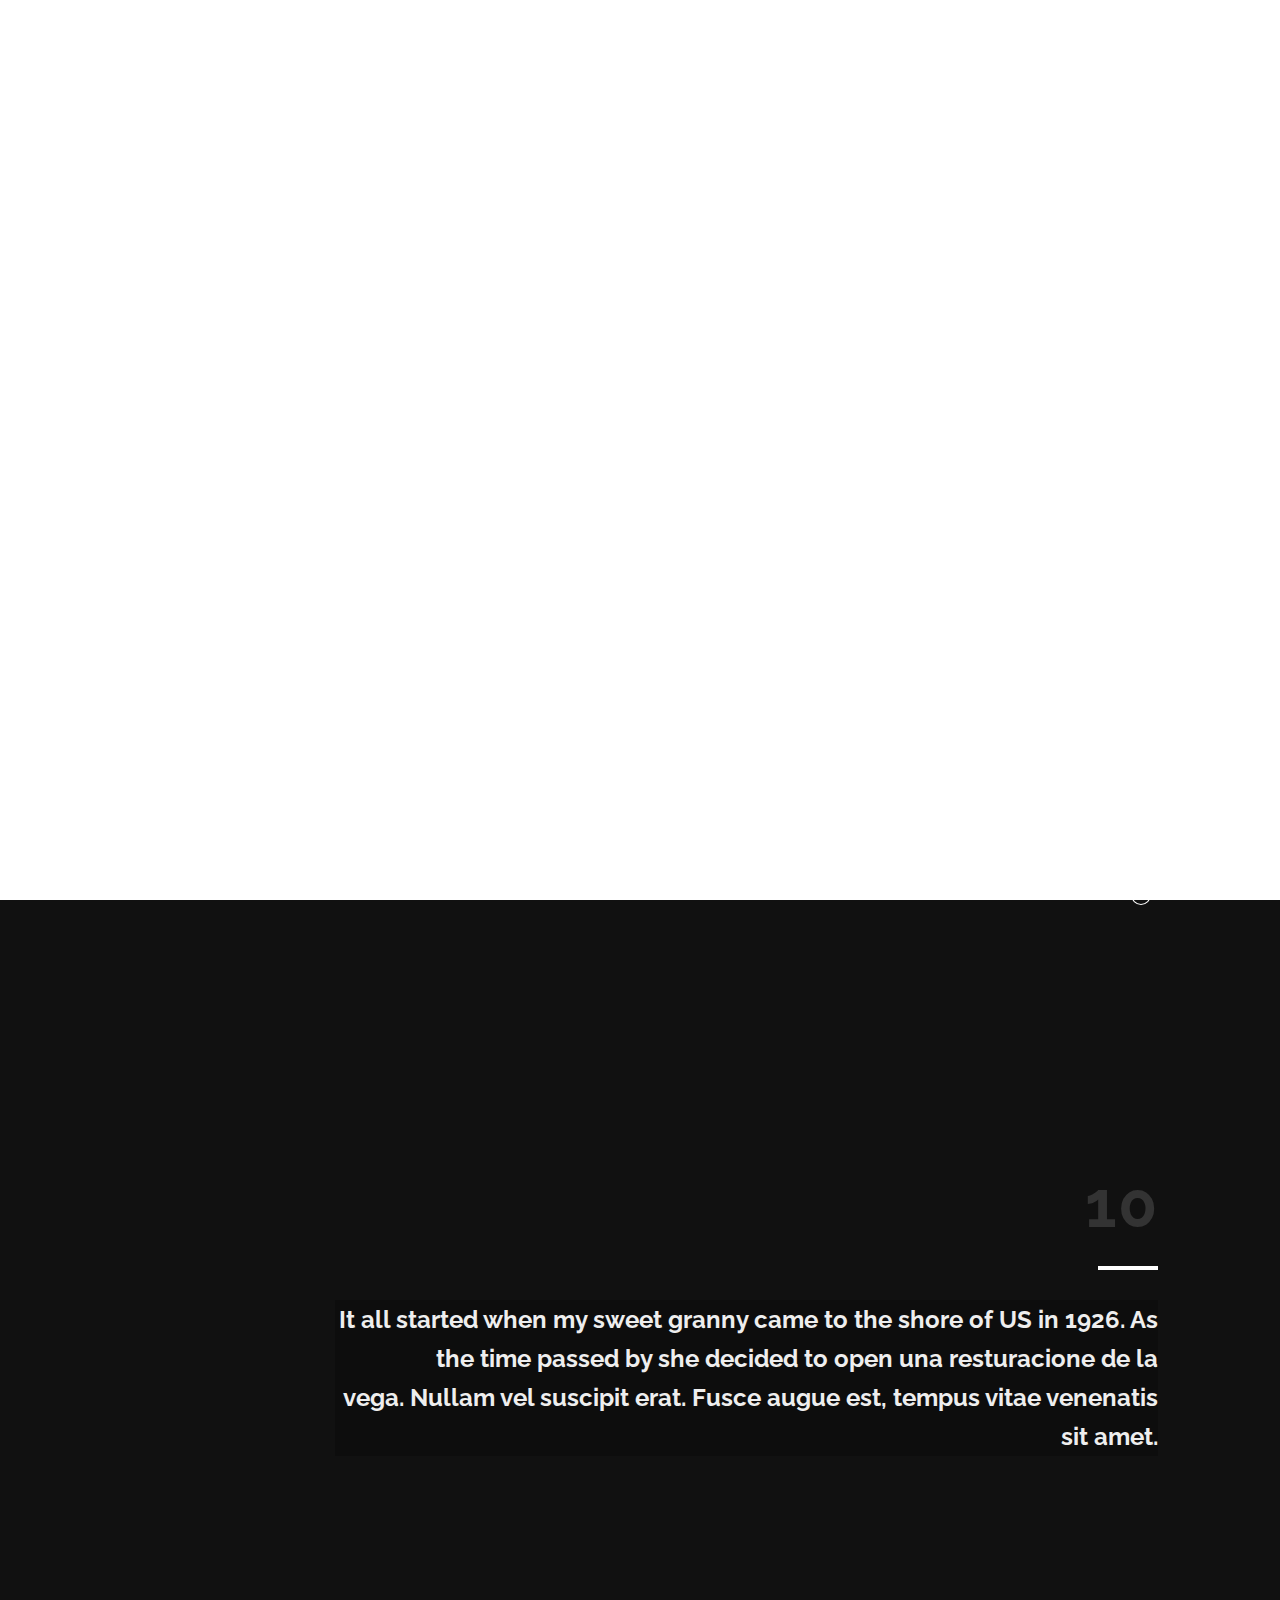
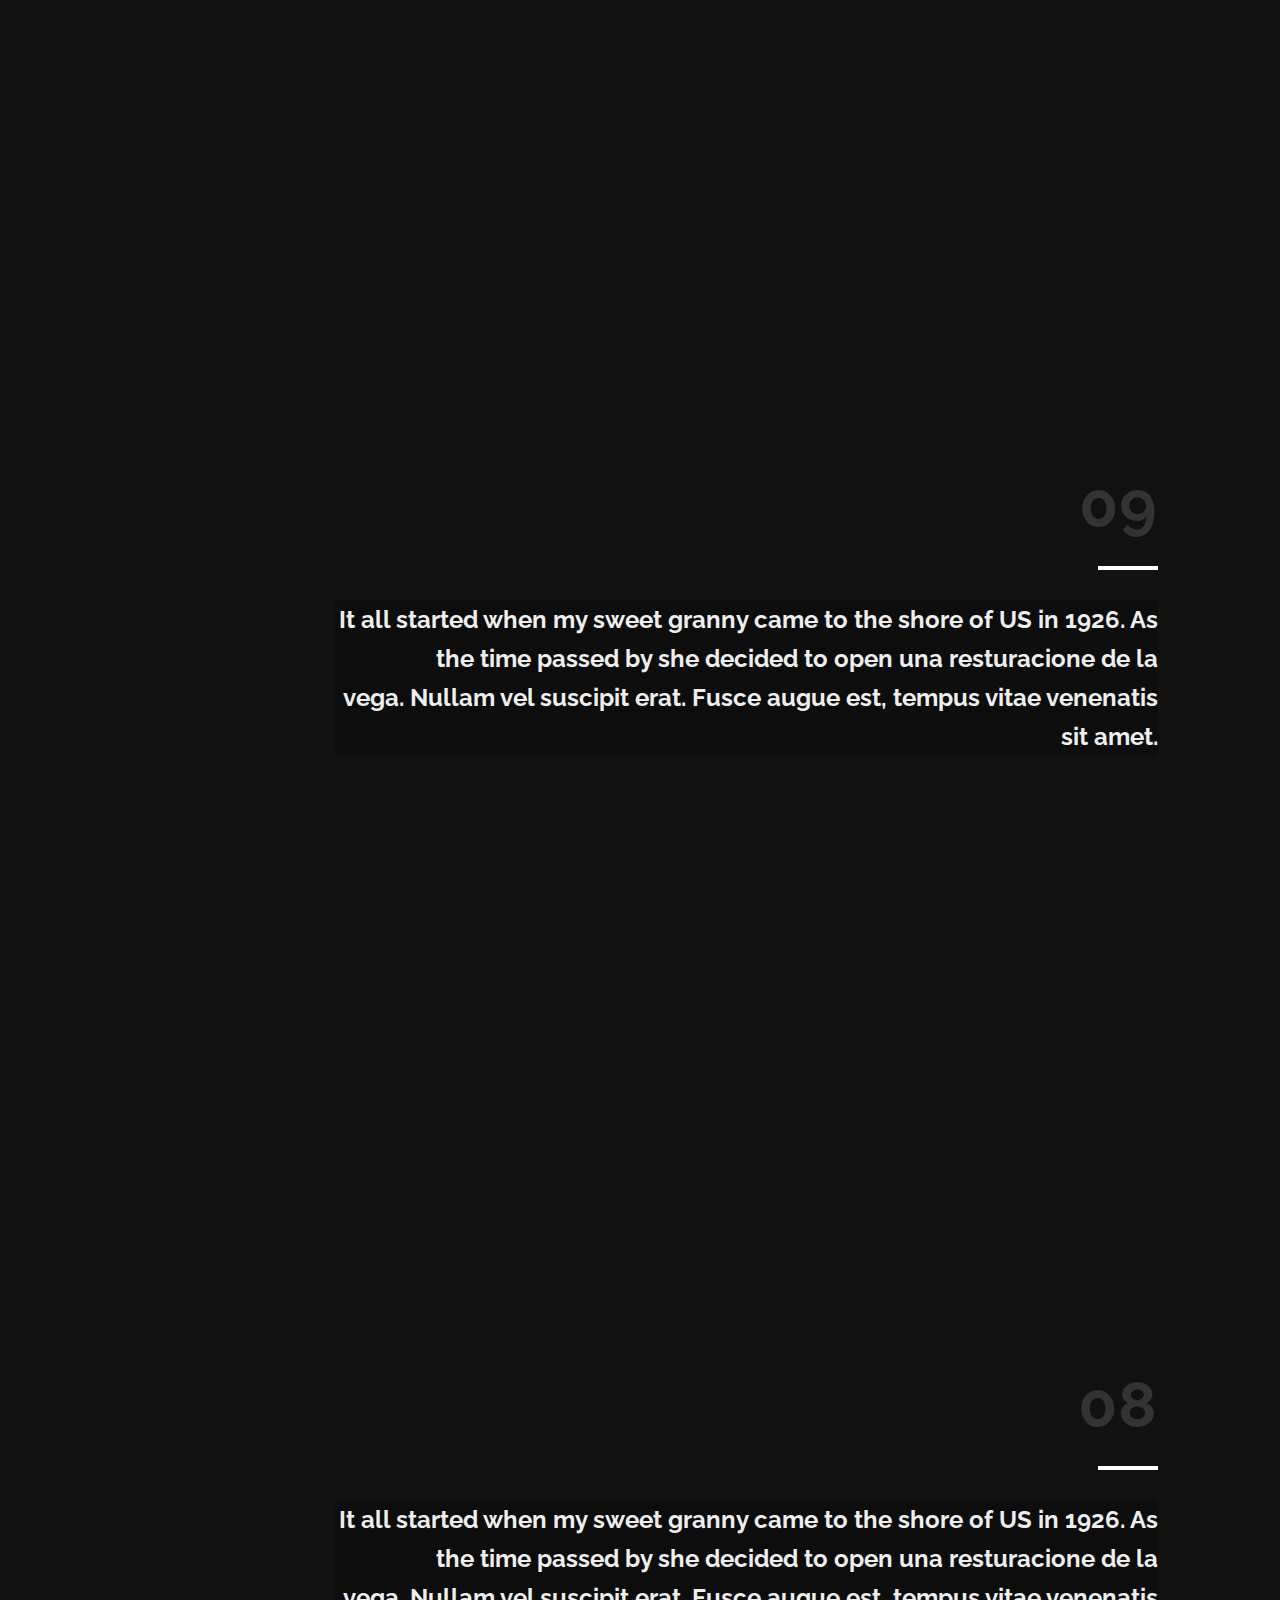
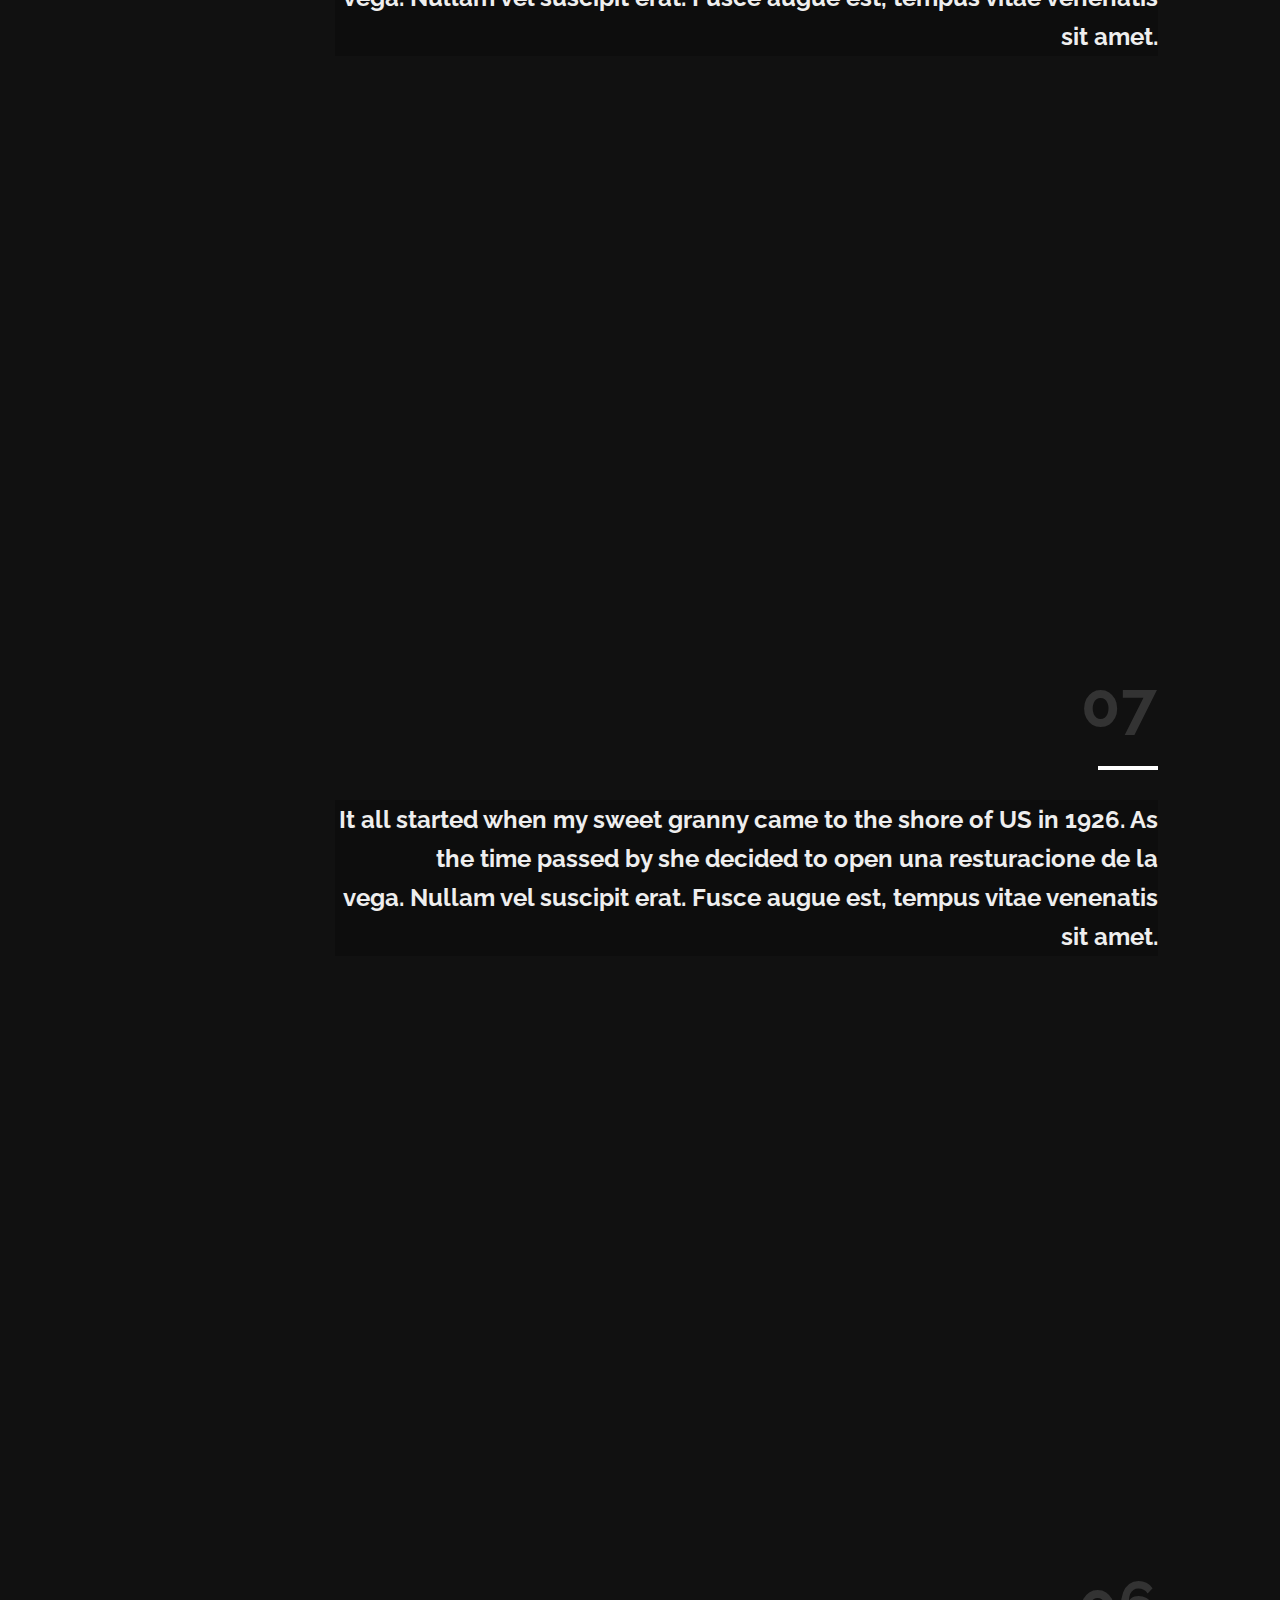
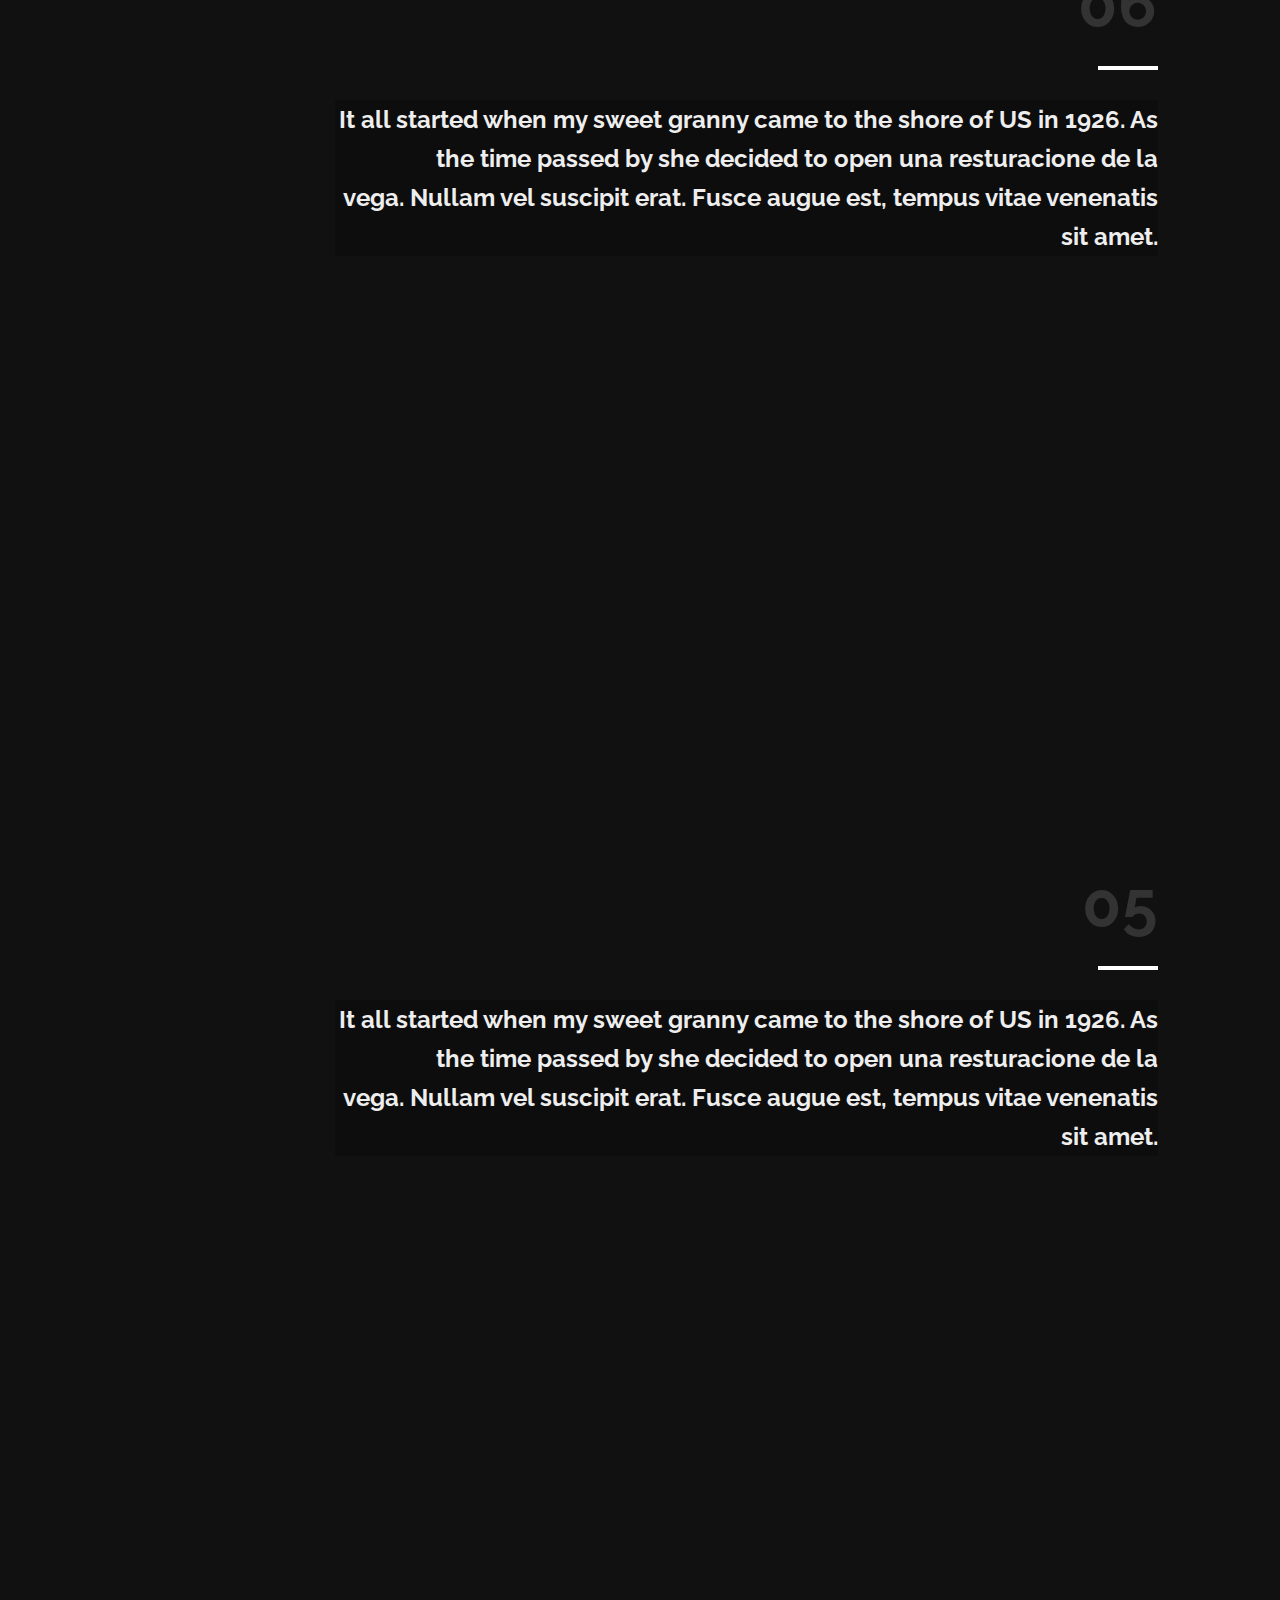
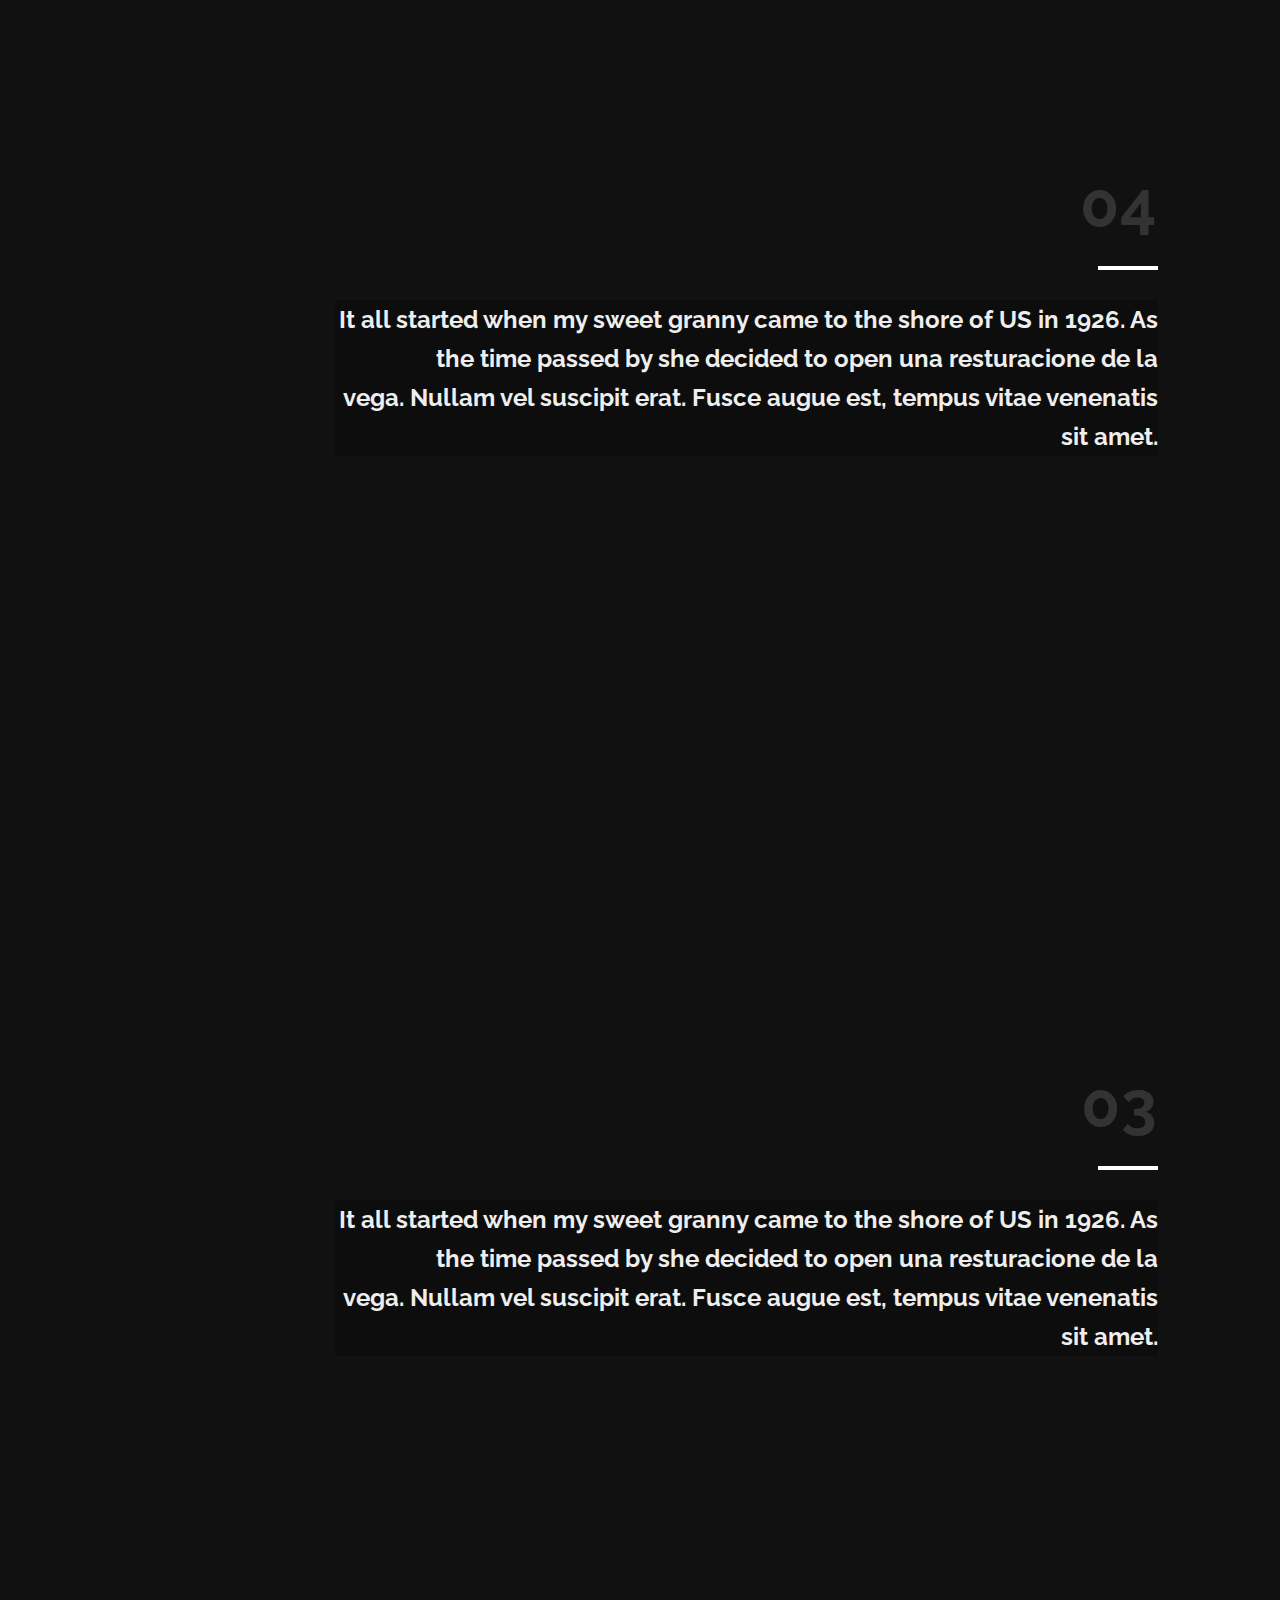
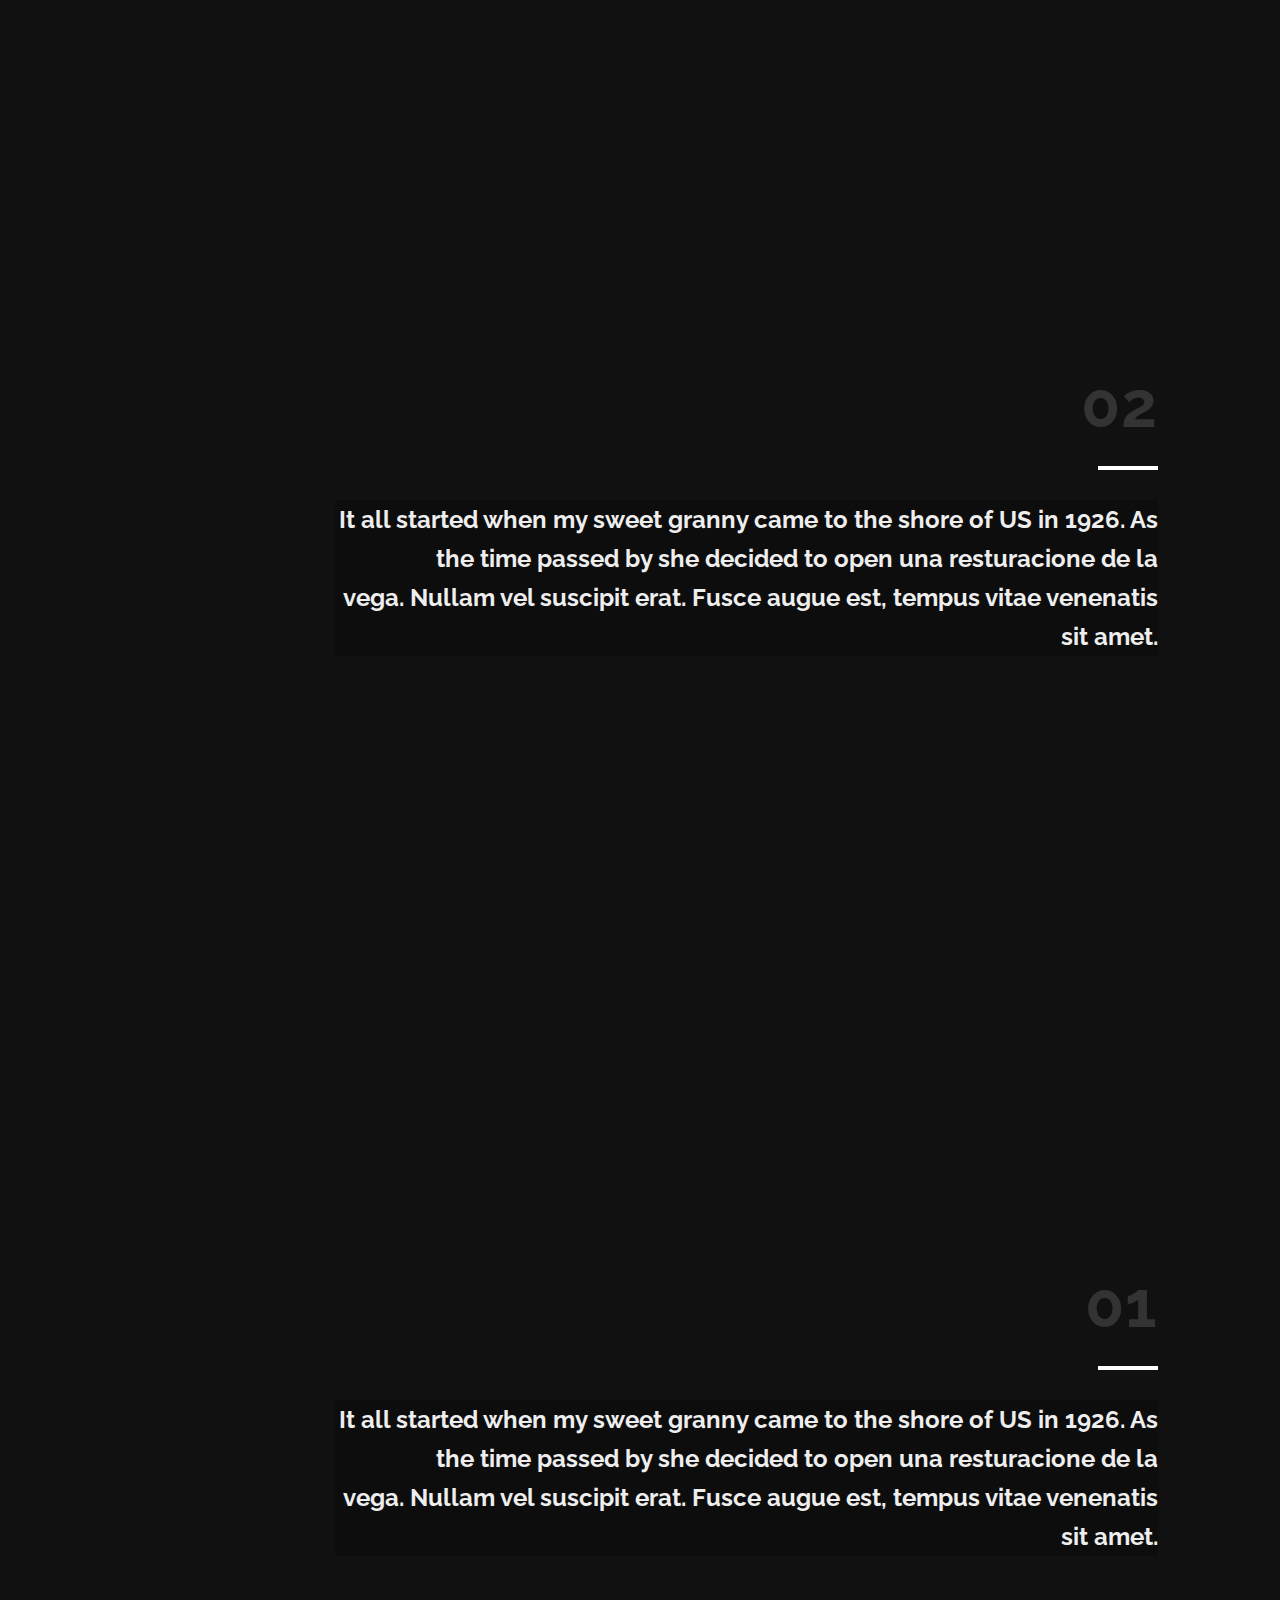
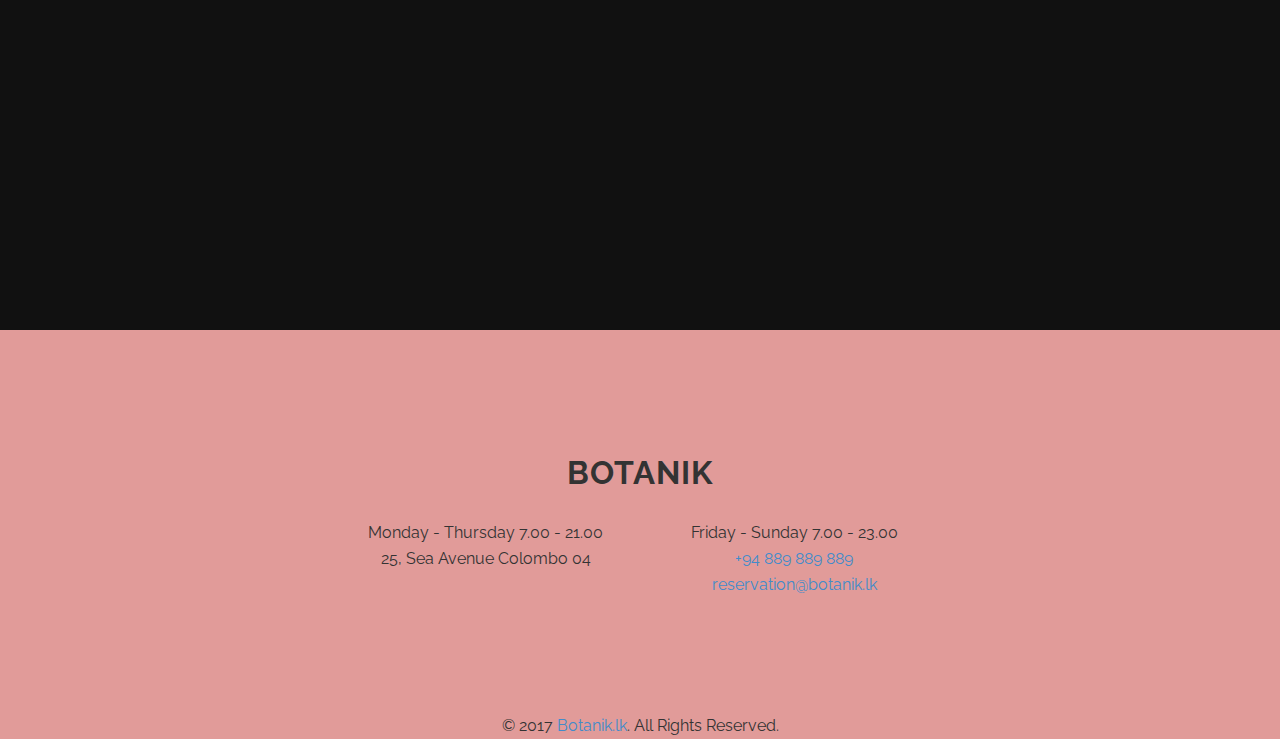
==== index.html @ a17b26eb "bug fixes" ====
﻿<!DOCTYPE html>
<html lang="en">

<head>
    <meta charset="utf-8" />
    <meta http-equiv="X-UA-Compatible" content="IE=edge" />
    <title>www.botanik.lk</title>
    <meta name="description" content="" />
    <meta name="msapplication-tap-highlight" content="yes" />

    <meta name="viewport" content="width=device-width, user-scalable=no, initial-scale=1, minimum-scale=1.0, maximum-scale=1.0, minimal-ui" />
    <link href='https://fonts.googleapis.com/css?family=Raleway:400,400italic,500,600,700' rel='stylesheet' type='text/css' />
    <!--		 Place favicon.ico and apple-touch-icon.png in the root directory -->
    <link rel="stylesheet" href="css/custom.css" />
    <link rel="stylesheet" href="css/jquery.fullPage.css" />
    <link rel="stylesheet" href="css/animate.min.css" />
    <link rel="stylesheet" href="css/media.sizes.css" />

    <script src="js/jquery-2.1.0.min.js"></script>
    <script src="js/modernizr-2.6.2.min.js"></script>
    <script type='text/javascript' src='https://maps.googleapis.com/maps/api/js?sensor=false&#038;ver=3.0'></script>
    <script type="text/javascript" src="js/jquery.fullPage.js"></script>
    <script src="https://cdnjs.cloudflare.com/ajax/libs/fullPage.js/2.9.4/vendors/jquery.easings.min.js"></script>
    <script type="text/javascript" src="js/custom-animations.js"></script>



    <script type="text/javascript">
    </script>

</head>

<body>
    <div id="fullpage" class="content-wrapper">
        <!--content-->
        <nav id="main-navbar">
            <div class="nav">
                <div class="main-reorder pull-right">
                    <a href="#">
                        <i class="fa fa-bars"></i>
                    </a>
                </div>

                <div class="logo pull-left">
                    <a href="index.aspx">
                        <figure>
                            <img src="img/logo2.png" class="light-logo" alt="i love botanik" />
                            <img src="img/logo2.png" class="dark-logo" alt="i love botanik" />
                        </figure>
                    </a>
                </div>
                <div class="main-nav">
                    <ul class="pull-right">
                        <li>
                            <a href="index.aspx" class="active">Home</a>
                            <div class="subnav">
                                <ul class="subnav-wrapper">
                                    <li>
                                        <a href="#" class="">Botanik Bistro & Bar</a>
                                    </li>
                                </ul>
                            </div>
                        </li>
                        <li>
                            <a href="#" class="">Menu</a>
                            <div class="subnav">
                                <ul class="subnav-wrapper">
                                    <li>
                                        <a href="#" class="">Botanik Food & Drinks | Botanik Bistro & Bar</a>
                                    </li>
                                </ul>
                            </div>
                        </li>
                        <li>
                            <a href="#" class="hover-subnav">The Botanik Experience</a>
                            <div class="subnav image-subnav">
                                <ul class="subnav-wrapper">
                                    <li>
                                        <a href="#">the contemporary bistro| Botanik Bistro & Bar</a>
                                        <div>
                                            <a href="#" class="menu-img" style="background-image: url('http://placehold.it/500x500')"></a>
                                        </div>
                                    </li>
                                    <li>
                                        <a href="#">the indoor lounge | Botanik Bistro & Bar</a>
                                        <div>
                                            <a href="#" class="menu-img" style="background-image: url('http://placehold.it/500x500')"></a>
                                        </div>

                                    </li>
                                    <li>
                                        <a href="#">the outdoor terrace | Botanik Bistro & Bar</a>
                                        <div>
                                            <a href="#" class="menu-img" style="background-image: url('http://placehold.it/500x500')"></a>
                                        </div>
                                    </li>
                                </ul>
                            </div>
                        </li>
                        <li>
                            <a href="#" class="">Book Now</a>
                        </li>
                        <li>
                            <a href="#" class="">About Botanik</a>
                            <div class="subnav">
                                <ul class="subnav-wrapper">
                                    <li>
                                        <a href="#" class="">About Us | Botanik Bistro & Bar</a>
                                    </li>
                                </ul>
                            </div>
                        </li>
                        <li>
                            <a href="#" class="">Our Chef</a>
                            <div class="subnav">
                                <ul class="subnav-wrapper">
                                    <li>
                                        <a href="#" class="">Chef Rishi | Botanik Bistro & Bar</a>
                                    </li>
                                </ul>
                            </div>
                        </li>
                        <li>
                            <a href="#" class="">Events</a>
                            <div class="subnav">
                                <ul class="subnav-wrapper">
                                    <li>
                                        <a href="#" class="">Event Calendar | Botanik Bistro & Bar</a>
                                    </li>
                                </ul>
                            </div>
                        </li>
                        <li>
                            <a href="#" class="">Contact Us</a>
                            <div class="subnav">
                                <ul class="subnav-wrapper">
                                    <li>
                                        <a href="#" class="">Contact Us | Botanik Bistro & Bar</a>
                                    </li>
                                </ul>
                            </div>
                        </li>
                        <li>
                            <a href="#" class="">Journal</a>
                            <div class="subnav">
                                <ul class="subnav-wrapper">
                                    <li>
                                        <a href="#" class="">Journal | Botanik Bistro & Bar</a>
                                    </li>
                                </ul>
                            </div>
                        </li>
                    </ul>
                </div>
            </div>
        </nav>
        <div id="mobile-nav" class="visible-xs visible-sm">
            <header>
                <div class="container-fluid">
                    <ul class="menu-header">
                        <li class="pull-left">
                            <a href="#" class="logo">
                                <figure>
                                    <img src="img/logo2.png" alt="i love botanik" />
                                </figure>
                            </a>
                        </li>
                        <li class="reorder pull-right"><a href="#" title=""><i class="fa fa-bars"></i></a></li>
                    </ul>
                </div>
            </header>
            <div class="" id="flyout-container">
                <ul id="mobile-navbar" class="nav flyout-menu main-nav nav-height">
                    <li class="nav-item">
                        <a title="" href="#">Home</a>
                        <span class="open-children"><i class="fa fa-angle-down"></i></span>
                        <ul class="subnav">
                            <li><a href="#"><span>Botanik Bistro & Bar</span></a></li>
                        </ul>
                    </li>
                    <li class="nav-item">
                        <a title="" href="#">Menu</a>
                        <span class="open-children"><i class="fa fa-angle-down"></i></span>
                        <ul class="subnav">
                            <li><a href="#" title=""><span>Botanik Food & Drinks | Botanik Bistro & Bar</span></a></li>
                        </ul>
                    </li>
                    <li class="nav-item">
                        <a title="" href="#">The Botanik Experience</a>
                        <ul class="subnav">
                            <li><a href="#" title=""><span>the contemporary bistro| Botanik Bistro & Bar</span></a></li>
                            <li><a href="#" title=""><span>the indoor lounge | Botanik Bistro & Bar</span></a></li>
                            <li><a href="#" title=""><span>the outdoor terrace | Botanik Bistro & Bar</span></a></li>
                        </ul>
                    </li>
                    <li class="nav-item">
                        <a title="" href="#" class="">Book Now</a>
                    </li>
                    <li class="nav-item">
                        <a title="" href="#">About Botanik</a>
                        <span class="open-children"><i class="fa fa-angle-down"></i></span>
                        <ul class="subnav">
                            <li><a href="#" title=""><span>About Us | Botanik Bistro & Bar</span></a></li>
                        </ul>
                    </li>
                    <li class="nav-item">
                        <a title="" href="#">Our Chef</a>
                        <span class="open-children"><i class="fa fa-angle-down"></i></span>
                        <ul class="subnav">
                            <li><a href="#" title=""><span>Chef Rishi | Botanik Bistro & Bar</span></a></li>
                        </ul>
                    </li>
                    <li class="nav-item">
                        <a title="" href="#">Events</a>
                        <span class="open-children"><i class="fa fa-angle-down"></i></span>
                        <ul class="subnav">
                            <li><a href="#" title=""><span>Event Calendar | Botanik Bistro & Bar</span></a></li>
                        </ul>
                    </li>
                    <li class="nav-item">
                        <a title="" href="#">Contact Us</a>
                        <span class="open-children"><i class="fa fa-angle-down"></i></span>
                        <ul class="subnav">
                            <li><a href="#" title=""><span>Contact Us | Botanik Bistro & Bar</span></a></li>
                        </ul>
                    </li>
                    <li class="nav-item">
                        <a title="" href="#">Journal</a>
                        <span class="open-children"><i class="fa fa-angle-down"></i></span>
                        <ul class="subnav">
                            <li><a href="#" title=""><span>Journal | Botanik Bistro & Bar</span></a></li>
                        </ul>
                    </li>
                </ul>
            </div>
        </div>

        <section id="restaurant" class="main main-section">
            <div class="item section slide-01">
                <div class="container restaurant-content pre-content">
                    <div class="row">
                        <div class="col-xs-12 col-sm-10 col-sm-offset-1 col-md-8 col-md-offset-3" style="height: 100vh;">
                            <h1 class="text-right1 animated fadeInUp">HOW MUCH<br /> DO I <i class="fa fa-heart-o"></i>
                                <br /> BOTANIK?
                            </h1>
                            <h2 class="page-text-slide marg_top animated fadeInUp">Let Me Count the Ways!</h2>
                            <span class='icon-scroll hidden-xs' />
                        </div>
                    </div>
                </div>
                <!--                <div id="slide_1" class="Hidden_slide"></div>-->
                <div class="restaurant-fullscreen bg-section opacity-90" style="background-image: url(img/homeslider/1.jpg); left: 0;"></div>
            </div>
            <div class="item section second">
                <div class="container restaurant-content pre-content">
                    <div class="row">
                        <div class="col-xs-12 col-sm-10 col-sm-offset-1 col-md-8 col-md-offset-3 is-animated" style="height: 100vh;">
                            <h1 class="text-right">10</h1>
                            <p class="page-text-slide" style="background-color: rgba(0, 0, 0, 0.2);">It all started when my sweet granny came to the shore of US in 1926. As the time passed by she decided to open una resturacione de la vega. Nullam vel suscipit erat. Fusce augue est, tempus vitae venenatis sit amet.</p>
                            <h2 class="text-right"><a href="#"><i class="fa fa-pinterest-square"></i></a><a href="#"><i class="fa fa-twitter-square"></i></a><a href="#"><i class="fa fa-hand-o-right"></i></a></h2>
                        </div>
                    </div>
                </div>
                <!--                <div id="slide_2" class="Hidden_slide"></div>-->
                <div class="restaurant-fullscreen bg-section opacity-90" style="background-image: url(img/homeslider/2.jpeg); left: 0;"></div>
            </div>
            <div class="item section third">
                <div class="container restaurant-content pre-content">
                    <div class="row">
                        <div class="col-xs-12 col-sm-10 col-sm-offset-1 col-md-8 col-md-offset-3 is-animated" style="height: 100vh;">
                            <h1 class="text-right">09</h1>
                            <p class="page-text-slide" style="background-color: rgba(0, 0, 0, 0.2);">It all started when my sweet granny came to the shore of US in 1926. As the time passed by she decided to open una resturacione de la vega. Nullam vel suscipit erat. Fusce augue est, tempus vitae venenatis sit amet.</p>
                            <h2 class="text-right"><a href="#"><i class="fa fa-pinterest-square"></i></a><a href="#"><i class="fa fa-twitter-square"></i></a><a href="#"><i class="fa fa-hand-o-right"></i></a></h2>
                        </div>
                    </div>
                </div>
                <!--<div id="slide_3" class="Hidden_slide"></div>-->
                <div class="restaurant-fullscreen bg-section opacity-90" style="background-image: url(img/homeslider/1.jpg); left: 0;"></div>
            </div>
            <div class="item section fourth">
                <div class="container restaurant-content pre-content">
                    <div class="row">
                        <div class="col-xs-12 col-sm-10 col-sm-offset-1 col-md-8 col-md-offset-3 is-animated" style="height: 100vh;">
                            <h1 class="text-right">08</h1>
                            <p class="page-text-slide" style="background-color: rgba(0, 0, 0, 0.2);">It all started when my sweet granny came to the shore of US in 1926. As the time passed by she decided to open una resturacione de la vega. Nullam vel suscipit erat. Fusce augue est, tempus vitae venenatis sit amet.</p>
                            <h2 class="text-right"><a href="#"><i class="fa fa-pinterest-square"></i></a><a href="#"><i class="fa fa-twitter-square"></i></a><a href="#"><i class="fa fa-hand-o-right"></i></a></h2>
                        </div>
                    </div>
                </div>
                <!--<div id="slide_4" class="Hidden_slide"></div>-->
                <div class="restaurant-fullscreen bg-section opacity-90" style="background-image: url(img/homeslider/2.jpeg); left: 0;"></div>
            </div>
            <div class="item section fifth">
                <div class="container restaurant-content pre-content">
                    <div class="row">
                        <div class="col-xs-12 col-sm-10 col-sm-offset-1 col-md-8 col-md-offset-3 is-animated item__description" style="height: 100vh;">
                            <h1 class="text-right">07</h1>
                            <p class="page-text-slide" style="background-color: rgba(0, 0, 0, 0.2);">It all started when my sweet granny came to the shore of US in 1926. As the time passed by she decided to open una resturacione de la vega. Nullam vel suscipit erat. Fusce augue est, tempus vitae venenatis sit amet.</p>
                            <h2 class="text-right"><a href="#"><i class="fa fa-pinterest-square"></i></a><a href="#"><i class="fa fa-twitter-square"></i></a><a href="#"><i class="fa fa-hand-o-right"></i></a></h2>
                        </div>
                    </div>
                </div>
                <!--                <div id="slide_5" class="Hidden_slide"></div>-->
                <div class="restaurant-fullscreen bg-section opacity-90" style="background-image: url(img/homeslider/1.jpg); left: 0;"></div>
            </div>
            <div class="item section sixth">
                <div class="container restaurant-content pre-content">
                    <div class="row">
                        <div class="col-xs-12 col-sm-10 col-sm-offset-1 col-md-8 col-md-offset-3 is-animated item__description" style="height: 100vh;">
                            <h1 class="text-right">06</h1>
                            <p class="page-text-slide" style="background-color: rgba(0, 0, 0, 0.2);">It all started when my sweet granny came to the shore of US in 1926. As the time passed by she decided to open una resturacione de la vega. Nullam vel suscipit erat. Fusce augue est, tempus vitae venenatis sit amet.</p>
                            <h2 class="text-right"><a href="#"><i class="fa fa-pinterest-square"></i></a><a href="#"><i class="fa fa-twitter-square"></i></a><a href="#"><i class="fa fa-hand-o-right"></i></a></h2>
                        </div>
                    </div>
                </div>
                <!--                <div id="slide_6" class="Hidden_slide"></div>-->
                <div class="restaurant-fullscreen bg-section opacity-90" style="background-image: url(img/homeslider/2.jpeg); left: 0;"></div>
            </div>
            <div class="item section seventh">
                <div class="container restaurant-content pre-content">
                    <div class="row">
                        <div class="col-xs-12 col-sm-10 col-sm-offset-1 col-md-8 col-md-offset-3 is-animated item__description" style="height: 100vh;">
                            <h1 class="text-right">05</h1>
                            <p class="page-text-slide" style="background-color: rgba(0, 0, 0, 0.2);">It all started when my sweet granny came to the shore of US in 1926. As the time passed by she decided to open una resturacione de la vega. Nullam vel suscipit erat. Fusce augue est, tempus vitae venenatis sit amet.</p>
                            <h2 class="text-right"><a href="#"><i class="fa fa-pinterest-square"></i></a><a href="#"><i class="fa fa-twitter-square"></i></a><a href="#"><i class="fa fa-hand-o-right"></i></a></h2>
                        </div>
                    </div>
                </div>
                <!--                <div id="slide_7" class="Hidden_slide"></div>-->
                <div class="restaurant-fullscreen bg-section opacity-90" style="background-image: url(img/homeslider/1.jpg); left: 0;"></div>
            </div>
            <div class="item section eighth">
                <div class="container restaurant-content pre-content">
                    <div class="row">
                        <div class="col-xs-12 col-sm-10 col-sm-offset-1 col-md-8 col-md-offset-3 is-animated item__description" style="height: 100vh;">
                            <h1 class="text-right">04</h1>
                            <p class="page-text-slide" style="background-color: rgba(0, 0, 0, 0.2);">It all started when my sweet granny came to the shore of US in 1926. As the time passed by she decided to open una resturacione de la vega. Nullam vel suscipit erat. Fusce augue est, tempus vitae venenatis sit amet.</p>
                            <h2 class="text-right"><a href="#"><i class="fa fa-pinterest-square"></i></a><a href="#"><i class="fa fa-twitter-square"></i></a><a href="#"><i class="fa fa-hand-o-right"></i></a></h2>
                        </div>
                    </div>
                </div>
                <!--                <div id="slide_8" class="Hidden_slide"></div>-->
                <div class="restaurant-fullscreen bg-section opacity-90" style="background-image: url(img/homeslider/2.jpeg); left: 0;"></div>
            </div>
            <div class="item section nineth">
                <div class="container restaurant-content pre-content">
                    <div class="row">
                        <div class="col-xs-12 col-sm-10 col-sm-offset-1 col-md-8 col-md-offset-3 is-animated item__description" style="height: 100vh;">
                            <h1 class="text-right">03</h1>
                            <p class="page-text-slide" style="background-color: rgba(0, 0, 0, 0.2);">It all started when my sweet granny came to the shore of US in 1926. As the time passed by she decided to open una resturacione de la vega. Nullam vel suscipit erat. Fusce augue est, tempus vitae venenatis sit amet.</p>
                            <h2 class="text-right"><a href="#"><i class="fa fa-pinterest-square"></i></a><a href="#"><i class="fa fa-twitter-square"></i></a><a href="#"><i class="fa fa-hand-o-right"></i></a></h2>
                        </div>
                    </div>
                </div>
                <!--                <div id="slide_9" class="Hidden_slide"></div>-->
                <div class="restaurant-fullscreen bg-section opacity-90" style="background-image: url(img/homeslider/1.jpg); left: 0;"></div>
            </div>
            <div class="item section tenth">
                <div class="container restaurant-content pre-content">
                    <div class="row">
                        <div class="col-xs-12 col-sm-10 col-sm-offset-1 col-md-8 col-md-offset-3 is-animated item__description" style="height: 100vh;">
                            <h1 class="text-right">02</h1>
                            <p class="page-text-slide" style="background-color: rgba(0, 0, 0, 0.2);">It all started when my sweet granny came to the shore of US in 1926. As the time passed by she decided to open una resturacione de la vega. Nullam vel suscipit erat. Fusce augue est, tempus vitae venenatis sit amet.</p>
                            <h2 class="text-right"><a href="#"><i class="fa fa-pinterest-square"></i></a><a href="#"><i class="fa fa-twitter-square"></i></a><a href="#"><i class="fa fa-hand-o-right"></i></a></h2>
                        </div>
                    </div>
                </div>
                <!--                <div id="slide_10" class="Hidden_slide"></div>-->
                <div class="restaurant-fullscreen bg-section opacity-90" style="background-image: url(img/homeslider/2.jpeg); left: 0;"></div>
            </div>
            <div class="item section eleventh">
                <div class="container restaurant-content pre-content">
                    <div class="row">
                        <div class="col-xs-12 col-sm-10 col-sm-offset-1 col-md-8 col-md-offset-3 is-animated item__description" style="height: 100vh;">
                            <h1 class="text-right">01</h1>
                            <p class="page-text-slide" style="background-color: rgba(0, 0, 0, 0.2);">It all started when my sweet granny came to the shore of US in 1926. As the time passed by she decided to open una resturacione de la vega. Nullam vel suscipit erat. Fusce augue est, tempus vitae venenatis sit amet.</p>
                            <h2 class="text-right"><a href="#"><i class="fa fa-pinterest-square"></i></a><a href="#"><i class="fa fa-twitter-square"></i></a><a href="#"><i class="fa fa-hand-o-right"></i></a><a href="#"><i class="fa fa-arrow-circle-o-up"></i>
                            </a></h2>

                        </div>
                    </div>
                </div>
                <!--<div id="slide_11" class="Hidden_slide"></div>-->
                <div class="restaurant-fullscreen bg-section opacity-90" style="background-image: url(img/homeslider/1.jpg); left: 0;"></div>
            </div>
            <div class="item section">
                <div class=" restaurant-content pre-content">
                    <footer id="footer1" class="text-center">
                        <h2 style="padding-top:125px">BOTANIK</h2>
                        <div class="container">
                            <div class="row">
                                <div class="col-md-8 col-md-offset-2 text-center v-card">
                                    <div class="col-sm-6 col-lg-3">
                                        <div class="open-daily">
                                            <span class="day">Monday - Thursday</span>
                                            <span class="hours">7.00 - 21.00</span>
                                        </div>
                                    </div>
                                    <div class="col-sm-6 col-lg-3">
                                        <div class="open-daily">
                                            <span class="day">Friday - Sunday</span>
                                            <span class="hours">7.00 - 23.00</span>
                                        </div>
                                    </div>
                                    <div class="col-sm-6 col-lg-3">
                                        <div class="simple-contact">
                                            <span class="address">25, Sea Avenue</span>
                                            <span class="postal-code">Colombo 04</span>
                                        </div>
                                    </div>
                                    <div class="col-sm-6 col-lg-3">
                                        <div class="simple-contact">
                                            <span class="mobile"><a href="#">+94 889 889 889</a></span>
                                            <span class="email"><a href="#">reservation@botanik.lk</a></span>
                                        </div>
                                    </div>
                                </div>
                            </div>
                        </div>
                        <ul class="social-icon clearfix">
                            <li>
                                <a href="#"><i class="fa fa-facebook"></i></a>
                            </li>
                            <li>
                                <a href="#"><i class="fa fa-twitter"></i></a>
                            </li>
                            <li>
                                <a href="#"><i class="fa fa-pinterest"></i></a>
                            </li>
                            <li>
                                <a href="#"><i class="fa fa-instagram"></i></a>
                            </li>
                        </ul>


                        <p class="copyrights">© 2017 <a href="index">Botanik.lk</a>. All Rights Reserved. </p>
                    </footer>
                </div>
                <div class="restaurant-fullscreen bg-section opacity-90" style="background-color:#F8ABA9; left: 0;"></div>
            </div>
        </section>

        <div id="preloader">
            <div id="status">
                <div class="loading-wrapper">
                    <img src="img/logo2.png" alt="Loading" />
                </div>
            </div>
            <div id="status-loaded"></div>
        </div>
    </div>
    <script src="js/browser.js"></script>
    <script src="js/jquery.ba-throttle-debounce.min.js"></script>
    <script src="js/jquery.smooth-scroll.js"></script>
    <script src="js/matchmedia.js"></script>
    <script src="js/enquire.min.js"></script>
    <script src="js/jquery.velocity.min.js"></script>
    <script src="js/waypoints.js"></script>
    <script src="js/owl.carousel.js"></script>
    <script src="js/jquery.backstretch.js"></script>
    <script src="js/jquery.mb.YTPlayer.js"></script>
    <script src="js/jquery.parallaxify.js"></script>
    <script src="js/jquery.imagesloaded.js"></script>
    <script src="js/jquery.unveil.min.js"></script>
    <script src="js/jquery.superslides.min.js"></script>
    <script src="js/jquery.mixitup.js"></script>
    <script src="js/main.js"></script>

</body>

</html>
---- css/custom.css ----
/**
*	Berg Restaurant HTML5 template
*
*	----------------------------------------------------
*		FOR BEST EXPERIENCE, PLEASE USE LESS VERSION
*		YOU CAN FIND EVERYTHING HOW TO CUSTOMIZE
*		AND COMPILE LESS IN OUR DOCUMENTATION
*	----------------------------------------------------
*
*	These css is generated from LESS files. You can easily change the most of sections, just by altering variables or mixins in LESS.
*	It built with gulp and gulp-less. We recommend using Sublime Text 2 with installed LESS Build package or any other external LESS compiler.
*
*	Table of contents:
*	
*	1. Bootstrap 3.1.1 (modified) - normalize, define grid, form, basic typography, bootstrap components
*	2. Font Awesome - icon pack
*	3. Simple Line Icons - icon pack
*	4. Fontello - icon pack
*	5. Basic - basic global styles
*	6. Home - home pages
*	7. Navbar - desktop and mobile navigation
*	8. Blog - blog section without single post
*	9. Post - two versions of single post
*	10. Reservation - reservation section with form
*	11. Menu - menu list, two versions - with images and without
*	12. Restaurant - restaurant fullscreen page section
*	13. Shop - shop section, similiar to menu but with minor changes
*	14. Product - single product page
*	15. Contact - contact section, map with form
*	16. Cart - cart section
*	17. Gallery - gallery page, (columns count is customizable from the markup)
*	18. Overlay - overlay lightbox,
*	19. Footer - page footer
*	20. Carousel - carousel used in overlay and product page (reviews)
*	21. Animations - global animation classes
*
*	Variables 
*
*		Typography
*			@text-font-family: 'Cabin', Helvetica, Arial, sans-serif;
*			@header-font-family: 'Cabin', Helvetica, Arial, sans-serif;
*
*		Colors
*			@bgColor: #fff;
*			@bgColor2: #111;
*			@bgColor3: #eee;
*			@textColor: #333;
*			@textColor2: #fff;
*			@highlightColor: #ca293e;
*			@borderColor: #eee;
**/


/* 1. Bootstrap */


/*! normalize.css v3.0.0 | MIT License | git.io/normalize */

html {
    font-family: 'Raleway', sans-serif;
    -ms-text-size-adjust: 100%;
    -webkit-text-size-adjust: 100%;
}

body {
    margin: 0;
}

::-webkit-scrollbar {
    display: none;
}


/*a {
   pointer-events: none;
   cursor: default;
}*/

article,
aside,
details,
figcaption,
figure,
footer,
header,
hgroup,
main,
nav,
section,
summary {
    display: block;
    background-size: cover;
    /*NEW*/
    background-attachment: fixed;
    /*NEW*/
}

audio,
canvas,
progress,
video {
    display: inline-block;
    vertical-align: baseline;
}

audio:not([controls]) {
    display: none;
    height: 0;
}

[hidden],
template {
    display: none;
}

a {
    background: transparent;
}

a:active,
a:hover {
    outline: 0;
}

abbr[title] {
    border-bottom: 1px dotted;
}

b,
strong {
    font-weight: bold;
}

dfn {
    font-style: italic;
}

h1 {
    font-size: 2em;
    margin: 0.67em 0;
}

mark {
    background: #ff0;
    color: #000;
}

small {
    font-size: 80%;
}

sub,
sup {
    font-size: 75%;
    line-height: 0;
    position: relative;
    vertical-align: baseline;
}

sup {
    top: -0.5em;
}

sub {
    bottom: -0.25em;
}

img {
    border: 0;
}

svg:not(:root) {
    overflow: hidden;
}

figure {
    margin: 1em 40px;
}

hr {
    -moz-box-sizing: content-box;
    box-sizing: content-box;
    height: 0;
}

pre {
    overflow: auto;
}

code,
kbd,
pre,
samp {
    font-family: monospace, monospace;
    font-size: 1em;
}

button,
input,
optgroup,
select,
textarea {
    color: inherit;
    font: inherit;
    margin: 0;
}

button {
    overflow: visible;
}

button,
select {
    text-transform: none;
}

button,
html input[type="button"],
input[type="reset"],
input[type="submit"] {
    -webkit-appearance: button;
    cursor: pointer;
}

button[disabled],
html input[disabled] {
    cursor: default;
}

button::-moz-focus-inner,
input::-moz-focus-inner {
    border: 0;
    padding: 0;
}

input {
    line-height: normal;
}

input[type="checkbox"],
input[type="radio"] {
    box-sizing: border-box;
    padding: 0;
}

input[type="number"]::-webkit-inner-spin-button,
input[type="number"]::-webkit-outer-spin-button {
    height: auto;
}

input[type="search"] {
    -webkit-appearance: textfield;
    -moz-box-sizing: content-box;
    -webkit-box-sizing: content-box;
    box-sizing: content-box;
}

input[type="search"]::-webkit-search-cancel-button,
input[type="search"]::-webkit-search-decoration {
    -webkit-appearance: none;
}

fieldset {
    border: 1px solid #c0c0c0;
    margin: 0 2px;
    padding: 0.35em 0.625em 0.75em;
}

legend {
    border: 0;
    padding: 0;
}

textarea {
    overflow: auto;
}

optgroup {
    font-weight: bold;
}

table {
    border-collapse: collapse;
    border-spacing: 0;
}

td,
th {
    padding: 0;
}

@media print {
    * {
        text-shadow: none !important;
        color: #000 !important;
        background: transparent !important;
        box-shadow: none !important;
    }
    a,
    a:visited {
        text-decoration: underline;
    }
    a[href]:after {
        content: " (" attr(href) ")";
    }
    abbr[title]:after {
        content: " (" attr(title) ")";
    }
    a[href^="javascript:"]:after,
    a[href^="#"]:after {
        content: "";
    }
    pre,
    blockquote {
        border: 1px solid #999;
        page-break-inside: avoid;
    }
    thead {
        display: table-header-group;
    }
    tr,
    img {
        page-break-inside: avoid;
    }
    img {
        max-width: 100% !important;
    }
    p,
    h2,
    h3 {
        orphans: 3;
        widows: 3;
    }
    h2,
    h3 {
        page-break-after: avoid;
    }
    select {
        background: #fff !important;
    }
    .navbar {
        display: none;
    }
    .table td,
    .table th {
        background-color: #fff !important;
    }
    .btn>.caret,
    .dropup>.btn>.caret {
        border-top-color: #000 !important;
    }
    .label {
        border: 1px solid #000;
    }
    .table {
        border-collapse: collapse !important;
    }
    .table-bordered th,
    .table-bordered td {
        border: 1px solid #ddd !important;
    }
}

* {
    -webkit-box-sizing: border-box;
    -moz-box-sizing: border-box;
    box-sizing: border-box;
}

*:before,
*:after {
    -webkit-box-sizing: border-box;
    -moz-box-sizing: border-box;
    box-sizing: border-box;
}

html {
    font-size: 62.5%;
    -webkit-tap-highlight-color: rgba(0, 0, 0, 0);
}

body {
    font-family: 'Raleway', sans-serif;
    font-size: 16px;
    line-height: 1.42857143;
    color: #333333;
    background-color: #111111;
}

input,
button,
select,
textarea {
    font-family: inherit;
    font-size: inherit;
    line-height: inherit;
}

a {
    color: #428bca;
    text-decoration: none;
}

a:hover,
a:focus {
    color: #2a6496;
    text-decoration: underline;
}

a:focus {
    outline: thin dotted;
    outline: 5px auto -webkit-focus-ring-color;
    outline-offset: -2px;
}

figure {
    margin: 0;
}

img {
    vertical-align: middle;
}

.img-responsive {
    display: block;
    max-width: 100%;
    height: auto;
}

.img-rounded {
    border-radius: 0px;
}

.img-thumbnail {
    padding: 4px;
    line-height: 1.42857143;
    background-color: #111111;
    border: 1px solid #dddddd;
    border-radius: 0px;
    -webkit-transition: all 0.2s ease-in-out;
    transition: all 0.2s ease-in-out;
    display: inline-block;
    max-width: 100%;
    height: auto;
}

.img-circle {
    border-radius: 50%;
}

hr {
    margin-top: 22px;
    margin-bottom: 22px;
    border: 0;
    border-top: 1px solid #eeeeee;
}

.sr-only {
    position: absolute;
    width: 1px;
    height: 1px;
    margin: -1px;
    padding: 0;
    overflow: hidden;
    clip: rect(0, 0, 0, 0);
    border: 0;
}

h1,
h2,
h3,
h4,
h5,
h6,
.h1,
.h2,
.h3,
.h4,
.h5,
.h6 {
    letter-spacing: 1px;
    font-family: 'Raleway', sans-serif;
    font-weight: 600;
    line-height: 1.1;
    color: inherit;
}

h1 small,
h2 small,
h3 small,
h4 small,
h5 small,
h6 small,
.h1 small,
.h2 small,
.h3 small,
.h4 small,
.h5 small,
.h6 small,
h1 .small,
h2 .small,
h3 .small,
h4 .small,
h5 .small,
h6 .small,
.h1 .small,
.h2 .small,
.h3 .small,
.h4 .small,
.h5 .small,
.h6 .small {
    font-weight: normal;
    line-height: 1;
    color: #999999;
}

h1,
.h1,
h2,
.h2,
h3,
.h3 {
    margin-top: 22px;
    margin-bottom: 11px;
}

h1 small,
.h1 small,
h2 small,
.h2 small,
h3 small,
.h3 small,
h1 .small,
.h1 .small,
h2 .small,
.h2 .small,
h3 .small,
.h3 .small {
    font-size: 65%;
}

h4,
.h4,
h5,
.h5,
h6,
.h6 {
    margin-top: 11px;
    margin-bottom: 11px;
}

h4 small,
.h4 small,
h5 small,
.h5 small,
h6 small,
.h6 small,
h4 .small,
.h4 .small,
h5 .small,
.h5 .small,
h6 .small,
.h6 .small {
    font-size: 75%;
}

h1,
.h1 {
    font-size: 41px;
}

h2,
.h2 {
    font-size: 34px;
}

h3,
.h3 {
    font-size: 28px;
}

h4,
.h4 {
    font-size: 20px;
}

h5,
.h5 {
    font-size: 16px;
}

h6,
.h6 {
    font-size: 14px;
}

p {
    margin: 0 0 30px;
}

.lead {
    margin-bottom: 22px;
    font-size: 18px;
    font-weight: 200;
    line-height: 1.4;
}

@media (min-width: 768px) {
    .lead {
        font-size: 24px;
    }
    .marg_top {
        margin-top: 0vh !important;
    }
}

.marg_top {
    margin-top: 58vh;
}

@media (max-width: 350px) {
    .pre-content h1 {
        margin-top: 0;
        margin-bottom: 32vh !important;
        font-size: 32px;
        font-weight: 700;
        position: relative;
        margin-top: 25px;
    }
}

small,
.small {
    font-size: 85%;
}

cite {
    font-style: normal;
}


/*NEW - Home page */

.page-text-slide {
    text-align: right;
    font-size: 16px !important;
    font-weight: normal;
    color: #eee;
    font-style: normal;
}


/*NEW - Home page */

@media (min-width: 768px) {
    .page-text-slide {
        text-align: right;
        font-size: 24px !important;
        font-weight: 700;
        color: #eee;
        font-style: normal;
        line-height: -1px;
    }
}


/*ICON SCROLL*/

.icon-scroll,
.icon-scroll:before {
    position: absolute;
    left: 95%;
}

.icon-scroll {
    width: 20px;
    height: 40px;
    margin-right: 0px;
    top: 95%;
    margin-top: 10px;
    box-shadow: inset 0 0 0 1px #fff;
    border-radius: 25px;
}

.icon-scroll:before {
    content: '';
    width: 8px;
    height: 8px;
    background: #fff;
    margin-left: -13px;
    top: 4px;
    border-radius: 4px;
    -webkit-animation-duration: 1.5s;
    animation-duration: 1.5s;
    -webkit-animation-iteration-count: infinite;
    animation-iteration-count: infinite;
    -webkit-animation-name: scroll;
    animation-name: scroll;
}

@-webkit-keyframes scroll {
    0% {
        opacity: 1;
    }
    100% {
        opacity: 0;
        -webkit-transform: translateY(23px);
        transform: translateY(23px);
    }
}

@keyframes scroll {
    0% {
        opacity: 1;
    }
    100% {
        opacity: 0;
        -webkit-transform: translateY(23px);
        transform: translateY(23px);
    }
}


/* END ICON SCROLL*/


/*NEW*/

.page-text-invisible {
    visibility: hidden;
}

.text-left {
    text-align: left;
}

.text-right {
    text-align: right;
}


/*NEW - to make the 1st slide text isoloated*/

.text-right1 {
    text-align: right;
    font-size: 26px !important;
}

@media (min-width: 768px) {
    .text-right1 {
        text-align: right;
        font-size: 46px !important;
    }
}

.text-center {
    text-align: center;
}

.text-justify {
    text-align: justify;
}

.text-muted {
    color: #999999;
}

.text-primary {
    color: #428bca;
}

a.text-primary:hover {
    color: #3071a9;
}

.text-success {
    color: #3c763d;
}

a.text-success:hover {
    color: #2b542c;
}

.text-info {
    color: #31708f;
}

a.text-info:hover {
    color: #245269;
}

.text-warning {
    color: #8a6d3b;
}

a.text-warning:hover {
    color: #66512c;
}

.text-danger {
    color: #a94442;
}

a.text-danger:hover {
    color: #843534;
}

.bg-primary {
    color: #fff;
    background-color: #428bca;
}

a.bg-primary:hover {
    background-color: #3071a9;
}

.bg-success {
    background-color: #dff0d8;
}

a.bg-success:hover {
    background-color: #c1e2b3;
}

.bg-info {
    background-color: #d9edf7;
}

a.bg-info:hover {
    background-color: #afd9ee;
}

.bg-warning {
    background-color: #fcf8e3;
}

a.bg-warning:hover {
    background-color: #f7ecb5;
}

.bg-danger {
    background-color: #f2dede;
}

a.bg-danger:hover {
    background-color: #e4b9b9;
}

.page-header {
    padding-bottom: 10px;
    margin: 44px 0 22px;
    border-bottom: 1px solid #eeeeee;
}

ul,
ol {
    margin-top: 0;
    margin-bottom: 11px;
}

ul ul,
ol ul,
ul ol,
ol ol {
    margin-bottom: 0;
}

.list-unstyled {
    padding-left: 0;
    list-style: none;
}

.list-inline {
    padding-left: 0;
    list-style: none;
    margin-left: -5px;
}

.list-inline>li {
    display: inline-block;
    padding-left: 5px;
    padding-right: 5px;
}

dl {
    margin-top: 0;
    margin-bottom: 22px;
}

dt,
dd {
    line-height: 1.42857143;
}

dt {
    font-weight: bold;
}

dd {
    margin-left: 0;
}

@media (min-width: 768px) {
    .dl-horizontal dt {
        float: left;
        width: 160px;
        clear: left;
        text-align: right;
        overflow: hidden;
        text-overflow: ellipsis;
        white-space: nowrap;
    }
    .dl-horizontal dd {
        margin-left: 180px;
    }
}

abbr[title],
abbr[data-original-title] {
    cursor: help;
    border-bottom: 1px dotted #999999;
}

.initialism {
    font-size: 90%;
    text-transform: uppercase;
}

blockquote {
    padding: 11px 22px;
    margin: 0 0 22px;
    font-size: 20px;
    border-left: 5px solid #eeeeee;
}

blockquote p:last-child,
blockquote ul:last-child,
blockquote ol:last-child {
    margin-bottom: 0;
}

blockquote footer,
blockquote small,
blockquote .small {
    display: block;
    font-size: 80%;
    line-height: 1.42857143;
    color: #999999;
}

blockquote footer:before,
blockquote small:before,
blockquote .small:before {
    content: '\2014 \00A0';
}

.blockquote-reverse,
blockquote.pull-right {
    padding-right: 15px;
    padding-left: 0;
    border-right: 5px solid #eeeeee;
    border-left: 0;
    text-align: right;
}

.blockquote-reverse footer:before,
blockquote.pull-right footer:before,
.blockquote-reverse small:before,
blockquote.pull-right small:before,
.blockquote-reverse .small:before,
blockquote.pull-right .small:before {
    content: '';
}

.blockquote-reverse footer:after,
blockquote.pull-right footer:after,
.blockquote-reverse small:after,
blockquote.pull-right small:after,
.blockquote-reverse .small:after,
blockquote.pull-right .small:after {
    content: '\00A0 \2014';
}

blockquote:before,
blockquote:after {
    content: "";
}

address {
    margin-bottom: 30px;
    font-style: normal;
}

code,
kbd,
pre,
samp {
    font-family: Menlo, Monaco, Consolas, "Courier New", monospace;
}

code {
    padding: 2px 4px;
    font-size: 90%;
    color: #c7254e;
    background-color: #f9f2f4;
    white-space: nowrap;
    border-radius: 0px;
}

kbd {
    padding: 2px 4px;
    font-size: 90%;
    color: #ffffff;
    background-color: #333333;
    border-radius: 0px;
    box-shadow: inset 0 -1px 0 rgba(0, 0, 0, 0.25);
}

pre {
    display: block;
    padding: 10.5px;
    margin: 0 0 11px;
    font-size: 15px;
    line-height: 1.42857143;
    word-break: break-all;
    word-wrap: break-word;
    color: #333333;
    background-color: #f5f5f5;
    border: 1px solid #cccccc;
    border-radius: 0px;
}

pre code {
    padding: 0;
    font-size: inherit;
    color: inherit;
    white-space: pre-wrap;
    background-color: transparent;
    border-radius: 0;
}

.pre-scrollable {
    max-height: 340px;
    overflow-y: scroll;
}

.container {
    margin-right: auto;
    margin-left: auto;
    padding-left: 15px;
    padding-right: 15px;
}

@media (min-width: 992px) {
    .container {
        width: 970px;
    }
}

@media (min-width: 1400px) {
    .container {
        width: 1170px;
    }
}

.container-fluid {
    margin-right: auto;
    margin-left: auto;
    padding-left: 15px;
    padding-right: 15px;
}

.row {
    margin-left: -15px;
    margin-right: -15px;
}

.col-xs-1,
.col-sm-1,
.col-md-1,
.col-lg-1,
.col-xs-2,
.col-sm-2,
.col-md-2,
.col-lg-2,
.col-xs-3,
.col-sm-3,
.col-md-3,
.col-lg-3,
.col-xs-4,
.col-sm-4,
.col-md-4,
.col-lg-4,
.col-xs-5,
.col-sm-5,
.col-md-5,
.col-lg-5,
.col-xs-6,
.col-sm-6,
.col-md-6,
.col-lg-6,
.col-xs-7,
.col-sm-7,
.col-md-7,
.col-lg-7,
.col-xs-8,
.col-sm-8,
.col-md-8,
.col-lg-8,
.col-xs-9,
.col-sm-9,
.col-md-9,
.col-lg-9,
.col-xs-10,
.col-sm-10,
.col-md-10,
.col-lg-10,
.col-xs-11,
.col-sm-11,
.col-md-11,
.col-lg-11,
.col-xs-12,
.col-sm-12,
.col-md-12,
.col-lg-12 {
    position: relative;
    min-height: 1px;
    padding-left: 15px;
    padding-right: 15px;
}

.col-xs-1,
.col-xs-2,
.col-xs-3,
.col-xs-4,
.col-xs-5,
.col-xs-6,
.col-xs-7,
.col-xs-8,
.col-xs-9,
.col-xs-10,
.col-xs-11,
.col-xs-12 {
    float: left;
}

.col-xs-12 {
    width: 100%;
}

.col-xs-11 {
    width: 91.66666667%;
}

.col-xs-10 {
    width: 83.33333333%;
}

.col-xs-9 {
    width: 75%;
}

.col-xs-8 {
    width: 66.66666667%;
}

.col-xs-7 {
    width: 58.33333333%;
}

.col-xs-6 {
    width: 50%;
}

.col-xs-5 {
    width: 41.66666667%;
}

.col-xs-4 {
    width: 33.33333333%;
}

.col-xs-3 {
    width: 25%;
}

.col-xs-2 {
    width: 16.66666667%;
}

.col-xs-1 {
    width: 8.33333333%;
}

.col-xs-pull-12 {
    right: 100%;
}

.col-xs-pull-11 {
    right: 91.66666667%;
}

.col-xs-pull-10 {
    right: 83.33333333%;
}

.col-xs-pull-9 {
    right: 75%;
}

.col-xs-pull-8 {
    right: 66.66666667%;
}

.col-xs-pull-7 {
    right: 58.33333333%;
}

.col-xs-pull-6 {
    right: 50%;
}

.col-xs-pull-5 {
    right: 41.66666667%;
}

.col-xs-pull-4 {
    right: 33.33333333%;
}

.col-xs-pull-3 {
    right: 25%;
}

.col-xs-pull-2 {
    right: 16.66666667%;
}

.col-xs-pull-1 {
    right: 8.33333333%;
}

.col-xs-pull-0 {
    right: 0%;
}

.col-xs-push-12 {
    left: 100%;
}

.col-xs-push-11 {
    left: 91.66666667%;
}

.col-xs-push-10 {
    left: 83.33333333%;
}

.col-xs-push-9 {
    left: 75%;
}

.col-xs-push-8 {
    left: 66.66666667%;
}

.col-xs-push-7 {
    left: 58.33333333%;
}

.col-xs-push-6 {
    left: 50%;
}

.col-xs-push-5 {
    left: 41.66666667%;
}

.col-xs-push-4 {
    left: 33.33333333%;
}

.col-xs-push-3 {
    left: 25%;
}

.col-xs-push-2 {
    left: 16.66666667%;
}

.col-xs-push-1 {
    left: 8.33333333%;
}

.col-xs-push-0 {
    left: 0%;
}

.col-xs-offset-12 {
    margin-left: 100%;
}

.col-xs-offset-11 {
    margin-left: 91.66666667%;
}

.col-xs-offset-10 {
    margin-left: 83.33333333%;
}

.col-xs-offset-9 {
    margin-left: 75%;
}

.col-xs-offset-8 {
    margin-left: 66.66666667%;
}

.col-xs-offset-7 {
    margin-left: 58.33333333%;
}

.col-xs-offset-6 {
    margin-left: 50%;
}

.col-xs-offset-5 {
    margin-left: 41.66666667%;
}

.col-xs-offset-4 {
    margin-left: 33.33333333%;
}

.col-xs-offset-3 {
    margin-left: 25%;
}

.col-xs-offset-2 {
    margin-left: 16.66666667%;
}

.col-xs-offset-1 {
    margin-left: 8.33333333%;
}

.col-xs-offset-0 {
    margin-left: 0%;
}

@media (min-width: 768px) {
    .col-sm-1,
    .col-sm-2,
    .col-sm-3,
    .col-sm-4,
    .col-sm-5,
    .col-sm-6,
    .col-sm-7,
    .col-sm-8,
    .col-sm-9,
    .col-sm-10,
    .col-sm-11,
    .col-sm-12 {
        float: left;
    }
    .col-sm-12 {
        width: 100%;
    }
    .col-sm-11 {
        width: 91.66666667%;
    }
    .col-sm-10 {
        width: 83.33333333%;
    }
    .col-sm-9 {
        width: 75%;
    }
    .col-sm-8 {
        width: 66.66666667%;
    }
    .col-sm-7 {
        width: 58.33333333%;
    }
    .col-sm-6 {
        width: 50%;
    }
    .col-sm-5 {
        width: 41.66666667%;
    }
    .col-sm-4 {
        width: 33.33333333%;
    }
    .col-sm-3 {
        width: 25%;
    }
    .col-sm-2 {
        width: 16.66666667%;
    }
    .col-sm-1 {
        width: 8.33333333%;
    }
    .col-sm-pull-12 {
        right: 100%;
    }
    .col-sm-pull-11 {
        right: 91.66666667%;
    }
    .col-sm-pull-10 {
        right: 83.33333333%;
    }
    .col-sm-pull-9 {
        right: 75%;
    }
    .col-sm-pull-8 {
        right: 66.66666667%;
    }
    .col-sm-pull-7 {
        right: 58.33333333%;
    }
    .col-sm-pull-6 {
        right: 50%;
    }
    .col-sm-pull-5 {
        right: 41.66666667%;
    }
    .col-sm-pull-4 {
        right: 33.33333333%;
    }
    .col-sm-pull-3 {
        right: 25%;
    }
    .col-sm-pull-2 {
        right: 16.66666667%;
    }
    .col-sm-pull-1 {
        right: 8.33333333%;
    }
    .col-sm-pull-0 {
        right: 0%;
    }
    .col-sm-push-12 {
        left: 100%;
    }
    .col-sm-push-11 {
        left: 91.66666667%;
    }
    .col-sm-push-10 {
        left: 83.33333333%;
    }
    .col-sm-push-9 {
        left: 75%;
    }
    .col-sm-push-8 {
        left: 66.66666667%;
    }
    .col-sm-push-7 {
        left: 58.33333333%;
    }
    .col-sm-push-6 {
        left: 50%;
    }
    .col-sm-push-5 {
        left: 41.66666667%;
    }
    .col-sm-push-4 {
        left: 33.33333333%;
    }
    .col-sm-push-3 {
        left: 25%;
    }
    .col-sm-push-2 {
        left: 16.66666667%;
    }
    .col-sm-push-1 {
        left: 8.33333333%;
    }
    .col-sm-push-0 {
        left: 0%;
    }
    .col-sm-offset-12 {
        margin-left: 100%;
    }
    .col-sm-offset-11 {
        margin-left: 91.66666667%;
    }
    .col-sm-offset-10 {
        margin-left: 83.33333333%;
    }
    .col-sm-offset-9 {
        margin-left: 75%;
    }
    .col-sm-offset-8 {
        margin-left: 66.66666667%;
    }
    .col-sm-offset-7 {
        margin-left: 58.33333333%;
    }
    .col-sm-offset-6 {
        margin-left: 50%;
    }
    .col-sm-offset-5 {
        margin-left: 41.66666667%;
    }
    .col-sm-offset-4 {
        margin-left: 33.33333333%;
    }
    .col-sm-offset-3 {
        margin-left: 25%;
    }
    .col-sm-offset-2 {
        margin-left: 16.66666667%;
    }
    .col-sm-offset-1 {
        margin-left: 8.33333333%;
    }
    .col-sm-offset-0 {
        margin-left: 0%;
    }
}

@media (min-width: 992px) {
    .col-md-1,
    .col-md-2,
    .col-md-3,
    .col-md-4,
    .col-md-5,
    .col-md-6,
    .col-md-7,
    .col-md-8,
    .col-md-9,
    .col-md-10,
    .col-md-11,
    .col-md-12 {
        float: left;
    }
    .col-md-12 {
        width: 100%;
    }
    .col-md-11 {
        width: 91.66666667%;
    }
    .col-md-10 {
        width: 83.33333333%;
    }
    .col-md-9 {
        width: 75%;
    }
    .col-md-8 {
        width: 66.66666667%;
    }
    .col-md-7 {
        width: 58.33333333%;
    }
    .col-md-6 {
        width: 50%;
    }
    .col-md-5 {
        width: 41.66666667%;
    }
    .col-md-4 {
        width: 33.33333333%;
    }
    .col-md-3 {
        width: 25%;
    }
    .col-md-2 {
        width: 16.66666667%;
    }
    .col-md-1 {
        width: 8.33333333%;
    }
    .col-md-pull-12 {
        right: 100%;
    }
    .col-md-pull-11 {
        right: 91.66666667%;
    }
    .col-md-pull-10 {
        right: 83.33333333%;
    }
    .col-md-pull-9 {
        right: 75%;
    }
    .col-md-pull-8 {
        right: 66.66666667%;
    }
    .col-md-pull-7 {
        right: 58.33333333%;
    }
    .col-md-pull-6 {
        right: 50%;
    }
    .col-md-pull-5 {
        right: 41.66666667%;
    }
    .col-md-pull-4 {
        right: 33.33333333%;
    }
    .col-md-pull-3 {
        right: 25%;
    }
    .col-md-pull-2 {
        right: 16.66666667%;
    }
    .col-md-pull-1 {
        right: 8.33333333%;
    }
    .col-md-pull-0 {
        right: 0%;
    }
    .col-md-push-12 {
        left: 100%;
    }
    .col-md-push-11 {
        left: 91.66666667%;
    }
    .col-md-push-10 {
        left: 83.33333333%;
    }
    .col-md-push-9 {
        left: 75%;
    }
    .col-md-push-8 {
        left: 66.66666667%;
    }
    .col-md-push-7 {
        left: 58.33333333%;
    }
    .col-md-push-6 {
        left: 50%;
    }
    .col-md-push-5 {
        left: 41.66666667%;
    }
    .col-md-push-4 {
        left: 33.33333333%;
    }
    .col-md-push-3 {
        left: 25%;
    }
    .col-md-push-2 {
        left: 16.66666667%;
    }
    .col-md-push-1 {
        left: 8.33333333%;
    }
    .col-md-push-0 {
        left: 0%;
    }
    .col-md-offset-12 {
        margin-left: 100%;
    }
    .col-md-offset-11 {
        margin-left: 91.66666667%;
    }
    .col-md-offset-10 {
        margin-left: 83.33333333%;
    }
    .col-md-offset-9 {
        margin-left: 75%;
    }
    .col-md-offset-8 {
        margin-left: 66.66666667%;
    }
    .col-md-offset-7 {
        margin-left: 58.33333333%;
    }
    .col-md-offset-6 {
        margin-left: 50%;
    }
    .col-md-offset-5 {
        margin-left: 41.66666667%;
    }
    .col-md-offset-4 {
        margin-left: 33.33333333%;
    }
    .col-md-offset-3 {
        margin-left: 25%;
    }
    .col-md-offset-2 {
        margin-left: 16.66666667%;
    }
    .col-md-offset-1 {
        margin-left: 8.33333333%;
    }
    .col-md-offset-0 {
        margin-left: 0%;
    }
}

@media (min-width: 1400px) {
    .col-lg-1,
    .col-lg-2,
    .col-lg-3,
    .col-lg-4,
    .col-lg-5,
    .col-lg-6,
    .col-lg-7,
    .col-lg-8,
    .col-lg-9,
    .col-lg-10,
    .col-lg-11,
    .col-lg-12 {
        float: left;
    }
    .col-lg-12 {
        width: 100%;
    }
    .col-lg-11 {
        width: 91.66666667%;
    }
    .col-lg-10 {
        width: 83.33333333%;
    }
    .col-lg-9 {
        width: 75%;
    }
    .col-lg-8 {
        width: 66.66666667%;
    }
    .col-lg-7 {
        width: 58.33333333%;
    }
    .col-lg-6 {
        width: 50%;
    }
    .col-lg-5 {
        width: 41.66666667%;
    }
    .col-lg-4 {
        width: 33.33333333%;
    }
    .col-lg-3 {
        width: 25%;
    }
    .col-lg-2 {
        width: 16.66666667%;
    }
    .col-lg-1 {
        width: 8.33333333%;
    }
    .col-lg-pull-12 {
        right: 100%;
    }
    .col-lg-pull-11 {
        right: 91.66666667%;
    }
    .col-lg-pull-10 {
        right: 83.33333333%;
    }
    .col-lg-pull-9 {
        right: 75%;
    }
    .col-lg-pull-8 {
        right: 66.66666667%;
    }
    .col-lg-pull-7 {
        right: 58.33333333%;
    }
    .col-lg-pull-6 {
        right: 50%;
    }
    .col-lg-pull-5 {
        right: 41.66666667%;
    }
    .col-lg-pull-4 {
        right: 33.33333333%;
    }
    .col-lg-pull-3 {
        right: 25%;
    }
    .col-lg-pull-2 {
        right: 16.66666667%;
    }
    .col-lg-pull-1 {
        right: 8.33333333%;
    }
    .col-lg-pull-0 {
        right: 0%;
    }
    .col-lg-push-12 {
        left: 100%;
    }
    .col-lg-push-11 {
        left: 91.66666667%;
    }
    .col-lg-push-10 {
        left: 83.33333333%;
    }
    .col-lg-push-9 {
        left: 75%;
    }
    .col-lg-push-8 {
        left: 66.66666667%;
    }
    .col-lg-push-7 {
        left: 58.33333333%;
    }
    .col-lg-push-6 {
        left: 50%;
    }
    .col-lg-push-5 {
        left: 41.66666667%;
    }
    .col-lg-push-4 {
        left: 33.33333333%;
    }
    .col-lg-push-3 {
        left: 25%;
    }
    .col-lg-push-2 {
        left: 16.66666667%;
    }
    .col-lg-push-1 {
        left: 8.33333333%;
    }
    .col-lg-push-0 {
        left: 0%;
    }
    .col-lg-offset-12 {
        margin-left: 100%;
    }
    .col-lg-offset-11 {
        margin-left: 91.66666667%;
    }
    .col-lg-offset-10 {
        margin-left: 83.33333333%;
    }
    .col-lg-offset-9 {
        margin-left: 75%;
    }
    .col-lg-offset-8 {
        margin-left: 66.66666667%;
    }
    .col-lg-offset-7 {
        margin-left: 58.33333333%;
    }
    .col-lg-offset-6 {
        margin-left: 50%;
    }
    .col-lg-offset-5 {
        margin-left: 41.66666667%;
    }
    .col-lg-offset-4 {
        margin-left: 33.33333333%;
    }
    .col-lg-offset-3 {
        margin-left: 25%;
    }
    .col-lg-offset-2 {
        margin-left: 16.66666667%;
    }
    .col-lg-offset-1 {
        margin-left: 8.33333333%;
    }
    .col-lg-offset-0 {
        margin-left: 0%;
    }
}

table {
    max-width: 100%;
    background-color: transparent;
}

th {
    text-align: left;
}

.table {
    width: 100%;
    margin-bottom: 22px;
}

.table>thead>tr>th,
.table>tbody>tr>th,
.table>tfoot>tr>th,
.table>thead>tr>td,
.table>tbody>tr>td,
.table>tfoot>tr>td {
    padding: 8px;
    line-height: 1.42857143;
    vertical-align: top;
    border-top: 1px solid #dddddd;
}

.table>thead>tr>th {
    vertical-align: bottom;
    border-bottom: 2px solid #dddddd;
}

.table>caption+thead>tr:first-child>th,
.table>colgroup+thead>tr:first-child>th,
.table>thead:first-child>tr:first-child>th,
.table>caption+thead>tr:first-child>td,
.table>colgroup+thead>tr:first-child>td,
.table>thead:first-child>tr:first-child>td {
    border-top: 0;
}

.table>tbody+tbody {
    border-top: 2px solid #dddddd;
}

.table .table {
    background-color: #111111;
}

.table-condensed>thead>tr>th,
.table-condensed>tbody>tr>th,
.table-condensed>tfoot>tr>th,
.table-condensed>thead>tr>td,
.table-condensed>tbody>tr>td,
.table-condensed>tfoot>tr>td {
    padding: 5px;
}

.table-bordered {
    border: 1px solid #dddddd;
}

.table-bordered>thead>tr>th,
.table-bordered>tbody>tr>th,
.table-bordered>tfoot>tr>th,
.table-bordered>thead>tr>td,
.table-bordered>tbody>tr>td,
.table-bordered>tfoot>tr>td {
    border: 1px solid #dddddd;
}

.table-bordered>thead>tr>th,
.table-bordered>thead>tr>td {
    border-bottom-width: 2px;
}

.table-striped>tbody>tr:nth-child(odd)>td,
.table-striped>tbody>tr:nth-child(odd)>th {
    background-color: #f9f9f9;
}

.table-hover>tbody>tr:hover>td,
.table-hover>tbody>tr:hover>th {
    background-color: #f5f5f5;
}

table col[class*="col-"] {
    position: static;
    float: none;
    display: table-column;
}

table td[class*="col-"],
table th[class*="col-"] {
    position: static;
    float: none;
    display: table-cell;
}

.table>thead>tr>td.active,
.table>tbody>tr>td.active,
.table>tfoot>tr>td.active,
.table>thead>tr>th.active,
.table>tbody>tr>th.active,
.table>tfoot>tr>th.active,
.table>thead>tr.active>td,
.table>tbody>tr.active>td,
.table>tfoot>tr.active>td,
.table>thead>tr.active>th,
.table>tbody>tr.active>th,
.table>tfoot>tr.active>th {
    background-color: #f5f5f5;
}

.table-hover>tbody>tr>td.active:hover,
.table-hover>tbody>tr>th.active:hover,
.table-hover>tbody>tr.active:hover>td,
.table-hover>tbody>tr.active:hover>th {
    background-color: #e8e8e8;
}

.table>thead>tr>td.success,
.table>tbody>tr>td.success,
.table>tfoot>tr>td.success,
.table>thead>tr>th.success,
.table>tbody>tr>th.success,
.table>tfoot>tr>th.success,
.table>thead>tr.success>td,
.table>tbody>tr.success>td,
.table>tfoot>tr.success>td,
.table>thead>tr.success>th,
.table>tbody>tr.success>th,
.table>tfoot>tr.success>th {
    background-color: #dff0d8;
}

.table-hover>tbody>tr>td.success:hover,
.table-hover>tbody>tr>th.success:hover,
.table-hover>tbody>tr.success:hover>td,
.table-hover>tbody>tr.success:hover>th {
    background-color: #d0e9c6;
}

.table>thead>tr>td.info,
.table>tbody>tr>td.info,
.table>tfoot>tr>td.info,
.table>thead>tr>th.info,
.table>tbody>tr>th.info,
.table>tfoot>tr>th.info,
.table>thead>tr.info>td,
.table>tbody>tr.info>td,
.table>tfoot>tr.info>td,
.table>thead>tr.info>th,
.table>tbody>tr.info>th,
.table>tfoot>tr.info>th {
    background-color: #d9edf7;
}

.table-hover>tbody>tr>td.info:hover,
.table-hover>tbody>tr>th.info:hover,
.table-hover>tbody>tr.info:hover>td,
.table-hover>tbody>tr.info:hover>th {
    background-color: #c4e3f3;
}

.table>thead>tr>td.warning,
.table>tbody>tr>td.warning,
.table>tfoot>tr>td.warning,
.table>thead>tr>th.warning,
.table>tbody>tr>th.warning,
.table>tfoot>tr>th.warning,
.table>thead>tr.warning>td,
.table>tbody>tr.warning>td,
.table>tfoot>tr.warning>td,
.table>thead>tr.warning>th,
.table>tbody>tr.warning>th,
.table>tfoot>tr.warning>th {
    background-color: #fcf8e3;
}

.table-hover>tbody>tr>td.warning:hover,
.table-hover>tbody>tr>th.warning:hover,
.table-hover>tbody>tr.warning:hover>td,
.table-hover>tbody>tr.warning:hover>th {
    background-color: #faf2cc;
}

.table>thead>tr>td.danger,
.table>tbody>tr>td.danger,
.table>tfoot>tr>td.danger,
.table>thead>tr>th.danger,
.table>tbody>tr>th.danger,
.table>tfoot>tr>th.danger,
.table>thead>tr.danger>td,
.table>tbody>tr.danger>td,
.table>tfoot>tr.danger>td,
.table>thead>tr.danger>th,
.table>tbody>tr.danger>th,
.table>tfoot>tr.danger>th {
    background-color: #f2dede;
}

.table-hover>tbody>tr>td.danger:hover,
.table-hover>tbody>tr>th.danger:hover,
.table-hover>tbody>tr.danger:hover>td,
.table-hover>tbody>tr.danger:hover>th {
    background-color: #ebcccc;
}

@media (min-width:351px) and (max-width: 767px) {
    .pre-content h1 {
        margin-bottom: 48vh !important;
    }
}

@media (max-width: 767px) {
    .table-responsive {
        width: 100%;
        margin-bottom: 16.5px;
        overflow-y: hidden;
        overflow-x: scroll;
        -ms-overflow-style: -ms-autohiding-scrollbar;
        border: 1px solid #dddddd;
        -webkit-overflow-scrolling: touch;
    }
    .table-responsive>.table {
        margin-bottom: 0;
    }
    .table-responsive>.table>thead>tr>th,
    .table-responsive>.table>tbody>tr>th,
    .table-responsive>.table>tfoot>tr>th,
    .table-responsive>.table>thead>tr>td,
    .table-responsive>.table>tbody>tr>td,
    .table-responsive>.table>tfoot>tr>td {
        white-space: nowrap;
    }
    .table-responsive>.table-bordered {
        border: 0;
    }
    .table-responsive>.table-bordered>thead>tr>th:first-child,
    .table-responsive>.table-bordered>tbody>tr>th:first-child,
    .table-responsive>.table-bordered>tfoot>tr>th:first-child,
    .table-responsive>.table-bordered>thead>tr>td:first-child,
    .table-responsive>.table-bordered>tbody>tr>td:first-child,
    .table-responsive>.table-bordered>tfoot>tr>td:first-child {
        border-left: 0;
    }
    .table-responsive>.table-bordered>thead>tr>th:last-child,
    .table-responsive>.table-bordered>tbody>tr>th:last-child,
    .table-responsive>.table-bordered>tfoot>tr>th:last-child,
    .table-responsive>.table-bordered>thead>tr>td:last-child,
    .table-responsive>.table-bordered>tbody>tr>td:last-child,
    .table-responsive>.table-bordered>tfoot>tr>td:last-child {
        border-right: 0;
    }
    .table-responsive>.table-bordered>tbody>tr:last-child>th,
    .table-responsive>.table-bordered>tfoot>tr:last-child>th,
    .table-responsive>.table-bordered>tbody>tr:last-child>td,
    .table-responsive>.table-bordered>tfoot>tr:last-child>td {
        border-bottom: 0;
    }
}

fieldset {
    padding: 0;
    margin: 0;
    border: 0;
    min-width: 0;
}

legend {
    display: block;
    width: 100%;
    padding: 0;
    margin-bottom: 22px;
    font-size: 24px;
    line-height: inherit;
    color: #333333;
    border: 0;
    border-bottom: 1px solid #e5e5e5;
}

label {
    display: inline-block;
    margin-bottom: 5px;
    font-weight: bold;
}

input[type="search"] {
    -webkit-box-sizing: border-box;
    -moz-box-sizing: border-box;
    box-sizing: border-box;
}

input[type="radio"],
input[type="checkbox"] {
    margin: 4px 0 0;
    margin-top: 1px \9;
    /* IE8-9 */
    line-height: normal;
}

input[type="file"] {
    display: block;
}

input[type="range"] {
    display: block;
    width: 100%;
}

select[multiple],
select[size] {
    height: auto;
}

input[type="file"]:focus,
input[type="radio"]:focus,
input[type="checkbox"]:focus {
    outline: thin dotted;
    outline: 5px auto -webkit-focus-ring-color;
    outline-offset: -2px;
}

output {
    display: block;
    padding-top: 9px;
    font-size: 16px;
    line-height: 1.42857143;
    color: #555555;
}

.form-control {
    display: block;
    width: 100%;
    height: 40px;
    padding: 8px 15px;
    font-size: 16px;
    line-height: 1.42857143;
    color: #555555;
    background-color: #ffffff;
    background-image: none;
    border: 1px solid #cccccc;
    border-radius: 0px;
    -webkit-transition: border-color ease-in-out .15s, box-shadow ease-in-out .15s;
    transition: border-color ease-in-out .15s, box-shadow ease-in-out .15s;
}

.form-control:focus {
    border-color: #66afe9;
    outline: 0;
    -webkit-box-shadow: inset 0 1px 1px rgba(0, 0, 0, .075), 0 0 8px rgba(102, 175, 233, 0.6);
    box-shadow: inset 0 1px 1px rgba(0, 0, 0, .075), 0 0 8px rgba(102, 175, 233, 0.6);
}

.form-control::-moz-placeholder {
    font-weight: 300;
    color: #999999;
    opacity: 1;
}

.form-control:-ms-input-placeholder {
    font-weight: 300;
    color: #999999;
}

.form-control::-webkit-input-placeholder {
    font-weight: 300;
    color: #999999;
}

.form-control[disabled],
.form-control[readonly],
fieldset[disabled] .form-control {
    cursor: not-allowed;
    background-color: #eeeeee;
    opacity: 1;
}

textarea.form-control {
    height: auto;
}

input[type="search"] {
    -webkit-appearance: none;
}

input[type="date"] {
    line-height: 40px;
}

.form-group {
    margin-bottom: 15px;
}

.radio,
.checkbox {
    display: block;
    min-height: 22px;
    margin-top: 10px;
    margin-bottom: 10px;
    padding-left: 20px;
}

.radio label,
.checkbox label {
    display: inline;
    font-weight: normal;
    cursor: pointer;
}

.radio input[type="radio"],
.radio-inline input[type="radio"],
.checkbox input[type="checkbox"],
.checkbox-inline input[type="checkbox"] {
    float: left;
    margin-left: -20px;
}

.radio+.radio,
.checkbox+.checkbox {
    margin-top: -5px;
}

.radio-inline,
.checkbox-inline {
    display: inline-block;
    padding-left: 20px;
    margin-bottom: 0;
    vertical-align: middle;
    font-weight: normal;
    cursor: pointer;
}

.radio-inline+.radio-inline,
.checkbox-inline+.checkbox-inline {
    margin-top: 0;
    margin-left: 10px;
}

input[type="radio"][disabled],
input[type="checkbox"][disabled],
.radio[disabled],
.radio-inline[disabled],
.checkbox[disabled],
.checkbox-inline[disabled],
fieldset[disabled] input[type="radio"],
fieldset[disabled] input[type="checkbox"],
fieldset[disabled] .radio,
fieldset[disabled] .radio-inline,
fieldset[disabled] .checkbox,
fieldset[disabled] .checkbox-inline {
    cursor: not-allowed;
}

.input-sm {
    height: 33px;
    padding: 5px 15px;
    font-size: 14px;
    line-height: 1.5;
    border-radius: 0px;
}

select.input-sm {
    height: 33px;
    line-height: 33px;
}

textarea.input-sm,
select[multiple].input-sm {
    height: auto;
}

.input-lg {
    height: 49px;
    padding: 10px 35px;
    font-size: 20px;
    line-height: 1.33;
    border-radius: 0px;
}

select.input-lg {
    height: 49px;
    line-height: 49px;
}

textarea.input-lg,
select[multiple].input-lg {
    height: auto;
}

.has-feedback {
    position: relative;
}

.has-feedback .form-control {
    padding-right: 50px;
}

.has-feedback .form-control-feedback {
    position: absolute;
    top: 27px;
    right: 0;
    display: block;
    width: 40px;
    height: 40px;
    line-height: 40px;
    text-align: center;
}

.has-success .help-block,
.has-success .control-label,
.has-success .radio,
.has-success .checkbox,
.has-success .radio-inline,
.has-success .checkbox-inline {
    color: #3c763d;
}

.has-success .form-control {
    border-color: #3c763d;
}

.has-success .form-control:focus {
    border-color: #2b542c;
}

.has-success .input-group-addon {
    color: #3c763d;
    border-color: #3c763d;
    background-color: #dff0d8;
}

.has-success .form-control-feedback {
    color: #3c763d;
}

.has-warning .help-block,
.has-warning .control-label,
.has-warning .radio,
.has-warning .checkbox,
.has-warning .radio-inline,
.has-warning .checkbox-inline {
    color: #8a6d3b;
}

.has-warning .form-control {
    border-color: #8a6d3b;
}

.has-warning .form-control:focus {
    border-color: #66512c;
}

.has-warning .input-group-addon {
    color: #8a6d3b;
    border-color: #8a6d3b;
    background-color: #fcf8e3;
}

.has-warning .form-control-feedback {
    color: #8a6d3b;
}

.has-error .help-block,
.has-error .control-label,
.has-error .radio,
.has-error .checkbox,
.has-error .radio-inline,
.has-error .checkbox-inline {
    color: #a94442;
}

.has-error .form-control {
    border-color: #a94442;
}

.has-error .form-control:focus {
    border-color: #843534;
}

.has-error .input-group-addon {
    color: #a94442;
    border-color: #a94442;
    background-color: #f2dede;
}

.has-error .form-control-feedback {
    color: #a94442;
}

.form-control-static {
    margin-bottom: 0;
}

.help-block {
    display: block;
    margin-top: 5px;
    margin-bottom: 10px;
    color: #737373;
}

@media (min-width: 768px) {
    .form-inline .form-group {
        display: inline-block;
        margin-bottom: 0;
        vertical-align: middle;
    }
    .form-inline .form-control {
        display: inline-block;
        width: auto;
        vertical-align: middle;
    }
    .form-inline .input-group>.form-control {
        width: 100%;
    }
    .form-inline .control-label {
        margin-bottom: 0;
        vertical-align: middle;
    }
    .form-inline .radio,
    .form-inline .checkbox {
        display: inline-block;
        margin-top: 0;
        margin-bottom: 0;
        padding-left: 0;
        vertical-align: middle;
    }
    .form-inline .radio input[type="radio"],
    .form-inline .checkbox input[type="checkbox"] {
        float: none;
        margin-left: 0;
    }
    .form-inline .has-feedback .form-control-feedback {
        top: 0;
    }
}

.form-horizontal .control-label,
.form-horizontal .radio,
.form-horizontal .checkbox,
.form-horizontal .radio-inline,
.form-horizontal .checkbox-inline {
    margin-top: 0;
    margin-bottom: 0;
    padding-top: 9px;
}

.form-horizontal .radio,
.form-horizontal .checkbox {
    min-height: 31px;
}

.form-horizontal .form-group {
    margin-left: -15px;
    margin-right: -15px;
}

.form-horizontal .form-control-static {
    padding-top: 9px;
}

@media (min-width: 768px) {
    .form-horizontal .control-label {
        text-align: right;
    }
}

.form-horizontal .has-feedback .form-control-feedback {
    top: 0;
    right: 15px;
}

.btn {
    -webkit-transition: color 0.3s, background-color 0.3s, border-color 0.3s;
    -moz-transition: color 0.3s, background-color 0.3s, border-color 0.3s;
    -o-transition: color 0.3s, background-color 0.3s, border-color 0.3s;
    transition: color 0.3s, background-color 0.3s, border-color 0.3s;
    display: inline-block;
    margin-bottom: 0;
    font-weight: normal;
    text-align: center;
    vertical-align: middle;
    cursor: pointer;
    background-image: none;
    border: 1px solid transparent;
    white-space: nowrap;
    padding: 8px 25px;
    font-size: 16px;
    line-height: 1.42857143;
    border-radius: 0px;
    -webkit-user-select: none;
    -moz-user-select: none;
    -ms-user-select: none;
    user-select: none;
}

.btn:focus,
.btn:active:focus,
.btn.active:focus {
    outline: thin dotted;
    outline: 5px auto -webkit-focus-ring-color;
    outline-offset: -2px;
}

.btn:hover,
.btn:focus {
    color: #ca293e;
    text-decoration: none;
    border: 1px solid #ca293e;
    background-color: transparent;
}

.btn:active,
.btn.active {
    outline: 0;
    background-image: none;
}

.btn.disabled,
.btn[disabled],
fieldset[disabled] .btn {
    cursor: not-allowed;
    pointer-events: none;
    opacity: 0.65;
    filter: alpha(opacity=65);
    -webkit-box-shadow: none;
    box-shadow: none;
}

.btn-default {
    color: #333333;
    background-color: transparent;
    border-color: #333333;
}

.btn-default:hover,
.btn-default:focus,
.btn-default:active,
.btn-default.active,
.open .dropdown-toggle.btn-default {
    color: #ca293e;
    background-color: transparent;
    border-color: #ca293e;
}

.btn-default:active,
.btn-default.active,
.open .dropdown-toggle.btn-default {
    background-image: none;
}

.btn-default.disabled,
.btn-default[disabled],
fieldset[disabled] .btn-default,
.btn-default.disabled:hover,
.btn-default[disabled]:hover,
fieldset[disabled] .btn-default:hover,
.btn-default.disabled:focus,
.btn-default[disabled]:focus,
fieldset[disabled] .btn-default:focus,
.btn-default.disabled:active,
.btn-default[disabled]:active,
fieldset[disabled] .btn-default:active,
.btn-default.disabled.active,
.btn-default[disabled].active,
fieldset[disabled] .btn-default.active {
    background-color: transparent;
    border-color: #333333;
}

.btn-default .badge {
    color: transparent;
    background-color: #333333;
}

.btn-dark {
    color: #ffffff;
    background-color: #111111;
    border-color: #111111;
}

.btn-dark:hover,
.btn-dark:focus,
.btn-dark:active,
.btn-dark.active,
.open .dropdown-toggle.btn-dark {
    color: #ca293e;
    background-color: transparent;
    border-color: #ca293e;
}

.btn-dark:active,
.btn-dark.active,
.open .dropdown-toggle.btn-dark {
    background-image: none;
}

.btn-dark.disabled,
.btn-dark[disabled],
fieldset[disabled] .btn-dark,
.btn-dark.disabled:hover,
.btn-dark[disabled]:hover,
fieldset[disabled] .btn-dark:hover,
.btn-dark.disabled:focus,
.btn-dark[disabled]:focus,
fieldset[disabled] .btn-dark:focus,
.btn-dark.disabled:active,
.btn-dark[disabled]:active,
fieldset[disabled] .btn-dark:active,
.btn-dark.disabled.active,
.btn-dark[disabled].active,
fieldset[disabled] .btn-dark.active {
    background-color: #111111;
    border-color: #111111;
}

.btn-dark .badge {
    color: #111111;
    background-color: #ffffff;
}

.btn-color {
    color: #ffffff;
    background-color: #ca293e;
    border-color: #ca293e;
}

.btn-color:hover,
.btn-color:focus,
.btn-color:active,
.btn-color.active,
.open .dropdown-toggle.btn-color {
    color: #ca293e;
    background-color: transparent;
    border-color: #ca293e;
}

.btn-color:active,
.btn-color.active,
.open .dropdown-toggle.btn-color {
    background-image: none;
}

.btn-color.disabled,
.btn-color[disabled],
fieldset[disabled] .btn-color,
.btn-color.disabled:hover,
.btn-color[disabled]:hover,
fieldset[disabled] .btn-color:hover,
.btn-color.disabled:focus,
.btn-color[disabled]:focus,
fieldset[disabled] .btn-color:focus,
.btn-color.disabled:active,
.btn-color[disabled]:active,
fieldset[disabled] .btn-color:active,
.btn-color.disabled.active,
.btn-color[disabled].active,
fieldset[disabled] .btn-color.active {
    background-color: #ca293e;
    border-color: #ca293e;
}

.btn-color .badge {
    color: #ca293e;
    background-color: #ffffff;
}

.btn-white {
    color: #ffffff;
    background-color: transparent;
    border-color: #ffffff;
}

.btn-white:hover,
.btn-white:focus,
.btn-white:active,
.btn-white.active,
.open .dropdown-toggle.btn-white {
    color: #ca293e;
    background-color: transparent;
    border-color: #ca293e;
}

.btn-white:active,
.btn-white.active,
.open .dropdown-toggle.btn-white {
    background-image: none;
}

.btn-white.disabled,
.btn-white[disabled],
fieldset[disabled] .btn-white,
.btn-white.disabled:hover,
.btn-white[disabled]:hover,
fieldset[disabled] .btn-white:hover,
.btn-white.disabled:focus,
.btn-white[disabled]:focus,
fieldset[disabled] .btn-white:focus,
.btn-white.disabled:active,
.btn-white[disabled]:active,
fieldset[disabled] .btn-white:active,
.btn-white.disabled.active,
.btn-white[disabled].active,
fieldset[disabled] .btn-white.active {
    background-color: transparent;
    border-color: #ffffff;
}

.btn-white .badge {
    color: transparent;
    background-color: #ffffff;
}

.btn-link {
    color: #428bca;
    font-weight: normal;
    cursor: pointer;
    border-radius: 0;
}

.btn-link,
.btn-link:active,
.btn-link[disabled],
fieldset[disabled] .btn-link {
    background-color: transparent;
    -webkit-box-shadow: none;
    box-shadow: none;
}

.btn-link,
.btn-link:hover,
.btn-link:focus,
.btn-link:active {
    border-color: #ca293e;
}

.btn-link:hover,
.btn-link:focus {
    color: #2a6496;
    text-decoration: underline;
    background-color: transparent;
}

.btn-link[disabled]:hover,
fieldset[disabled] .btn-link:hover,
.btn-link[disabled]:focus,
fieldset[disabled] .btn-link:focus {
    color: #999999;
    text-decoration: none;
}

.btn-lg {
    padding: 10px 35px;
    font-size: 20px;
    line-height: 1.33;
    border-radius: 0px;
}

.btn-sm {
    padding: 5px 15px;
    font-size: 14px;
    line-height: 1.5;
    border-radius: 0px;
}

.btn-xs {
    padding: 1px 5px;
    font-size: 14px;
    line-height: 1.5;
    border-radius: 0px;
}

.btn-block {
    display: block;
    width: 100%;
    padding-left: 0;
    padding-right: 0;
}

.btn-block+.btn-block {
    margin-top: 5px;
}

input[type="submit"].btn-block,
input[type="reset"].btn-block,
input[type="button"].btn-block {
    width: 100%;
}

.fade {
    opacity: 0;
    -webkit-transition: opacity 0.15s linear;
    transition: opacity 0.15s linear;
}

.fade.in {
    opacity: 1;
}

.collapse {
    display: none;
}

.collapse.in {
    display: block;
}

.collapsing {
    position: relative;
    height: 0;
    overflow: hidden;
    -webkit-transition: height 0.35s ease;
    transition: height 0.35s ease;
}

.clearfix:before,
.clearfix:after,
.container:before,
.container:after,
.container-fluid:before,
.container-fluid:after,
.row:before,
.row:after,
.form-horizontal .form-group:before,
.form-horizontal .form-group:after {
    content: " ";
    display: table;
}

.clearfix:after,
.container:after,
.container-fluid:after,
.row:after,
.form-horizontal .form-group:after {
    clear: both;
}

.center-block {
    display: block;
    margin-left: auto;
    margin-right: auto;
}

.pull-right {
    float: right !important;
}

.pull-left {
    float: left !important;
}

.hide {
    display: none !important;
}

.show {
    display: block !important;
}

.invisible {
    visibility: hidden;
}

.text-hide {
    font: 0/0 a;
    color: transparent;
    text-shadow: none;
    background-color: transparent;
    border: 0;
}

.hidden {
    display: none !important;
    visibility: hidden !important;
}

.affix {
    position: fixed;
}

@-ms-viewport {
    width: device-width;
}

.visible-xs,
.visible-sm,
.visible-md,
.visible-lg {
    display: none !important;
}

@media (max-width: 767px) {
    .visible-xs {
        display: block !important;
    }
    table.visible-xs {
        display: table;
    }
    tr.visible-xs {
        display: table-row !important;
    }
    th.visible-xs,
    td.visible-xs {
        display: table-cell !important;
    }
}

@media (min-width: 768px) and (max-width: 991px) {
    .visible-sm {
        display: block !important;
    }
    table.visible-sm {
        display: table;
    }
    tr.visible-sm {
        display: table-row !important;
    }
    th.visible-sm,
    td.visible-sm {
        display: table-cell !important;
    }
}

@media (min-width: 992px) and (max-width: 1399px) {
    .visible-md {
        display: block !important;
    }
    table.visible-md {
        display: table;
    }
    tr.visible-md {
        display: table-row !important;
    }
    th.visible-md,
    td.visible-md {
        display: table-cell !important;
    }
}

@media (min-width: 1400px) {
    .visible-lg {
        display: block !important;
    }
    table.visible-lg {
        display: table;
    }
    tr.visible-lg {
        display: table-row !important;
    }
    th.visible-lg,
    td.visible-lg {
        display: table-cell !important;
    }
}

@media (max-width: 767px) {
    .hidden-xs {
        display: none !important;
    }
}

@media (min-width: 768px) and (max-width: 991px) {
    .hidden-sm {
        display: none !important;
    }
}

@media (min-width: 992px) and (max-width: 1399px) {
    .hidden-md {
        display: none !important;
    }
}

@media (min-width: 1400px) {
    .hidden-lg {
        display: none !important;
    }
}

.visible-print {
    display: none !important;
}

@media print {
    .visible-print {
        display: block !important;
    }
    table.visible-print {
        display: table;
    }
    tr.visible-print {
        display: table-row !important;
    }
    th.visible-print,
    td.visible-print {
        display: table-cell !important;
    }
}

@media print {
    .hidden-print {
        display: none !important;
    }
}


/* End of Bootstrap */


/*!
 *  Font Awesome 4.1.0 by @davegandy - http://fontawesome.io - @fontawesome
 *  License - http://fontawesome.io/license (Font: SIL OFL 1.1, CSS: MIT License)
 */


/* FONT PATH
 * -------------------------- */

@font-face {
    font-family: 'FontAwesome';
    src: url('../fonts/font-awesome-4.1.0/fontawesome-webfont.eot?v=4.1.0');
    src: url('../fonts/font-awesome-4.1.0/fontawesome-webfont.eot?#iefix&v=4.1.0') format('embedded-opentype'), url('../fonts/font-awesome-4.1.0/fontawesome-webfont.woff?v=4.1.0') format('woff'), url('../fonts/font-awesome-4.1.0/fontawesome-webfont.ttf?v=4.1.0') format('truetype'), url('../fonts/font-awesome-4.1.0/fontawesome-webfont.svg?v=4.1.0#fontawesomeregular') format('svg');
    font-weight: normal;
    font-style: normal;
}

.fa {
    display: inline-block;
    font-family: FontAwesome;
    font-style: normal;
    font-weight: normal;
    line-height: 1;
    -webkit-font-smoothing: antialiased;
    -moz-osx-font-smoothing: grayscale;
}


/* makes the font 33% larger relative to the icon container */

.fa-lg {
    font-size: 1.33333333em;
    line-height: 0.75em;
    vertical-align: -15%;
}

.fa-2x {
    font-size: 2em;
}

.fa-3x {
    font-size: 3em;
}

.fa-4x {
    font-size: 4em;
}

.fa-5x {
    font-size: 5em;
}

.fa-fw {
    width: 1.28571429em;
    text-align: center;
}

.fa-ul {
    padding-left: 0;
    margin-left: 2.14285714em;
    list-style-type: none;
}

.fa-ul>li {
    position: relative;
}

.fa-li {
    position: absolute;
    left: -2.14285714em;
    width: 2.14285714em;
    top: 0.14285714em;
    text-align: center;
}

.fa-li.fa-lg {
    left: -1.85714286em;
}

.fa-border {
    padding: .2em .25em .15em;
    border: solid 0.08em #eeeeee;
    border-radius: .1em;
}

.pull-right {
    float: right;
}

.pull-left {
    float: left;
}

.fa.pull-left {
    margin-right: .3em;
}

.fa.pull-right {
    margin-left: .3em;
}

.fa-spin {
    -webkit-animation: spin 2s infinite linear;
    -moz-animation: spin 2s infinite linear;
    -o-animation: spin 2s infinite linear;
    animation: spin 2s infinite linear;
}

@-moz-keyframes spin {
    0% {
        -moz-transform: rotate(0deg);
    }
    100% {
        -moz-transform: rotate(359deg);
    }
}

@-webkit-keyframes spin {
    0% {
        -webkit-transform: rotate(0deg);
    }
    100% {
        -webkit-transform: rotate(359deg);
    }
}

@-o-keyframes spin {
    0%;
    {
        -o-transform: rotate(0deg);
    }
    100% {
        -o-transform: rotate(359deg);
    }
}

@keyframes spin {
    0% {
        -webkit-transform: rotate(0deg);
        transform: rotate(0deg);
    }
    100% {
        -webkit-transform: rotate(359deg);
        transform: rotate(359deg);
    }
}

.fa-rotate-90 {
    filter: progid: DXImageTransform.Microsoft.BasicImage(rotation=1);
    -webkit-transform: rotate(90deg);
    -moz-transform: rotate(90deg);
    -ms-transform: rotate(90deg);
    -o-transform: rotate(90deg);
    transform: rotate(90deg);
}

.fa-rotate-180 {
    filter: progid: DXImageTransform.Microsoft.BasicImage(rotation=2);
    -webkit-transform: rotate(180deg);
    -moz-transform: rotate(180deg);
    -ms-transform: rotate(180deg);
    -o-transform: rotate(180deg);
    transform: rotate(180deg);
}

.fa-rotate-270 {
    filter: progid: DXImageTransform.Microsoft.BasicImage(rotation=3);
    -webkit-transform: rotate(270deg);
    -moz-transform: rotate(270deg);
    -ms-transform: rotate(270deg);
    -o-transform: rotate(270deg);
    transform: rotate(270deg);
}

.fa-flip-horizontal {
    filter: progid: DXImageTransform.Microsoft.BasicImage(rotation=0, mirror=1);
    -webkit-transform: scale(-1, 1);
    -moz-transform: scale(-1, 1);
    -ms-transform: scale(-1, 1);
    -o-transform: scale(-1, 1);
    transform: scale(-1, 1);
}

.fa-flip-vertical {
    filter: progid: DXImageTransform.Microsoft.BasicImage(rotation=2, mirror=1);
    -webkit-transform: scale(1, -1);
    -moz-transform: scale(1, -1);
    -ms-transform: scale(1, -1);
    -o-transform: scale(1, -1);
    transform: scale(1, -1);
}

.fa-stack {
    position: relative;
    display: inline-block;
    width: 2em;
    height: 2em;
    line-height: 2em;
    vertical-align: middle;
}

.fa-stack-1x,
.fa-stack-2x {
    position: absolute;
    left: 0;
    width: 100%;
    text-align: center;
}

.fa-stack-1x {
    line-height: inherit;
}

.fa-stack-2x {
    font-size: 2em;
}

.fa-inverse {
    color: #ffffff;
}


/* Font Awesome uses the Unicode Private Use Area (PUA) to ensure screen
   readers do not read off random characters that represent icons */

.fa-glass:before {
    content: "\f000";
}

.fa-music:before {
    content: "\f001";
}

.fa-search:before {
    content: "\f002";
}

.fa-envelope-o:before {
    content: "\f003";
}

.fa-heart:before {
    content: "\f004";
}

.fa-star:before {
    content: "\f005";
}

.fa-star-o:before {
    content: "\f006";
}

.fa-user:before {
    content: "\f007";
}

.fa-film:before {
    content: "\f008";
}

.fa-th-large:before {
    content: "\f009";
}

.fa-th:before {
    content: "\f00a";
}

.fa-th-list:before {
    content: "\f00b";
}

.fa-check:before {
    content: "\f00c";
}

.fa-times:before {
    content: "\f00d";
}

.fa-search-plus:before {
    content: "\f00e";
}

.fa-search-minus:before {
    content: "\f010";
}

.fa-power-off:before {
    content: "\f011";
}

.fa-signal:before {
    content: "\f012";
}

.fa-gear:before,
.fa-cog:before {
    content: "\f013";
}

.fa-trash-o:before {
    content: "\f014";
}

.fa-home:before {
    content: "\f015";
}

.fa-file-o:before {
    content: "\f016";
}

.fa-clock-o:before {
    content: "\f017";
}

.fa-road:before {
    content: "\f018";
}

.fa-download:before {
    content: "\f019";
}

.fa-arrow-circle-o-down:before {
    content: "\f01a";
}

.fa-arrow-circle-o-up:before {
    content: "\f01b";
}

.fa-inbox:before {
    content: "\f01c";
}

.fa-play-circle-o:before {
    content: "\f01d";
}

.fa-rotate-right:before,
.fa-repeat:before {
    content: "\f01e";
}

.fa-refresh:before {
    content: "\f021";
}

.fa-list-alt:before {
    content: "\f022";
}

.fa-lock:before {
    content: "\f023";
}

.fa-flag:before {
    content: "\f024";
}

.fa-headphones:before {
    content: "\f025";
}

.fa-volume-off:before {
    content: "\f026";
}

.fa-volume-down:before {
    content: "\f027";
}

.fa-volume-up:before {
    content: "\f028";
}

.fa-qrcode:before {
    content: "\f029";
}

.fa-barcode:before {
    content: "\f02a";
}

.fa-tag:before {
    content: "\f02b";
}

.fa-tags:before {
    content: "\f02c";
}

.fa-book:before {
    content: "\f02d";
}

.fa-bookmark:before {
    content: "\f02e";
}

.fa-print:before {
    content: "\f02f";
}

.fa-camera:before {
    content: "\f030";
}

.fa-font:before {
    content: "\f031";
}

.fa-bold:before {
    content: "\f032";
}

.fa-italic:before {
    content: "\f033";
}

.fa-text-height:before {
    content: "\f034";
}

.fa-text-width:before {
    content: "\f035";
}

.fa-align-left:before {
    content: "\f036";
}

.fa-align-center:before {
    content: "\f037";
}

.fa-align-right:before {
    content: "\f038";
}

.fa-align-justify:before {
    content: "\f039";
}

.fa-list:before {
    content: "\f03a";
}

.fa-dedent:before,
.fa-outdent:before {
    content: "\f03b";
}

.fa-indent:before {
    content: "\f03c";
}

.fa-video-camera:before {
    content: "\f03d";
}

.fa-photo:before,
.fa-image:before,
.fa-picture-o:before {
    content: "\f03e";
}

.fa-pencil:before {
    content: "\f040";
}

.fa-map-marker:before {
    content: "\f041";
}

.fa-adjust:before {
    content: "\f042";
}

.fa-tint:before {
    content: "\f043";
}

.fa-edit:before,
.fa-pencil-square-o:before {
    content: "\f044";
}

.fa-share-square-o:before {
    content: "\f045";
}

.fa-check-square-o:before {
    content: "\f046";
}

.fa-arrows:before {
    content: "\f047";
}

.fa-step-backward:before {
    content: "\f048";
}

.fa-fast-backward:before {
    content: "\f049";
}

.fa-backward:before {
    content: "\f04a";
}

.fa-play:before {
    content: "\f04b";
}

.fa-pause:before {
    content: "\f04c";
}

.fa-stop:before {
    content: "\f04d";
}

.fa-forward:before {
    content: "\f04e";
}

.fa-fast-forward:before {
    content: "\f050";
}

.fa-step-forward:before {
    content: "\f051";
}

.fa-eject:before {
    content: "\f052";
}

.fa-chevron-left:before {
    content: "\f053";
}

.fa-chevron-right:before {
    content: "\f054";
}

.fa-plus-circle:before {
    content: "\f055";
}

.fa-minus-circle:before {
    content: "\f056";
}

.fa-times-circle:before {
    content: "\f057";
}

.fa-check-circle:before {
    content: "\f058";
}

.fa-question-circle:before {
    content: "\f059";
}

.fa-info-circle:before {
    content: "\f05a";
}

.fa-crosshairs:before {
    content: "\f05b";
}

.fa-times-circle-o:before {
    content: "\f05c";
}

.fa-check-circle-o:before {
    content: "\f05d";
}

.fa-ban:before {
    content: "\f05e";
}

.fa-arrow-left:before {
    content: "\f060";
}

.fa-arrow-right:before {
    content: "\f061";
}

.fa-arrow-up:before {
    content: "\f062";
}

.fa-arrow-down:before {
    content: "\f063";
}

.fa-mail-forward:before,
.fa-share:before {
    content: "\f064";
}

.fa-expand:before {
    content: "\f065";
}

.fa-compress:before {
    content: "\f066";
}

.fa-plus:before {
    content: "\f067";
}

.fa-minus:before {
    content: "\f068";
}

.fa-asterisk:before {
    content: "\f069";
}

.fa-exclamation-circle:before {
    content: "\f06a";
}

.fa-gift:before {
    content: "\f06b";
}

.fa-leaf:before {
    content: "\f06c";
}

.fa-fire:before {
    content: "\f06d";
}

.fa-eye:before {
    content: "\f06e";
}

.fa-eye-slash:before {
    content: "\f070";
}

.fa-warning:before,
.fa-exclamation-triangle:before {
    content: "\f071";
}

.fa-plane:before {
    content: "\f072";
}

.fa-calendar:before {
    content: "\f073";
}

.fa-random:before {
    content: "\f074";
}

.fa-comment:before {
    content: "\f075";
}

.fa-magnet:before {
    content: "\f076";
}

.fa-chevron-up:before {
    content: "\f077";
}

.fa-chevron-down:before {
    content: "\f078";
}

.fa-retweet:before {
    content: "\f079";
}

.fa-shopping-cart:before {
    content: "\f07a";
}

.fa-folder:before {
    content: "\f07b";
}

.fa-folder-open:before {
    content: "\f07c";
}

.fa-arrows-v:before {
    content: "\f07d";
}

.fa-arrows-h:before {
    content: "\f07e";
}

.fa-bar-chart-o:before {
    content: "\f080";
}

.fa-twitter-square:before {
    content: "\f081";
}

.fa-facebook-square:before {
    content: "\f082";
}

.fa-camera-retro:before {
    content: "\f083";
}

.fa-key:before {
    content: "\f084";
}

.fa-gears:before,
.fa-cogs:before {
    content: "\f085";
}

.fa-comments:before {
    content: "\f086";
}

.fa-thumbs-o-up:before {
    content: "\f087";
}

.fa-thumbs-o-down:before {
    content: "\f088";
}

.fa-star-half:before {
    content: "\f089";
}

.fa-heart-o:before {
    content: "\f08a";
}

.fa-sign-out:before {
    content: "\f08b";
}

.fa-linkedin-square:before {
    content: "\f08c";
}

.fa-thumb-tack:before {
    content: "\f08d";
}

.fa-external-link:before {
    content: "\f08e";
}

.fa-sign-in:before {
    content: "\f090";
}

.fa-trophy:before {
    content: "\f091";
}

.fa-github-square:before {
    content: "\f092";
}

.fa-upload:before {
    content: "\f093";
}

.fa-lemon-o:before {
    content: "\f094";
}

.fa-phone:before {
    content: "\f095";
}

.fa-square-o:before {
    content: "\f096";
}

.fa-bookmark-o:before {
    content: "\f097";
}

.fa-phone-square:before {
    content: "\f098";
}

.fa-twitter:before {
    content: "\f099";
}

.fa-facebook:before {
    content: "\f09a";
}

.fa-github:before {
    content: "\f09b";
}

.fa-unlock:before {
    content: "\f09c";
}

.fa-credit-card:before {
    content: "\f09d";
}

.fa-rss:before {
    content: "\f09e";
}

.fa-hdd-o:before {
    content: "\f0a0";
}

.fa-bullhorn:before {
    content: "\f0a1";
}

.fa-bell:before {
    content: "\f0f3";
}

.fa-certificate:before {
    content: "\f0a3";
}

.fa-hand-o-right:before {
    content: "\f0a4";
}

.fa-hand-o-left:before {
    content: "\f0a5";
}

.fa-hand-o-up:before {
    content: "\f0a6";
}

.fa-hand-o-down:before {
    content: "\f0a7";
}

.fa-arrow-circle-left:before {
    content: "\f0a8";
}

.fa-arrow-circle-right:before {
    content: "\f0a9";
}

.fa-arrow-circle-up:before {
    content: "\f0aa";
}

.fa-arrow-circle-down:before {
    content: "\f0ab";
}

.fa-globe:before {
    content: "\f0ac";
}

.fa-wrench:before {
    content: "\f0ad";
}

.fa-tasks:before {
    content: "\f0ae";
}

.fa-filter:before {
    content: "\f0b0";
}

.fa-briefcase:before {
    content: "\f0b1";
}

.fa-arrows-alt:before {
    content: "\f0b2";
}

.fa-group:before,
.fa-users:before {
    content: "\f0c0";
}

.fa-chain:before,
.fa-link:before {
    content: "\f0c1";
}

.fa-cloud:before {
    content: "\f0c2";
}

.fa-flask:before {
    content: "\f0c3";
}

.fa-cut:before,
.fa-scissors:before {
    content: "\f0c4";
}

.fa-copy:before,
.fa-files-o:before {
    content: "\f0c5";
}

.fa-paperclip:before {
    content: "\f0c6";
}

.fa-save:before,
.fa-floppy-o:before {
    content: "\f0c7";
}

.fa-square:before {
    content: "\f0c8";
}

.fa-navicon:before,
.fa-reorder:before,
.fa-bars:before {
    content: "\f0c9";
}

.fa-list-ul:before {
    content: "\f0ca";
}

.fa-list-ol:before {
    content: "\f0cb";
}

.fa-strikethrough:before {
    content: "\f0cc";
}

.fa-underline:before {
    content: "\f0cd";
}

.fa-table:before {
    content: "\f0ce";
}

.fa-magic:before {
    content: "\f0d0";
}

.fa-truck:before {
    content: "\f0d1";
}

.fa-pinterest:before {
    content: "\f0d2";
}

.fa-pinterest-square:before {
    content: "\f0d3";
}

.fa-google-plus-square:before {
    content: "\f0d4";
}

.fa-google-plus:before {
    content: "\f0d5";
}

.fa-money:before {
    content: "\f0d6";
}

.fa-caret-down:before {
    content: "\f0d7";
}

.fa-caret-up:before {
    content: "\f0d8";
}

.fa-caret-left:before {
    content: "\f0d9";
}

.fa-caret-right:before {
    content: "\f0da";
}

.fa-columns:before {
    content: "\f0db";
}

.fa-unsorted:before,
.fa-sort:before {
    content: "\f0dc";
}

.fa-sort-down:before,
.fa-sort-desc:before {
    content: "\f0dd";
}

.fa-sort-up:before,
.fa-sort-asc:before {
    content: "\f0de";
}

.fa-envelope:before {
    content: "\f0e0";
}

.fa-linkedin:before {
    content: "\f0e1";
}

.fa-rotate-left:before,
.fa-undo:before {
    content: "\f0e2";
}

.fa-legal:before,
.fa-gavel:before {
    content: "\f0e3";
}

.fa-dashboard:before,
.fa-tachometer:before {
    content: "\f0e4";
}

.fa-comment-o:before {
    content: "\f0e5";
}

.fa-comments-o:before {
    content: "\f0e6";
}

.fa-flash:before,
.fa-bolt:before {
    content: "\f0e7";
}

.fa-sitemap:before {
    content: "\f0e8";
}

.fa-umbrella:before {
    content: "\f0e9";
}

.fa-paste:before,
.fa-clipboard:before {
    content: "\f0ea";
}

.fa-lightbulb-o:before {
    content: "\f0eb";
}

.fa-exchange:before {
    content: "\f0ec";
}

.fa-cloud-download:before {
    content: "\f0ed";
}

.fa-cloud-upload:before {
    content: "\f0ee";
}

.fa-user-md:before {
    content: "\f0f0";
}

.fa-stethoscope:before {
    content: "\f0f1";
}

.fa-suitcase:before {
    content: "\f0f2";
}

.fa-bell-o:before {
    content: "\f0a2";
}

.fa-coffee:before {
    content: "\f0f4";
}

.fa-cutlery:before {
    content: "\f0f5";
}

.fa-file-text-o:before {
    content: "\f0f6";
}

.fa-building-o:before {
    content: "\f0f7";
}

.fa-hospital-o:before {
    content: "\f0f8";
}

.fa-ambulance:before {
    content: "\f0f9";
}

.fa-medkit:before {
    content: "\f0fa";
}

.fa-fighter-jet:before {
    content: "\f0fb";
}

.fa-beer:before {
    content: "\f0fc";
}

.fa-h-square:before {
    content: "\f0fd";
}

.fa-plus-square:before {
    content: "\f0fe";
}

.fa-angle-double-left:before {
    content: "\f100";
}

.fa-angle-double-right:before {
    content: "\f101";
}

.fa-angle-double-up:before {
    content: "\f102";
}

.fa-angle-double-down:before {
    content: "\f103";
}

.fa-angle-left:before {
    content: "\f104";
}

.fa-angle-right:before {
    content: "\f105";
}

.fa-angle-up:before {
    content: "\f106";
}

.fa-angle-down:before {
    content: "\f107";
}

.fa-desktop:before {
    content: "\f108";
}

.fa-laptop:before {
    content: "\f109";
}

.fa-tablet:before {
    content: "\f10a";
}

.fa-mobile-phone:before,
.fa-mobile:before {
    content: "\f10b";
}

.fa-circle-o:before {
    content: "\f10c";
}

.fa-quote-left:before {
    content: "\f10d";
}

.fa-quote-right:before {
    content: "\f10e";
}

.fa-spinner:before {
    content: "\f110";
}

.fa-circle:before {
    content: "\f111";
}

.fa-mail-reply:before,
.fa-reply:before {
    content: "\f112";
}

.fa-github-alt:before {
    content: "\f113";
}

.fa-folder-o:before {
    content: "\f114";
}

.fa-folder-open-o:before {
    content: "\f115";
}

.fa-smile-o:before {
    content: "\f118";
}

.fa-frown-o:before {
    content: "\f119";
}

.fa-meh-o:before {
    content: "\f11a";
}

.fa-gamepad:before {
    content: "\f11b";
}

.fa-keyboard-o:before {
    content: "\f11c";
}

.fa-flag-o:before {
    content: "\f11d";
}

.fa-flag-checkered:before {
    content: "\f11e";
}

.fa-terminal:before {
    content: "\f120";
}

.fa-code:before {
    content: "\f121";
}

.fa-mail-reply-all:before,
.fa-reply-all:before {
    content: "\f122";
}

.fa-star-half-empty:before,
.fa-star-half-full:before,
.fa-star-half-o:before {
    content: "\f123";
}

.fa-location-arrow:before {
    content: "\f124";
}

.fa-crop:before {
    content: "\f125";
}

.fa-code-fork:before {
    content: "\f126";
}

.fa-unlink:before,
.fa-chain-broken:before {
    content: "\f127";
}

.fa-question:before {
    content: "\f128";
}

.fa-info:before {
    content: "\f129";
}

.fa-exclamation:before {
    content: "\f12a";
}

.fa-superscript:before {
    content: "\f12b";
}

.fa-subscript:before {
    content: "\f12c";
}

.fa-eraser:before {
    content: "\f12d";
}

.fa-puzzle-piece:before {
    content: "\f12e";
}

.fa-microphone:before {
    content: "\f130";
}

.fa-microphone-slash:before {
    content: "\f131";
}

.fa-shield:before {
    content: "\f132";
}

.fa-calendar-o:before {
    content: "\f133";
}

.fa-fire-extinguisher:before {
    content: "\f134";
}

.fa-rocket:before {
    content: "\f135";
}

.fa-maxcdn:before {
    content: "\f136";
}

.fa-chevron-circle-left:before {
    content: "\f137";
}

.fa-chevron-circle-right:before {
    content: "\f138";
}

.fa-chevron-circle-up:before {
    content: "\f139";
}

.fa-chevron-circle-down:before {
    content: "\f13a";
}

.fa-html5:before {
    content: "\f13b";
}

.fa-css3:before {
    content: "\f13c";
}

.fa-anchor:before {
    content: "\f13d";
}

.fa-unlock-alt:before {
    content: "\f13e";
}

.fa-bullseye:before {
    content: "\f140";
}

.fa-ellipsis-h:before {
    content: "\f141";
}

.fa-ellipsis-v:before {
    content: "\f142";
}

.fa-rss-square:before {
    content: "\f143";
}

.fa-play-circle:before {
    content: "\f144";
}

.fa-ticket:before {
    content: "\f145";
}

.fa-minus-square:before {
    content: "\f146";
}

.fa-minus-square-o:before {
    content: "\f147";
}

.fa-level-up:before {
    content: "\f148";
}

.fa-level-down:before {
    content: "\f149";
}

.fa-check-square:before {
    content: "\f14a";
}

.fa-pencil-square:before {
    content: "\f14b";
}

.fa-external-link-square:before {
    content: "\f14c";
}

.fa-share-square:before {
    content: "\f14d";
}

.fa-compass:before {
    content: "\f14e";
}

.fa-toggle-down:before,
.fa-caret-square-o-down:before {
    content: "\f150";
}

.fa-toggle-up:before,
.fa-caret-square-o-up:before {
    content: "\f151";
}

.fa-toggle-right:before,
.fa-caret-square-o-right:before {
    content: "\f152";
}

.fa-euro:before,
.fa-eur:before {
    content: "\f153";
}

.fa-gbp:before {
    content: "\f154";
}

.fa-dollar:before,
.fa-usd:before {
    content: "\f155";
}

.fa-rupee:before,
.fa-inr:before {
    content: "\f156";
}

.fa-cny:before,
.fa-rmb:before,
.fa-yen:before,
.fa-jpy:before {
    content: "\f157";
}

.fa-ruble:before,
.fa-rouble:before,
.fa-rub:before {
    content: "\f158";
}

.fa-won:before,
.fa-krw:before {
    content: "\f159";
}

.fa-bitcoin:before,
.fa-btc:before {
    content: "\f15a";
}

.fa-file:before {
    content: "\f15b";
}

.fa-file-text:before {
    content: "\f15c";
}

.fa-sort-alpha-asc:before {
    content: "\f15d";
}

.fa-sort-alpha-desc:before {
    content: "\f15e";
}

.fa-sort-amount-asc:before {
    content: "\f160";
}

.fa-sort-amount-desc:before {
    content: "\f161";
}

.fa-sort-numeric-asc:before {
    content: "\f162";
}

.fa-sort-numeric-desc:before {
    content: "\f163";
}

.fa-thumbs-up:before {
    content: "\f164";
}

.fa-thumbs-down:before {
    content: "\f165";
}

.fa-youtube-square:before {
    content: "\f166";
}

.fa-youtube:before {
    content: "\f167";
}

.fa-xing:before {
    content: "\f168";
}

.fa-xing-square:before {
    content: "\f169";
}

.fa-youtube-play:before {
    content: "\f16a";
}

.fa-dropbox:before {
    content: "\f16b";
}

.fa-stack-overflow:before {
    content: "\f16c";
}

.fa-instagram:before {
    content: "\f16d";
}

.fa-flickr:before {
    content: "\f16e";
}

.fa-adn:before {
    content: "\f170";
}

.fa-bitbucket:before {
    content: "\f171";
}

.fa-bitbucket-square:before {
    content: "\f172";
}

.fa-tumblr:before {
    content: "\f173";
}

.fa-tumblr-square:before {
    content: "\f174";
}

.fa-long-arrow-down:before {
    content: "\f175";
}

.fa-long-arrow-up:before {
    content: "\f176";
}

.fa-long-arrow-left:before {
    content: "\f177";
}

.fa-long-arrow-right:before {
    content: "\f178";
}

.fa-apple:before {
    content: "\f179";
}

.fa-windows:before {
    content: "\f17a";
}

.fa-android:before {
    content: "\f17b";
}

.fa-linux:before {
    content: "\f17c";
}

.fa-dribbble:before {
    content: "\f17d";
}

.fa-skype:before {
    content: "\f17e";
}

.fa-foursquare:before {
    content: "\f180";
}

.fa-trello:before {
    content: "\f181";
}

.fa-female:before {
    content: "\f182";
}

.fa-male:before {
    content: "\f183";
}

.fa-gittip:before {
    content: "\f184";
}

.fa-sun-o:before {
    content: "\f185";
}

.fa-moon-o:before {
    content: "\f186";
}

.fa-archive:before {
    content: "\f187";
}

.fa-bug:before {
    content: "\f188";
}

.fa-vk:before {
    content: "\f189";
}

.fa-weibo:before {
    content: "\f18a";
}

.fa-renren:before {
    content: "\f18b";
}

.fa-pagelines:before {
    content: "\f18c";
}

.fa-stack-exchange:before {
    content: "\f18d";
}

.fa-arrow-circle-o-right:before {
    content: "\f18e";
}

.fa-arrow-circle-o-left:before {
    content: "\f190";
}

.fa-toggle-left:before,
.fa-caret-square-o-left:before {
    content: "\f191";
}

.fa-dot-circle-o:before {
    content: "\f192";
}

.fa-wheelchair:before {
    content: "\f193";
}

.fa-vimeo-square:before {
    content: "\f194";
}

.fa-turkish-lira:before,
.fa-try:before {
    content: "\f195";
}

.fa-plus-square-o:before {
    content: "\f196";
}

.fa-space-shuttle:before {
    content: "\f197";
}

.fa-slack:before {
    content: "\f198";
}

.fa-envelope-square:before {
    content: "\f199";
}

.fa-wordpress:before {
    content: "\f19a";
}

.fa-openid:before {
    content: "\f19b";
}

.fa-institution:before,
.fa-bank:before,
.fa-university:before {
    content: "\f19c";
}

.fa-mortar-board:before,
.fa-graduation-cap:before {
    content: "\f19d";
}

.fa-yahoo:before {
    content: "\f19e";
}

.fa-google:before {
    content: "\f1a0";
}

.fa-reddit:before {
    content: "\f1a1";
}

.fa-reddit-square:before {
    content: "\f1a2";
}

.fa-stumbleupon-circle:before {
    content: "\f1a3";
}

.fa-stumbleupon:before {
    content: "\f1a4";
}

.fa-delicious:before {
    content: "\f1a5";
}

.fa-digg:before {
    content: "\f1a6";
}

.fa-pied-piper-square:before,
.fa-pied-piper:before {
    content: "\f1a7";
}

.fa-pied-piper-alt:before {
    content: "\f1a8";
}

.fa-drupal:before {
    content: "\f1a9";
}

.fa-joomla:before {
    content: "\f1aa";
}

.fa-language:before {
    content: "\f1ab";
}

.fa-fax:before {
    content: "\f1ac";
}

.fa-building:before {
    content: "\f1ad";
}

.fa-child:before {
    content: "\f1ae";
}

.fa-paw:before {
    content: "\f1b0";
}

.fa-spoon:before {
    content: "\f1b1";
}

.fa-cube:before {
    content: "\f1b2";
}

.fa-cubes:before {
    content: "\f1b3";
}

.fa-behance:before {
    content: "\f1b4";
}

.fa-behance-square:before {
    content: "\f1b5";
}

.fa-steam:before {
    content: "\f1b6";
}

.fa-steam-square:before {
    content: "\f1b7";
}

.fa-recycle:before {
    content: "\f1b8";
}

.fa-automobile:before,
.fa-car:before {
    content: "\f1b9";
}

.fa-cab:before,
.fa-taxi:before {
    content: "\f1ba";
}

.fa-tree:before {
    content: "\f1bb";
}

.fa-spotify:before {
    content: "\f1bc";
}

.fa-deviantart:before {
    content: "\f1bd";
}

.fa-soundcloud:before {
    content: "\f1be";
}

.fa-database:before {
    content: "\f1c0";
}

.fa-file-pdf-o:before {
    content: "\f1c1";
}

.fa-file-word-o:before {
    content: "\f1c2";
}

.fa-file-excel-o:before {
    content: "\f1c3";
}

.fa-file-powerpoint-o:before {
    content: "\f1c4";
}

.fa-file-photo-o:before,
.fa-file-picture-o:before,
.fa-file-image-o:before {
    content: "\f1c5";
}

.fa-file-zip-o:before,
.fa-file-archive-o:before {
    content: "\f1c6";
}

.fa-file-sound-o:before,
.fa-file-audio-o:before {
    content: "\f1c7";
}

.fa-file-movie-o:before,
.fa-file-video-o:before {
    content: "\f1c8";
}

.fa-file-code-o:before {
    content: "\f1c9";
}

.fa-vine:before {
    content: "\f1ca";
}

.fa-codepen:before {
    content: "\f1cb";
}

.fa-jsfiddle:before {
    content: "\f1cc";
}

.fa-life-bouy:before,
.fa-life-saver:before,
.fa-support:before,
.fa-life-ring:before {
    content: "\f1cd";
}

.fa-circle-o-notch:before {
    content: "\f1ce";
}

.fa-ra:before,
.fa-rebel:before {
    content: "\f1d0";
}

.fa-ge:before,
.fa-empire:before {
    content: "\f1d1";
}

.fa-git-square:before {
    content: "\f1d2";
}

.fa-git:before {
    content: "\f1d3";
}

.fa-hacker-news:before {
    content: "\f1d4";
}

.fa-tencent-weibo:before {
    content: "\f1d5";
}

.fa-qq:before {
    content: "\f1d6";
}

.fa-wechat:before,
.fa-weixin:before {
    content: "\f1d7";
}

.fa-send:before,
.fa-paper-plane:before {
    content: "\f1d8";
}

.fa-send-o:before,
.fa-paper-plane-o:before {
    content: "\f1d9";
}

.fa-history:before {
    content: "\f1da";
}

.fa-circle-thin:before {
    content: "\f1db";
}

.fa-header:before {
    content: "\f1dc";
}

.fa-paragraph:before {
    content: "\f1dd";
}

.fa-sliders:before {
    content: "\f1de";
}

.fa-share-alt:before {
    content: "\f1e0";
}

.fa-share-alt-square:before {
    content: "\f1e1";
}

.fa-bomb:before {
    content: "\f1e2";
}


/* Custom font for icons */


/* ------------------------------------------------------ */

@font-face {
    font-family: 'Simple-Line-Icons';
    src: url('../fonts/simple-line-icons/fonts/Simple-Line-Icons.eot');
    src: url('../fonts/simple-line-icons/fonts/Simple-Line-Icons.eot?#iefix') format('embedded-opentype'), url('../fonts/simple-line-icons/fonts/Simple-Line-Icons.woff') format('woff'), url('../fonts/simple-line-icons/fonts/Simple-Line-Icons.ttf') format('truetype'), url('../fonts/simple-line-icons/fonts/Simple-Line-Icons.svg#Simple-Line-Icons') format('svg');
    font-weight: normal;
    font-style: normal;
}


/* Use the following CSS code if you want to use data attributes for inserting your icons */

[data-icon]:before {
    font-family: 'Simple-Line-Icons';
    content: attr(data-icon);
    speak: none;
    font-weight: normal;
    font-variant: normal;
    text-transform: none;
    line-height: 1;
    -webkit-font-smoothing: antialiased;
    -moz-osx-font-smoothing: grayscale;
}


/* Use the following CSS code if you want to have a class per icon */


/*
Instead of a list of all class selectors,
you can use the generic selector below, but it's slower:
[class*="icon-"] {
*/

.icon-user-female,
.icon-user-follow,
.icon-user-following,
.icon-user-unfollow,
.icon-trophy,
.icon-screen-smartphone,
.icon-screen-desktop,
.icon-plane,
.icon-notebook,
.icon-moustache,
.icon-mouse,
.icon-magnet,
.icon-energy,
.icon-emoticon-smile,
.icon-disc,
.icon-cursor-move,
.icon-crop,
.icon-credit-card,
.icon-chemistry,
.icon-user,
.icon-speedometer,
.icon-social-youtube,
.icon-social-twitter,
.icon-social-tumblr,
.icon-social-facebook,
.icon-social-dropbox,
.icon-social-dribbble,
.icon-shield,
.icon-screen-tablet,
.icon-magic-wand,
.icon-hourglass,
.icon-graduation,
.icon-ghost,
.icon-game-controller,
.icon-fire,
.icon-eyeglasses,
.icon-envelope-open,
.icon-envelope-letter,
.icon-bell,
.icon-badge,
.icon-anchor,
.icon-wallet,
.icon-vector,
.icon-speech,
.icon-puzzle,
.icon-printer,
.icon-present,
.icon-playlist,
.icon-pin,
.icon-picture,
.icon-map,
.icon-layers,
.icon-handbag,
.icon-globe-alt,
.icon-globe,
.icon-frame,
.icon-folder-alt,
.icon-film,
.icon-feed,
.icon-earphones-alt,
.icon-earphones,
.icon-drop,
.icon-drawer,
.icon-docs,
.icon-directions,
.icon-direction,
.icon-diamond,
.icon-cup,
.icon-compass,
.icon-call-out,
.icon-call-in,
.icon-call-end,
.icon-calculator,
.icon-bubbles,
.icon-briefcase,
.icon-book-open,
.icon-basket-loaded,
.icon-basket,
.icon-bag,
.icon-action-undo,
.icon-action-redo,
.icon-wrench,
.icon-umbrella,
.icon-trash,
.icon-tag,
.icon-support,
.icon-size-fullscreen,
.icon-size-actual,
.icon-shuffle,
.icon-share-alt,
.icon-share,
.icon-rocket,
.icon-question,
.icon-pie-chart,
.icon-pencil,
.icon-note,
.icon-music-tone-alt,
.icon-music-tone,
.icon-microphone,
.icon-loop,
.icon-logout,
.icon-login,
.icon-list,
.icon-like,
.icon-home,
.icon-grid,
.icon-graph,
.icon-equalizer,
.icon-dislike,
.icon-cursor,
.icon-control-start,
.icon-control-rewind,
.icon-control-play,
.icon-control-pause,
.icon-control-forward,
.icon-control-end,
.icon-calendar,
.icon-bulb,
.icon-bar-chart,
.icon-arrow-up,
.icon-arrow-right,
.icon-arrow-left,
.icon-arrow-down,
.icon-ban,
.icon-bubble,
.icon-camcorder,
.icon-camera,
.icon-check,
.icon-clock,
.icon-close,
.icon-cloud-download,
.icon-cloud-upload,
.icon-doc,
.icon-envelope,
.icon-eye,
.icon-flag,
.icon-folder,
.icon-heart,
.icon-info,
.icon-key,
.icon-link,
.icon-lock,
.icon-lock-open,
.icon-magnifier,
.icon-magnifier-add,
.icon-magnifier-remove,
.icon-paper-clip,
.icon-paper-plane,
.icon-plus,
.icon-pointer,
.icon-power,
.icon-refresh,
.icon-reload,
.icon-settings,
.icon-star,
.icon-symbol-female,
.icon-symbol-male,
.icon-target,
.icon-volume-1,
.icon-volume-2,
.icon-volume-off,
.icon-users {
    font-family: 'Simple-Line-Icons';
    speak: none;
    font-style: normal;
    font-weight: normal;
    font-variant: normal;
    text-transform: none;
    line-height: 1;
    -webkit-font-smoothing: antialiased;
}

.icon-user-female:before {
    content: "\e000";
}

.icon-user-follow:before {
    content: "\e002";
}

.icon-user-following:before {
    content: "\e003";
}

.icon-user-unfollow:before {
    content: "\e004";
}

.icon-trophy:before {
    content: "\e006";
}

.icon-screen-smartphone:before {
    content: "\e010";
}

.icon-screen-desktop:before {
    content: "\e011";
}

.icon-plane:before {
    content: "\e012";
}

.icon-notebook:before {
    content: "\e013";
}

.icon-moustache:before {
    content: "\e014";
}

.icon-mouse:before {
    content: "\e015";
}

.icon-magnet:before {
    content: "\e016";
}

.icon-energy:before {
    content: "\e020";
}

.icon-emoticon-smile:before {
    content: "\e021";
}

.icon-disc:before {
    content: "\e022";
}

.icon-cursor-move:before {
    content: "\e023";
}

.icon-crop:before {
    content: "\e024";
}

.icon-credit-card:before {
    content: "\e025";
}

.icon-chemistry:before {
    content: "\e026";
}

.icon-user:before {
    content: "\e005";
}

.icon-speedometer:before {
    content: "\e007";
}

.icon-social-youtube:before {
    content: "\e008";
}

.icon-social-twitter:before {
    content: "\e009";
}

.icon-social-tumblr:before {
    content: "\e00a";
}

.icon-social-facebook:before {
    content: "\e00b";
}

.icon-social-dropbox:before {
    content: "\e00c";
}

.icon-social-dribbble:before {
    content: "\e00d";
}

.icon-shield:before {
    content: "\e00e";
}

.icon-screen-tablet:before {
    content: "\e00f";
}

.icon-magic-wand:before {
    content: "\e017";
}

.icon-hourglass:before {
    content: "\e018";
}

.icon-graduation:before {
    content: "\e019";
}

.icon-ghost:before {
    content: "\e01a";
}

.icon-game-controller:before {
    content: "\e01b";
}

.icon-fire:before {
    content: "\e01c";
}

.icon-eyeglasses:before {
    content: "\e01d";
}

.icon-envelope-open:before {
    content: "\e01e";
}

.icon-envelope-letter:before {
    content: "\e01f";
}

.icon-bell:before {
    content: "\e027";
}

.icon-badge:before {
    content: "\e028";
}

.icon-anchor:before {
    content: "\e029";
}

.icon-wallet:before {
    content: "\e02a";
}

.icon-vector:before {
    content: "\e02b";
}

.icon-speech:before {
    content: "\e02c";
}

.icon-puzzle:before {
    content: "\e02d";
}

.icon-printer:before {
    content: "\e02e";
}

.icon-present:before {
    content: "\e02f";
}

.icon-playlist:before {
    content: "\e030";
}

.icon-pin:before {
    content: "\e031";
}

.icon-picture:before {
    content: "\e032";
}

.icon-map:before {
    content: "\e033";
}

.icon-layers:before {
    content: "\e034";
}

.icon-handbag:before {
    content: "\e035";
}

.icon-globe-alt:before {
    content: "\e036";
}

.icon-globe:before {
    content: "\e037";
}

.icon-frame:before {
    content: "\e038";
}

.icon-folder-alt:before {
    content: "\e039";
}

.icon-film:before {
    content: "\e03a";
}

.icon-feed:before {
    content: "\e03b";
}

.icon-earphones-alt:before {
    content: "\e03c";
}

.icon-earphones:before {
    content: "\e03d";
}

.icon-drop:before {
    content: "\e03e";
}

.icon-drawer:before {
    content: "\e03f";
}

.icon-docs:before {
    content: "\e040";
}

.icon-directions:before {
    content: "\e041";
}

.icon-direction:before {
    content: "\e042";
}

.icon-diamond:before {
    content: "\e043";
}

.icon-cup:before {
    content: "\e044";
}

.icon-compass:before {
    content: "\e045";
}

.icon-call-out:before {
    content: "\e046";
}

.icon-call-in:before {
    content: "\e047";
}

.icon-call-end:before {
    content: "\e048";
}

.icon-calculator:before {
    content: "\e049";
}

.icon-bubbles:before {
    content: "\e04a";
}

.icon-briefcase:before {
    content: "\e04b";
}

.icon-book-open:before {
    content: "\e04c";
}

.icon-basket-loaded:before {
    content: "\e04d";
}

.icon-basket:before {
    content: "\e04e";
}

.icon-bag:before {
    content: "\e04f";
}

.icon-action-undo:before {
    content: "\e050";
}

.icon-action-redo:before {
    content: "\e051";
}

.icon-wrench:before {
    content: "\e052";
}

.icon-umbrella:before {
    content: "\e053";
}

.icon-trash:before {
    content: "\e054";
}

.icon-tag:before {
    content: "\e055";
}

.icon-support:before {
    content: "\e056";
}

.icon-size-fullscreen:before {
    content: "\e057";
}

.icon-size-actual:before {
    content: "\e058";
}

.icon-shuffle:before {
    content: "\e059";
}

.icon-share-alt:before {
    content: "\e05a";
}

.icon-share:before {
    content: "\e05b";
}

.icon-rocket:before {
    content: "\e05c";
}

.icon-question:before {
    content: "\e05d";
}

.icon-pie-chart:before {
    content: "\e05e";
}

.icon-pencil:before {
    content: "\e05f";
}

.icon-note:before {
    content: "\e060";
}

.icon-music-tone-alt:before {
    content: "\e061";
}

.icon-music-tone:before {
    content: "\e062";
}

.icon-microphone:before {
    content: "\e063";
}

.icon-loop:before {
    content: "\e064";
}

.icon-logout:before {
    content: "\e065";
}

.icon-login:before {
    content: "\e066";
}

.icon-list:before {
    content: "\e067";
}

.icon-like:before {
    content: "\e068";
}

.icon-home:before {
    content: "\e069";
}

.icon-grid:before {
    content: "\e06a";
}

.icon-graph:before {
    content: "\e06b";
}

.icon-equalizer:before {
    content: "\e06c";
}

.icon-dislike:before {
    content: "\e06d";
}

.icon-cursor:before {
    content: "\e06e";
}

.icon-control-start:before {
    content: "\e06f";
}

.icon-control-rewind:before {
    content: "\e070";
}

.icon-control-play:before {
    content: "\e071";
}

.icon-control-pause:before {
    content: "\e072";
}

.icon-control-forward:before {
    content: "\e073";
}

.icon-control-end:before {
    content: "\e074";
}

.icon-calendar:before {
    content: "\e075";
}

.icon-bulb:before {
    content: "\e076";
}

.icon-bar-chart:before {
    content: "\e077";
}

.icon-arrow-up:before {
    content: "\e078";
}

.icon-arrow-right:before {
    content: "\e079";
}

.icon-arrow-left:before {
    content: "\e07a";
}

.icon-arrow-down:before {
    content: "\e07b";
}

.icon-ban:before {
    content: "\e07c";
}

.icon-bubble:before {
    content: "\e07d";
}

.icon-camcorder:before {
    content: "\e07e";
}

.icon-camera:before {
    content: "\e07f";
}

.icon-check:before {
    content: "\e080";
}

.icon-clock:before {
    content: "\e081";
}

.icon-close:before {
    content: "\e082";
}

.icon-cloud-download:before {
    content: "\e083";
}

.icon-cloud-upload:before {
    content: "\e084";
}

.icon-doc:before {
    content: "\e085";
}

.icon-envelope:before {
    content: "\e086";
}

.icon-eye:before {
    content: "\e087";
}

.icon-flag:before {
    content: "\e088";
}

.icon-folder:before {
    content: "\e089";
}

.icon-heart:before {
    content: "\e08a";
}

.icon-info:before {
    content: "\e08b";
}

.icon-key:before {
    content: "\e08c";
}

.icon-link:before {
    content: "\e08d";
}

.icon-lock:before {
    content: "\e08e";
}

.icon-lock-open:before {
    content: "\e08f";
}

.icon-magnifier:before {
    content: "\e090";
}

.icon-magnifier-add:before {
    content: "\e091";
}

.icon-magnifier-remove:before {
    content: "\e092";
}

.icon-paper-clip:before {
    content: "\e093";
}

.icon-paper-plane:before {
    content: "\e094";
}

.icon-plus:before {
    content: "\e095";
}

.icon-pointer:before {
    content: "\e096";
}

.icon-power:before {
    content: "\e097";
}

.icon-refresh:before {
    content: "\e098";
}

.icon-reload:before {
    content: "\e099";
}

.icon-settings:before {
    content: "\e09a";
}

.icon-star:before {
    content: "\e09b";
}

.icon-symbol-female:before {
    content: "\e09c";
}

.icon-symbol-male:before {
    content: "\e09d";
}

.icon-target:before {
    content: "\e09e";
}

.icon-volume-1:before {
    content: "\e09f";
}

.icon-volume-2:before {
    content: "\e0a0";
}

.icon-volume-off:before {
    content: "\e0a1";
}

.icon-users:before {
    content: "\e001";
}


/* Custom fontello font */


/* ------------------------------------------------------ */

@font-face {
    font-family: 'fontello';
    src: url('../fonts/fontello-arrows/font/fontello.eot?78857928');
    src: url('../fonts/fontello-arrows/font/fontello.eot?78857928#iefix') format('embedded-opentype'), url('../fonts/fontello-arrows/font/fontello.woff?78857928') format('woff'), url('../fonts/fontello-arrows/font/fontello.ttf?78857928') format('truetype'), url('../fonts/fontello-arrows/font/fontello.svg?78857928#fontello') format('svg');
    font-weight: normal;
    font-style: normal;
}


/* Chrome hack: SVG is rendered more smooth in Windozze. 100% magic, uncomment if you need it. */


/* Note, that will break hinting! In other OS-es font will be not as sharp as it could be */


/*
@media screen and (-webkit-min-device-pixel-ratio:0) {
  @font-face {
    font-family: 'fontello';
    src: url('../font/fontello.svg?78857928#fontello') format('svg');
  }
}
*/

[class^="arrow-"]:before,
[class*=" arrow-"]:before {
    font-family: "fontello";
    font-style: normal;
    font-weight: normal;
    speak: none;
    display: inline-block;
    text-decoration: inherit;
    width: 1em;
    margin-right: .2em;
    text-align: center;
    /* opacity: .8; */
    /* For safety - reset parent styles, that can break glyph codes*/
    font-variant: normal;
    text-transform: none;
    /* fix buttons height, for twitter bootstrap */
    line-height: 1em;
    /* Animation center compensation - margins should be symmetric */
    /* remove if not needed */
    margin-left: .2em;
    /* you can be more comfortable with increased icons size */
    /* font-size: 120%; */
    /* Uncomment for 3D effect */
    /* text-shadow: 1px 1px 1px rgba(127, 127, 127, 0.3); */
}

.arrow-down-open:before {
    content: '\e800';
}


/* '' */

.arrow-left-open:before {
    content: '\e801';
}


/* '' */

.arrow-right-open:before {
    content: '\e802';
}


/* '' */

.arrow-up-open:before {
    content: '\e803';
}


/* '' */

.arrow-down:before {
    content: '\e804';
}


/* '' */

.arrow-left:before {
    content: '\e805';
}


/* '' */

.arrow-right:before {
    content: '\e806';
}


/* '' */

.arrow-up:before {
    content: '\e807';
}


/* '' */


/* 5. Basic styles */


/* ------------------------------------------------------ */

@-ms-viewport {
    width: auto !important;
}

div,
section,
article,
span,
li,
a,
a:focus,
a:active,
input:focus,
textarea:focus,
input:active,
textarea:active {
    outline: transparent !important;
    background-size: cover;
    /*NEW*/
    background-attachment: fixed;
    /*NEW*/
}

html {
    width: 100%;
    font-size: 16px;
    height: 100%;
}

body {
    -webkit-font-smoothing: antialiased;
    -moz-osx-font-smoothing: grayscale;
    position: relative;
    width: 100%;
    line-height: 1.625;
    height: 100%;
}

.content-wrapper {
    height: auto;
    min-height: 100%;
    position: relative;
}

a:hover,
a:focus {
    text-decoration: none;
    outline: transparent !important;
}

ul {
    padding: 0;
}

li {
    list-style-type: none;
}

h1 {
    font-size: 36px;
    margin-top: 30px;
    margin-bottom: 30px;
    font-weight: 700;
}

h2 {
    font-size: 32px;
    /*EDIT*/
    margin-top: 30px;
    margin-bottom: 30px;
    font-weight: 700;
}

h2 a {
    color: #F8ABA9 !important;
}


/*EDIT*/

h3 {
    font-size: 20px;
    margin-top: 15px;
    margin-bottom: 30px;
    font-weight: 700;
}

h4 {
    font-size: 18px;
    margin-top: 30px;
    margin-bottom: 15px;
    font-weight: 700;
}

h5 {
    font-size: 16px;
    margin-top: 20px;
    margin-bottom: 10px;
    font-weight: 700;
}

h6 {
    font-size: 14px;
    margin-top: 0px;
    margin-bottom: 10px;
    font-weight: 700;
    line-height: 1.2em;
}

.intro-end .close-on-click {
    cursor: pointer;
}

.backstretch img {
    -webkit-transform: translateZ(0px);
    -moz-transform: translateZ(0px);
    -o-transform: translateZ(0px);
    -ms-transform: translateZ(0px);
    transform: translateZ(0px);
}

.section-scroll {
    position: relative;
    background: #ffffff;
    z-index: 3;
}

.section-space {
    display: none;
}

blockquote {
    font-size: 16px;
    font-style: italic;
}

blockquote i {
    color: #eee;
    font-size: 40px;
    position: absolute;
    z-index: -1;
    left: 30px;
}

input,
button,
textarea {
    -webkit-font-smoothing: antialiased;
    -moz-osx-font-smoothing: grayscale;
}

input:focus,
button:focus,
textarea:focus {
    border-color: inherit !important;
    box-shadow: none !important;
    outline: none !important;
}

.btn-default {
    -webkit-transition: background-color 0.3s, border-color 0.3s, color 0.3s;
    -moz-transition: background-color 0.3s, border-color 0.3s, color 0.3s;
    -o-transition: background-color 0.3s, border-color 0.3s, color 0.3s;
    transition: background-color 0.3s, border-color 0.3s, color 0.3s;
    -webkit-backface-visibility: hidden;
}

.button-transparent {
    zoom: 1 !important;
    filter: alpha(opacity=0) !important;
    -webkit-opacity: 0 !important;
    -moz-opacity: 0 !important;
    opacity: 0 !important;
}

.button-submit {
    position: relative;
    display: inline-block;
    width: auto !important;
    float: right;
}

.button-submit .button-send {
    zoom: 1;
    filter: alpha(opacity=100);
    -webkit-opacity: 1;
    -moz-opacity: 1;
    opacity: 1;
    -webkit-transition: opacity 0.3s;
    -moz-transition: opacity 0.3s;
    -o-transition: opacity 0.3s;
    transition: opacity 0.3s;
}

.arrow-section i {
    color: #ffffff;
    -webkit-transition: color 0.3s;
    -moz-transition: color 0.3s;
    -o-transition: color 0.3s;
    transition: color 0.3s;
}

.arrow-section i:hover {
    color: #ca293e;
}

.arrow-section {
    width: 50px;
    height: 50px;
    position: absolute;
    left: 50%;
    margin-left: -25px;
    display: block;
    color: #ffffff;
    bottom: 20px;
    text-align: center;
    line-height: 50px;
}

.arrow-section i {
    line-height: 50px;
    font-size: 70px;
}

.arrow-section.arrow1 {
    bottom: 20px;
    display: none;
}

.arrow-section.arrow2 {
    display: none;
    top: 45%;
    margin-top: 80px;
}

.dropcap {
    color: #ffffff;
    background: #111111;
    text-align: center;
    font-size: 2em;
    float: left;
    padding: 0 10px;
    line-height: 1.5em;
    margin-right: 0.3em;
}

.message-success {
    position: absolute;
    top: 0;
    opacity: 0;
    text-align: center;
    right: 0;
    width: 100%;
    background: #63C55F;
}

.message-success i {
    color: #fff;
    font-size: 30px;
    line-height: 1.5em;
    width: 100%;
    height: 100%;
    display: block;
}

.message-error {
    border: 1px solid #E43832 !important;
    background: #fff !important;
}

.message-error::-webkit-input-placeholder {
    color: #e43832 !important;
}

.message-error:-moz-placeholder {
    color: #e43832 !important;
}

.message-error::-moz-placeholder {
    color: #e43832 !important;
}

.message-error:-ms-input-placeholder {
    color: #e43832 !important;
}

.form-control.input-row-1 {
    height: 2.5em;
}

.form-control.input-row-2 {
    height: 6em;
}

.form-control.input-row-3 {
    height: 9.4em;
}

.form-control.input-row-4 {
    height: 12.8em;
}

.form-control.input-row-5 {
    height: 16.25em;
}

.form-control.input-row-6 {
    height: 19.7em;
}

.highlight-color {
    color: #ca293e;
    font-weight: 700;
}

.highlight-txt {
    color: #ffffff;
    background: #111111;
    padding: 0 2px;
}

.highlight-outline {
    color: #ca293e;
    border: 1px solid #ca293e;
    padding: 0 2px;
}

.section-fullscreen {
    position: relative;
    background: #111111;
    background-size: cover;
    background-attachment: fixed;
}

.bg-section {
    position: absolute;
    width: 100%;
    height: 100%;
    top: 0;
    /*.lh-transition(opacity .7s);*/
    /*background-size: cover;*/
    background-position: center bottom;
}

.reservation-fullscreen {
    background-image: url('http://placehold.it/1440x900');
}

.menu-fullscreen {
    background-image: url('http://placehold.it/1440x900');
}

.blog-fullscreen {
    background-image: url('http://placehold.it/1440x900');
}

.shop-fullscreen {
    background-image: url('http://placehold.it/1440x900');
}

.section-intro {
    position: relative;
}

.pre-content {
    color: #ffffff;
    position: relative;
}

.pre-content h1 {
    margin-top: 0;
    font-size: 32px;
    font-weight: 700;
    position: relative;
    margin-top: 25px;
}

.pre-content h1:after {
    position: absolute;
    content: '';
    display: block;
    height: 4px;
    background: #ffffff;
    width: 60px;
    right: 0;
    bottom: -30px;
}

.pre-content p {
    font-size: 16px;
    margin-bottom: 15px;
}

.section-padding {
    padding-top: 15px;
    padding-bottom: 15px;
}

.section-header {
    position: relative;
}

.section-header h2 {
    background: #111111;
    margin: 0;
    padding: 25px 15px;
    color: #ffffff;
    letter-spacing: 5px;
    text-align: center;
}

.opacity-0 {
    zoom: 1;
    filter: alpha(opacity=0);
    -webkit-opacity: 0;
    -moz-opacity: 0;
    opacity: 0;
}

.opacity-10 {
    zoom: 1;
    filter: alpha(opacity=10);
    -webkit-opacity: 0.1;
    -moz-opacity: 0.1;
    opacity: 0.1;
}

.opacity-20 {
    zoom: 1;
    filter: alpha(opacity=20);
    -webkit-opacity: 0.2;
    -moz-opacity: 0.2;
    opacity: 0.2;
}

.opacity-30 {
    zoom: 1;
    filter: alpha(opacity=30);
    -webkit-opacity: 0.3;
    -moz-opacity: 0.3;
    opacity: 0.3;
}

.opacity-40 {
    zoom: 1;
    filter: alpha(opacity=40);
    -webkit-opacity: 0.4;
    -moz-opacity: 0.4;
    opacity: 0.4;
}

.opacity-50 {
    zoom: 1;
    filter: alpha(opacity=50);
    -webkit-opacity: 0.5;
    -moz-opacity: 0.5;
    opacity: 0.5;
}

.opacity-60 {
    zoom: 1;
    filter: alpha(opacity=60);
    -webkit-opacity: 0.6;
    -moz-opacity: 0.6;
    opacity: 0.6;
}

.opacity-70 {
    zoom: 1;
    filter: alpha(opacity=70);
    -webkit-opacity: 0.7;
    -moz-opacity: 0.7;
    opacity: 0.7;
}

.opacity-80 {
    zoom: 1;
    filter: alpha(opacity=80);
    -webkit-opacity: 0.8;
    -moz-opacity: 0.8;
    opacity: 0.8;
}

.opacity-90 {
    zoom: 1;
    filter: alpha(opacity=90);
    -webkit-opacity: 0.9;
    -moz-opacity: 0.9;
    opacity: 0.9;
}

.opacity-100 {
    zoom: 1;
    filter: alpha(opacity=100);
    -webkit-opacity: 1;
    -moz-opacity: 1;
    opacity: 1;
}

.icons {
    overflow: hidden;
}

.icons li {
    float: left;
    width: 50%;
    margin-bottom: 10px;
}

.icons li span {
    font-size: 14px;
}

.icons li i {
    font-size: 18px;
    margin-right: 10px;
    color: #ca293e;
}

.list {
    margin-left: 20px;
}

.list>li {
    list-style-type: square;
}

.list>li .sublist li {
    list-style-type: circle;
    margin-left: 30px;
}

#map {
    background-color: #e5e3df;
}

::-webkit-scrollbar {
    width: 10px;
    height: 5px;
    background-color: #eee;
    -webkit-border-radius: 0;
}

 ::-webkit-scrollbar:hover {
    width: 7px;
}

::-webkit-scrollbar-thumb {
    background: #aeaeae;
    -webkit-border-radius: 0;
}

 ::-webkit-scrollbar-thumb:hover,
 ::-webkit-scrollbar-thumb:active {
    background: #bbb;
    cursor: pointer;
}

#preloader {
    position: fixed;
    top: 0;
    left: 0;
    right: 0;
    bottom: 0;
    background-color: #fff;
    /* change if the mask should have another color then white */
    z-index: 999;
    /* makes sure it stays on top */
}

#status {
    width: 100%;
    height: 100%;
    position: absolute;
    display: table;
    left: 0;
    /* centers the loading animation horizontally one the screen */
    top: 0;
    /* centers the loading animation vertically one the screen */
    background-repeat: no-repeat;
    background-position: center;
}

#status .loading-wrapper {
    display: table-cell;
    vertical-align: middle;
    text-align: center;
}

#status .loading-wrapper img {
    zoom: 1;
    filter: alpha(opacity=0);
    -webkit-opacity: 0;
    -moz-opacity: 0;
    opacity: 0;
    -webkit-transition: opacity 1s, -webkit-transform 3s cubic-bezier(0.19, 1, 0.22, 1);
    -moz-transition: opacity 1s, -moz-transform 3s cubic-bezier(0.19, 1, 0.22, 1);
    -o-transition: opacity 1s, -o-transform 3s cubic-bezier(0.19, 1, 0.22, 1);
    transition: opacity 1s, -webkit-transform 3s cubic-bezier(0.19, 1, 0.22, 1), -moz-transform 3s cubic-bezier(0.19, 1, 0.22, 1), -o-transform 3s cubic-bezier(0.19, 1, 0.22, 1), transform 3s cubic-bezier(0.19, 1, 0.22, 1);
    -webkit-transform: translate(0, 30px);
    -moz-transform: translate(0, 30px);
    -o-transform: translate(0, 30px);
    -ms-transform: translate(0, 30px);
    transform: translate(0, 30px);
}

#status .loading-wrapper img.ready {
    zoom: 1;
    filter: alpha(opacity=100);
    -webkit-opacity: 1;
    -moz-opacity: 1;
    opacity: 1;
    -webkit-transform: translate(0, 0);
    -moz-transform: translate(0, 0);
    -o-transform: translate(0, 0);
    -ms-transform: translate(0, 0);
    transform: translate(0, 0);
}

#status-loaded {
    -webkit-transition: width 0.7s;
    -moz-transition: width 0.7s;
    -o-transition: width 0.7s;
    transition: width 0.7s;
    width: 0;
    height: 80px;
    position: absolute;
    left: 50%;
    /* centers the loading animation horizontally one the screen */
    top: 50%;
    /* centers the loading animation vertically one the screen */
    background-repeat: no-repeat;
    background-position: center;
    margin: -16px 0 0 -64px;
    /* is width and height divided by two */
}

.ui-page-scrolling-section {
    position: absolute;
    width: 100%;
    height: 100%;
}

.ui-page-scrolling-control {
    cursor: pointer;
}

.ui-page-scrolling-main {
    position: relative;
    -webkit-transform-style: preserve-3d;
    -moz-transform-style: preserve-3d;
    transform-style: preserve-3d;
}

@keyframes pulsate {
    0% {
        transform: scale(0.1, 0.1);
        opacity: 0;
    }
    50% {
        opacity: 1;
    }
    100% {
        transform: scale(1.2, 1.2);
        opacity: 0;
    }
}

.unveil {
    background: #eee;
}

.unveil figure {
    zoom: 1;
    filter: alpha(opacity=0);
    -webkit-opacity: 0;
    -moz-opacity: 0;
    opacity: 0;
    background: #fff;
    -webkit-transition: opacity 0.5s;
    -moz-transition: opacity 0.5s;
    -o-transition: opacity 0.5s;
    transition: opacity 0.5s;
    display: block;
    position: relative;
}

.unveil.loaded figure {
    zoom: 1;
    filter: alpha(opacity=100);
    -webkit-opacity: 1;
    -moz-opacity: 1;
    opacity: 1;
}

img.alignright {
    float: right;
    margin: .3em 0 .3em 1em;
}

img.alignleft {
    float: left;
    margin: .3em 1em .3em 0;
}

img.aligncenter {
    display: block;
    margin-left: auto;
    margin-right: auto;
}

.alignright {
    float: right;
}

.alignleft {
    float: left;
}

.aligncenter {
    display: block;
    margin-left: auto;
    margin-right: auto;
}

@media (min-width: 768px) and (max-width: 991px) {
    .pre-content h1 {
        margin-top: 30px;
    }
    .pre-content p {
        font-size: 16px;
    }
}

@media (min-width: 992px) {
    .section-intro {
        position: fixed !important;
        top: 0;
        left: 0;
        right: 0;
        width: 100%;
        display: table;
    }
    .section-space {
        display: block;
    }
    .no-intro {
        padding-top: 80px;
    }
    .no-intro .section-scroll {
        position: relative;
        top: 0;
        z-index: 3;
    }
    .section-scroll {
        background: #ffffff;
        z-index: 3;
    }
    .section-padding {
        padding-top: 60px;
        padding-bottom: 60px;
    }
    .pre-content {
        display: block;
        /*NEW - old -  table-cell*/
        vertical-align: middle;
        color: #ffffff;
        position: relative;
        -webkit-transition: opacity 0.4s 1s, visibility 0.4s 0.4s;
        -moz-transition: opacity 0.4s 1s, visibility 0.4s 0.4s;
        -o-transition: opacity 0.4s 1s, visibility 0.4s 0.4s;
        transition: opacity 0.4s 1s, visibility 0.4s 0.4s;
        zoom: 1;
        filter: alpha(opacity=100);
        -webkit-opacity: 1;
        -moz-opacity: 1;
        opacity: 1;
        visibility: visible;
    }
    .pre-content h1 {
        margin-top: 0;
        margin-bottom: 60px;
        margin-top: 30px;
        font-size: 64px;
        font-weight: 700;
        position: relative;
    }
    .pre-content h1:after {
        position: absolute;
        content: '';
        display: block;
        height: 4px;
        background: #ffffff;
        width: 60px;
        right: 0;
        bottom: -30px;
    }
    .pre-content p {
        font-size: 16px;
    }
}

@media (min-width: 0) and (max-width: 991px) {
    html {
        overflow: auto;
    }
    .section-intro {
        position: relative !important;
    }
    .section-intro .bg-section {
        zoom: 1;
        filter: alpha(opacity=30);
        -webkit-opacity: 0.3;
        -moz-opacity: 0.3;
        opacity: 0.3;
    }
    .mobile-height {
        height: 200px;
    }
}

@media (min-width: 992px) {
    .no-intro {
        padding-top: 80px;
    }
    .section-scroll {
        background: #ffffff;
        z-index: 3;
    }
    .section-padding {
        padding-top: 60px;
        padding-bottom: 60px;
    }
    .pre-content {
        display: block;
        /*NEW, old -  table-cell*/
        vertical-align: middle;
        color: #ffffff;
        position: relative;
    }
    .pre-content h1 {
        margin-top: 0;
        margin-bottom: 60px;
        margin-top: 30px;
        font-size: 64px;
        /*NEW, old - 64*/
        font-weight: 700;
        position: relative;
    }
    .pre-content h1:after {
        position: absolute;
        content: '';
        display: block;
        height: 4px;
        background: #ffffff;
        width: 60px;
        right: 0;
        bottom: -30px;
    }
    .pre-content p {
        font-size: 16px;
    }
    .icons li {
        width: 25%;
    }
    .simple-line-icons li {
        width: 20%;
    }
}


/* End of basic styles */


/* ------------------------------------------------------ */


/* 6. Home page */


/* ------------------------------------------------------ */

.home {
    width: 100%;
    overflow: hidden;
    height: 100%;
    position: fixed !important;
    z-index: 10;
    background-color: #111111;
}

.home .home-fullscreen {
    background-size: cover;
    width: 100%;
}

.home .basic-info {
    position: absolute;
    bottom: 90px;
    margin-left: 15px;
    opacity: 1;
    z-index: 10;
}

.home .basic-info.static {
    position: static;
}

.home .basic-info.static div {
    margin: 15px auto;
}

.home .basic-info div {
    margin: 15px 0;
}

.home .basic-info span {
    font-weight: 400;
    color: #ffffff;
    display: block;
    letter-spacing: 1px;
    -webkit-transition: color 0.3s;
    -moz-transition: color 0.3s;
    -o-transition: color 0.3s;
    transition: color 0.3s;
}

.home .basic-info span a {
    color: #ffffff;
    -webkit-transition: color 0.3s;
    -moz-transition: color 0.3s;
    -o-transition: color 0.3s;
    transition: color 0.3s;
}

.home .basic-info span.day {
    font-weight: 700;
}

.home .basic-info .social-icon {
    margin: 30px 0;
    display: block;
}

.home .basic-info .social-icon li {
    display: inline-block;
    margin: 0 5px;
}

.home .basic-info .social-icon li a {
    padding: 5px;
    color: #ffffff;
    -webkit-transition: color 0.3s;
    -moz-transition: color 0.3s;
    -o-transition: color 0.3s;
    transition: color 0.3s;
}

.home-classic {
    display: table;
    width: 100%;
    height: 100%;
    color: #ffffff;
}

.home-classic .home-classic-wrapper {
    display: table-cell;
    vertical-align: middle;
    text-align: center;
}

.home-page .to-the-top {
    display: none;
}

#home .home-parallax {
    position: absolute;
    height: 100%;
    width: 100%;
    left: 0;
    top: 0;
    z-index: -1;
    overflow: hidden !important;
}

#home .home-parallax .parallax-layer {
    width: 120%;
    height: 120%;
    position: absolute;
    left: -10%;
    top: -10%;
    background-size: cover;
    background-position: center center;
}

#home3 .home-fullscreen {
    position: relative;
}

#home3 .video-controls {
    overflow: hidden;
    bottom: 0px;
    right: 30px;
    left: auto;
}

#home3 .video-controls div {
    float: left;
    margin-right: 10px;
}

#home3 .video-controls div i {
    color: #ffffff;
    cursor: pointer;
    -webkit-transition: color 0.3s;
    -moz-transition: color 0.3s;
    -o-transition: color 0.3s;
    transition: color 0.3s;
}

#home3 .video-controls div:hover i {
    color: #ca293e;
}

#home3 .basic-info {
    width: 100%;
}

#home4 .basic-info .btn {
    width: 200px;
}

.mobile-basic-info {
    position: relative;
    z-index: 20;
    height: 100%;
}

.mobile-basic-info:after {
    content: '';
    display: block;
    position: absolute;
    z-index: -1;
    left: 0;
    top: 0;
    height: 100%;
    width: 100%;
    background: #111111;
    zoom: 1;
    filter: alpha(opacity=90);
    -webkit-opacity: 0.9;
    -moz-opacity: 0.9;
    opacity: 0.9;
}

.mobile-basic-info .back-to-top {
    display: none;
}

.mobile-basic-info #footer {
    background: transparent;
}

.home-bg-image {
    position: absolute;
    height: 100%;
    width: 100%;
    left: 0;
    top: 0;
    z-index: -1;
    overflow: hidden !important;
    background-image: url('img/homeslider/1.jpg');
    background-size: cover;
    background-position: center center;
}


/* Home page mediaqueries */


/* ------------------------------------------------------ */

@media (min-width: 768px) {
    .home-fullscreen {
        height: 100%;
    }
    .home-fullscreen .home-fullscreen {
        height: 100%;
    }
    .home-fullscreen .basic-info {
        top: 50%;
        bottom: initial;
        margin-top: 40px;
    }
    .home {
        position: relative;
    }
    .home .social-icon li a:hover {
        color: #ca293e;
    }
    .home .basic-info {
        bottom: 0;
    }
    .home .basic-info .mobile:hover,
    .home .basic-info .email:hover {
        color: #ca293e;
    }
    .home .basic-info .mobile:hover a,
    .home .basic-info .email:hover a {
        color: #ca293e;
    }
    .home-page .to-the-top {
        display: block;
    }
    #home2 .basic-info {
        top: 50%;
        bottom: 0;
        width: 100%;
    }
    #home2 .basic-info .custom-navigation {
        position: absolute;
        z-index: 120;
        right: 30px;
        bottom: 15px;
    }
    #home2 .basic-info .custom-navigation .prev {
        margin-right: 15px;
    }
    #home2 .basic-info .custom-navigation .prev,
    #home2 .basic-info .custom-navigation .next {
        font-size: 28px;
        padding: 0 15px;
        position: relative;
        left: 0;
        height: auto;
        width: auto;
        bottom: 0;
        opacity: 1;
        display: inline-block;
        color: #ffffff;
        pointer-events: initial;
        -webkit-transition: color 0.3s;
        -moz-transition: color 0.3s;
        -o-transition: color 0.3s;
        transition: color 0.3s;
    }
    #home2 .basic-info .custom-navigation .prev i,
    #home2 .basic-info .custom-navigation .next i {
        font-size: 24px;
    }
    #home2 .basic-info .custom-navigation .prev:hover,
    #home2 .basic-info .custom-navigation .next:hover {
        color: #ca293e;
    }
    #home2 .slides-container li:after {
        content: "";
        width: 100%;
        height: 100%;
        position: absolute;
        top: 0;
        left: 0;
        background: #111111;
        opacity: 0.6;
    }
}


/* End of home page */


/* ------------------------------------------------------ */


/* 7. Navigation bar section */


/* ------------------------------------------------------ */

.home-page #main-navbar .main-nav {
    background: rgba(255, 255, 255, 0.9);
}

.home-page #main-navbar .main-nav .subnav {
    background: rgba(17, 17, 17, 0.9);
}

.home-page #main-navbar .main-nav .subnav.image-subnav {
    background: transparent !important;
}

.home-page #main-navbar .main-nav .subnav.image-subnav .subnav-wrapper {
    float: none;
    width: 100%;
    display: table;
    table-layout: fixed;
}

.home-page #main-navbar .main-nav .subnav.image-subnav li {
    display: table-cell;
    padding: 0;
}

body.nav-transparent #main-navbar .main-nav {
    background: transparent !important;
    border-bottom-color: transparent !important;
}

body.show-nav #main-navbar .main-nav {
    opacity: 1 !important;
    display: block;
    max-height: 1000px;
    -webkit-transition: opacity 0.3s 0.1s, max-height 0s;
    -moz-transition: opacity 0.3s 0.1s, max-height 0s;
    -o-transition: opacity 0.3s 0.1s, max-height 0s;
    transition: opacity 0.3s 0.1s, max-height 0s;
}

body.show-nav .logo .dark-logo {
    opacity: 1 !important;
}

body.show-nav .logo .light-logo {
    opacity: 0 !important;
}

body.show-nav .main-reorder {
    background-color: #eeeeee !important;
    -webkit-transform: scale(0.5);
    -moz-transform: scale(0.5);
    -o-transform: scale(0.5);
    -ms-transform: scale(0.5);
    transform: scale(0.5);
}

body.show-nav .hide-on-nav {
    zoom: 1;
    filter: alpha(opacity=0);
    -webkit-opacity: 0;
    -moz-opacity: 0;
    opacity: 0;
}

body.show-nav.nav-transparent #main-navbar .main-nav {
    background: transparent;
    border-bottom-color: transparent;
}

body.show-nav.nav-transparent #main-navbar .main-nav a {
    color: rgba(255, 255, 255, 0.6);
}

body.show-nav.nav-transparent #main-navbar .main-nav>ul>li a {
    color: rgba(255, 255, 255, 0.6);
}

body.show-nav.nav-transparent #main-navbar .main-nav .active {
    color: #fff !important;
}

body .hide-on-nav {
    zoom: 1;
    filter: alpha(opacity=100);
    -webkit-opacity: 1;
    -moz-opacity: 1;
    opacity: 1;
    -webkit-transition: opacity 0.3s;
    -moz-transition: opacity 0.3s;
    -o-transition: opacity 0.3s;
    transition: opacity 0.3s;
}

body.nav-center #main-navbar {
    top: 50% !important;
    margin-top: -40px;
}

.nav-transparent #main-navbar .main-nav>ul>li:hover>a:before {
    color: #ffffff !important;
    text-shadow: 10px 0 #ffffff, -10px 0 #ffffff !important;
}

#main-navbar {
    position: fixed;
    /* height: 80px;
    background: #ffffff; */
    top: 0;
    width: 100%;
    z-index: 100;
    -webkit-transition: -webkit-transform 0.3s;
    -moz-transition: -moz-transform 0.3s;
    -o-transition: -o-transform 0.3s;
    transition: -webkit-transform 0.3s, -moz-transform 0.3s, -o-transform 0.3s, transform 0.3s;
}

#main-navbar nav {
    height: 80px;
    position: relative;
    z-index: 2;
    min-width: 1px;
}

#main-navbar .main-reorder {
    width: 80px;
    text-align: center;
    z-index: 2;
    position: absolute;
    background: #ffffff;
    cursor: pointer;
    right: 0;
    -webkit-transition: background-color 0.3s, -webkit-transform 0.3s;
    -moz-transition: background-color 0.3s, -moz-transform 0.3s;
    -o-transition: background-color 0.3s, -o-transform 0.3s;
    transition: background-color 0.3s, -webkit-transform 0.3s, -moz-transform 0.3s, -o-transform 0.3s, transform 0.3s;
}

#main-navbar .main-reorder a {
    font-size: 35px;
    color: #333333;
    -webkit-transition: color 0.3s;
    -moz-transition: color 0.3s;
    -o-transition: color 0.3s;
    transition: color 0.3s;
}

#main-navbar .main-reorder a i {
    line-height: 80px;
}

#main-navbar .main-nav {
    width: 100%;
    z-index: 1;
    background: #ffffff;
    opacity: 0;
    -webkit-transition: opacity 0.3s, max-height 0.1s 0.3s;
    -moz-transition: opacity 0.3s, max-height 0.1s 0.3s;
    -o-transition: opacity 0.3s, max-height 0.1s 0.3s;
    transition: opacity 0.3s, max-height 0.1s 0.3s;
    /*padding-left: 200px;*/
    padding-right: 80px;
    max-height: 0;
    overflow: hidden;
    border-bottom: 1px solid #eeeeee;
}

#main-navbar .main-nav:before,
#main-navbar .main-nav:after {
    content: " ";
    display: table;
}

#main-navbar .main-nav:after {
    clear: both;
}

#main-navbar .main-nav:before,
#main-navbar .main-nav:after {
    content: " ";
    display: table;
}

#main-navbar .main-nav:after {
    clear: both;
}

#main-navbar .main-nav>ul {
    height: 100%;
    padding: 0;
    margin: 0;
    right: 80px;
    float: right;
    overflow: hidden;
}

#main-navbar .main-nav>ul>li {
    height: 100%;
    text-align: center;
    vertical-align: middle;
    padding: 0 15px;
    float: left;
}

#main-navbar .main-nav>ul>li .hover-subnav {
    position: relative;
}

#main-navbar .main-nav>ul>li>a {
    position: relative;
    color: #333333;
    -webkit-transition: color 0.3s;
    -moz-transition: color 0.3s;
    -o-transition: color 0.3s;
    transition: color 0.3s;
    font-weight: 600;
}

#main-navbar .main-nav>ul>li>a:before {
    position: absolute;
    top: 20px;
    left: 50%;
    color: transparent;
    content: '•';
    text-shadow: 0 0 transparent;
    font-size: 0.7em;
    -webkit-transform: translate(-50%, 0);
    -moz-transform: translate(-50%, 0);
    -o-transform: translate(-50%, 0);
    -ms-transform: translate(-50%, 0);
    transform: translate(-50%, 0);
    -webkit-transition: -webkit-transform 0.3s, color 0.3s, text-shadow 0.3s;
    -moz-transition: -moz-transform 0.3s, color 0.3s, text-shadow 0.3s;
    -o-transition: -o-transform 0.3s, color 0.3s, text-shadow 0.3s;
    transition: -webkit-transform 0.3s, -moz-transform 0.3s, -o-transform 0.3s, transform 0.3s, color 0.3s, text-shadow 0.3s;
    pointer-events: none;
    font-weight: 400;
}

#main-navbar .main-nav>ul>li a {
    color: #333333;
    line-height: 80px;
    display: block;
    font-size: 14px;
    position: relative;
    text-transform: uppercase;
    letter-spacing: 1px;
}

#main-navbar .main-nav>ul>li:hover .image-subnav li div {
    zoom: 1;
    filter: alpha(opacity=100);
    -webkit-opacity: 1;
    -moz-opacity: 1;
    opacity: 1;
    -webkit-transition: opacity 0.7s 0.4s;
    -moz-transition: opacity 0.7s 0.4s;
    -o-transition: opacity 0.7s 0.4s;
    transition: opacity 0.7s 0.4s;
}

#main-navbar .main-nav>ul>li:hover .subnav {
    -webkit-transition-delay: 0s, 0s;
    -moz-transition-delay: 0s, 0s;
    -o-transition-delay: 0s, 0s;
    transition-delay: 0s, 0s;
    opacity: 1;
    visibility: visible;
}

#main-navbar .main-nav>ul>li:hover .menu-img {
    zoom: 1;
    filter: alpha(opacity=100);
    -webkit-opacity: 1;
    -moz-opacity: 1;
    opacity: 1;
    -webkit-transition-delay: 0;
    -moz-transition-delay: 0;
    -o-transition-delay: 0;
    transition-delay: 0;
}

#main-navbar .main-nav>ul>li:hover>a:before {
    color: #333333;
    text-shadow: 10px 0 #333333, -10px 0 #333333;
}

#main-navbar .main-nav>ul>li .active {
    color: #80AE6A !important;
}

#main-navbar .main-nav .subnav-wrapper {
    position: relative;
    float: left;
}

#main-navbar .main-nav .subnav {
    position: absolute;
    width: 100%;
    left: 0;
    z-index: 10;
    zoom: 1;
    filter: alpha(opacity=0);
    -webkit-opacity: 0;
    -moz-opacity: 0;
    opacity: 0;
    float: none;
    display: table;
    /*width: 100%; right: 0;*/
    table-layout: fixed;
    background: #111111;
    -webkit-transition: opacity 0.3s 0s, visibility 0s 0.3s;
    -moz-transition: opacity 0.3s 0s, visibility 0s 0.3s;
    -o-transition: opacity 0.3s 0s, visibility 0s 0.3s;
    transition: opacity 0.3s 0s, visibility 0s 0.3s;
    visibility: hidden;
}

#main-navbar .main-nav .subnav li {
    float: none;
    /*display: table-cell*/
    display: inline-block;
    vertical-align: top;
    position: relative;
    padding: 0 15px;
}

#main-navbar .main-nav .subnav li a.menu-img {
    zoom: 1;
    filter: alpha(opacity=40);
    -webkit-opacity: 0.4;
    -moz-opacity: 0.4;
    opacity: 0.4;
    -webkit-transition: opacity 0.3s;
    -moz-transition: opacity 0.3s;
    -o-transition: opacity 0.3s;
    transition: opacity 0.3s;
}

#main-navbar .main-nav .subnav li a {
    color: #ffffff;
    font-weight: 400;
}

#main-navbar .main-nav .subnav li a:before {
    position: absolute;
    top: 20px;
    left: 50%;
    color: transparent;
    content: '•';
    text-shadow: 0 0 transparent;
    font-size: 0.7em;
    -webkit-transform: translate(-50%, 0);
    -moz-transform: translate(-50%, 0);
    -o-transform: translate(-50%, 0);
    -ms-transform: translate(-50%, 0);
    transform: translate(-50%, 0);
    -webkit-transition: -webkit-transform 0.3s, color 0.3s, text-shadow 0.3s;
    -moz-transition: -moz-transform 0.3s, color 0.3s, text-shadow 0.3s;
    -o-transition: -o-transform 0.3s, color 0.3s, text-shadow 0.3s;
    transition: -webkit-transform 0.3s, -moz-transform 0.3s, -o-transform 0.3s, transform 0.3s, color 0.3s, text-shadow 0.3s;
    pointer-events: none;
    font-weight: 400;
}

#main-navbar .main-nav .subnav li .menu-img {
    position: absolute;
    left: 0;
    right: 0;
    width: 100%;
    height: 100%;
    background-size: cover;
    background-position: center center;
}

#main-navbar .main-nav .subnav li:hover div a {
    zoom: 1;
    filter: alpha(opacity=100);
    -webkit-opacity: 1;
    -moz-opacity: 1;
    opacity: 1;
}

#main-navbar .main-nav .subnav li:hover>a:first-child:before {
    color: #ffffff;
    text-shadow: 10px 0 #ffffff, -10px 0 #ffffff;
}

#main-navbar .main-nav .subnav.show-subnav {
    zoom: 1;
    filter: alpha(opacity=100);
    -webkit-opacity: 1;
    -moz-opacity: 1;
    opacity: 1;
}

#main-navbar .main-nav .subnav.image-subnav li>a {
    background: #111111;
}

#main-navbar .main-nav .subnav.image-subnav li div {
    position: relative;
    background: #111111;
    -webkit-transition: opacity 0.4s 0s;
    -moz-transition: opacity 0.4s 0s;
    -o-transition: opacity 0.4s 0s;
    transition: opacity 0.4s 0s;
    zoom: 1;
    filter: alpha(opacity=0);
    -webkit-opacity: 0;
    -moz-opacity: 0;
    opacity: 0;
}

.logo {
    z-index: 2;
    position: absolute;
    height: 80px;
    padding: 0 30px;
}

.logo .dark-logo {
    position: absolute;
    top: 0;
    opacity: 0;
    -webkit-transition: opacity 0.3s;
    -moz-transition: opacity 0.3s;
    -o-transition: opacity 0.3s;
    transition: opacity 0.3s;
    left: 0;
}

.logo .light-logo {
    opacity: 1;
    -webkit-transition: opacity 0.3s;
    -moz-transition: opacity 0.3s;
    -o-transition: opacity 0.3s;
    transition: opacity 0.3s;
    left: 0;
}

.logo a,
.logo figure {
    display: block;
    height: 100%;
}

.logo figure {
    position: relative;
}

.logo img {
    max-height: 100%;
    padding: 8px 0;
}

.nav-center#main-navbar {
    top: 50% !important;
    margin-top: -40px;
}


/* Mobile navigation */


/* ------------------------------------------------------ */

#mobile-nav {
    background: #ffffff;
    z-index: 110;
    position: relative;
    -webkit-transform: translateZ(0px);
    -moz-transform: translateZ(0px);
    -o-transform: translateZ(0px);
    -ms-transform: translateZ(0px);
    transform: translateZ(0px);
}

#mobile-nav .menu-header {
    height: 80px;
    margin: 0;
    padding: 0;
}

#mobile-nav .menu-header .reorder {
    line-height: 80px;
}

#mobile-nav .menu-header .reorder a {
    display: block;
    font-size: 26px;
    color: #333333;
    width: 60px;
    margin-right: -15px;
    text-align: center;
}

#mobile-nav .menu-header .logo {
    display: block;
    line-height: 70px;
    vertical-align: middle;
    padding: 0;
}

#mobile-nav #flyout-container {
    width: 100%;
    height: 0;
    overflow: hidden;
    z-index: 100;
    text-align: left;
    background: #111111;
}

#mobile-nav #flyout-container #mobile-navbar {
    margin-bottom: 0;
}

#mobile-nav #flyout-container .subnav {
    overflow: hidden;
    height: 0;
}

#mobile-nav #flyout-container .open-children {
    position: absolute;
    right: 15px;
    top: 22px;
    font-size: 20px;
    color: #333333;
    width: 30px;
    height: 30px;
    margin-top: -15px;
    text-align: center;
    cursor: pointer;
    background: #f7f7f7;
}

#mobile-nav #flyout-container .open-children i {
    -webkit-transform: rotate(0deg);
    -moz-transform: rotate(0deg);
    -o-transform: rotate(0deg);
    -ms-transform: rotate(0deg);
    transform: rotate(0deg);
    -webkit-transition: -webkit-transform 0.3s;
    -moz-transition: -moz-transform 0.3s;
    -o-transition: -o-transform 0.3s;
    transition: -webkit-transform 0.3s, -moz-transform 0.3s, -o-transform 0.3s, transform 0.3s;
}

#mobile-nav #flyout-container .subnav-open .open-children i {
    -webkit-transform: rotate(180deg);
    -moz-transform: rotate(180deg);
    -o-transform: rotate(180deg);
    -ms-transform: rotate(180deg);
    transform: rotate(180deg);
}

#mobile-nav .nav-item {
    position: relative;
}

#mobile-nav .nav-item a {
    font-size: 16px;
    color: #ffffff;
    font-weight: 400;
    position: relative;
    text-transform: uppercase;
    padding: 10px 15px;
    display: block;
    border-bottom: 1px solid #2b2b2b;
}

#mobile-nav .subnav li {
    background: #f7f7f7;
    position: relative;
}

#mobile-nav .subnav li a {
    padding: 10px 45px;
    font-weight: 300;
    color: #333333;
    border-bottom: 1px solid #ffffff;
}


/* End of navigation bar section */


/* ------------------------------------------------------ */


/* 8. Blog  */


/* ------------------------------------------------------ */

.blog .load-post {
    zoom: 1;
    filter: alpha(opacity=0);
    -webkit-opacity: 0;
    -moz-opacity: 0;
    opacity: 0;
}

.blog #blog-content-append {
    overflow: hidden;
    height: auto;
    position: relative;
    background: #ffffff;
}

.blog .post {
    position: relative;
    min-height: 1px;
    padding-left: 15px;
    padding-right: 15px;
    margin: 15px 0;
    background: #ffffff;
    -webkit-transition: opacity 0.3s;
    -moz-transition: opacity 0.3s;
    -o-transition: opacity 0.3s;
    transition: opacity 0.3s;
}

@media (min-width: 768px) {
    .blog .post {
        float: left;
        width: 100%;
    }
}

@media (min-width: 992px) {
    .blog .post {
        float: left;
        width: 100%;
    }
}

@media (min-width: 1400px) {
    .blog .post {
        float: left;
        width: 100%;
    }
}

.blog .post a.img-post {
    width: 100%;
    display: block;
}

.blog .post a.img-post figure,
.blog .post a.img-post img {
    width: 100%;
    height: auto;
    display: block;
}

.blog .post a.img-post figure {
    background: #eeeeee;
}

.blog .post a.img-post .actions {
    position: absolute;
    top: 50%;
    width: 100%;
    text-align: center;
    margin-top: -20px;
    -webkit-transform: translate(0, -40px);
    -moz-transform: translate(0, -40px);
    -o-transform: translate(0, -40px);
    -ms-transform: translate(0, -40px);
    transform: translate(0, -40px);
    zoom: 1;
    filter: alpha(opacity=0);
    -webkit-opacity: 0;
    -moz-opacity: 0;
    opacity: 0;
    -webkit-transition: -webkit-transform 0.5s cubic-bezier(0.165, 0.84, 0.44, 1), opacity 0.4s 0.1s;
    -moz-transition: -moz-transform 0.5s cubic-bezier(0.165, 0.84, 0.44, 1), opacity 0.4s 0.1s;
    -o-transition: -o-transform 0.5s cubic-bezier(0.165, 0.84, 0.44, 1), opacity 0.4s 0.1s;
    transition: -webkit-transform 0.5s cubic-bezier(0.165, 0.84, 0.44, 1), -moz-transform 0.5s cubic-bezier(0.165, 0.84, 0.44, 1), -o-transform 0.5s cubic-bezier(0.165, 0.84, 0.44, 1), transform 0.5s cubic-bezier(0.165, 0.84, 0.44, 1), opacity 0.4s 0.1s;
}

.blog .post a.img-post i {
    color: #fff;
    width: 40px;
    height: 40px;
    font-size: 34px;
    line-height: 40px;
}

.blog .post-content {
    padding: 15px 0;
}

.blog .post-content p {
    margin: 0;
    font-size: 16px;
}

.blog .post-content .date {
    font-size: 16px;
    font-weight: 600;
    display: block;
    margin-bottom: 10px;
}

.blog .post-content h3 {
    margin-bottom: 15px;
    margin-top: 0;
}

.blog .post-content .blog-button {
    margin-top: 15px;
    text-align: center;
}

@media (min-width: 992px) and (max-width: 1399px) {
    .blog .post-content .blog-button {
        display: none !important;
    }
}

.blog .post-content .blog-button a {
    text-transform: uppercase;
}

.blog a {
    color: #333333;
}

.blog .load-more-text button {
    width: 100%;
    background: #eeeeee;
    border: none;
    padding: 15px;
}

.blog .load-more-text button:focus,
.blog .load-more-text button:hover,
.blog .load-more-text button:active {
    outline: none;
}


/* Blog mediaqueries */


/* ------------------------------------------------------ */

@media (min-width: 992px) {
    .blog .post {
        padding: 0;
        margin: 0;
    }
    .blog .post a.img-post {
        float: left;
        width: 50%;
    }
    .blog .post:nth-child(2n) .post-content {
        left: 0;
        right: initial;
    }
    .blog .post:nth-child(2n) .post-content:after {
        content: '';
        display: block;
        height: 30px;
        width: 30px;
        position: absolute;
        top: 50%;
        right: -30px;
        left: auto;
        border-right: none;
        border-top: 15px solid transparent;
        border-bottom: 15px solid transparent;
        border-left: 15px solid #ffffff;
        margin-top: -15px;
        z-index: 3;
    }
    .blog .post:nth-child(2n) a.img-post {
        float: right;
    }
    .blog .post a.img-post {
        width: 50%;
        display: block;
        position: relative;
    }
    .blog .post a.img-post figure,
    .blog .post a.img-post img {
        width: 100%;
        height: auto;
        display: block;
    }
    .blog .post a.img-post img {
        -webkit-transition: opacity 0.3s;
        -moz-transition: opacity 0.3s;
        -o-transition: opacity 0.3s;
        transition: opacity 0.3s;
    }
    .blog .post a.img-post:hover img {
        zoom: 1 !important;
        filter: alpha(opacity=30) !important;
        -webkit-opacity: 0.3 !important;
        -moz-opacity: 0.3 !important;
        opacity: 0.3 !important;
    }
    .blog .post a.img-post:hover .actions {
        -webkit-transform: translate(0, 0);
        -moz-transform: translate(0, 0);
        -o-transform: translate(0, 0);
        -ms-transform: translate(0, 0);
        transform: translate(0, 0);
        zoom: 1;
        filter: alpha(opacity=100);
        -webkit-opacity: 1;
        -moz-opacity: 1;
        opacity: 1;
    }
    .blog .post figure {
        background: #111111 !important;
    }
    .blog .post-content {
        display: block;
        position: absolute;
        right: 0;
        width: 50%;
        height: 100%;
        padding: 0 15px;
    }
    .blog .post-content>div {
        display: table;
        height: 100%;
        position: relative;
    }
    .blog .post-content>div>div {
        display: table-cell;
        vertical-align: middle;
        text-align: center;
    }
    .blog .post-content .date {
        font-size: 16px;
        font-weight: 600;
        display: block;
        margin-bottom: 30px;
    }
    .blog .post-content h3 {
        margin-bottom: 60px;
        position: relative;
    }
    .blog .post-content h3:after {
        content: '';
        display: block;
        height: 2px;
        width: 30px;
        position: absolute;
        bottom: -30px;
        left: 50%;
        margin-left: -15px;
        background: #333333;
    }
    .blog .post-content a {
        -webkit-transition: color 0.3s;
        -moz-transition: color 0.3s;
        -o-transition: color 0.3s;
        transition: color 0.3s;
    }
    .blog .post-content a:hover {
        color: #ca293e;
    }
    .blog .post-content .blog-button {
        margin-top: 30px;
    }
    .blog .post-content:after {
        content: '';
        display: block;
        height: 30px;
        width: 30px;
        position: absolute;
        left: -30px;
        top: 50%;
        margin-top: -15px;
        border-right: 15px solid #ffffff;
        border-top: 15px solid transparent;
        border-bottom: 15px solid transparent;
        border-left: none;
    }
    .load-more-text span {
        cursor: pointer;
        -webkit-transition: color 0.3s, background-color 0.3s;
        -moz-transition: color 0.3s, background-color 0.3s;
        -o-transition: color 0.3s, background-color 0.3s;
        transition: color 0.3s, background-color 0.3s;
        position: relative;
    }
    .load-more-text:hover span {
        color: #ca293e;
        background-color: #ffffff;
    }
    .no-more-posts,
    .load-more-text span {
        font-size: 24px;
        text-align: center;
        padding: 25px 15px;
        font-weight: 700;
        letter-spacing: 5px;
        background-color: #eeeeee;
        display: block;
        width: 100%;
    }
}

@media (min-width: 992px) and (max-width: 1399px) {
    .blog .post-content {
        padding: 0 50px;
    }
}

@media (min-width: 1400px) {
    .blog .post-content {
        padding: 0 150px;
    }
}


/* End of blog  */


/* ------------------------------------------------------ */


/* 9. Single post section */


/* ------------------------------------------------------ */

#post .post-content h3,
#post2 .post-content h3 {
    letter-spacing: 2px;
}

#post .post-content .post-author,
#post2 .post-content .post-author {
    font-weight: 600;
}

#post .post-content .post-author a,
#post2 .post-content .post-author a {
    display: inline-block;
}

#post .post-content .post-author a:first-of-type,
#post2 .post-content .post-author a:first-of-type {
    position: relative;
    padding-right: 10px;
    margin-right: 5px;
    text-transform: capitalize;
}

#post .post-content .post-author a:first-of-type:after,
#post2 .post-content .post-author a:first-of-type:after {
    content: '|';
    width: 1px;
    height: 20px;
    position: absolute;
    right: 0;
    top: 0;
}

#post .post-text article,
#post2 .post-text article {
    overflow: hidden;
    margin-bottom: 30px;
}

#post .post-text header p,
#post2 .post-text header p {
    font-weight: 600;
}

#post .sm-image,
#post2 .sm-image,
#post .sm-image2,
#post2 .sm-image2,
#post .sm-image3,
#post2 .sm-image3 {
    width: 100%;
    height: auto;
}

#post .message-success,
#post2 .message-success {
    right: 15px;
    max-width: 185px;
}

.comments-content {
    overflow: hidden;
    position: relative;
    margin: 30px 0;
}

.comments-content .comment-author {
    display: table;
}

.comments-content .comment-author span {
    display: block;
    font-size: 18px;
}

.comments-content .comment-author span:first-of-type {
    font-weight: 600;
}

.comments-content .comment-author span:nth-of-type(2) {
    font-size: 16px;
    color: #b3b3b3;
    text-align: left;
}

.comments-content .comment-author .author {
    display: table-cell;
    vertical-align: middle;
    text-align: center;
    padding-left: 30px;
}

.comments-content .comment-author .avatar {
    width: 70px;
    height: 70px;
    display: table-cell;
    vertical-align: middle;
}

.comments-content .comment-author figure,
.comments-content .comment-author img {
    width: 100%;
    display: block;
}

.comments-content .comment-author img {
    height: auto;
    border-radius: 50%;
}

.comments-content .comment-author figure {
    height: 100%;
}

.comments-content .comment-text {
    margin: 15px 0;
}

#post2 .post {
    padding: 0;
    margin: 0;
    position: relative;
}

#post2 .post figure,
#post2 .post img {
    display: block;
    width: 100%;
    height: auto;
}

#post2 .post-text {
    margin-top: 30px;
}

#post2 .post-header {
    text-align: center;
    padding: 30px 0;
    background: #111111;
    color: #ffffff;
    letter-spacing: 4px;
}

#post2 .post-header a,
#post2 .post-header span {
    color: #ffffff;
    -webkit-transition: color 0.3s;
    -moz-transition: color 0.3s;
    -o-transition: color 0.3s;
    transition: color 0.3s;
}

#post2 .post-header .date {
    font-size: 16px;
    font-weight: 600;
    display: block;
    margin-bottom: 30px;
}

#post2 .post-header h1 {
    font-size: 24px;
}

#post2 .post-header h1:after {
    content: '';
    display: block;
    height: 2px;
    width: 30px;
    position: absolute;
    bottom: -30px;
    left: 50%;
    margin-left: -15px;
    background: #ffffff;
}

#post2 .post-header .post-author {
    font-weight: 600;
}

#post2 .post-header .post-author a {
    display: inline-block;
}

#post2 .post-header .post-author a:first-of-type {
    position: relative;
    padding-right: 10px;
    margin-right: 5px;
    text-transform: capitalize;
}

#post2 .post-header .post-author a:first-of-type:after {
    content: '|';
    width: 1px;
    height: 20px;
    position: absolute;
    right: 0;
    top: 0;
}


/* Single post mediaqueries */


/* ------------------------------------------------------ */

@media (min-width: 768px) {
    #post .sm-image,
    #post2 .sm-image {
        width: 250px;
        height: auto;
    }
    #post .sm-image2,
    #post2 .sm-image2 {
        width: 400px;
        height: auto;
    }
    #post .sm-image3,
    #post2 .sm-image3 {
        width: 300px;
        height: auto;
    }
}

@media (min-width: 992px) {
    #post .post-text,
    #post2 .post-text {
        margin-top: 90px;
        margin-bottom: 90px;
    }
    #post .post-text p,
    #post2 .post-text p {
        font-size: 16px;
    }
    #post .post-content>div,
    #post2 .post-content>div {
        margin: 0 auto;
    }
    .comments-content {
        padding: 60px 0;
        display: table;
        width: 100%;
        position: relative;
        border-bottom: 1px solid #eeeeee;
        margin: 0;
    }
    .comments-content .comment-author {
        width: 50%;
        position: absolute;
        right: 0;
        height: 100%;
        display: block;
        padding: 0 30px;
        top: 0;
    }
    .comments-content .comment-author>div {
        display: table;
        width: 100%;
        height: 100%;
    }
    .comments-content .comment-author>div>div {
        display: table-cell;
        vertical-align: middle;
        text-align: left;
    }
    .comments-content .comment-author .author,
    .comments-content .comment-author .avatar {
        display: inline-block;
    }
    .comments-content .comment-author .avatar {
        width: 100px;
        height: 100px;
    }
    .comments-content .comment-text {
        width: 50%;
        text-align: right;
    }
    .comments-content .comment-text p {
        margin-bottom: 0;
        padding: 0 30px;
        font-size: 16px;
    }
    .comments-content:last-of-type {
        border: none;
    }
    .comments-content:nth-child(2n-1) .comment-author {
        left: 0;
    }
    .comments-content:nth-child(2n-1) .comment-author>div>div {
        text-align: right;
    }
    .comments-content:nth-child(2n-1) .comment-author .author,
    .comments-content:nth-child(2n-1) .comment-author .avatar {
        float: right;
    }
    .comments-content:nth-child(2n-1) .comment-author .author {
        margin-top: 22px;
        margin-right: 30px;
    }
    .comments-content:nth-child(2n-1) .comment-author .author span {
        text-align: right;
    }
    .comments-content:nth-child(2n-1) .comment-text {
        float: right;
        text-align: left;
    }
    .comments {
        margin-top: 30px;
        margin-bottom: 30px;
    }
    #post2 .post-header {
        text-align: center;
        padding: 60px 0;
        background: #111111;
        color: #ffffff;
        letter-spacing: 4px;
    }
    #post2 .post-header a,
    #post2 .post-header span {
        color: #ffffff;
        -webkit-transition: color 0.3s;
        -moz-transition: color 0.3s;
        -o-transition: color 0.3s;
        transition: color 0.3s;
    }
    #post2 .post-header .date {
        font-size: 16px;
        font-weight: 600;
        display: block;
        margin-bottom: 30px;
    }
    #post2 .post-header h1 {
        margin-bottom: 60px;
        position: relative;
        padding: 0;
        margin-top: 0;
        font-size: 48px;
    }
    #post2 .post-header h1:after {
        content: '';
        display: block;
        height: 2px;
        width: 30px;
        position: absolute;
        bottom: -30px;
        left: 50%;
        margin-left: -15px;
        background: #ffffff;
    }
    #post2 .post-header a:hover {
        color: #ca293e;
    }
}


/* End of single post section */


/* ------------------------------------------------------ */


/* 10. Reservation section */


/* ------------------------------------------------------ */

#reservation h2 {
    position: relative;
    font-weight: 700;
}

#reservation .date,
#reservation .time {
    overflow: hidden;
}

#reservation .date input,
#reservation .time input {
    float: left;
    width: calc(28%);
    position: relative;
}

#reservation .main-section {
    position: relative;
    -webkit-transition: top 0.3s, height 0.3s;
    -moz-transition: top 0.3s, height 0.3s;
    -o-transition: top 0.3s, height 0.3s;
    transition: top 0.3s, height 0.3s;
    z-index: 1;
}

#reservation .main-section .reservation-content {
    background: #ffffff;
}

#reservation .v-card>div span {
    display: block;
    font-size: 16px;
}

#reservation .open-daily {
    margin: 30px 0;
}

#reservation .open-daily li {
    margin-bottom: 15px;
}

#reservation .open-daily span {
    display: block;
}

#reservation .open-daily .day {
    font-weight: 600;
}

#reservation select {
    -webkit-appearance: none;
    -moz-appearance: none;
    appearance: none;
    padding-right: 0;
}

#reservation .captcha-input {
    width: 100%;
}

#reservation .button-send {
    margin: 15px 0;
}


/* Reservation mediaqueries */


/* ------------------------------------------------------ */

@media (min-width: 768px) {
    #reservation .reservation-content {
        padding-bottom: 60px;
        padding-top: 60px;
    }
}


/* End of reservation section */


/* ------------------------------------------------------ */


/* 11. Menu section */


/* ------------------------------------------------------ */

.menu h2 {
    background: #111111;
    margin: 0 -15px;
    padding: 25px 15px;
    color: #ffffff;
    letter-spacing: 5px;
    text-align: center;
    text-transform: capitalize;
    margin-bottom: 30px;
}

.menu .menu-content .mix {
    display: none;
}

.menu .menu-content .mix .row {
    background: #ffffff;
}

.menu .menu-content .menu-item {
    float: left;
    width: 100%;
    position: relative;
    min-height: 1px;
    padding-left: 15px;
    padding-right: 15px;
    background: #ffffff;
    text-align: center;
}

@media (min-width: 768px) {
    .menu .menu-content .menu-item {
        float: left;
        width: 100%;
    }
}

@media (min-width: 992px) {
    .menu .menu-content .menu-item {
        float: left;
        width: 50%;
    }
}

@media (min-width: 1400px) {
    .menu .menu-content .menu-item {
        float: left;
        width: 33.33333333%;
    }
}

.menu .menu-content .menu-item>a {
    width: 50%;
    display: block;
    position: relative;
    overflow: hidden;
}

.menu .menu-content .menu-item>a:after {
    content: '';
    display: block;
    position: absolute;
    left: 0;
    top: 0;
    height: 100%;
    width: 100%;
    background: #111111;
    zoom: 1;
    filter: alpha(opacity=0);
    -webkit-opacity: 0;
    -moz-opacity: 0;
    opacity: 0;
    -webkit-transition: opacity 0.3s;
    -moz-transition: opacity 0.3s;
    -o-transition: opacity 0.3s;
    transition: opacity 0.3s;
    -webkit-backface-visibility: hidden;
    -moz-backface-visibility: hidden;
    -o-backface-visibility: hidden;
    -ms-backface-visibility: hidden;
    backface-visibility: hidden;
}

.menu .menu-content .menu-item>a figure,
.menu .menu-content .menu-item>a img {
    width: 100%;
    height: auto;
    display: block;
}

.menu .menu-content .menu-item>a img {
    width: 100%;
    zoom: 1;
    filter: alpha(opacity=0);
    -webkit-opacity: 0;
    -moz-opacity: 0;
    opacity: 0;
    -webkit-transition: opacity 0.4s;
    -moz-transition: opacity 0.4s;
    -o-transition: opacity 0.4s;
    transition: opacity 0.4s;
}

.menu .menu-content .menu-item>a img.lazyloaded {
    zoom: 1;
    filter: alpha(opacity=100);
    -webkit-opacity: 1;
    -moz-opacity: 1;
    opacity: 1;
}

.menu .menu-content .menu-item>a .actions {
    position: absolute;
    top: 50%;
    width: 100%;
    text-align: center;
    margin-top: -20px;
    -webkit-transform: translate(0, -40px);
    -moz-transform: translate(0, -40px);
    -o-transform: translate(0, -40px);
    -ms-transform: translate(0, -40px);
    transform: translate(0, -40px);
    zoom: 1;
    filter: alpha(opacity=0);
    -webkit-opacity: 0;
    -moz-opacity: 0;
    opacity: 0;
    -webkit-transition: -webkit-transform 0.5s cubic-bezier(0.165, 0.84, 0.44, 1), opacity 0.4s 0.1s;
    -moz-transition: -moz-transform 0.5s cubic-bezier(0.165, 0.84, 0.44, 1), opacity 0.4s 0.1s;
    -o-transition: -o-transform 0.5s cubic-bezier(0.165, 0.84, 0.44, 1), opacity 0.4s 0.1s;
    transition: -webkit-transform 0.5s cubic-bezier(0.165, 0.84, 0.44, 1), -moz-transform 0.5s cubic-bezier(0.165, 0.84, 0.44, 1), -o-transform 0.5s cubic-bezier(0.165, 0.84, 0.44, 1), transform 0.5s cubic-bezier(0.165, 0.84, 0.44, 1), opacity 0.4s 0.1s;
    z-index: 10;
}

.menu .menu-content .menu-item>a i {
    color: #fff;
    width: 40px;
    height: 40px;
    font-size: 34px;
    line-height: 40px;
}

.menu .menu-content .menu-item>a:hover:after {
    zoom: 1;
    filter: alpha(opacity=70);
    -webkit-opacity: 0.7;
    -moz-opacity: 0.7;
    opacity: 0.7;
}

.menu .menu-content .menu-item>a:hover .actions {
    -webkit-transform: translate(0, 0);
    -moz-transform: translate(0, 0);
    -o-transform: translate(0, 0);
    -ms-transform: translate(0, 0);
    transform: translate(0, 0);
    zoom: 1;
    filter: alpha(opacity=100);
    -webkit-opacity: 1;
    -moz-opacity: 1;
    opacity: 1;
}

.menu .item-description {
    padding: 0 0 30px;
    -webkit-transition: background-color 0.3s;
    -moz-transition: background-color 0.3s;
    -o-transition: background-color 0.3s;
    transition: background-color 0.3s;
}

.menu .item-description h6 {
    font-size: 16px;
    -webkit-transition: color 0.3s;
    -moz-transition: color 0.3s;
    -o-transition: color 0.3s;
    transition: color 0.3s;
}

.menu .item-description h5 {
    margin-top: 0;
    margin-bottom: 10px;
}

.menu .item-description a {
    font-size: 16px;
    -webkit-transition: color 0.3s;
    -moz-transition: color 0.3s;
    -o-transition: color 0.3s;
    transition: color 0.3s;
    cursor: pointer;
}

.menu .item-description a:hover {
    color: #ca293e;
}

.menu .item-description p {
    -webkit-transition: color 0.3s;
    -moz-transition: color 0.3s;
    -o-transition: color 0.3s;
    transition: color 0.3s;
    margin: 0 0 5px;
}

.menu .item-description .item-price {
    font-weight: 600;
    color: #ca293e;
}

.menu .item-description .old-price {
    text-decoration: line-through;
    opacity: 0.5;
    font-size: 12px;
}

.menu .item-description .new-price {
    color: #ca293e;
}

.menu .item-description:after {
    color: #fff;
    -webkit-transition: color 0.3s;
    -moz-transition: color 0.3s;
    -o-transition: color 0.3s;
    transition: color 0.3s;
}

.list-category {
    left: 0;
    right: 0;
    -webkit-transition: opacity 0.5s;
    -moz-transition: opacity 0.5s;
    -o-transition: opacity 0.5s;
    transition: opacity 0.5s;
    margin-bottom: 0;
    display: block;
    background: #ffffff;
    position: relative;
    text-align: center;
}

.list-category:before,
.list-category:after {
    content: " ";
    display: table;
}

.list-category:after {
    clear: both;
}

.list-category:before,
.list-category:after {
    content: " ";
    display: table;
}

.list-category:after {
    clear: both;
}

.list-category li {
    display: block;
    position: relative;
    width: 50%;
    float: left;
}

.list-category li span,
.list-category li a {
    padding: 15px;
    color: #333333;
    font-weight: 400;
    font-size: 14px;
    position: relative;
    cursor: pointer;
    text-transform: capitalize;
    display: block;
}

.list-category li span:before {
    position: absolute;
    top: 30px;
    left: 50%;
    color: transparent;
    content: '•';
    text-shadow: 0 0 transparent;
    font-size: 0.7em;
    -webkit-transform: translate(-50%, 0);
    -moz-transform: translate(-50%, 0);
    -o-transform: translate(-50%, 0);
    -ms-transform: translate(-50%, 0);
    transform: translate(-50%, 0);
    -webkit-transition: -webkit-transform 0.3s, color 0.3s, text-shadow 0.3s;
    -moz-transition: -moz-transform 0.3s, color 0.3s, text-shadow 0.3s;
    -o-transition: -o-transform 0.3s, color 0.3s, text-shadow 0.3s;
    transition: -webkit-transform 0.3s, -moz-transform 0.3s, -o-transform 0.3s, transform 0.3s, color 0.3s, text-shadow 0.3s;
    pointer-events: none;
    font-weight: 400;
}

.list-category li span:hover:before {
    color: #333333;
    text-shadow: 10px 0 #333333, -10px 0 #333333;
}

.list-category li .active {
    font-weight: 700;
}

#second-menu .menu-content .menu-item {
    float: left;
    width: 100%;
    position: relative;
    min-height: 1px;
    padding-left: 15px;
    padding-right: 15px;
    background: #ffffff;
}

@media (min-width: 768px) {
    #second-menu .menu-content .menu-item {
        float: left;
        width: 100%;
    }
}

@media (min-width: 992px) {
    #second-menu .menu-content .menu-item {
        float: left;
        width: 25%;
    }
}

@media (min-width: 1400px) {
    #second-menu .menu-content .menu-item {
        float: left;
        width: 16.66666667%;
    }
}

#second-menu .item-description {
    padding: 0 0 30px;
    width: 100%;
}

#second-menu .item-description h6 {
    font-size: 16px;
}

#second-menu .item-description .item-price {
    font-weight: 600;
    color: #ca293e;
}

#second-menu .item-description .old-price {
    text-decoration: line-through;
    opacity: 0.5;
    font-size: 12px;
}

#second-menu .item-description .new-price {
    color: #ca293e;
}

#third-menu .items-content {
    padding: 60px 0;
}

#third-menu .menu-item {
    display: inline-block;
    width: 100%;
    float: none;
    vertical-align: top;
    text-align: left;
    padding: 0;
    margin-right: -4px;
    margin-bottom: 0;
}

#third-menu .menu-item .menu-details {
    float: right;
    margin-left: 15px;
}

#third-menu .menu-item .item-description {
    padding: 0;
    margin: 0 15px 15px;
    border-top: 1px solid #eeeeee;
    padding: 15px 0 0;
    position: relative;
}

#third-menu .menu-item .item-description p {
    font-size: 16px;
}

.menu-list {
    padding-top: 30px;
    padding: 0 0 30px;
    -webkit-transition: background-color 0.3s;
    -moz-transition: background-color 0.3s;
    -o-transition: background-color 0.3s;
    transition: background-color 0.3s;
}

.menu-list .menu-content {
    margin-top: 30px;
}

.menu-list .grid-sizer {
    width: 50%;
}

.menu-list .menu-items {
    width: 45%;
    background: #eeeeee;
    margin-bottom: 15px;
}

.menu-list h6 {
    font-size: 16px;
    -webkit-transition: color 0.3s;
    -moz-transition: color 0.3s;
    -o-transition: color 0.3s;
    transition: color 0.3s;
}

.menu-list h5 {
    margin-top: 0;
    margin-bottom: 10px;
}

.menu-list a {
    font-size: 16px;
    -webkit-transition: color 0.3s;
    -moz-transition: color 0.3s;
    -o-transition: color 0.3s;
    transition: color 0.3s;
    cursor: pointer;
}

.menu-list a:hover {
    color: #ca293e;
}

.menu-list p {
    -webkit-transition: color 0.3s;
    -moz-transition: color 0.3s;
    -o-transition: color 0.3s;
    transition: color 0.3s;
    margin: 0 0 5px;
}

.menu-list .item-price {
    font-weight: 600;
    color: #ca293e;
}

.menu-list .old-price {
    text-decoration: line-through;
    opacity: 0.5;
    font-size: 12px;
}

.menu-list .new-price {
    color: #ca293e;
}

.menu-list:after {
    color: #fff;
    -webkit-transition: color 0.3s;
    -moz-transition: color 0.3s;
    -o-transition: color 0.3s;
    transition: color 0.3s;
}

.menu-list .menu-item {
    margin: 15px 0;
    padding: 0 15px;
}

.menu-list .menu-category {
    padding: 25px 15px;
    background: #111;
    color: #fff;
}

.menu-list .menu-category h2 {
    margin: 0;
}


/* Menu mediaqueries */


/* ------------------------------------------------------ */

@media (max-width: 991px) {
    .menu .menu-content .menu-item {
        margin-bottom: 30px;
    }
    .menu .menu-content .menu-item>a {
        width: 20%;
        float: left;
    }
    #menu .item-description {
        width: 80%;
        float: left;
        text-align: left;
        padding-left: 15px;
        padding-bottom: 0;
    }
    #third-menu .menu-item .item-description {
        margin: 0 0 15px;
    }
}

@media (min-width: 992px) {
    .menu h2 {
        margin-bottom: 0;
    }
    .menu .item-description p {
        font-size: 14px;
    }
    #menu .item-description {
        display: block;
        position: absolute;
        left: 0;
        width: 50%;
        height: 100%;
        padding: 0 15px;
    }
    #menu .item-description>div {
        display: table;
        height: 100%;
        width: 100%;
    }
    #menu .item-description>div>div {
        display: table-cell;
        vertical-align: middle;
        text-align: center;
    }
    #menu .item-description:after {
        content: '';
        display: block;
        height: 30px;
        width: 30px;
        position: absolute;
        top: 50%;
        right: -30px;
        left: auto;
        border-right: none;
        border-top: 15px solid transparent;
        border-bottom: 15px solid transparent;
        border-left: 15px solid;
        margin-top: -15px;
        z-index: 3;
    }
    #second-menu .menu-item {
        text-align: center;
        display: table;
    }
    #second-menu .item-description {
        padding: 0;
        display: table-cell;
        vertical-align: middle;
        text-align: center;
    }
    .list-category {
        text-align: center;
    }
    .list-category li {
        display: inline-block;
        float: none;
        width: auto;
    }
    .list-category li span {
        padding: 20px 15px;
    }
    .list-category li span:before {
        top: 35px;
    }
    #third-menu .menu-item {
        display: inline-block;
        width: 50%;
    }
    #third-menu .menu-item:nth-child(1) .item-description,
    #third-menu .menu-item:nth-child(2) .item-description {
        border-top-color: transparent;
    }
}

@media (max-width: 991px) {
    .menu-item {
        height: auto !important;
    }
}

@media (min-width: 992px) and (max-width: 1399px) {
    #menu .menu-content .menu-item,
    #shop .menu-content .menu-item {
        padding: 0;
    }
    #menu .menu-content .menu-item>a,
    #shop .menu-content .menu-item>a {
        float: right;
    }
    #menu .menu-content .menu-item:nth-child(4n-3)>a,
    #shop .menu-content .menu-item:nth-child(4n-3)>a,
    #menu .menu-content .menu-item:nth-child(4n-2)>a,
    #shop .menu-content .menu-item:nth-child(4n-2)>a {
        float: left;
    }
    #menu .menu-content .menu-item:nth-child(4n-3) .item-description,
    #shop .menu-content .menu-item:nth-child(4n-3) .item-description,
    #menu .menu-content .menu-item:nth-child(4n-2) .item-description,
    #shop .menu-content .menu-item:nth-child(4n-2) .item-description {
        right: 0;
        left: auto;
    }
    #menu .menu-content .menu-item:nth-child(4n-3) .item-description:after,
    #shop .menu-content .menu-item:nth-child(4n-3) .item-description:after,
    #menu .menu-content .menu-item:nth-child(4n-2) .item-description:after,
    #shop .menu-content .menu-item:nth-child(4n-2) .item-description:after {
        content: '';
        display: block;
        height: 30px;
        width: 30px;
        position: absolute;
        left: -30px;
        top: 50%;
        margin-top: -15px;
        border-right: 15px solid;
        border-top: 15px solid transparent;
        border-bottom: 15px solid transparent;
        border-left: none;
    }
    #second-menu .menu-content .menu-item:nth-child(8n+2),
    #second-menu .menu-content .menu-item:nth-child(8n+4),
    #second-menu .menu-content .menu-item:nth-child(8n+5),
    #second-menu .menu-content .menu-item:nth-child(8n+7) {
        background: #eeeeee;
    }
}

@media (min-width: 1400px) {
    #menu .menu-content .menu-item,
    #shop .menu-content .menu-item {
        padding: 0;
    }
    #menu .menu-content .menu-item>a,
    #shop .menu-content .menu-item>a {
        float: right;
    }
    #menu .menu-content .menu-item:nth-child(6n-5)>a,
    #shop .menu-content .menu-item:nth-child(6n-5)>a,
    #menu .menu-content .menu-item:nth-child(6n-4)>a,
    #shop .menu-content .menu-item:nth-child(6n-4)>a,
    #menu .menu-content .menu-item:nth-child(6n-3)>a,
    #shop .menu-content .menu-item:nth-child(6n-3)>a {
        float: left;
    }
    #menu .menu-content .menu-item:nth-child(6n-5) .item-description,
    #shop .menu-content .menu-item:nth-child(6n-5) .item-description,
    #menu .menu-content .menu-item:nth-child(6n-4) .item-description,
    #shop .menu-content .menu-item:nth-child(6n-4) .item-description,
    #menu .menu-content .menu-item:nth-child(6n-3) .item-description,
    #shop .menu-content .menu-item:nth-child(6n-3) .item-description {
        right: 0;
        left: auto;
    }
    #menu .menu-content .menu-item:nth-child(6n-5) .item-description:after,
    #shop .menu-content .menu-item:nth-child(6n-5) .item-description:after,
    #menu .menu-content .menu-item:nth-child(6n-4) .item-description:after,
    #shop .menu-content .menu-item:nth-child(6n-4) .item-description:after,
    #menu .menu-content .menu-item:nth-child(6n-3) .item-description:after,
    #shop .menu-content .menu-item:nth-child(6n-3) .item-description:after {
        content: '';
        display: block;
        height: 30px;
        width: 30px;
        position: absolute;
        left: -30px;
        top: 50%;
        margin-top: -15px;
        border-right: 15px solid;
        border-top: 15px solid transparent;
        border-bottom: 15px solid transparent;
        border-left: none;
    }
    #second-menu .menu-content .menu-item:nth-child(12n+2),
    #second-menu .menu-content .menu-item:nth-child(12n+4),
    #second-menu .menu-content .menu-item:nth-child(12n+6),
    #second-menu .menu-content .menu-item:nth-child(12n+7),
    #second-menu .menu-content .menu-item:nth-child(12n+9),
    #second-menu .menu-content .menu-item:nth-child(12n+11) {
        background: #eeeeee;
    }
}


/* End of menu section */


/* ------------------------------------------------------ */


/* 12. Restaurant section */


/* ------------------------------------------------------ */

#restaurant {
    z-index: 2;
    background: #ffffff;
}

#restaurant .item {
    display: block;
    position: relative;
}

#restaurant .item .restaurant-content {
    display: block;
    vertical-align: middle;
    text-align: center;
    position: relative;
    z-index: 10;
    width: 100%;
    color: #333333;
    text-align: left;
}

#restaurant .item .mobile-img img {
    width: 100%;
    height: auto;
}

#restaurant .pre-content h1:after {
    background: #333333;
}

#restaurant .video-wrapper {
    position: relative !important;
    height: 300px !important;
}

#restaurant .bg-section {
    background-size: cover;
}

.page-control {
    position: fixed;
    height: 200px;
    background: transparent;
    top: 50%;
    margin-top: -100px;
    margin-bottom: 0;
    right: 0;
    z-index: 20;
}

.page-control li {
    position: relative;
    width: 16px;
    height: 16px;
    margin: 15px;
    display: block;
}

.page-control li a {
    width: 100%;
    height: 100%;
    border-radius: 50%;
    border: 2px solid #333333;
    background: #ffffff;
    position: absolute;
    top: 0;
    left: 0;
    -webkit-transition: border 0.3s, background 0.3s;
    -moz-transition: border 0.3s, background 0.3s;
    -o-transition: border 0.3s, background 0.3s;
    transition: border 0.3s, background 0.3s;
}

.page-control li a:after {
    content: '';
    position: absolute;
    top: 0;
    left: 0;
    height: 100%;
    width: 100%;
    background: #111111;
    border-radius: 50%;
    box-shadow: 0 0 1px #111111;
    zoom: 1;
    filter: alpha(opacity=0);
    -webkit-opacity: 0;
    -moz-opacity: 0;
    opacity: 0;
    -webkit-transform: scale(3);
    -moz-transform: scale(3);
    -o-transform: scale(3);
    -ms-transform: scale(3);
    transform: scale(3);
    visibility: visible;
    -webkit-transition: opacity 0.3s, -webkit-transform 0.3s, visibility 0s 0.3s;
    -moz-transition: opacity 0.3s, -moz-transform 0.3s, visibility 0s 0.3s;
    -o-transition: opacity 0.3s, -o-transform 0.3s, visibility 0s 0.3s;
    transition: opacity 0.3s, -webkit-transform 0.3s, -moz-transform 0.3s, -o-transform 0.3s, transform 0.3s, visibility 0s 0.3s;
}

.page-control li:hover a {
    border: 2px solid #ffffff;
    background: rgba(17, 17, 17, 0.7);
}

.page-control .ui-page-scrolling-control_active a {
    border: 2px solid #ffffff;
    background: #111111;
}

.page-control .ui-page-scrolling-control_active a:after {
    zoom: 1;
    filter: alpha(opacity=100);
    -webkit-opacity: 1;
    -moz-opacity: 1;
    opacity: 1;
    -webkit-transform: scale(1);
    -moz-transform: scale(1);
    -o-transform: scale(1);
    -ms-transform: scale(1);
    transform: scale(1);
    visibility: hidden;
}

.video-section {
    background-color: #0f0f0f;
    margin-top: 0px;
    margin-bottom: 0px;
    padding-bottom: 0px;
    width: 100%;
    visibility: visible;
    position: relative;
    height: 100%;
}

.video-mask {
    position: absolute;
    width: 100%;
    height: 100%;
    top: 0;
    left: 0;
    background: rgba(0, 0, 0, 0.5) url('../img/overlay.png') repeat 0 0;
    z-index: 1;
}

.video-controls {
    position: absolute;
    z-index: 150;
    bottom: 30px;
    left: 30px;
    overflow: hidden;
}

.video-controls div {
    float: left;
    margin-right: 10px;
}

.video-controls div i {
    color: #ffffff;
    cursor: pointer;
    -webkit-transition: color 0.3s;
    -moz-transition: color 0.3s;
    -o-transition: color 0.3s;
    transition: color 0.3s;
}

.video-controls div:hover i {
    color: #ca293e;
}

#slides {
    position: absolute !important;
    top: 0;
    left: 0;
    opacity: 1 !important;
}

#slides .content {
    z-index: 100;
    position: relative;
    top: 50%;
    width: 100%;
    text-align: center;
    margin-top: -50px;
}

#slides .content h1,
#slides .content p {
    width: 70%;
    margin: auto;
}

#slides img {
    width: 100%;
    height: auto;
}

.slide-content {
    text-align: center;
    position: relative;
    display: table-cell;
    vertical-align: middle;
    width: 100% !important;
    z-index: 100;
}

.slides-text {
    position: absolute;
    width: 100%;
    height: 100%;
    margin: 0;
    padding: 0;
    display: block;
}

.slides-text>li {
    position: absolute;
    width: 100%;
    height: 100%;
    color: #ffffff;
}

.slides-text .slide-content-wrapper {
    position: relative;
    z-index: 101;
    vertical-align: middle;
    opacity: 0;
    -webkit-transform: translate(0, -20px);
    -ms-transform: translate(0, -20px);
    transform: translate(0, -20px);
    top: 50%;
    width: 100%;
    margin-top: -50px;
    text-align: center;
    -webkit-transition: opacity 1.5s linear, -webkit-transform 1.5s;
    -moz-transition: opacity 1.5s linear, -moz-transform 1.5s;
    -o-transition: opacity 1.5s linear, -o-transform 1.5s;
    transition: opacity 1.5s linear, -webkit-transform 1.5s, -moz-transform 1.5s, -o-transform 1.5s, transform 1.5s;
}

.slides-text .slide-content-wrapper.current-slide {
    opacity: 1;
    -webkit-transform: translate(0, 0);
    -ms-transform: translate(0, 0);
    transform: translate(0, 0);
}


/* Restaurant mediaqueries */


/* ------------------------------------------------------ */

@media (max-width: 767px) {
    #restaurant .item {
        height: 100vh !important;
    }
}

@media (min-width: 768px) {
    #restaurant .pre-content h1 {
        margin-top: 270px;
    }
    #restaurant {
        height: 100%;
        background: #111111;
    }
    #restaurant .item {
        background: #111111;
    }
    #restaurant .item .restaurant-content {
        display: block;
        /*NEW - old -  table-cell*/
        color: #333333;
    }
    #restaurant .pre-content h1:after {
        background: #ffffff;
    }
    #restaurant .video-wrapper {
        position: absolute !important;
        height: 100% !important;
    }
    #slides img {
        width: auto;
    }
    .custom-navigation .prev:hover,
    .custom-navigation .next:hover {
        color: #ca293e;
    }
    .controls-video i:hover {
        color: #ca293e;
    }
    .easing {
        -webkit-transition: -webkit-transform 0.9s cubic-bezier(0.645, 0.045, 0.355, 1);
        -moz-transition: -moz-transform 0.9s cubic-bezier(0.645, 0.045, 0.355, 1);
        -o-transition: -o-transform 0.9s cubic-bezier(0.645, 0.045, 0.355, 1);
        transition: -webkit-transform 0.9s cubic-bezier(0.645, 0.045, 0.355, 1), -moz-transform 0.9s cubic-bezier(0.645, 0.045, 0.355, 1), -o-transform 0.9s cubic-bezier(0.645, 0.045, 0.355, 1), transform 0.9s cubic-bezier(0.645, 0.045, 0.355, 1);
    }
}

.fp-section {
    position: relative;
    -webkit-box-sizing: border-box;
    /* Safari<=5 Android<=3 */
    -moz-box-sizing: border-box;
    /* <=28 */
    box-sizing: border-box;
}

.fp-slide {
    float: left;
}

.fp-slide,
.fp-slidesContainer {
    height: 100%;
    display: block;
}

.fp-slides {
    z-index: 1;
    height: 100%;
    overflow: hidden;
    position: relative;
    -webkit-transition: all 0.3s ease-out;
    /* Safari<=6 Android<=4.3 */
    transition: all 0.3s ease-out;
}

.fp-section.fp-table,
.fp-slide.fp-table {
    display: table;
    width: 100%;
}

.fp-tableCell {
    display: table-cell;
    vertical-align: middle;
    width: 100%;
    height: 100%;
}

.fp-slidesContainer {
    float: left;
    position: relative;
}

.fp-controlArrow {
    position: absolute;
    z-index: 4;
    top: 50%;
    cursor: pointer;
    width: 0;
    height: 0;
    border-style: solid;
    margin-top: -38px;
}

.fp-controlArrow.fp-prev {
    left: 15px;
    width: 0;
    border-width: 38.5px 34px 38.5px 0;
    border-color: transparent #fff transparent transparent;
}

.fp-controlArrow.fp-next {
    right: 15px;
    border-width: 38.5px 0 38.5px 34px;
    border-color: transparent transparent transparent #fff;
}

.fp-scrollable {
    overflow: scroll;
}

.fp-easing {
    -webkit-transition: -webkit-transform 0.9s cubic-bezier(0.645, 0.045, 0.355, 1);
    -moz-transition: -moz-transform 0.9s cubic-bezier(0.645, 0.045, 0.355, 1);
    -o-transition: -o-transform 0.9s cubic-bezier(0.645, 0.045, 0.355, 1);
    transition: -webkit-transform 0.9s cubic-bezier(0.645, 0.045, 0.355, 1), -moz-transform 0.9s cubic-bezier(0.645, 0.045, 0.355, 1), -o-transform 0.9s cubic-bezier(0.645, 0.045, 0.355, 1), transform 0.9s cubic-bezier(0.645, 0.045, 0.355, 1);
}

#fp-nav {
    position: fixed;
    z-index: 100;
    margin-top: -32px;
    top: 50%;
    opacity: 1;
}

#fp-nav.right {
    right: 17px;
}

#fp-nav.left {
    left: 17px;
}

.fp-slidesNav {
    position: absolute;
    z-index: 4;
    left: 50%;
    opacity: 1;
}

.fp-slidesNav.bottom {
    bottom: 17px;
}

.fp-slidesNav.top {
    top: 17px;
}

#fp-nav ul,
.fp-slidesNav ul {
    margin: 0;
    padding: 0;
}

#fp-nav li,
.fp-slidesNav li {
    display: block;
    width: 16px;
    height: 16px;
    margin: 0 0 16px 0;
    position: relative;
}

.fp-slidesNav li {
    display: inline-block;
}

#fp-nav li a,
.fp-slidesNav li a {
    display: block;
    position: relative;
    z-index: 1;
    width: 100%;
    height: 100%;
    cursor: pointer;
    text-decoration: none;
}

#fp-nav li .active span,
.fp-slidesNav .active span {
    background: #fff;
    border: 2px solid rgba(255, 255, 255, 0);
}

#fp-nav span,
.fp-slidesNav span {
    top: 2px;
    left: 2px;
    width: 12px;
    height: 12px;
    border: 2px solid rgba(255, 255, 255, 0.3);
    background: rgba(0, 0, 0, 0);
    border-radius: 50%;
    position: absolute;
    z-index: 1;
    -webkit-transition: border-color 0.3s 0s, background-color 0.3s 0.1s;
    -moz-transition: border-color 0.3s 0s, background-color 0.3s 0.1s;
    -o-transition: border-color 0.3s 0s, background-color 0.3s 0.1s;
    transition: border-color 0.3s 0s, background-color 0.3s 0.1s;
}

.fp-tooltip {
    position: absolute;
    top: -2px;
    color: #fff;
    font-size: 14px;
    font-family: 'Raleway', sans-serif;
    white-space: nowrap;
    max-width: 220px;
}

.fp-tooltip.right {
    right: 20px;
}

.fp-tooltip.left {
    left: 20px;
}


/* End of restaurant section */


/* ------------------------------------------------------  */


/* 13. Shop section */


/* ------------------------------------------------------ */

.shop .shop-button {
    margin-top: 10px;
}

.shop .shop-button a {
    text-transform: uppercase;
}

.shop .item-description a {
    color: #333333;
    -webkit-transition: color 0.3s;
    -moz-transition: color 0.3s;
    -o-transition: color 0.3s;
    transition: color 0.3s;
}

.shop .item-description a:hover {
    color: #ca293e;
}

@media (min-width: 768px) and (max-width: 991px) {
    .shop .item-description p {
        display: none !important;
    }
}

.shop .shop-list {
    width: 100%;
}

.shop .shop-list ul {
    background: #eeeeee;
    position: relative;
    overflow: hidden;
    text-align: center;
    margin-bottom: 0;
}

.shop .shop-list ul li {
    float: left;
    width: 50%;
}

.shop .shop-list ul li a {
    color: #333333;
    padding: 20px 15px;
    font-weight: 400;
    font-size: 14px;
    position: relative;
    cursor: pointer;
    text-transform: capitalize;
    display: block;
}

.shop .shop-list .shopping a:before {
    position: absolute;
    top: 35px;
    left: 50%;
    color: transparent;
    content: '•';
    text-shadow: 0 0 transparent;
    font-size: 0.7em;
    -webkit-transform: translate(-50%, 0);
    -moz-transform: translate(-50%, 0);
    -o-transform: translate(-50%, 0);
    -ms-transform: translate(-50%, 0);
    transform: translate(-50%, 0);
    -webkit-transition: -webkit-transform 0.3s, color 0.3s, text-shadow 0.3s;
    -moz-transition: -moz-transform 0.3s, color 0.3s, text-shadow 0.3s;
    -o-transition: -o-transform 0.3s, color 0.3s, text-shadow 0.3s;
    transition: -webkit-transform 0.3s, -moz-transform 0.3s, -o-transform 0.3s, transform 0.3s, color 0.3s, text-shadow 0.3s;
    pointer-events: none;
    font-weight: 400;
}

.shop .shop-list .shopping a:hover:before {
    color: #333333;
    text-shadow: 10px 0 #333333, -10px 0 #333333;
}

.shop .shopping-cart {
    z-index: 10;
    -webkit-transition: background-color 0.3s;
    -moz-transition: background-color 0.3s;
    -o-transition: background-color 0.3s;
    transition: background-color 0.3s;
}

.shop .shopping-cart .cart {
    text-transform: capitalize;
    color: #ca293e;
}

.shop .shopping-cart .show-cart {
    position: absolute;
    border: 1px solid #eeeeee;
    width: 320px;
    padding: 15px;
    top: 100%;
    right: 0;
    text-align: left;
    border-top: none;
    box-shadow: 1px 1px 2px 0px rgba(17, 17, 17, 0.3);
    zoom: 1;
    filter: alpha(opacity=0);
    -webkit-opacity: 0;
    -moz-opacity: 0;
    opacity: 0;
    -webkit-transition: opacity 0.3s 0s, visibility 0s 0.3s;
    -moz-transition: opacity 0.3s 0s, visibility 0s 0.3s;
    -o-transition: opacity 0.3s 0s, visibility 0s 0.3s;
    transition: opacity 0.3s 0s, visibility 0s 0.3s;
    visibility: hidden;
    -webkit-backface-visibility: hidden;
}

.shop .shopping-cart .show-cart li {
    display: block;
    background: inherit;
    padding: 0;
    margin-left: 0;
    margin-bottom: 15px;
    padding-bottom: 15px;
    border-bottom: 1px solid #eeeeee;
}

.shop .shopping-cart .show-cart li .img-product {
    width: 55px;
    height: 55px;
    display: block;
    float: left;
    padding: 0;
}

.shop .shopping-cart .show-cart li .img-product:after {
    content: '';
    display: block;
    position: absolute;
    left: 0;
    top: 0;
    height: 100%;
    width: 100%;
    background: #111111;
    zoom: 1;
    filter: alpha(opacity=0);
    -webkit-opacity: 0;
    -moz-opacity: 0;
    opacity: 0;
    -webkit-transition: opacity 0.3s;
    -moz-transition: opacity 0.3s;
    -o-transition: opacity 0.3s;
    transition: opacity 0.3s;
    -webkit-backface-visibility: hidden;
    -moz-backface-visibility: hidden;
    -o-backface-visibility: hidden;
    -ms-backface-visibility: hidden;
    backface-visibility: hidden;
}

.shop .shopping-cart .show-cart li .img-product:hover:after {
    opacity: 0.7;
}

.shop .shopping-cart .show-cart li .img-product figure,
.shop .shopping-cart .show-cart li .img-product img {
    width: 100%;
    display: block;
}

.shop .shopping-cart .show-cart li .img-product img {
    height: auto;
    border: 1px solid #eeeeee;
}

.shop .shopping-cart .show-cart li:last-child,
.shop .shopping-cart .show-cart li:nth-last-child(2) {
    margin-bottom: 0;
    padding-bottom: 0;
    border-bottom: none;
}

.shop .shopping-cart .show-cart li .list-product {
    overflow: hidden;
    margin-left: 70px;
    position: relative;
}

.shop .shopping-cart .show-cart li .list-product a {
    padding: 0;
}

.shop .shopping-cart .show-cart li .list-product h5 {
    margin-top: 5px;
    margin-bottom: 5px;
    padding-right: 30px;
    -webkit-transition: color 0.3s;
    -moz-transition: color 0.3s;
    -o-transition: color 0.3s;
    transition: color 0.3s;
    cursor: pointer;
}

.shop .shopping-cart .show-cart li .list-product h5:hover {
    color: #ca293e;
}

.shop .shopping-cart .show-cart li .list-product .quantity {
    float: left;
    width: 25px;
    height: 25px;
    font-size: 14px;
    text-align: center;
    line-height: 23px;
    border: 1px solid #eeeeee;
}

.shop .shopping-cart .show-cart li .list-product .price-product {
    margin-left: 45px;
    font-size: 14px;
    font-weight: 600;
    line-height: 25px;
    color: #ca293e;
}

.shop .shopping-cart .show-cart li .list-product .remove-product {
    position: absolute;
    width: 20px;
    height: 20px;
    top: 50%;
    margin-top: -10px;
    right: 0;
    text-align: center;
    cursor: pointer;
}

.shop .shopping-cart .show-cart li .list-product .remove-product i {
    color: #333333;
    line-height: 20px;
    font-size: 18px;
    -webkit-transition: color 0.3s;
    -moz-transition: color 0.3s;
    -o-transition: color 0.3s;
    transition: color 0.3s;
}

.shop .shopping-cart .show-cart li.summation {
    border-top: 2px solid #111111;
    margin-top: 15px;
}

.shop .shopping-cart .show-cart li.summation .summation-subtotal {
    margin-top: 5px;
    overflow: hidden;
}

.shop .shopping-cart .show-cart li.summation .summation-subtotal span {
    padding: 0;
    cursor: initial;
    font-weight: 600;
    float: left;
}

.shop .shopping-cart .show-cart li.summation .summation-subtotal span:before {
    display: none !important;
}

.shop .shopping-cart .show-cart li.summation .summation-subtotal .amount {
    float: right;
}

.shop .shopping-cart .show-cart li.summation .btn-cart {
    margin-top: 15px;
    -webkit-backface-visibility: hidden;
}

.shop .shopping-cart .show-cart li.summation .btn-cart button {
    width: 48%;
}

.shop .shopping-cart .show-cart li.summation .btn-cart button:first-child {
    margin-right: 10px;
    float: left;
}

.shop .shopping-cart .show-cart li.summation .btn-cart button:nth-child(2) {
    float: right;
}

.shop .product-gallery.menu-item>a img {
    zoom: 1;
    filter: alpha(opacity=100);
    -webkit-opacity: 1;
    -moz-opacity: 1;
    opacity: 1;
}

.btn-cart button:hover a {
    color: #ca293e;
}

.btn-cart button a {
    padding: 0 !important;
    color: inherit !important;
}

.rating {
    color: #ca293e;
    margin-bottom: 10px;
    letter-spacing: 5px;
}

.rating.rating-select {
    cursor: pointer;
}

.rating>span {
    position: relative;
    overflow: hidden;
}

.rating>span:before {
    content: "\f006\f006\f006\f006\f006";
    font-family: 'fontAwesome' !important;
    margin-right: -5px;
}

.rating>span span {
    position: absolute;
    left: 0;
    top: 0;
    height: 100%;
    line-height: 25px;
}

.rating>span span:after {
    content: "\f005\f005\f005\f005\f005";
    position: absolute;
    top: -3px;
    left: 0;
    font-family: 'fontAwesome' !important;
    width: 100%;
    margin-right: -5px;
    overflow: hidden;
    white-space: nowrap;
}


/* Shop mediaqueries */


/* ------------------------------------------------------ */

@media (max-width: 767px) {
    .shop .product-gallery.menu-item>a {
        margin-top: 15px;
        margin-bottom: 30px;
    }
}

@media (min-width: 992px) {
    .shop .item-description {
        display: block;
        position: absolute;
        left: 0;
        width: 50%;
        height: 100%;
        padding: 0 15px;
    }
    .shop .item-description>div {
        display: table;
        height: 100%;
        width: 100%;
    }
    .shop .item-description>div>div {
        display: table-cell;
        vertical-align: middle;
        text-align: center;
    }
    .shop .item-description:after {
        content: '';
        display: block;
        height: 30px;
        width: 30px;
        position: absolute;
        top: 50%;
        right: -30px;
        left: auto;
        border-right: none;
        border-top: 15px solid transparent;
        border-bottom: 15px solid transparent;
        border-left: 15px solid;
        margin-top: -15px;
        z-index: 3;
    }
    .shop .item-description h6 {
        margin-bottom: 5px;
    }
    .shop .item-description p {
        margin-bottom: 0;
    }
    .shop .item-description .price {
        padding: 10px 0;
    }
    .shop .shop-list {
        width: auto;
    }
    .shop .shop-list ul {
        background: #ffffff;
        overflow: inherit;
        padding-left: 15px;
        margin-left: 15px;
        position: relative;
    }
    .shop .shop-list ul li {
        width: auto;
        float: none;
        display: inline-block;
    }
    .shop .shop-list ul li:hover a:before {
        color: #333333;
        text-shadow: 10px 0 #333333, -10px 0 #333333;
    }
    .shop .shop-list>ul:before {
        content: '';
        width: 1px;
        height: 20px;
        background: #333333;
        position: absolute;
        top: 50%;
        margin-top: -10px;
        left: 0;
    }
    .shop .shopping-cart {
        background: #ffffff;
    }
    .shop .shopping-cart .cart {
        -webkit-transition: color 0.3s;
        -moz-transition: color 0.3s;
        -o-transition: color 0.3s;
        transition: color 0.3s;
    }
    .shop .shopping-cart:hover {
        background-color: #111111;
    }
    .shop .shopping-cart:hover .cart {
        color: #ffffff;
    }
    .shop .shopping-cart:hover .show-cart {
        -webkit-transition-delay: 0s, 0s;
        -moz-transition-delay: 0s, 0s;
        -o-transition-delay: 0s, 0s;
        transition-delay: 0s, 0s;
        opacity: 1;
        visibility: visible;
    }
    .shop .shopping-cart .show-cart .list-product .remove-product:hover i {
        color: #ca293e;
    }
}


/* End of shop section */


/* ------------------------------------------------------ */


/* 14. Product section */


/* ------------------------------------------------------ */

#product h3 {
    text-transform: capitalize;
    letter-spacing: 1px;
    position: relative;
}

#product.menu .menu-content .menu-item {
    width: 100%;
}

#product.menu .menu-content .menu-item>a {
    width: 100%;
}

#product.menu .menu-content .menu-item .product p {
    padding: 15px 0;
    margin-bottom: 0;
    font-size: 14px;
}

#product.menu .menu-content .menu-item .product .product-category {
    color: #b3b3b3;
}

#product.menu .menu-content .menu-item .product .product-category a {
    color: #333333;
    font-style: italic;
}

#product .product-photos {
    display: none;
}

#product .purchase {
    margin-bottom: 45px;
    overflow: hidden;
}

#product .purchase .product-btn .select-btn {
    height: 40px;
    position: relative;
    cursor: pointer;
    z-index: 10;
    display: inline-block;
    width: 50%;
    padding-right: 15px;
}

#product .purchase .product-btn select {
    border: 1px solid #333333;
    background: transparent;
    border-radius: 0;
    padding: 6px 16px;
    -webkit-appearance: none;
    -moz-appearance: none;
    appearance: none;
    margin-bottom: 15px;
    position: relative;
    z-index: 9;
    cursor: pointer;
    width: 100%;
}

#product .purchase .product-btn select:focus {
    outline: none;
}

#product .purchase .product-btn>div {
    margin-bottom: 15px;
}

#product .purchase .product-btn .shop-button {
    margin-top: 0;
    float: left;
}

#product .purchase .quantity {
    width: auto;
    display: inline-block;
}

#product .purchase .quantity input {
    width: 40px;
    height: 40px;
    text-align: center;
    border: 1px solid #333333;
    background: transparent;
    -webkit-appearance: none;
    -moz-appearance: none;
    appearance: none;
    color: #333333;
    padding: 0;
}

#product .purchase .quantity .plus,
#product .purchase .quantity .minus {
    background: #111111;
    color: #ffffff;
}

#product .purchase .quantity .plus:hover,
#product .purchase .quantity .minus:hover {
    background: #ca293e;
    -webkit-transition: background-color 0.3s, border-color 0.3s;
    -moz-transition: background-color 0.3s, border-color 0.3s;
    -o-transition: background-color 0.3s, border-color 0.3s;
    transition: background-color 0.3s, border-color 0.3s;
    border: 1px solid #ca293e;
}

#product .product-description {
    float: left;
    width: 100%;
    position: relative;
    min-height: 1px;
    padding-left: 15px;
    padding-right: 15px;
    padding-top: 30px;
    padding-bottom: 30px;
    background: #eeeeee;
}

@media (min-width: 768px) {
    #product .product-description {
        float: left;
        width: 50%;
    }
}

@media (min-width: 992px) {
    #product .product-description {
        float: left;
        width: 50%;
    }
}

@media (min-width: 1400px) {
    #product .product-description {
        float: left;
        width: 50%;
    }
}

#product .product-description p {
    font-size: 14px;
}

#product .product-description .description {
    margin-bottom: 45px;
}

#product .reviews {
    padding-bottom: 30px;
    overflow: hidden;
    position: relative;
}

#product .reviews .reviews-author>span {
    font-weight: 600;
    margin-bottom: 0;
    display: block;
    font-size: 16px;
}

#product .reviews .controls-reviews {
    position: absolute;
    top: 0;
    right: 0;
}

#product .reviews-form {
    margin-top: 45px;
    position: relative;
}

#product .reviews-form .rating {
    position: absolute;
    top: 0;
    right: 0;
}

#product .rating-select select {
    display: none;
}

#product .rating-select>span span {
    -webkit-transition: width 0.3s;
    -moz-transition: width 0.3s;
    -o-transition: width 0.3s;
    transition: width 0.3s;
}

#product .message-success {
    right: 0;
    max-width: 185px;
}


/* Product mediaqueries */


/* ------------------------------------------------------ */

@media (min-width: 768px) {
    #product.menu .menu-content .menu-item {
        overflow: hidden;
        padding: 0;
    }
    #product.menu .menu-content .menu-item h6 {
        font-size: 20px;
    }
    #product.menu .menu-content .menu-item .item-description {
        display: block;
        position: absolute;
        right: 0;
        width: 50%;
        height: 100%;
        padding: 0;
        left: auto;
    }
    #product.menu .menu-content .menu-item .item-description>div {
        display: table;
        height: 100%;
        width: 100%;
    }
    #product.menu .menu-content .menu-item .item-description>div>div {
        display: table-cell;
        vertical-align: middle;
        text-align: center;
    }
    #product.menu .menu-content .menu-item .item-description:after {
        content: '';
        display: block;
        height: 30px;
        width: 30px;
        position: absolute;
        top: 50%;
        left: -30px;
        right: auto;
        border-right: 15px solid;
        border-top: 15px solid transparent;
        border-bottom: 15px solid transparent;
        border-left: none;
        margin-top: -15px;
        z-index: 3;
    }
    #product.menu .menu-content .menu-item>a {
        width: 50%;
        float: left;
    }
    #product .product-photos {
        width: 50%;
        float: left;
        padding: 0;
        display: block;
    }
    #product .product-photos a {
        width: 25%;
        float: left;
        display: block;
        position: relative;
    }
    #product .product-photos a:after {
        content: '';
        display: block;
        position: absolute;
        left: 0;
        top: 0;
        height: 100%;
        width: 100%;
        background: #111111;
        zoom: 1;
        filter: alpha(opacity=0);
        -webkit-opacity: 0;
        -moz-opacity: 0;
        opacity: 0;
        -webkit-transition: opacity 0.3s;
        -moz-transition: opacity 0.3s;
        -o-transition: opacity 0.3s;
        transition: opacity 0.3s;
        -webkit-backface-visibility: hidden;
        -moz-backface-visibility: hidden;
        -o-backface-visibility: hidden;
        -ms-backface-visibility: hidden;
        backface-visibility: hidden;
    }
    #product .product-photos a figure,
    #product .product-photos a img {
        display: block;
        width: 100%;
    }
    #product .product-photos a figure {
        height: 100%;
    }
    #product .product-photos a img {
        height: auto;
    }
    #product .product-photos a:hover:after {
        zoom: 1;
        filter: alpha(opacity=70);
        -webkit-opacity: 0.7;
        -moz-opacity: 0.7;
        opacity: 0.7;
    }
    #product .product-photos a:hover .actions {
        -webkit-transform: translate(0, 0);
        -moz-transform: translate(0, 0);
        -o-transform: translate(0, 0);
        -ms-transform: translate(0, 0);
        transform: translate(0, 0);
        zoom: 1;
        filter: alpha(opacity=100);
        -webkit-opacity: 1;
        -moz-opacity: 1;
        opacity: 1;
    }
    #product .product-photos .actions {
        position: absolute;
        top: 50%;
        width: 100%;
        text-align: center;
        margin-top: -20px;
        -webkit-transform: translate(0, -50px);
        -moz-transform: translate(0, -50px);
        -o-transform: translate(0, -50px);
        -ms-transform: translate(0, -50px);
        transform: translate(0, -50px);
        zoom: 1;
        filter: alpha(opacity=0);
        -webkit-opacity: 0;
        -moz-opacity: 0;
        opacity: 0;
        -webkit-transition: -webkit-transform 0.3s, opacity 0.3s 0.1s;
        -moz-transition: -moz-transform 0.3s, opacity 0.3s 0.1s;
        -o-transition: -o-transform 0.3s, opacity 0.3s 0.1s;
        transition: -webkit-transform 0.3s, -moz-transform 0.3s, -o-transform 0.3s, transform 0.3s, opacity 0.3s 0.1s;
        z-index: 10;
    }
    #product .product-photos i {
        color: #fff;
        width: 40px;
        height: 40px;
        font-size: 34px;
        line-height: 40px;
    }
    #product .purchase .product-btn {
        overflow: hidden;
    }
    #product .purchase .product-btn>div {
        float: left;
        margin-right: 15px;
    }
    #product .purchase .product-btn .shop-button {
        margin: 0;
    }
    #product .purchase .product-btn .select-btn {
        width: auto;
    }
    #product .product-description {
        float: right;
        position: relative;
    }
    #product .product-description:after {
        content: '';
        display: block;
        height: 30px;
        width: 30px;
        position: absolute;
        top: -30px;
        left: 50%;
        margin-left: -15px;
        border-right: 15px solid transparent;
        border-top: none;
        border-bottom: 15px solid #eeeeee;
        border-left: 15px solid transparent;
        z-index: 3;
    }
    .reviews .reviews-author {
        float: left;
    }
    .reviews .reviews-text {
        margin-left: 180px;
    }
}

@media (min-width: 768px) and (max-width: 991px) {
    #product.menu .menu-content .menu-item .item-description {
        padding: 0 30px;
    }
    #product.menu .product-description {
        padding: 15px;
    }
}

@media (min-width: 992px) and (max-width: 1399px) {
    #product.menu .menu-content .menu-item .item-description {
        padding: 0 90px;
    }
    #product.menu .product-description {
        padding: 30px;
    }
}

@media (min-width: 1400px) {
    #product.menu .menu-content .menu-item .item-description {
        padding: 0 120px;
    }
    #product.menu .product-description {
        padding: 60px 90px;
    }
}


/* End of product section */


/* ------------------------------------------------------ */


/* 15. Contact */


/* ------------------------------------------------------ */

#contact .v-card a {
    color: #333333;
    -webkit-transition: color 0.3s;
    -moz-transition: color 0.3s;
    -o-transition: color 0.3s;
    transition: color 0.3s;
}

#contact .v-card a.contact-email {
    color: #ca293e;
}

#contact .v-card a.contact-email:hover {
    color: #a02031;
}

#contact #contact-form input[type=text],
#contact #contact-form textarea {
    -webkit-appearance: none;
    -moz-appearance: none;
    appearance: none;
}

#contact #contact-form .message {
    width: 100%;
}

#contact #contact-form textarea {
    background: transparent;
    width: 100%;
    resize: none;
    padding: 15px;
    font-weight: 300;
}

#contact #contact-form .btn-submit {
    width: 100%;
    overflow: hidden;
}

#contact #contact-form .btn-submit .button-send {
    margin: 15px 0;
    font-weight: 100;
    letter-spacing: 1px;
}

#contact #contact-form .message-success {
    right: 0;
    top: 15px;
}


/* Map Marker */


/* ------------------------------------------------------ */

.maps-label {
    position: relative;
    margin-left: -100% !important;
    padding-left: -100% !important;
    font-weight: 700;
    font-size: 24px;
}

.maps-label-container {
    position: absolute;
}

.pin {
    width: 30px;
    height: 30px;
    border-radius: 50% 50% 50% 0;
    background: #ca293e;
    position: absolute;
    -webkit-transform: rotate(-45deg);
    -moz-transform: rotate(-45deg);
    -o-transform: rotate(-45deg);
    -ms-transform: rotate(-45deg);
    transform: rotate(-45deg);
    left: 5px;
    top: -20px;
    margin: -20px 0 0 -20px;
}

.pin:after {
    content: "";
    width: 14px;
    height: 14px;
    margin: 8px 0 0 8px;
    background: #e6e6e6;
    position: absolute;
    border-radius: 50%;
}

.bounce {
    -webkit-animation-name: bounce;
    -moz-animation-name: bounce;
    -o-animation-name: bounce;
    animation-name: bounce;
    -webkit-animation-fill-mode: both;
    -moz-animation-fill-mode: both;
    -o-animation-fill-mode: both;
    animation-fill-mode: both;
    -webkit-animation-duration: 1s;
    -moz-animation-duration: 1s;
    -o-animation-duration: 1s;
    animation-duration: 1s;
}

.pulse {
    background: #d6d4d4;
    border-radius: 50%;
    height: 14px;
    width: 14px;
    position: absolute;
    left: 5px;
    top: -15px;
    margin: 11px 0px 0px -12px;
    -webkit-transform: rotateX(55deg);
    -moz-transform: rotateX(55deg);
    -o-transform: rotateX(55deg);
    -ms-transform: rotateX(55deg);
    transform: rotateX(55deg);
    z-index: -2;
}

.pulse:after {
    content: "";
    border-radius: 50%;
    height: 40px;
    width: 40px;
    position: absolute;
    margin: -13px 0 0 -13px;
    -webkit-animation: pulsate 1s ease-out;
    -moz-animation: pulsate 1s ease-out;
    -o-animation: pulsate 1s ease-out;
    animation: pulsate 1s ease-out;
    -webkit-animation-iteration-count: infinite;
    -moz-animation-iteration-count: infinite;
    -o-animation-iteration-count: infinite;
    animation-iteration-count: infinite;
    opacity: 0;
    box-shadow: 0 0 1px 2px #ca293e;
    -webkit-animation-delay: 1.1s;
    -moz-animation-delay: 1.1s;
    -o-animation-delay: 1.1s;
    animation-delay: 1.1s;
}

@-webkit-keyframes pulsate {
    0% {
        -webkit-transform: scale(0.1, 0.1);
        opacity: 0;
    }
    50% {
        opacity: 1;
    }
    100% {
        -webkit-transform: scale(1.2, 1.2);
        opacity: 0;
    }
}

@-moz-keyframes pulsate {
    0% {
        -moz-transform: scale(0.1, 0.1);
        opacity: 0;
    }
    50% {
        opacity: 1;
    }
    100% {
        -moz-transform: scale(1.2, 1.2);
        opacity: 0;
    }
}

@-o-keyframes pulsate {
    0%;
    {
        -o-transform: scale(0.1, 0.1);
        opacity: 0;
    }
    50% {
        opacity: 1;
    }
    100% {
        -o-transform: scale(1.2, 1.2);
        opacity: 0;
    }
}

@keyframes pulsate {
    0% {
        -webkit-transform: scale(0.1, 0.1);
        -moz-transform: scale(0.1, 0.1);
        -ms-transform: scale(0.1, 0.1);
        transform: scale(0.1, 0.1);
        opacity: 0;
    }
    50% {
        opacity: 1;
    }
    100% {
        -webkit-transform: scale(1.2, 1.2);
        -moz-transform: scale(1.2, 1.2);
        -ms-transform: scale(1.2, 1.2);
        transform: scale(1.2, 1.2);
        opacity: 0;
    }
}

@-webkit-keyframes bounce {
    0% {
        -webkit-transform: translateY(-2000px) rotate(-45deg);
        opacity: 0;
    }
    60% {
        opacity: 1;
        -webkit-transform: translateY(30px) rotate(-45deg);
    }
    80% {
        -webkit-transform: translateY(-10px) rotate(-45deg);
    }
    100% {
        -webkit-transform: translateY(0) rotate(-45deg);
    }
}

@-moz-keyframes bounce {
    0% {
        -moz-transform: translateY(-2000px) rotate(-45deg);
        opacity: 0;
    }
    60% {
        opacity: 1;
        -moz-transform: translateY(30px) rotate(-45deg);
    }
    80% {
        -moz-transform: translateY(-10px) rotate(-45deg);
    }
    100% {
        -moz-transform: translateY(0) rotate(-45deg);
    }
}

@-o-keyframes bounce {
    0%;
    {
        -o-transform: translateY(-2000px) rotate(-45deg);
        opacity: 0;
    }
    60% {
        opacity: 1;
        -o-transform: translateY(30px) rotate(-45deg);
    }
    80% {
        -o-transform: translateY(-10px) rotate(-45deg);
    }
    100% {
        -o-transform: translateY(0) rotate(-45deg);
    }
}

@keyframes bounce {
    0% {
        -webkit-transform: translateY(-2000px) rotate(-45deg);
        -moz-transform: translateY(-2000px) rotate(-45deg);
        -ms-transform: translateY(-2000px) rotate(-45deg);
        transform: translateY(-2000px) rotate(-45deg);
        opacity: 0;
    }
    60% {
        opacity: 1;
        -webkit-transform: translateY(30px) rotate(-45deg);
        -moz-transform: translateY(30px) rotate(-45deg);
        -ms-transform: translateY(30px) rotate(-45deg);
        transform: translateY(30px) rotate(-45deg);
    }
    80% {
        -webkit-transform: translateY(-10px) rotate(-45deg);
        -moz-transform: translateY(-10px) rotate(-45deg);
        -ms-transform: translateY(-10px) rotate(-45deg);
        transform: translateY(-10px) rotate(-45deg);
    }
    100% {
        -webkit-transform: translateY(0) rotate(-45deg);
        -moz-transform: translateY(0) rotate(-45deg);
        -ms-transform: translateY(0) rotate(-45deg);
        transform: translateY(0) rotate(-45deg);
    }
}


/* Contact mediaqueries */


/* ------------------------------------------------------ */

@media (min-width: 768px) {
    #contact .contact-header {
        text-align: center;
    }
    #contact .v-card a:hover {
        color: #ca293e;
    }
    #contact .v-card a.contact-email:hover {
        color: #8a1c2a;
    }
}


/* End of contact */


/* ------------------------------------------------------ */


/* 16. Cart */


/* ------------------------------------------------------ */

#cart .cart-products {
    background: #eeeeee;
}

#cart .list-product h5 {
    margin-top: 5px;
    margin-bottom: 5px;
    padding: 0;
}

#cart h5 {
    margin-top: 0;
    margin-bottom: 0;
    padding: 20px 0;
    font-weight: 600;
}

#cart .cart-item {
    border-bottom: 1px solid #eeeeee;
    padding: 15px 0;
}

#cart .cart-item .product-position {
    line-height: 70px;
}

#cart .cart-item .product-thumbnail {
    display: none;
}

#cart .cart-item .product-name span {
    display: block;
    font-size: 12px;
    font-style: italic;
}

#cart .cart-item .product-name .name {
    color: #333333;
    display: block;
    font-weight: 700;
}

#cart .product-price,
#cart .product-quantity,
#cart .product-subtotal {
    text-align: center;
}

#cart .amount {
    color: #ca293e;
    font-size: 14px;
}

#cart .product-subtotal .amount,
#cart .subtotal-amount .amount {
    font-weight: 700;
}

#cart .product-remove {
    text-align: right;
}

#cart .product-remove .remove {
    font-size: 20px;
    color: #333333;
    -webkit-transition: color 0.3s;
    -moz-transition: color 0.3s;
    -o-transition: color 0.3s;
    transition: color 0.3s;
}

#cart .product-remove .remove:hover {
    color: #ca293e;
}

#cart .product-quantity .quantity {
    text-align: center;
    -webkit-backface-visibility: hidden;
}

#cart .product-quantity .quantity .minus,
#cart .product-quantity .quantity .plus {
    display: none;
}

#cart .product-quantity .quantity input {
    width: 30px;
    height: 30px;
    text-align: center;
    line-height: 30px;
    margin-right: 0;
}

#cart .product-coupon .coupon-code {
    width: 100%;
    margin-bottom: 10px;
    overflow: hidden;
}

#cart .product-coupon .coupon-code input {
    display: block;
    width: 49%;
}

#cart .product-coupon .coupon-code input {
    border: 1px solid #eeeeee;
    background: transparent;
    font-weight: 300;
    padding: 4px 10px;
    float: left;
}

#cart .product-coupon .coupon-code input::-webkit-input-placeholder {
    color: #b3b3b3 !important;
}

#cart .product-coupon .coupon-code input:-moz-placeholder {
    color: #b3b3b3 !important;
}

#cart .product-coupon .coupon-code input::-moz-placeholder {
    color: #b3b3b3 !important;
}

#cart .product-coupon .coupon-code input:-ms-input-placeholder {
    color: #b3b3b3 !important;
}

#cart .product-coupon a {
    display: block;
    width: 49%;
    margin-left: 51%;
    text-transform: uppercase;
}

#cart .product-coupon .product-btn {
    margin-bottom: 15px;
}

#cart .product-coupon .product-btn a:first-of-type {
    float: left;
    margin-left: 0;
}

#cart .subtotal {
    text-align: center;
}

#cart .subtotal-txt {
    text-align: right;
}

#cart .subtotal span,
#cart .subtotal-txt span {
    font-weight: 700;
}

#cart .cart-subtotal {
    padding: 15px 0;
    border-bottom: 1px solid #eeeeee;
}

#cart .cart-buttons {
    padding: 30px;
    border-bottom: 1px solid #eeeeee;
}

#cart .cart-buttons a {
    text-transform: uppercase;
}

#cart .cart-buttons a,
#cart .cart-buttons input {
    display: block;
    width: 100%;
    margin-bottom: 15px;
}

#cart .cart-buttons input {
    padding-left: 15px;
}


/* Shop cart mediaqueries */


/* ------------------------------------------------------ */

@media (min-width: 768px) {
    #cart .cart-item {
        padding: 30px 0;
    }
    #cart .cart-item .product-thumbnail {
        display: block;
        position: relative;
        width: 70px;
        height: 70px;
        float: left;
    }
    #cart .cart-item .product-thumbnail:after {
        content: '';
        display: block;
        position: absolute;
        left: 0;
        top: 0;
        height: 100%;
        width: 100%;
        background: #111111;
        zoom: 1;
        filter: alpha(opacity=0);
        -webkit-opacity: 0;
        -moz-opacity: 0;
        opacity: 0;
        -webkit-transition: opacity 0.3s;
        -moz-transition: opacity 0.3s;
        -o-transition: opacity 0.3s;
        transition: opacity 0.3s;
        -webkit-backface-visibility: hidden;
        -moz-backface-visibility: hidden;
        -o-backface-visibility: hidden;
        -ms-backface-visibility: hidden;
        backface-visibility: hidden;
    }
    #cart .cart-item .product-thumbnail:hover:after {
        opacity: 0.7;
    }
    #cart .cart-item .product-thumbnail img {
        width: 100%;
        height: auto;
        display: block;
    }
    #cart .cart-item .product-thumbnail figure {
        width: 100%;
        height: 100%;
        display: block;
    }
    #cart .cart-item .product-name span {
        margin-left: 100px;
    }
    #cart .cart-item .name {
        font-size: 16px;
        margin-left: 100px;
        -webkit-transition: color 0.3s;
        -moz-transition: color 0.3s;
        -o-transition: color 0.3s;
        transition: color 0.3s;
    }
    #cart .cart-item .name:hover {
        color: #ca293e;
    }
    #cart .amount {
        font-size: 16px;
    }
    #cart .subtotal-amount {
        font-size: 20px;
    }
    #cart .subtotal span,
    #cart .subtotal-txt {
        font-size: 18px;
    }
    #cart .product-quantity .quantity {
        text-align: left;
        overflow: hidden;
        margin-top: 15px;
        position: absolute;
        margin-left: -30px;
        left: 50%;
    }
    #cart .product-quantity .quantity .minus,
    #cart .product-quantity .quantity .plus {
        display: block;
        background: #111111;
        color: #ffffff;
        width: 20px;
        height: 20px;
        line-height: 20px;
        padding: 0;
        float: none;
        border: none;
        font-size: 14px;
        margin: 0;
        margin-left: 41px;
    }
    #cart .product-quantity .quantity .minus:hover,
    #cart .product-quantity .quantity .plus:hover {
        background: #ca293e;
        -webkit-transition: background-color 0.3s;
        -moz-transition: background-color 0.3s;
        -o-transition: background-color 0.3s;
        transition: background-color 0.3s;
    }
    #cart .product-quantity .quantity .plus {
        margin-bottom: 1px;
    }
    #cart .product-quantity .quantity input {
        float: left;
        border: 1px solid #b3b3b3;
        width: 40px;
        height: 41px;
        text-align: center;
        line-height: 41px;
    }
    #cart .product-coupon {
        overflow: hidden;
    }
    #cart .product-coupon .coupon-code {
        width: auto;
        float: left;
    }
    #cart .product-coupon .coupon-code input {
        width: auto;
        display: inline-block;
        margin-right: 15px;
        max-width: 150px;
    }
    #cart .product-coupon a {
        width: auto;
        margin-left: 0;
        display: inline-block;
    }
    #cart .product-coupon .product-btn {
        float: right;
    }
    #cart .product-coupon .product-btn a:first-of-type {
        margin-right: 15px;
    }
    #cart .cart-buttons {
        overflow: hidden;
        padding: 30px 0;
    }
    #cart .cart-buttons .continue-shopping,
    #cart .cart-buttons .coupon-code {
        float: left;
    }
    #cart .cart-buttons .continue-shopping a,
    #cart .cart-buttons .coupon-code a,
    #cart .cart-buttons .continue-shopping input,
    #cart .cart-buttons .coupon-code input {
        display: block;
        float: left;
    }
    #cart .cart-buttons .continue-shopping input,
    #cart .cart-buttons .coupon-code input {
        margin-right: 10px;
    }
    #cart .cart-buttons .product-btn {
        float: right;
    }
    #cart .cart-buttons .product-btn a {
        display: inline-block;
    }
    #cart .cart-buttons a,
    #cart .cart-buttons input {
        width: auto;
        margin-bottom: 0;
    }
}


/* End of cart */


/* ------------------------------------------------------ */


/* 17. Gallery section */


/* ------------------------------------------------------ */

#gallery .mix {
    display: none;
}

#gallery .mix .row {
    background: #ffffff;
}

#gallery .two-columns .mix {
    width: 50%;
}

#gallery .three-columns .mix {
    width: 33.333334%;
}

#gallery .four-columns .mix {
    width: 25%;
}

#gallery .five-columns .mix {
    width: 20%;
}

#gallery .mix {
    position: relative;
    text-align: center;
    color: #ffffff;
}

#gallery .mix img {
    width: 100%;
    zoom: 1;
    filter: alpha(opacity=0);
    -webkit-opacity: 0;
    -moz-opacity: 0;
    opacity: 0;
    -webkit-transition: opacity 0.4s;
    -moz-transition: opacity 0.4s;
    -o-transition: opacity 0.4s;
    transition: opacity 0.4s;
    height: auto;
}

#gallery .mix img.lazyloaded {
    zoom: 1;
    filter: alpha(opacity=100);
    -webkit-opacity: 1;
    -moz-opacity: 1;
    opacity: 1;
}

#gallery .mix>div {
    position: absolute;
    width: 100%;
    height: 100%;
    background: rgba(0, 0, 0, 0.7);
    left: 0;
    top: 0;
    font-size: 16px;
    -webkit-transition: opacity 0.3s;
    -moz-transition: opacity 0.3s;
    -o-transition: opacity 0.3s;
    transition: opacity 0.3s;
    zoom: 1;
    filter: alpha(opacity=0);
    -webkit-opacity: 0;
    -moz-opacity: 0;
    opacity: 0;
}

#gallery .mix>div>div {
    display: table;
    width: 100%;
    height: 100%;
    zoom: 1;
    filter: alpha(opacity=0);
    -webkit-opacity: 0;
    -moz-opacity: 0;
    opacity: 0;
    -webkit-transition: opacity 0.4s 0.1s, -webkit-transform 0.5s cubic-bezier(0.165, 0.84, 0.44, 1);
    -moz-transition: opacity 0.4s 0.1s, -moz-transform 0.5s cubic-bezier(0.165, 0.84, 0.44, 1);
    -o-transition: opacity 0.4s 0.1s, -o-transform 0.5s cubic-bezier(0.165, 0.84, 0.44, 1);
    transition: opacity 0.4s 0.1s, -webkit-transform 0.5s cubic-bezier(0.165, 0.84, 0.44, 1), -moz-transform 0.5s cubic-bezier(0.165, 0.84, 0.44, 1), -o-transform 0.5s cubic-bezier(0.165, 0.84, 0.44, 1), transform 0.5s cubic-bezier(0.165, 0.84, 0.44, 1);
    -webkit-transform: translate(0, -40px);
    -moz-transform: translate(0, -40px);
    -o-transform: translate(0, -40px);
    -ms-transform: translate(0, -40px);
    transform: translate(0, -40px);
}

#gallery .mix>div>div span {
    display: table-cell;
    vertical-align: middle;
    padding: 0 30px;
}

#gallery .mix>div>div h3 {
    margin-bottom: 60px;
    position: relative;
}

#gallery .mix>div>div h3:after {
    content: '';
    display: block;
    height: 2px;
    width: 30px;
    position: absolute;
    bottom: -30px;
    left: 50%;
    margin-left: -15px;
    background: #ffffff;
}

#gallery .mix:hover>div {
    zoom: 1;
    filter: alpha(opacity=100);
    -webkit-opacity: 1;
    -moz-opacity: 1;
    opacity: 1;
}

#gallery .mix:hover>div>div {
    zoom: 1;
    filter: alpha(opacity=100);
    -webkit-opacity: 1;
    -moz-opacity: 1;
    opacity: 1;
    -webkit-transform: translate(0, 0);
    -moz-transform: translate(0, 0);
    -o-transform: translate(0, 0);
    -ms-transform: translate(0, 0);
    transform: translate(0, 0);
}

#gallery .gallery-content {
    font-size: 0px;
}

#gallery .load-more-text button {
    width: 100%;
    background: #eeeeee;
    border: none;
    padding: 15px;
}

#gallery .load-more-text button:focus,
#gallery .load-more-text button:hover,
#gallery .load-more-text button:active {
    outline: none;
}

@media (max-width: 991px) {
    #gallery .mix {
        width: 50% !important;
    }
}


/* End of gallery section */


/* ------------------------------------------------------ */


/* 18. Overlay section */


/* ------------------------------------------------------ */

.gallery-wrapper {
    display: none;
    position: fixed;
    top: 0;
    left: 0;
    width: 100%;
    height: 100%;
    overflow: hidden;
    zoom: 1;
    filter: alpha(opacity=0);
    -webkit-opacity: 0;
    -moz-opacity: 0;
    opacity: 0;
    z-index: 1003;
    background: #111111;
}

.gallery-wrapper #gallery {
    position: relative;
    width: 100%;
    height: 100%;
}

.gallery-wrapper article {
    background: #ffffff;
    width: 40%;
    height: 100%;
    padding: 60px 40px;
    top: 0;
    z-index: 100;
    position: relative;
}

.gallery-wrapper article h2 {
    margin-top: 0;
    margin-bottom: 15px;
}

.gallery-wrapper article h4 {
    font-style: italic;
    font-size: 300;
}

.gallery-wrapper article .gallery-description {
    margin: 40px 0;
}

.gallery-wrapper .gallery-content {
    position: relative;
    width: 100%;
    height: 100%;
    overflow: hidden;
    background-color: #111111;
}

.gallery-wrapper .gallery-content .controls {
    top: 0;
    left: 0;
    width: 0;
    height: 0;
    z-index: 100;
}

.gallery-wrapper .gallery-content .controls .owl-prev,
.gallery-wrapper .gallery-content .controls .owl-next {
    height: 50px;
    text-shadow: 0 0 1px #111;
    position: absolute;
    top: 50%;
    margin-top: -25px;
    color: #ffffff;
    z-index: 999;
    -webkit-transition: color 0.3s;
    -moz-transition: color 0.3s;
    -o-transition: color 0.3s;
    transition: color 0.3s;
    cursor: pointer;
}

.gallery-wrapper .gallery-content .controls .owl-prev:hover,
.gallery-wrapper .gallery-content .controls .owl-next:hover {
    color: #ca293e;
}

.gallery-wrapper .gallery-content .controls .owl-prev {
    left: 20px;
    top: 50%;
}

.gallery-wrapper .gallery-content .controls .owl-next {
    right: 20px;
    top: 50%;
}

.gallery-wrapper .gallery-content .controls i {
    font-size: 56px;
    line-height: 50px;
}

.gallery-wrapper .gallery-content.fullscreen .gallery {
    width: 100%;
}

.gallery-wrapper .gallery-content.fullscreen .close-button {
    color: #ffffff;
}

.gallery-wrapper .gallery-content.fullscreen .close-button:hover {
    color: #ffffff;
}

.gallery-wrapper.animating .gallery {
    zoom: 1;
    filter: alpha(opacity=0);
    -webkit-opacity: 0;
    -moz-opacity: 0;
    opacity: 0;
}

.gallery-wrapper .gallery {
    width: 60%;
    height: 100%;
    position: relative;
}

.gallery-wrapper .gallery .hover-fullscreen {
    position: absolute !important;
    top: 50%;
    left: 50%;
    display: block;
    font-size: 26px;
    color: #333333;
    width: 50px;
    height: 50px;
    line-height: 50px;
    text-align: center;
    margin-top: -25px;
    margin-left: -25px;
    zoom: 1;
    filter: alpha(opacity=0);
    -webkit-opacity: 0;
    -moz-opacity: 0;
    opacity: 0;
    -webkit-transition: opacity 0.5s;
    -moz-transition: opacity 0.5s;
    -o-transition: opacity 0.5s;
    transition: opacity 0.5s;
}

.gallery-wrapper .gallery .hover-fullscreen i {
    line-height: 50px;
}

.gallery-wrapper .gallery:hover .hover-fullscreen {
    zoom: 1;
    filter: alpha(opacity=100);
    -webkit-opacity: 1;
    -moz-opacity: 1;
    opacity: 1;
}

.gallery-wrapper .gallery .hover-normal-size {
    position: absolute !important;
    top: 30px;
    right: 30px;
    width: 50px;
    height: 50px;
    display: block;
    line-height: 50px;
    text-align: center;
    color: #333333;
    font-size: 26px;
    zoom: 1;
    filter: alpha(opacity=100);
    -webkit-opacity: 1;
    -moz-opacity: 1;
    opacity: 1;
}

.gallery-wrapper.overlay-active {
    z-index: 1004;
}

.gallery-wrapper.large-image .gallery {
    width: 100%;
}

.gallery-wrapper.full-image #portfolio-images .item {
    text-align: center;
    width: 100%;
}

.gallery-wrapper .sharer {
    padding: 0;
    position: absolute;
    bottom: 40px;
    left: 40px;
    overflow: hidden;
    margin-bottom: 0;
}

.gallery-wrapper .sharer li {
    float: left;
}

.gallery-wrapper .sharer li a {
    color: #333333;
    padding-right: 17px;
    font-size: 16px;
    position: relative;
    overflow: hidden;
    display: block;
    -webkit-transition: color 0.3s;
    -moz-transition: color 0.3s;
    -o-transition: color 0.3s;
    transition: color 0.3s;
    -webkit-transition-delay: 0s;
    -moz-transition-delay: 0s;
    -o-transition-delay: 0s;
    transition-delay: 0s;
}

.gallery-wrapper .sharer li a:before {
    content: "/";
    position: absolute;
    right: 5px;
    top: 0;
    color: #333333;
}

.gallery-wrapper .sharer li a:hover {
    color: #ca293e;
    /*.lh-transition-delay(.3s);*/
}

.gallery-wrapper .sharer li a:hover:before {
    color: #333333;
}

.gallery-wrapper .sharer li:last-child a:before {
    display: none;
}

#images {
    width: 100%;
    overflow: hidden;
    height: 100%;
    padding: 15px 15px;
    position: relative;
}

#images .item {
    height: 100%;
}

#images .item figure {
    height: 100%;
    display: block;
    position: relative;
    background-size: contain;
}

#images .item-video {
    height: 100%;
}

#images .owl-stage-outer,
#images .owl-stage,
#images .owl-item {
    height: 100%;
}

#images img {
    display: block;
    max-height: 100%;
    max-width: 100%;
    position: absolute;
    left: 50%;
    top: 50%;
    width: auto;
    height: auto;
}

#images img.loaded {
    zoom: 1;
    filter: alpha(opacity=100);
    -webkit-opacity: 1;
    -moz-opacity: 1;
    opacity: 1;
}

#images .owl-video-wrapper {
    zoom: 1;
    filter: alpha(opacity=0);
    -webkit-opacity: 0;
    -moz-opacity: 0;
    opacity: 0;
    -webkit-transition: opacity 0.7s 0.5s;
    -moz-transition: opacity 0.7s 0.5s;
    -o-transition: opacity 0.7s 0.5s;
    transition: opacity 0.7s 0.5s;
}

#images .owl-video-wrapper.loaded {
    zoom: 1;
    filter: alpha(opacity=100);
    -webkit-opacity: 1;
    -moz-opacity: 1;
    opacity: 1;
}

#images .item figure:after {
    content: "\f1ce";
    display: block;
    position: absolute;
    width: 50px;
    height: 50px;
    left: 50%;
    top: 50%;
    margin-top: -25px;
    margin-left: -25px;
    -webkit-transition: opacity 0.3s, visibility 0.3s 0.5s;
    -moz-transition: opacity 0.3s, visibility 0.3s 0.5s;
    -o-transition: opacity 0.3s, visibility 0.3s 0.5s;
    transition: opacity 0.3s, visibility 0.3s 0.5s;
    visibility: visible;
    font-family: 'fontAwesome';
    font-size: 40px;
    line-height: 50px;
    text-align: center;
    -webkit-animation: spin 2s infinite linear;
    -moz-animation: spin 2s infinite linear;
    -o-animation: spin 2s infinite linear;
    animation: spin 2s infinite linear;
}

#images .item figure img {
    zoom: 1;
    filter: alpha(opacity=0);
    -webkit-opacity: 0;
    -moz-opacity: 0;
    opacity: 0;
    -webkit-transition: opacity 0.7s 0.5s;
    -moz-transition: opacity 0.7s 0.5s;
    -o-transition: opacity 0.7s 0.5s;
    transition: opacity 0.7s 0.5s;
}

#images .item figure.loaded:after {
    visibility: hidden;
    zoom: 1;
    filter: alpha(opacity=0);
    -webkit-opacity: 0;
    -moz-opacity: 0;
    opacity: 0;
    -webkit-transition: opacity 0.3s, visibility 0.3s 0.5s;
    -moz-transition: opacity 0.3s, visibility 0.3s 0.5s;
    -o-transition: opacity 0.3s, visibility 0.3s 0.5s;
    transition: opacity 0.3s, visibility 0.3s 0.5s;
}

#images .item figure.loaded img {
    zoom: 1;
    filter: alpha(opacity=100);
    -webkit-opacity: 1;
    -moz-opacity: 1;
    opacity: 1;
}

.screenshot {
    position: relative;
    padding-bottom: 100px;
}

.screenshot a {
    display: block;
    width: 25%;
    float: left;
}

.screenshot a img {
    width: 100%;
    height: auto;
}

.gallery-hover {
    position: relative;
    overflow: hidden;
    -webkit-backface-visibility: hidden;
    -moz-backface-visibility: hidden;
    -o-backface-visibility: hidden;
    -ms-backface-visibility: hidden;
    backface-visibility: hidden;
}

.gallery-hover:hover:after {
    zoom: 1;
    filter: alpha(opacity=95);
    -webkit-opacity: 0.95;
    -moz-opacity: 0.95;
    opacity: 0.95;
    -webkit-transform: translate(0px, 0px);
    -moz-transform: translate(0px, 0px);
    -o-transform: translate(0px, 0px);
    -ms-transform: translate(0px, 0px);
    transform: translate(0px, 0px);
    z-index: 1;
}

.gallery-hover:hover i {
    zoom: 1;
    filter: alpha(opacity=100);
    -webkit-opacity: 1;
    -moz-opacity: 1;
    opacity: 1;
    -webkit-transform: translate(0px, 0px);
    -moz-transform: translate(0px, 0px);
    -o-transform: translate(0px, 0px);
    -ms-transform: translate(0px, 0px);
    transform: translate(0px, 0px);
    -webkit-transition: opacity 0.3s 0.2s, -webkit-transform 0.3s 0.2s;
    -moz-transition: opacity 0.3s 0.2s, -moz-transform 0.3s 0.2s;
    -o-transition: opacity 0.3s 0.2s, -o-transform 0.3s 0.2s;
    transition: opacity 0.3s 0.2s, -webkit-transform 0.3s 0.2s, -moz-transform 0.3s 0.2s, -o-transform 0.3s 0.2s, transform 0.3s 0.2s;
}

.gallery-hover:after {
    content: '';
    width: 100%;
    height: 100%;
    display: block;
    position: absolute;
    left: 0;
    top: 0;
    background: #fff;
    -webkit-transform: translate(40px, 40px);
    -moz-transform: translate(40px, 40px);
    -o-transform: translate(40px, 40px);
    -ms-transform: translate(40px, 40px);
    transform: translate(40px, 40px);
    zoom: 1;
    filter: alpha(opacity=0);
    -webkit-opacity: 0;
    -moz-opacity: 0;
    opacity: 0;
    -webkit-transition: opacity 0.3s, -webkit-transform 0.3s 0.1s;
    -moz-transition: opacity 0.3s, -moz-transform 0.3s 0.1s;
    -o-transition: opacity 0.3s, -o-transform 0.3s 0.1s;
    transition: opacity 0.3s, -webkit-transform 0.3s 0.1s, -moz-transform 0.3s 0.1s, -o-transform 0.3s 0.1s, transform 0.3s 0.1s;
    -webkit-backface-visibility: hidden;
    -moz-backface-visibility: hidden;
    -o-backface-visibility: hidden;
    -ms-backface-visibility: hidden;
    backface-visibility: hidden;
}

.gallery-hover img {
    -webkit-transition: opacity 0.3s;
    -moz-transition: opacity 0.3s;
    -o-transition: opacity 0.3s;
    transition: opacity 0.3s;
}

.gallery-hover i {
    position: absolute;
    height: 50px;
    width: 50px;
    left: 50%;
    top: 50%;
    margin-left: -25px;
    margin-top: -25px;
    color: #ca293e;
    font-size: 40px;
    line-height: 50px;
    z-index: 2;
    zoom: 1;
    filter: alpha(opacity=0);
    -webkit-opacity: 0;
    -moz-opacity: 0;
    opacity: 0;
    -webkit-transition: opacity 0.3s 0s, -webkit-transform 0.3s 0s;
    -moz-transition: opacity 0.3s 0s, -moz-transform 0.3s 0s;
    -o-transition: opacity 0.3s 0s, -o-transform 0.3s 0s;
    transition: opacity 0.3s 0s, -webkit-transform 0.3s 0s, -moz-transform 0.3s 0s, -o-transform 0.3s 0s, transform 0.3s 0s;
    -webkit-transform: translate(20px, 20px);
    -moz-transform: translate(20px, 20px);
    -o-transform: translate(20px, 20px);
    -ms-transform: translate(20px, 20px);
    transform: translate(20px, 20px);
    text-align: center;
}

.close-button {
    position: absolute !important;
    z-index: 100;
    top: 15px;
    right: 15px;
    width: 30px;
    height: 30px;
    line-height: 30px;
    display: block;
    cursor: pointer;
    color: #333333;
    text-align: center;
    -webkit-transform: rotate(0deg);
    -moz-transform: rotate(0deg);
    -o-transform: rotate(0deg);
    -ms-transform: rotate(0deg);
    transform: rotate(0deg);
    -webkit-transition: color 0.3s, -webkit-transform 0.3s 0.1s;
    -moz-transition: color 0.3s, -moz-transform 0.3s 0.1s;
    -o-transition: color 0.3s, -o-transform 0.3s 0.1s;
    transition: color 0.3s, -webkit-transform 0.3s 0.1s, -moz-transform 0.3s 0.1s, -o-transform 0.3s 0.1s, transform 0.3s 0.1s;
}

.close-button i {
    font-size: 30px;
    line-height: 30px;
    width: 30px;
}

.close-button:hover {
    color: #ca293e;
    -webkit-transform: rotate(90deg);
    -moz-transform: rotate(90deg);
    -o-transform: rotate(90deg);
    -ms-transform: rotate(90deg);
    transform: rotate(90deg);
}


/* 
 * 	Owl Carousel - Video Plugin
 */

.owl-carousel .owl-video-wrapper {
    position: relative;
    height: 100%;
    background: #000;
}

.owl-carousel .owl-video-play-icon {
    position: absolute;
    height: 80px;
    width: 80px;
    left: 50%;
    top: 50%;
    margin-left: -40px;
    margin-top: -40px;
    background: url("../img/owl.video.play.png") no-repeat;
    cursor: pointer;
    z-index: 1;
    -webkit-backface-visibility: hidden;
    -webkit-transition: scale 100ms ease;
    -moz-transition: scale 100ms ease;
    -ms-transition: scale 100ms ease;
    -o-transition: scale 100ms ease;
    transition: scale 100ms ease;
}

.owl-carousel .owl-video-play-icon:hover {
    -webkit-transition: scale(1.3, 1.3);
    -moz-transition: scale(1.3, 1.3);
    -ms-transition: scale(1.3, 1.3);
    -o-transition: scale(1.3, 1.3);
    transition: scale(1.3, 1.3);
}

.owl-carousel .owl-video-playing .owl-video-tn,
.owl-carousel .owl-video-playing .owl-video-play-icon {
    display: none;
}

.owl-carousel .owl-video-tn {
    opacity: 0;
    height: 100%;
    background-position: center center;
    background-repeat: no-repeat;
    -webkit-background-size: contain;
    -moz-background-size: contain;
    -o-background-size: contain;
    background-size: contain;
    -webkit-transition: opacity 400ms ease;
    -moz-transition: opacity 400ms ease;
    -ms-transition: opacity 400ms ease;
    -o-transition: opacity 400ms ease;
    transition: opacity 400ms ease;
}

.owl-carousel .owl-video-frame {
    position: relative;
    z-index: 1;
}


/* End of overlay section */


/* ------------------------------------------------------ */


/* 19. Footer section */


/* ------------------------------------------------------ */

#footer {
    background: #111;
    padding: 30px 0;
    color: #fff;
    -webkit-backface-visibility: hidden;
    -moz-backface-visibility: hidden;
    -o-backface-visibility: hidden;
    -ms-backface-visibility: hidden;
    backface-visibility: hidden;
    -webkit-transition: -webkit-transform ease-in 0.4s;
    -moz-transition: -moz-transform ease-in 0.4s;
    -o-transition: -o-transform ease-in 0.4s;
    transition: -webkit-transform ease-in 0.4s, -moz-transform ease-in 0.4s, -o-transform ease-in 0.4s, transform ease-in 0.4s;
    /*position: absolute;*/
    z-index: 5;
    left: 0;
    bottom: 0;
    right: 0;
    height: 100vh;
}

#footer a {
    color: #fff;
    -webkit-transition: color 0.3s;
    -moz-transition: color 0.3s;
    -o-transition: color 0.3s;
    transition: color 0.3s;
}

#footer a:hover {
    color: #ca293e;
}

#footer .to-the-top {
    padding: 30px;
    font-size: 28px;
    position: relative;
}

#footer .to-the-top:after {
    content: "";
    border-radius: 50%;
    height: 40px;
    width: 40px;
    position: absolute;
    opacity: 0;
    box-shadow: 0 0 1px 2px #fff;
    -webkit-animation-delay: 1.1s;
    -moz-animation-delay: 1.1s;
    -o-animation-delay: 1.1s;
    animation-delay: 1.1s;
    margin-top: -19px;
    margin-left: -20px;
    top: 50%;
    left: 50%;
}

#footer .to-the-top.back-pulsate:after {
    -webkit-animation: pulsate 1s ease-out;
    -moz-animation: pulsate 1s ease-out;
    -o-animation: pulsate 1s ease-out;
    animation: pulsate 1s ease-out;
    -webkit-animation-iteration-count: infinite;
    -moz-animation-iteration-count: infinite;
    -o-animation-iteration-count: infinite;
    animation-iteration-count: infinite;
}

#footer .v-card {
    font-size: 16px;
    color: #CFCFCF;
    text-align: center;
    margin-bottom: 15px;
}

#footer .v-card>div span {
    display: block;
}

#footer .v-card .social-icon {
    margin: 0 0 30px 0;
}

#footer .v-card .open-daily,
#footer .v-card .simple-contact {
    margin: 0 0 15px;
}

#footer p {
    font-size: 12px;
}

#footer .social-icon {
    margin-bottom: 10px;
    display: block;
}

#footer .social-icon li {
    display: inline-block;
    margin: 0 5px;
}

#footer .social-icon li a {
    padding: 5px;
    color: #fff;
    -webkit-transition: color 0.3s;
    -moz-transition: color 0.3s;
    -o-transition: color 0.3s;
    transition: color 0.3s;
}

#footer .copyrights {
    color: #A5A5A5;
    margin: 0;
}

#footer-spacer {
    display: none;
}


/* Footer mediaqueries */


/* ------------------------------------------------------ */

@media (max-width: 991px) {
    #footer {
        position: relative;
    }
}

@media (min-width: 992px) {
    #footer .social-icon li a:hover,
    #footer a:hover {
        color: #ca293e;
    }
    #footer-spacer {
        display: block;
    }
}


/* End of footer section */


/* ------------------------------------------------------ */


/* 20. Carousel */


/* ------------------------------------------------------ */


/* 
 *  Owl Carousel - Animate Plugin
 */

.owl-carousel .animated {
    -webkit-animation-duration: 1000ms;
    animation-duration: 1000ms;
    -webkit-animation-fill-mode: both;
    animation-fill-mode: both;
}

.owl-carousel .owl-animated-in {
    z-index: 0;
}

.owl-carousel .owl-animated-out {
    z-index: 1;
}

.owl-carousel .fadeOut {
    -webkit-animation-name: fadeOut;
    animation-name: fadeOut;
}

@-webkit-keyframes fadeOut {
    0% {
        opacity: 1;
    }
    100% {
        opacity: 0;
    }
}

@keyframes fadeOut {
    0% {
        opacity: 1;
    }
    100% {
        opacity: 0;
    }
}


/* 
 * 	Owl Carousel - Auto Height Plugin
 */

.owl-height {
    -webkit-transition: height 500ms ease-in-out;
    -moz-transition: height 500ms ease-in-out;
    -ms-transition: height 500ms ease-in-out;
    -o-transition: height 500ms ease-in-out;
    transition: height 500ms ease-in-out;
}


/* 
 *  Core Owl Carousel CSS File
 */

.owl-carousel {
    display: none;
    width: 100%;
    -webkit-tap-highlight-color: transparent;
    /* position relative and z-index fix webkit rendering fonts issue */
    position: relative;
    z-index: 1;
}

.owl-carousel .owl-stage {
    position: relative;
    -ms-touch-action: pan-Y;
}

.owl-carousel .owl-stage:after {
    content: ".";
    display: block;
    clear: both;
    visibility: hidden;
    line-height: 0;
    height: 0;
}

.owl-carousel .owl-stage-outer {
    position: relative;
    overflow: hidden;
    /* fix for flashing background */
    -webkit-transform: translate3d(0px, 0px, 0px);
}

.owl-carousel .owl-controls .owl-nav .owl-prev,
.owl-carousel .owl-controls .owl-nav .owl-next,
.owl-carousel .owl-controls .owl-dot {
    cursor: pointer;
    cursor: hand;
    -webkit-user-select: none;
    -khtml-user-select: none;
    -moz-user-select: none;
    -ms-user-select: none;
    user-select: none;
}

.owl-carousel.owl-loaded {
    display: block;
}

.owl-carousel.owl-loading {
    opacity: 0;
    display: block;
}

.owl-carousel.owl-hidden {
    opacity: 0;
}

.owl-carousel .owl-refresh .owl-item {
    display: none;
}

.owl-carousel .owl-item {
    position: relative;
    min-height: 1px;
    float: left;
    -webkit-backface-visibility: hidden;
    -webkit-tap-highlight-color: transparent;
    -webkit-touch-callout: none;
    -webkit-user-select: none;
    -moz-user-select: none;
    -ms-user-select: none;
    user-select: none;
}

.owl-carousel .owl-item img {
    display: block;
    width: 100%;
    -webkit-transform-style: preserve-3d;
}

.owl-carousel.owl-text-select-on .owl-item {
    -webkit-user-select: auto;
    -moz-user-select: auto;
    -ms-user-select: auto;
    user-select: auto;
}

.owl-carousel .owl-grab {
    cursor: move;
    cursor: -webkit-grab;
    cursor: -o-grab;
    cursor: -ms-grab;
    cursor: grab;
}

.owl-carousel .owl-rtl {
    direction: rtl;
}

.owl-carousel .owl-rtl .owl-item {
    float: right;
}


/* No Js */

.no-js .owl-carousel {
    display: block;
}


/* 
 * 	Owl Carousel - Lazy Load Plugin
 */

.owl-carousel .owl-item .owl-lazy {
    opacity: 0;
    -webkit-transition: opacity 400ms ease;
    -moz-transition: opacity 400ms ease;
    -ms-transition: opacity 400ms ease;
    -o-transition: opacity 400ms ease;
    transition: opacity 400ms ease;
}

.owl-carousel .owl-item img {
    transform-style: preserve-3d;
}


/* 
 * 	Owl Carousel - Video Plugin
 */

.owl-carousel .owl-video-wrapper {
    position: relative;
    height: 100%;
    background: #000;
}

.owl-carousel .owl-video-play-icon {
    position: absolute;
    height: 80px;
    width: 80px;
    left: 50%;
    top: 50%;
    margin-left: -40px;
    margin-top: -40px;
    background: url("../img/owl.video.play.png") no-repeat;
    cursor: pointer;
    z-index: 1;
    -webkit-backface-visibility: hidden;
    -webkit-transition: scale 100ms ease;
    -moz-transition: scale 100ms ease;
    -ms-transition: scale 100ms ease;
    -o-transition: scale 100ms ease;
    transition: scale 100ms ease;
}

.owl-carousel .owl-video-play-icon:hover {
    -webkit-transition: scale(1.3, 1.3);
    -moz-transition: scale(1.3, 1.3);
    -ms-transition: scale(1.3, 1.3);
    -o-transition: scale(1.3, 1.3);
    transition: scale(1.3, 1.3);
}

.owl-carousel .owl-video-playing .owl-video-tn,
.owl-carousel .owl-video-playing .owl-video-play-icon {
    display: none;
}

.owl-carousel .owl-video-tn {
    opacity: 0;
    height: 100%;
    background-position: center center;
    background-repeat: no-repeat;
    -webkit-background-size: contain;
    -moz-background-size: contain;
    -o-background-size: contain;
    background-size: contain;
    -webkit-transition: opacity 400ms ease;
    -moz-transition: opacity 400ms ease;
    -ms-transition: opacity 400ms ease;
    -o-transition: opacity 400ms ease;
    transition: opacity 400ms ease;
}

.owl-carousel .owl-video-frame {
    position: relative;
    z-index: 1;
}


/* 
 * 	Default theme - Owl Carousel CSS File
 */

.owl-theme .owl-controls {
    text-align: center;
    -webkit-tap-highlight-color: transparent;
}

.owl-theme .owl-controls .owl-nav [class*='owl-'] {
    color: #333333;
    -webkit-transition: color 0.3s;
    -moz-transition: color 0.3s;
    -o-transition: color 0.3s;
    transition: color 0.3s;
    font-size: 24px;
    margin: 0 5px;
    padding: 7px;
    display: inline-block;
    cursor: pointer;
}

.owl-theme .owl-controls .owl-nav [class*='owl-']:hover {
    color: #ca293e;
    text-decoration: none;
}

.owl-theme .owl-controls .owl-nav .disabled {
    opacity: 0.5;
    cursor: default;
}


/* 20. End of carousel */


/* ------------------------------------------------------ */


/* 21. Animations  */


/* ------------------------------------------------------ */

.yo-anim-enabled .yo-anim {
    opacity: 0;
    /*EDIT old - 0*/
    -webkit-transform: translate3d(0, 0, 0);
    -moz-transform: translate3d(0, 0, 0);
    -o-transform: translate3d(0, 0, 0);
    -ms-transform: translate3d(0, 0, 0);
    transform: translate3d(0, 0, 0);
}

.yo-anim-enabled .yo-anim.yo-anim-start {
    opacity: 1;
}

.yo-anim-enabled .yo-anim.yo-anim-fade.yo-anim-start {
    -webkit-animation: yo-fade 0.7s ease-in forwards;
    -moz-animation: yo-fade 0.7s ease-in forwards;
    -o-animation: yo-fade 0.7s ease-in forwards;
    animation: yo-fade 0.7s ease-in forwards;
}

.yo-anim-enabled .yo-anim.yo-anim-fade-ltr.yo-anim-start {
    -webkit-animation: yo-ltr 0.7s ease-out forwards;
    -moz-animation: yo-ltr 0.7s ease-out forwards;
    -o-animation: yo-ltr 0.7s ease-out forwards;
    animation: yo-ltr 0.7s ease-out forwards;
}

.yo-anim-enabled .yo-anim.yo-anim-fade-rtl.yo-anim-start {
    -webkit-animation: yo-rtl 0.7s ease-out forwards;
    -moz-animation: yo-rtl 0.7s ease-out forwards;
    -o-animation: yo-rtl 0.7s ease-out forwards;
    animation: yo-rtl 0.7s ease-out forwards;
}

.yo-anim-enabled .yo-anim.yo-anim-fade-ttb.yo-anim-start {
    -webkit-animation: yo-ttb 0.7s cubic-bezier(0.175, 0.885, 0.32, 1.275) forwards;
    -moz-animation: yo-ttb 0.7s cubic-bezier(0.175, 0.885, 0.32, 1.275) forwards;
    -o-animation: yo-ttb 0.7s cubic-bezier(0.175, 0.885, 0.32, 1.275) forwards;
    animation: yo-ttb 0.7s cubic-bezier(0.175, 0.885, 0.32, 1.275) forwards;
}

.yo-anim-enabled .yo-anim.yo-anim-fade-btt.yo-anim-start {
    -webkit-animation: yo-btt 0.7s cubic-bezier(0.175, 0.885, 0.32, 1.275) forwards;
    -moz-animation: yo-btt 0.7s cubic-bezier(0.175, 0.885, 0.32, 1.275) forwards;
    -o-animation: yo-btt 0.7s cubic-bezier(0.175, 0.885, 0.32, 1.275) forwards;
    animation: yo-btt 0.7s cubic-bezier(0.175, 0.885, 0.32, 1.275) forwards;
}

.yo-anim-enabled .yo-anim.yo-anim-zoyo-in.yo-anim-start {
    -webkit-animation: yo-zoyo-in 0.7s cubic-bezier(0.215, 0.61, 0.355, 1) forwards;
    -moz-animation: yo-zoyo-in 0.7s cubic-bezier(0.215, 0.61, 0.355, 1) forwards;
    -o-animation: yo-zoyo-in 0.7s cubic-bezier(0.215, 0.61, 0.355, 1) forwards;
    animation: yo-zoyo-in 0.7s cubic-bezier(0.215, 0.61, 0.355, 1) forwards;
}

.yo-anim-enabled .yo-anim.yo-anim-zoyo-out.yo-anim-start {
    -webkit-animation: yo-zoyo-out 0.7s cubic-bezier(0.215, 0.61, 0.355, 1) forwards;
    -moz-animation: yo-zoyo-out 0.7s cubic-bezier(0.215, 0.61, 0.355, 1) forwards;
    -o-animation: yo-zoyo-out 0.7s cubic-bezier(0.215, 0.61, 0.355, 1) forwards;
    animation: yo-zoyo-out 0.7s cubic-bezier(0.215, 0.61, 0.355, 1) forwards;
}

.yo-anim-enabled .yo-anim.yo-anim-pop-out.yo-anim-start {
    -webkit-animation: yo-zoyo-in 0.4s cubic-bezier(0.17, 0.89, 0.45, 1.47) forwards;
    -moz-animation: yo-zoyo-in 0.4s cubic-bezier(0.17, 0.89, 0.45, 1.47) forwards;
    -o-animation: yo-zoyo-in 0.4s cubic-bezier(0.17, 0.89, 0.45, 1.47) forwards;
    animation: yo-zoyo-in 0.4s cubic-bezier(0.17, 0.89, 0.45, 1.47) forwards;
}

.yo-anim-enabled .yo-anim.yo-anim-spin.yo-anim-start {
    -webkit-animation: yo-spin 0.7s cubic-bezier(0.215, 0.61, 0.355, 1) forwards;
    -moz-animation: yo-spin 0.7s cubic-bezier(0.215, 0.61, 0.355, 1) forwards;
    -o-animation: yo-spin 0.7s cubic-bezier(0.215, 0.61, 0.355, 1) forwards;
    animation: yo-spin 0.7s cubic-bezier(0.215, 0.61, 0.355, 1) forwards;
}

.yo-anim-enabled .yo-anim.yo-anim-spin-lt {
    -webkit-transform-origin: 0 0;
    -moz-transform-origin: 0 0;
    -o-transform-origin: 0 0;
    transform-origin: 0 0;
}

.yo-anim-enabled .yo-anim.yo-anim-spin-lt.yo-anim-start {
    -webkit-animation: yo-spin-lt 0.5s cubic-bezier(0.215, 0.61, 0.355, 1) forwards;
    -moz-animation: yo-spin-lt 0.5s cubic-bezier(0.215, 0.61, 0.355, 1) forwards;
    -o-animation: yo-spin-lt 0.5s cubic-bezier(0.215, 0.61, 0.355, 1) forwards;
    animation: yo-spin-lt 0.5s cubic-bezier(0.215, 0.61, 0.355, 1) forwards;
}

.yo-anim-enabled .yo-anim.yo-anim-spin-rt {
    -webkit-transform-origin: 100% 0;
    -moz-transform-origin: 100% 0;
    -o-transform-origin: 100% 0;
    transform-origin: 100% 0;
}

.yo-anim-enabled .yo-anim.yo-anim-spin-rt.yo-anim-start {
    -webkit-animation: yo-spin-rt 0.5s cubic-bezier(0.215, 0.61, 0.355, 1) forwards;
    -moz-animation: yo-spin-rt 0.5s cubic-bezier(0.215, 0.61, 0.355, 1) forwards;
    -o-animation: yo-spin-rt 0.5s cubic-bezier(0.215, 0.61, 0.355, 1) forwards;
    animation: yo-spin-rt 0.5s cubic-bezier(0.215, 0.61, 0.355, 1) forwards;
}

.yo-anim-enabled .yo-anim.yo-anim-flip-x.yo-anim-start {
    -webkit-animation: yo-flip-x 0.7s cubic-bezier(0.215, 0.61, 0.355, 1) forwards;
    -moz-animation: yo-flip-x 0.7s cubic-bezier(0.215, 0.61, 0.355, 1) forwards;
    -o-animation: yo-flip-x 0.7s cubic-bezier(0.215, 0.61, 0.355, 1) forwards;
    animation: yo-flip-x 0.7s cubic-bezier(0.215, 0.61, 0.355, 1) forwards;
}

.yo-anim-enabled .yo-anim.yo-anim-flip-y.yo-anim-start {
    -webkit-animation: yo-flip-y 0.7s cubic-bezier(0.215, 0.61, 0.355, 1) forwards;
    -moz-animation: yo-flip-y 0.7s cubic-bezier(0.215, 0.61, 0.355, 1) forwards;
    -o-animation: yo-flip-y 0.7s cubic-bezier(0.215, 0.61, 0.355, 1) forwards;
    animation: yo-flip-y 0.7s cubic-bezier(0.215, 0.61, 0.355, 1) forwards;
}

.yo-anim-enabled .yo-anim.yo-anim-flip {
    -webkit-transform-origin: 50% 0;
    -moz-transform-origin: 50% 0;
    -o-transform-origin: 50% 0;
    transform-origin: 50% 0;
}

.yo-anim-enabled .yo-anim.yo-anim-flip.yo-anim-start {
    -webkit-animation: yo-flip 0.7s cubic-bezier(1, 0, 0, 1) forwards;
    -moz-animation: yo-flip 0.7s cubic-bezier(1, 0, 0, 1) forwards;
    -o-animation: yo-flip 0.7s cubic-bezier(1, 0, 0, 1) forwards;
    animation: yo-flip 0.7s cubic-bezier(1, 0, 0, 1) forwards;
}


/*
 * Animation Shortcodes
 */


/* keyframes */

@-webkit-keyframes yo-fade {
    0% {
        opacity: 0;
    }
    100% {
        opacity: 1;
    }
}

@-moz-keyframes yo-fade {
    0% {
        opacity: 0;
    }
    100% {
        opacity: 1;
    }
}


/*@-o-keyframes yo-fade {
    0% {
    opacity: 0;
}

100% {
    opacity: 1;
}*/

@keyframes yo-fade {
    0% {
        opacity: 0;
    }
    100% {
        opacity: 1;
    }
}

@-webkit-keyframes yo-ltr {
    0% {
        -webkit-transform: translate(-70px, 0);
        opacity: 0;
    }
    100% {
        -webkit-transform: translate(0, 0);
        opacity: 1;
    }
}

@-moz-keyframes yo-ltr {
    0% {
        -moz-transform: translate(-70px, 0);
        opacity: 0;
    }
    100% {
        -moz-transform: translate(0, 0);
        opacity: 1;
    }
}

@-o-keyframes yo-ltr {
    0%;
    {
        -o-transform: translate(-70px, 0);
        opacity: 0;
    }
    100% {
        -o-transform: translate(0, 0);
        opacity: 1;
    }
}

@keyframes yo-ltr {
    0% {
        transform: translate(-70px, 0);
        opacity: 0;
    }
    100% {
        transform: translate(0, 0);
        opacity: 1;
    }
}

@-webkit-keyframes yo-rtl {
    0% {
        -webkit-transform: translate(70px, 0);
        opacity: 0;
    }
    100% {
        -webkit-transform: translate(0, 0);
        opacity: 1;
    }
}

@-moz-keyframes yo-rtl {
    0% {
        -moz-transform: translate(70px, 0);
        opacity: 0;
    }
    100% {
        -moz-transform: translate(0, 0);
        opacity: 1;
    }
}

@-o-keyframes yo-rtl {
    0%;
    {
        -o-transform: translate(70px, 0);
        opacity: 0;
    }
    100% {
        -o-transform: translate(0, 0);
        opacity: 1;
    }
}

@keyframes yo-rtl {
    0% {
        transform: translate(70px, 0);
        opacity: 0;
    }
    100% {
        transform: translate(0, 0);
        opacity: 1;
    }
}

@-webkit-keyframes yo-ttb {
    0% {
        -webkit-transform: translate(0, -70px);
        opacity: 0;
    }
    100% {
        -webkit-transform: translate(0, 0);
        opacity: 1;
    }
}

@-moz-keyframes yo-ttb {
    0% {
        -moz-transform: translate(0, -70px);
        opacity: 0;
    }
    100% {
        -moz-transform: translate(0, 0);
        opacity: 1;
    }
}

@-o-keyframes yo-ttb {
    0%;
    {
        -o-transform: translate(0, -70px);
        opacity: 0;
    }
    100% {
        -o-transform: translate(0, 0);
        opacity: 1;
    }
}

@keyframes yo-ttb {
    0% {
        transform: translate(0, -70px);
        opacity: 0;
    }
    100% {
        transform: translate(0, 0);
        opacity: 1;
    }
}

@-webkit-keyframes yo-btt {
    0% {
        -webkit-transform: translate(0, 70px);
        opacity: 0;
    }
    100% {
        -webkit-transform: translate(0, 0);
        opacity: 1;
    }
}

@-moz-keyframes yo-btt {
    0% {
        -moz-transform: translate(0, 70px);
        opacity: 0;
    }
    100% {
        -moz-transform: translate(0, 0);
        opacity: 1;
    }
}

@-o-keyframes yo-btt {
    0%;
    {
        -o-transform: translate(0, 70px);
        opacity: 0;
    }
    100% {
        -o-transform: translate(0, 0);
        opacity: 1;
    }
}

@keyframes yo-btt {
    0% {
        transform: translate(0, 70px);
        opacity: 0;
    }
    100% {
        transform: translate(0, 0);
        opacity: 1;
    }
}

@-webkit-keyframes yo-zoyo-in {
    0% {
        -webkit-transform: scale(0.4, 0.4);
        opacity: 0;
    }
    100% {
        -webkit-transform: scale(1, 1);
        opacity: 1;
    }
}

@-moz-keyframes yo-zoyo-in {
    0% {
        -moz-transform: scale(0.4, 0.4);
        opacity: 0;
    }
    100% {
        -moz-transform: scale(1, 1);
        opacity: 1;
    }
}

@-o-keyframes yo-zoyo-in {
    0%;
    {
        -o-transform: scale(0.4, 0.4);
        opacity: 0;
    }
    100% {
        -o-transform: scale(1, 1);
        opacity: 1;
    }
}

@keyframes yo-zoyo-in {
    0% {
        transform: scale(0.4, 0.4);
        opacity: 0;
    }
    100% {
        transform: scale(1, 1);
        opacity: 1;
    }
}

@-webkit-keyframes yo-zoyo-out {
    0% {
        -webkit-transform: scale(1.4, 1.4);
        opacity: 0;
    }
    100% {
        -webkit-transform: scale(1, 1);
        opacity: 1;
    }
}

@-moz-keyframes yo-zoyo-out {
    0% {
        -moz-transform: scale(1.4, 1.4);
        opacity: 0;
    }
    100% {
        -moz-transform: scale(1, 1);
        opacity: 1;
    }
}

@-o-keyframes yo-zoyo-out {
    0%;
    {
        -o-transform: scale(1.4, 1.4);
        opacity: 0;
    }
    100% {
        -o-transform: scale(1, 1);
        opacity: 1;
    }
}

@keyframes yo-zoyo-out {
    0% {
        transform: scale(1.4, 1.4);
        opacity: 0;
    }
    100% {
        transform: scale(1, 1);
        opacity: 1;
    }
}

@-webkit-keyframes yo-spin {
    0% {
        -webkit-transform: rotate(0deg);
        opacity: 0;
    }
    100% {
        -webkit-transform: rotate(360deg);
        opacity: 1;
    }
}

@-moz-keyframes yo-spin {
    0% {
        -moz-transform: rotate(0deg);
        opacity: 0;
    }
    100% {
        -moz-transform: rotate(360deg);
        opacity: 1;
    }
}

@-o-keyframes yo-spin {
    0%;
    {
        -o-transform: rotate(0deg);
        opacity: 0;
    }
    100% {
        -o-transform: rotate(360deg);
        opacity: 1;
    }
}

@keyframes yo-spin {
    0% {
        transform: rotate(0deg);
        opacity: 0;
    }
    100% {
        transform: rotate(360deg);
        opacity: 1;
    }
}

@-webkit-keyframes yo-spin-lt {
    0% {
        -webkit-transform: rotate(90deg);
        opacity: 0;
    }
    100% {
        -webkit-transform: rotate(0deg);
        opacity: 1;
    }
}

@-moz-keyframes yo-spin-lt {
    0% {
        -moz-transform: rotate(90deg);
        opacity: 0;
    }
    100% {
        -moz-transform: rotate(0deg);
        opacity: 1;
    }
}

@-o-keyframes yo-spin-lt {
    0%;
    {
        -o-transform: rotate(90deg);
        opacity: 0;
    }
    100% {
        -o-transform: rotate(0deg);
        opacity: 1;
    }
}

@keyframes yo-spin-lt {
    0% {
        transform: rotate(90deg);
        opacity: 0;
    }
    100% {
        transform: rotate(0deg);
        opacity: 1;
    }
}

@-webkit-keyframes yo-spin-rt {
    0% {
        -webkit-transform: rotate(-90deg);
        opacity: 0;
    }
    100% {
        -webkit-transform: rotate(0deg);
        opacity: 1;
    }
}

@-moz-keyframes yo-spin-rt {
    0% {
        -moz-transform: rotate(-90deg);
        opacity: 0;
    }
    100% {
        -moz-transform: rotate(0deg);
        opacity: 1;
    }
}

@-o-keyframes yo-spin-rt {
    0%;
    {
        -o-transform: rotate(-90deg);
        opacity: 0;
    }
    100% {
        -o-transform: rotate(0deg);
        opacity: 1;
    }
}

@keyframes yo-spin-rt {
    0% {
        transform: rotate(-90deg);
        opacity: 0;
    }
    100% {
        transform: rotate(0deg);
        opacity: 1;
    }
}

@-webkit-keyframes yo-flip-x {
    0% {
        -webkit-transform: perspective(550px) rotateX(90deg);
        opacity: 0;
    }
    100% {
        -webkit-transform: perspective(550px) rotateX(0deg);
        opacity: 1;
    }
}

@-moz-keyframes yo-flip-x {
    0% {
        -moz-transform: perspective(550px) rotateX(90deg);
        opacity: 0;
    }
    100% {
        -moz-transform: perspective(550px) rotateX(0deg);
        opacity: 1;
    }
}

@-o-keyframes yo-flip-x {
    0%;
    {
        -o-transform: perspective(550px) rotateX(90deg);
        opacity: 0;
    }
    100% {
        -o-transform: perspective(550px) rotateX(0deg);
        opacity: 1;
    }
}

@keyframes yo-flip-x {
    0% {
        transform: perspective(550px) rotateX(90deg);
        opacity: 0;
    }
    100% {
        transform: perspective(550px) rotateX(0deg);
        opacity: 1;
    }
}

@-webkit-keyframes yo-flip-y {
    0% {
        -webkit-transform: perspective(550px) rotateY(90deg);
        opacity: 0;
    }
    100% {
        -webkit-transform: perspective(550px) rotateY(0deg);
        opacity: 1;
    }
}

@-moz-keyframes yo-flip-y {
    0% {
        -moz-transform: perspective(550px) rotateY(90deg);
        opacity: 0;
    }
    100% {
        -moz-transform: perspective(550px) rotateY(0deg);
        opacity: 1;
    }
}

@-o-keyframes yo-flip-y {
    0%;
    {
        -o-transform: perspective(550px) rotateY(90deg);
        opacity: 0;
    }
    100% {
        -o-transform: perspective(550px) rotateY(0deg);
        opacity: 1;
    }
}

@keyframes yo-flip-y {
    0% {
        transform: perspective(550px) rotateY(90deg);
        opacity: 0;
    }
    100% {
        transform: perspective(550px) rotateY(0deg);
        opacity: 1;
    }
}

@-webkit-keyframes yo-flip {
    0% {
        -webkit-transform: perspective(550px) rotateX(90deg);
        opacity: 0;
    }
    30% {
        -webkit-transform: perspective(550px) rotateX(-35deg);
        opacity: .4;
    }
    60% {
        -webkit-transform: perspective(550px) rotateX(15deg);
        opacity: .6;
    }
    80% {
        -webkit-transform: perspective(550px) rotateX(-7deg);
        opacity: .8;
    }
    100% {
        -webkit-transform: perspective(550px) rotateX(0deg);
        opacity: 1;
    }
}

@-moz-keyframes yo-flip {
    0% {
        -moz-transform: perspective(550px) rotateX(90deg);
        opacity: 0;
    }
    30% {
        -moz-transform: perspective(550px) rotateX(-35deg);
        opacity: .4;
    }
    60% {
        -moz-transform: perspective(550px) rotateX(15deg);
        opacity: .6;
    }
    80% {
        -moz-transform: perspective(550px) rotateX(-7deg);
        opacity: .8;
    }
    100% {
        -moz-transform: perspective(550px) rotateX(0deg);
        opacity: 1;
    }
}

@-o-keyframes yo-flip {
    0%;
    {
        -o-transform: perspective(550px) rotateX(90deg);
        opacity: 0;
    }
    30% {
        -o-transform: perspective(550px) rotateX(-35deg);
        opacity: .4;
    }
    60% {
        -o-transform: perspective(550px) rotateX(15deg);
        opacity: .6;
    }
    80% {
        -o-transform: perspective(550px) rotateX(-7deg);
        opacity: .8;
    }
    100% {
        -o-transform: perspective(550px) rotateX(0deg);
        opacity: 1;
    }
}

@keyframes yo-flip {
    0% {
        transform: perspective(550px) rotateX(90deg);
        opacity: 0;
    }
    30% {
        transform: perspective(550px) rotateX(-35deg);
        opacity: .4;
    }
    60% {
        transform: perspective(550px) rotateX(15deg);
        opacity: .6;
    }
    80% {
        transform: perspective(550px) rotateX(-7deg);
        opacity: .8;
    }
    100% {
        transform: perspective(550px) rotateX(0deg);
        opacity: 1;
    }
}


/* 21. End of animations  */


/* ------------------------------------------------------ */


/*.Hidden_slide {
	height: 100vh;
	width: 100vw;
	position: absolute;
	top:0;
	background-color: transparent;
	z-index: 1001;
	overflow: hidden;
}*/


/*.fadeInUp {
  -webkit-animation-name: fadeInUp;
  animation-name: fadeInUp;
  -webkit-animation-duration: 1s;
  animation-duration: 1s;
  -webkit-animation-fill-mode: both;
  animation-fill-mode: both;
  }
  @-webkit-keyframes fadeInUp {
  0% {
  opacity: 0;
  -webkit-transform: translate3d(0, 100%, 0);
  transform: translate3d(0, 100%, 0);
  }
  100% {
  opacity: 1;
  -webkit-transform: none;
  transform: none;
  }
  }
  @keyframes fadeInUp {
  0% {
  opacity: 0;
  -webkit-transform: translate3d(0, 100%, 0);
  transform: translate3d(0, 100%, 0);
  }
  100% {
  opacity: 1;
  -webkit-transform: none;
  transform: none;
  }
  }*/
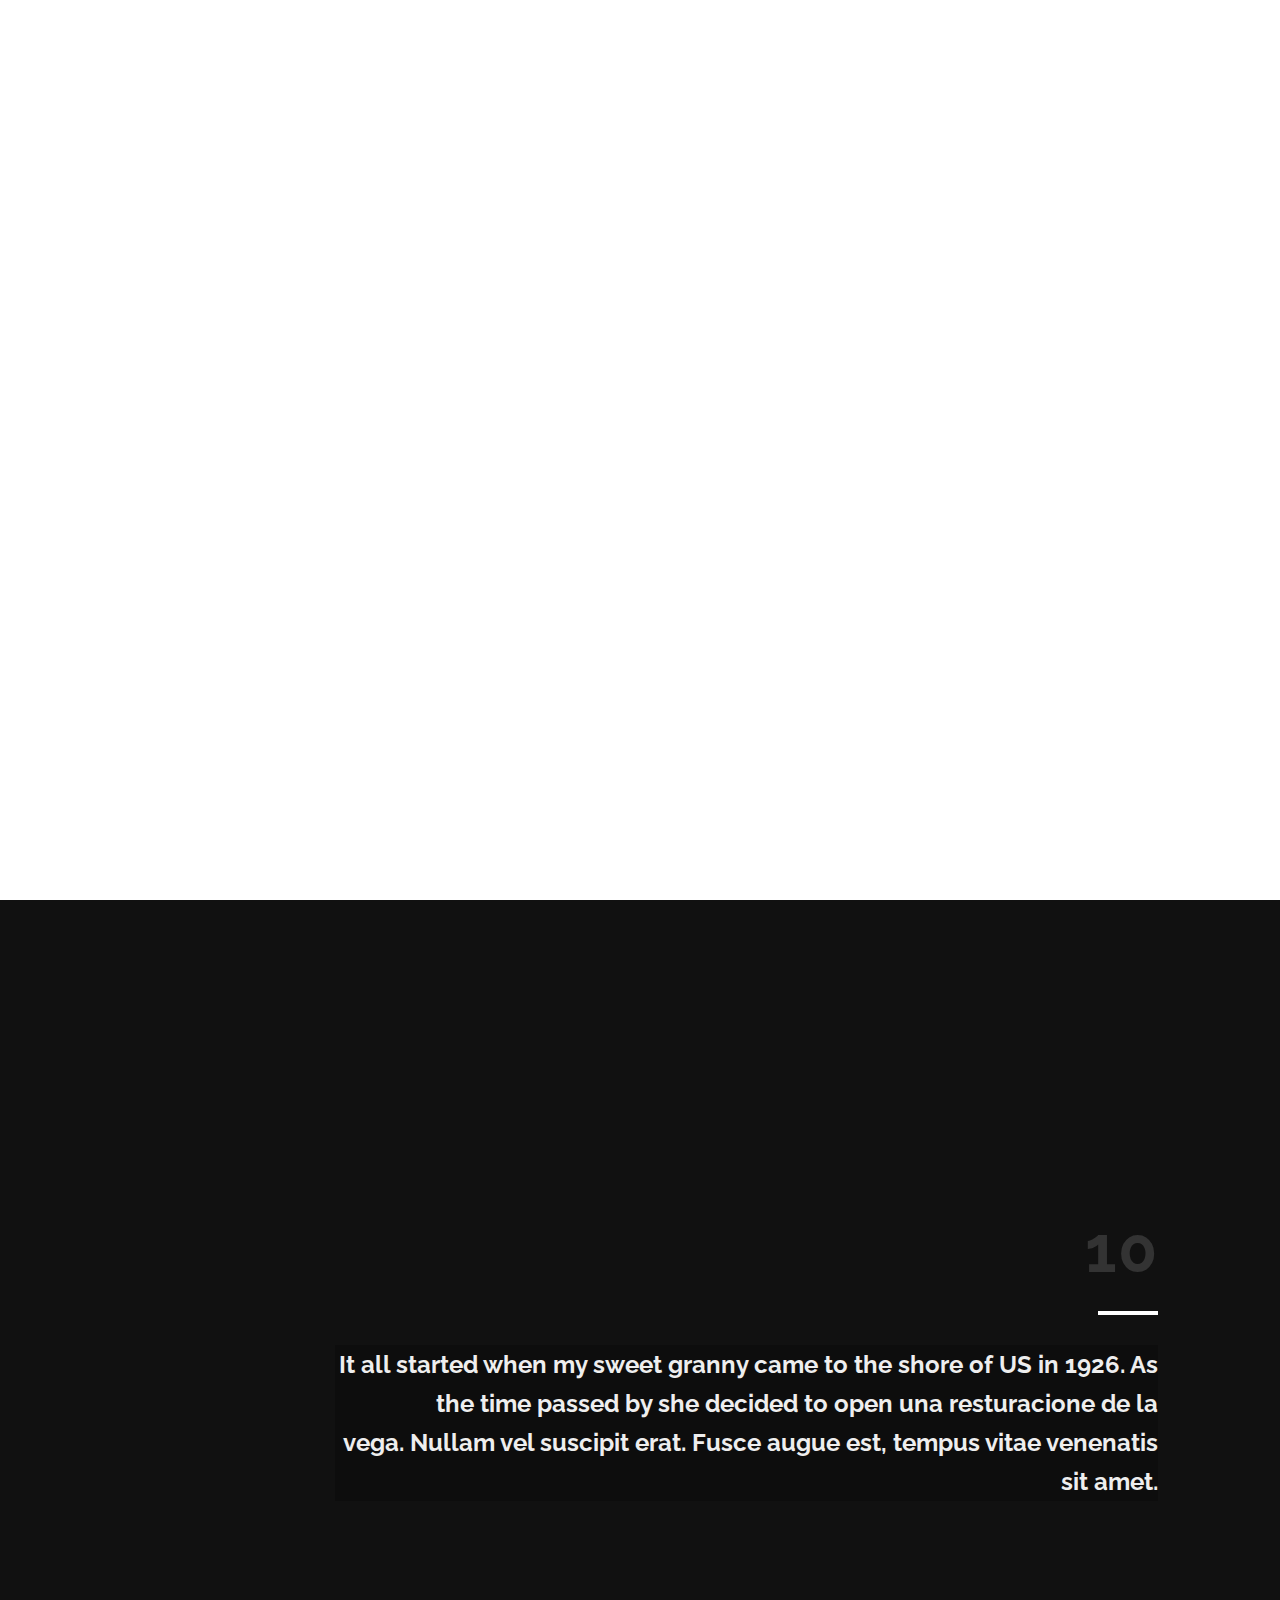
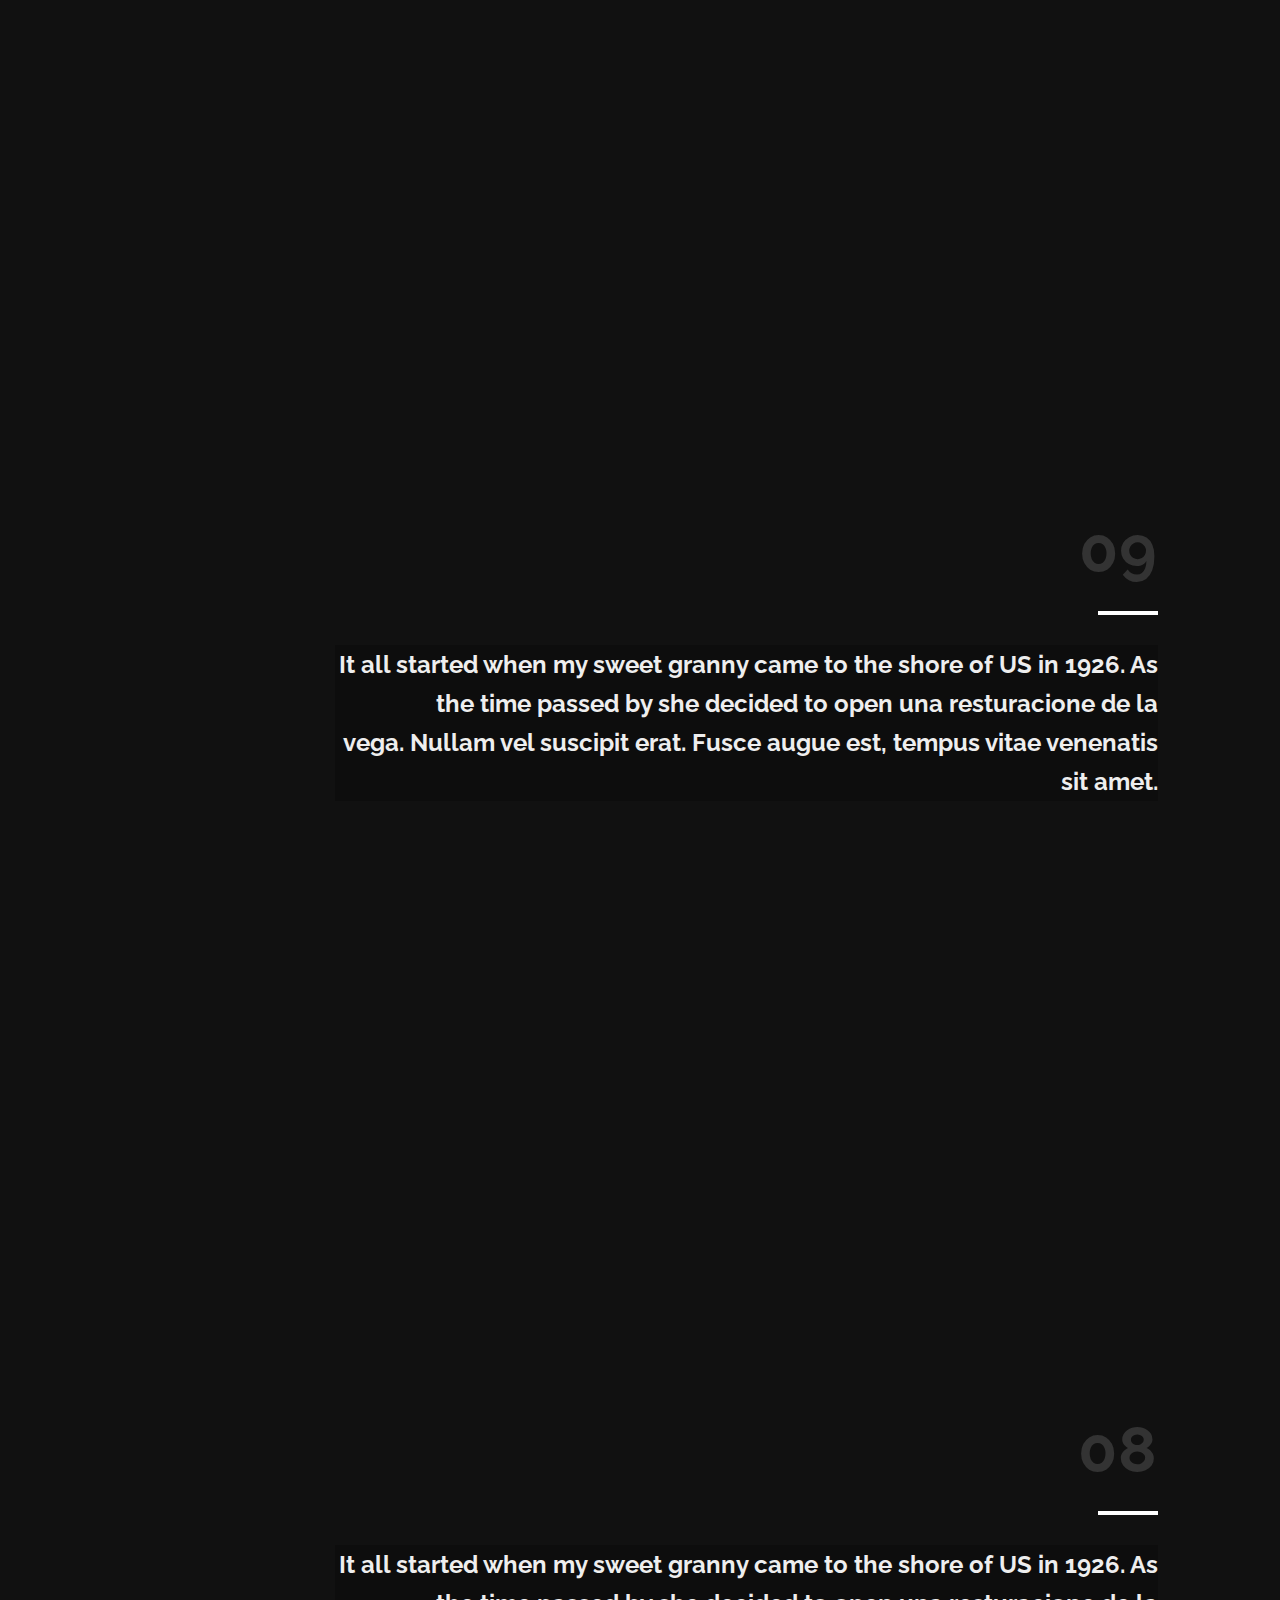
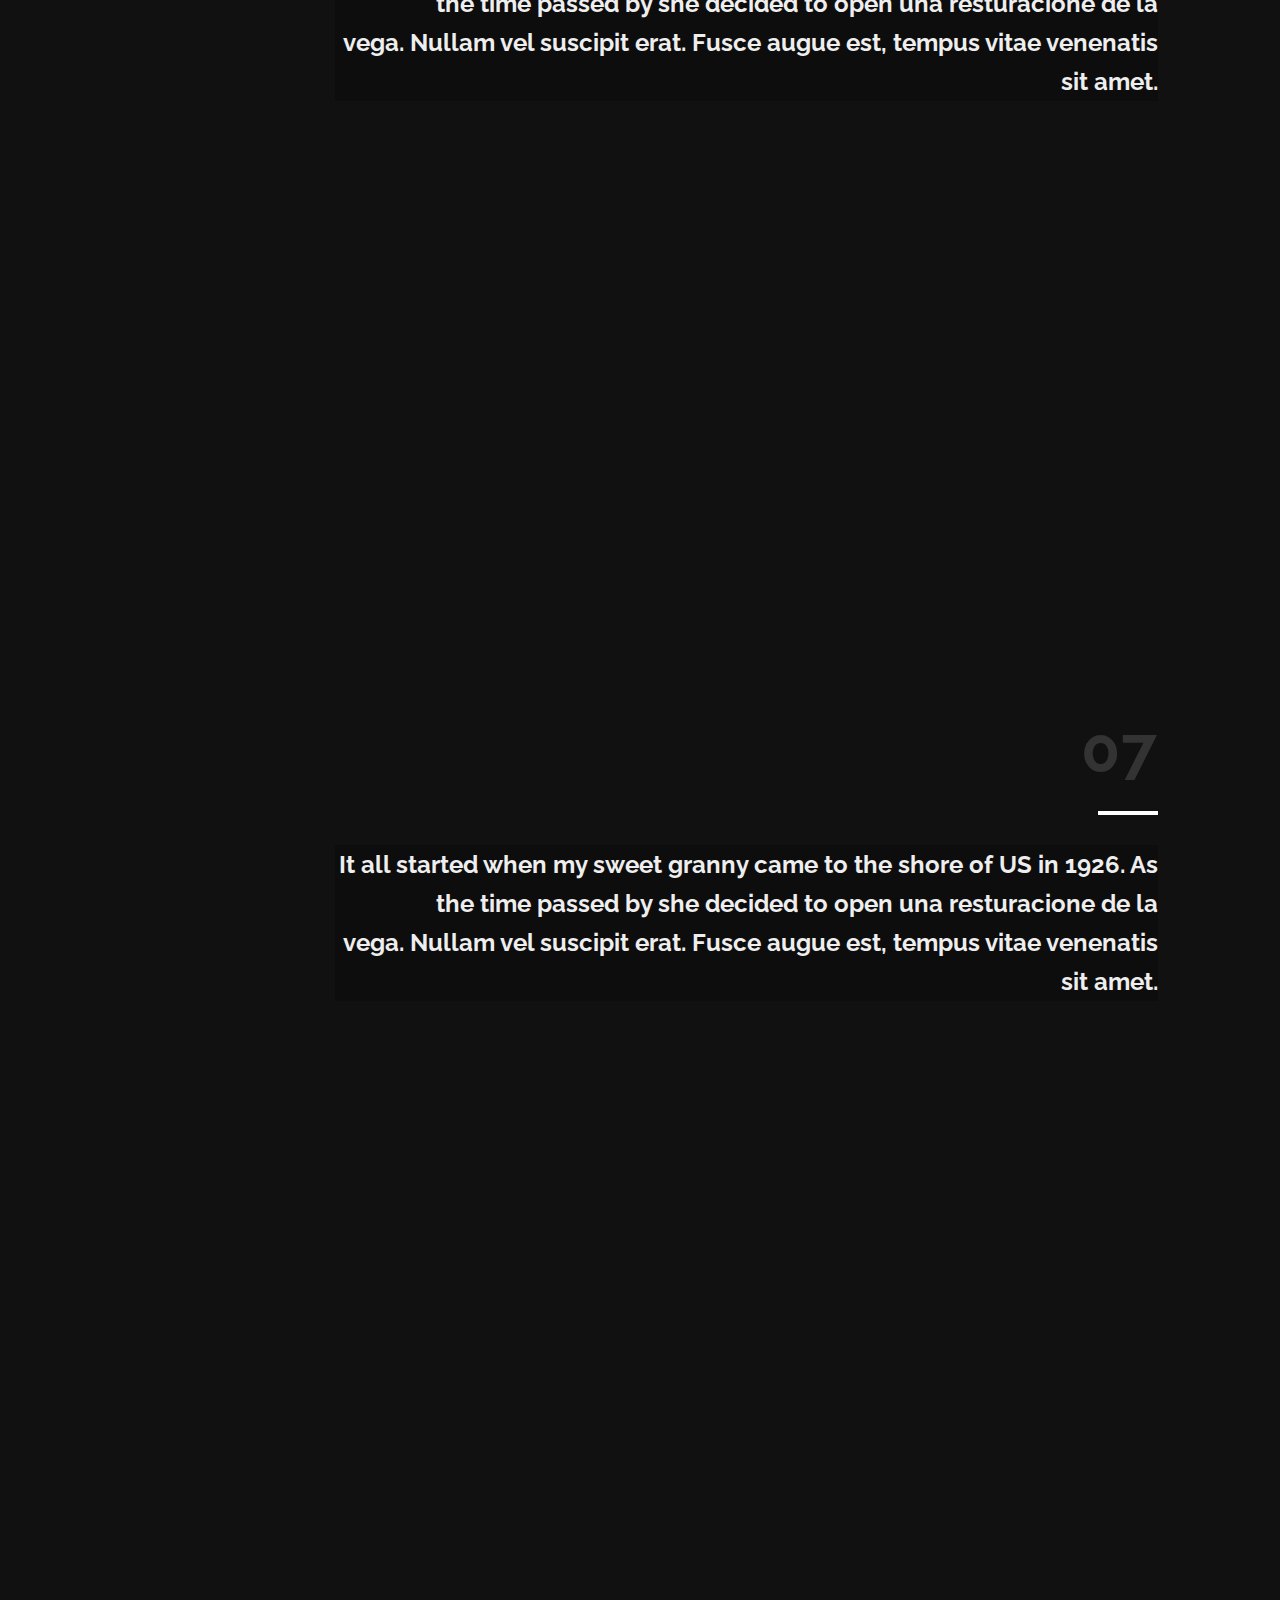
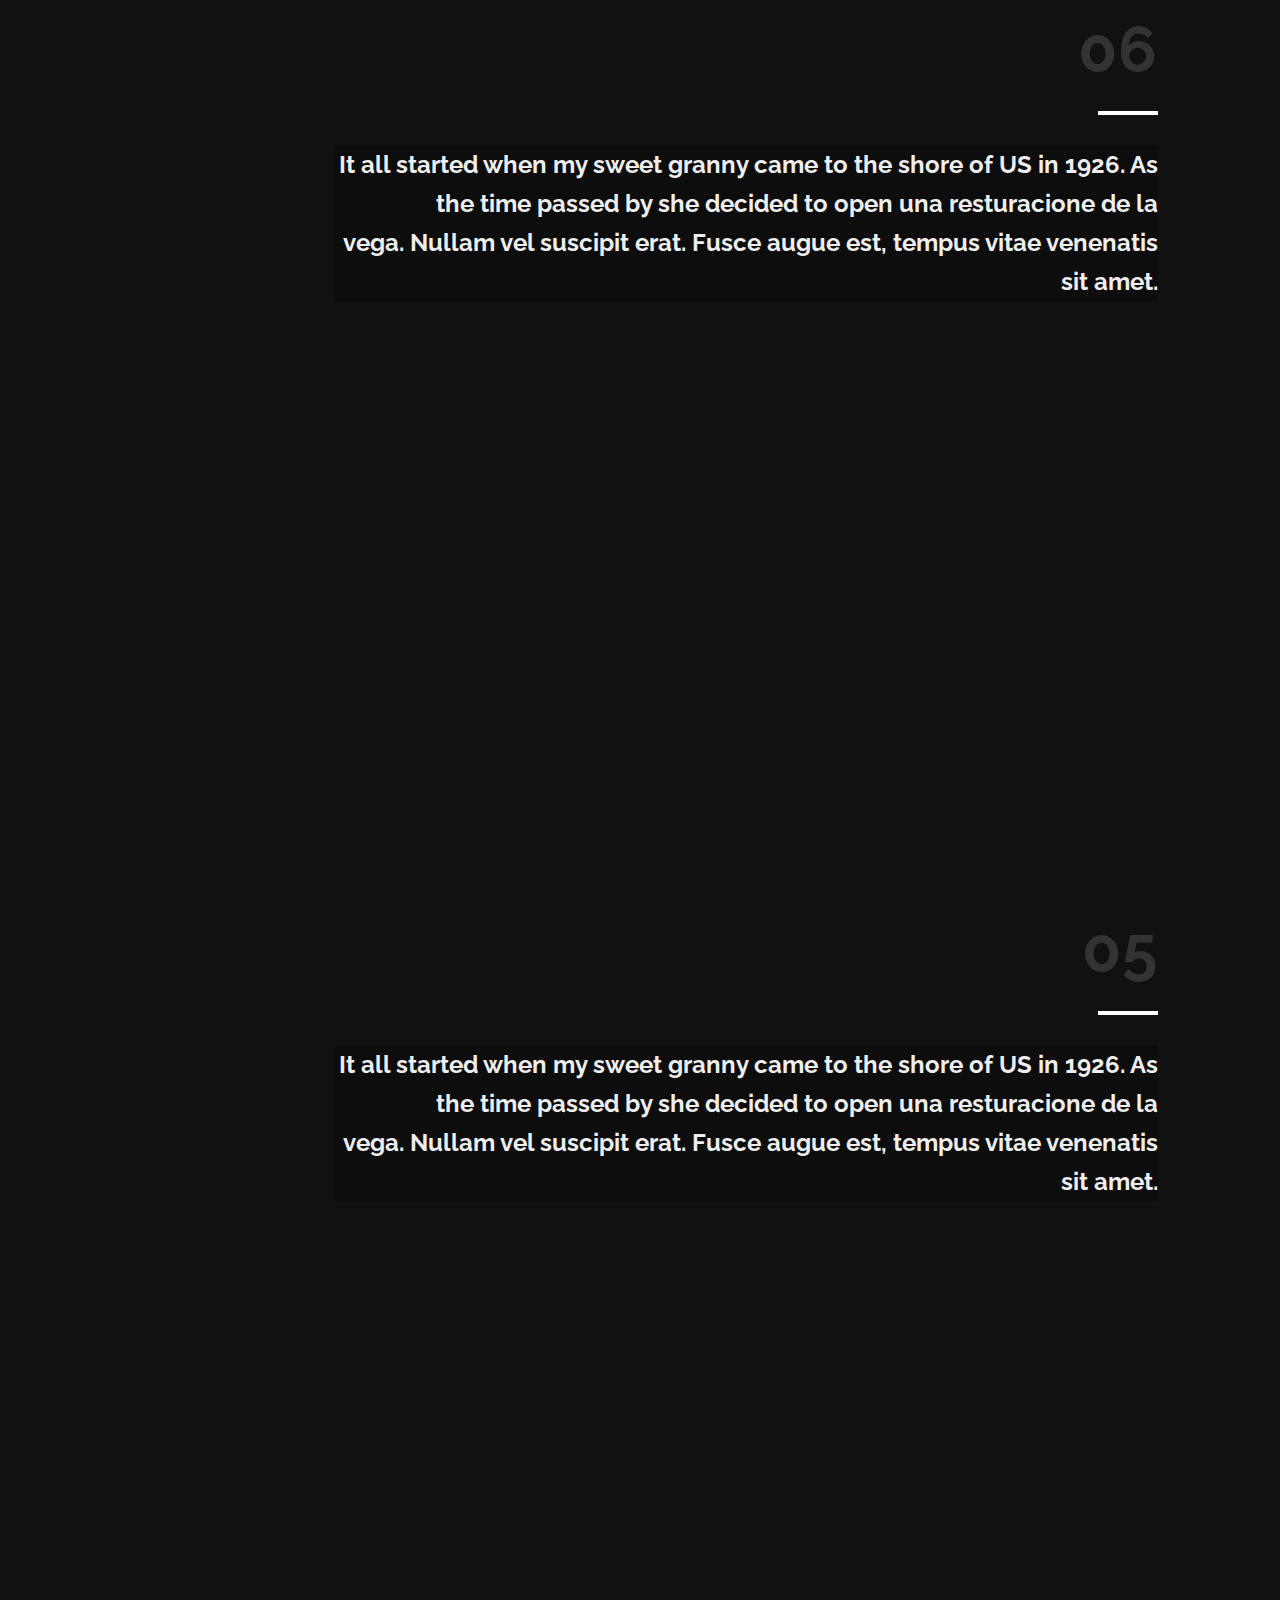
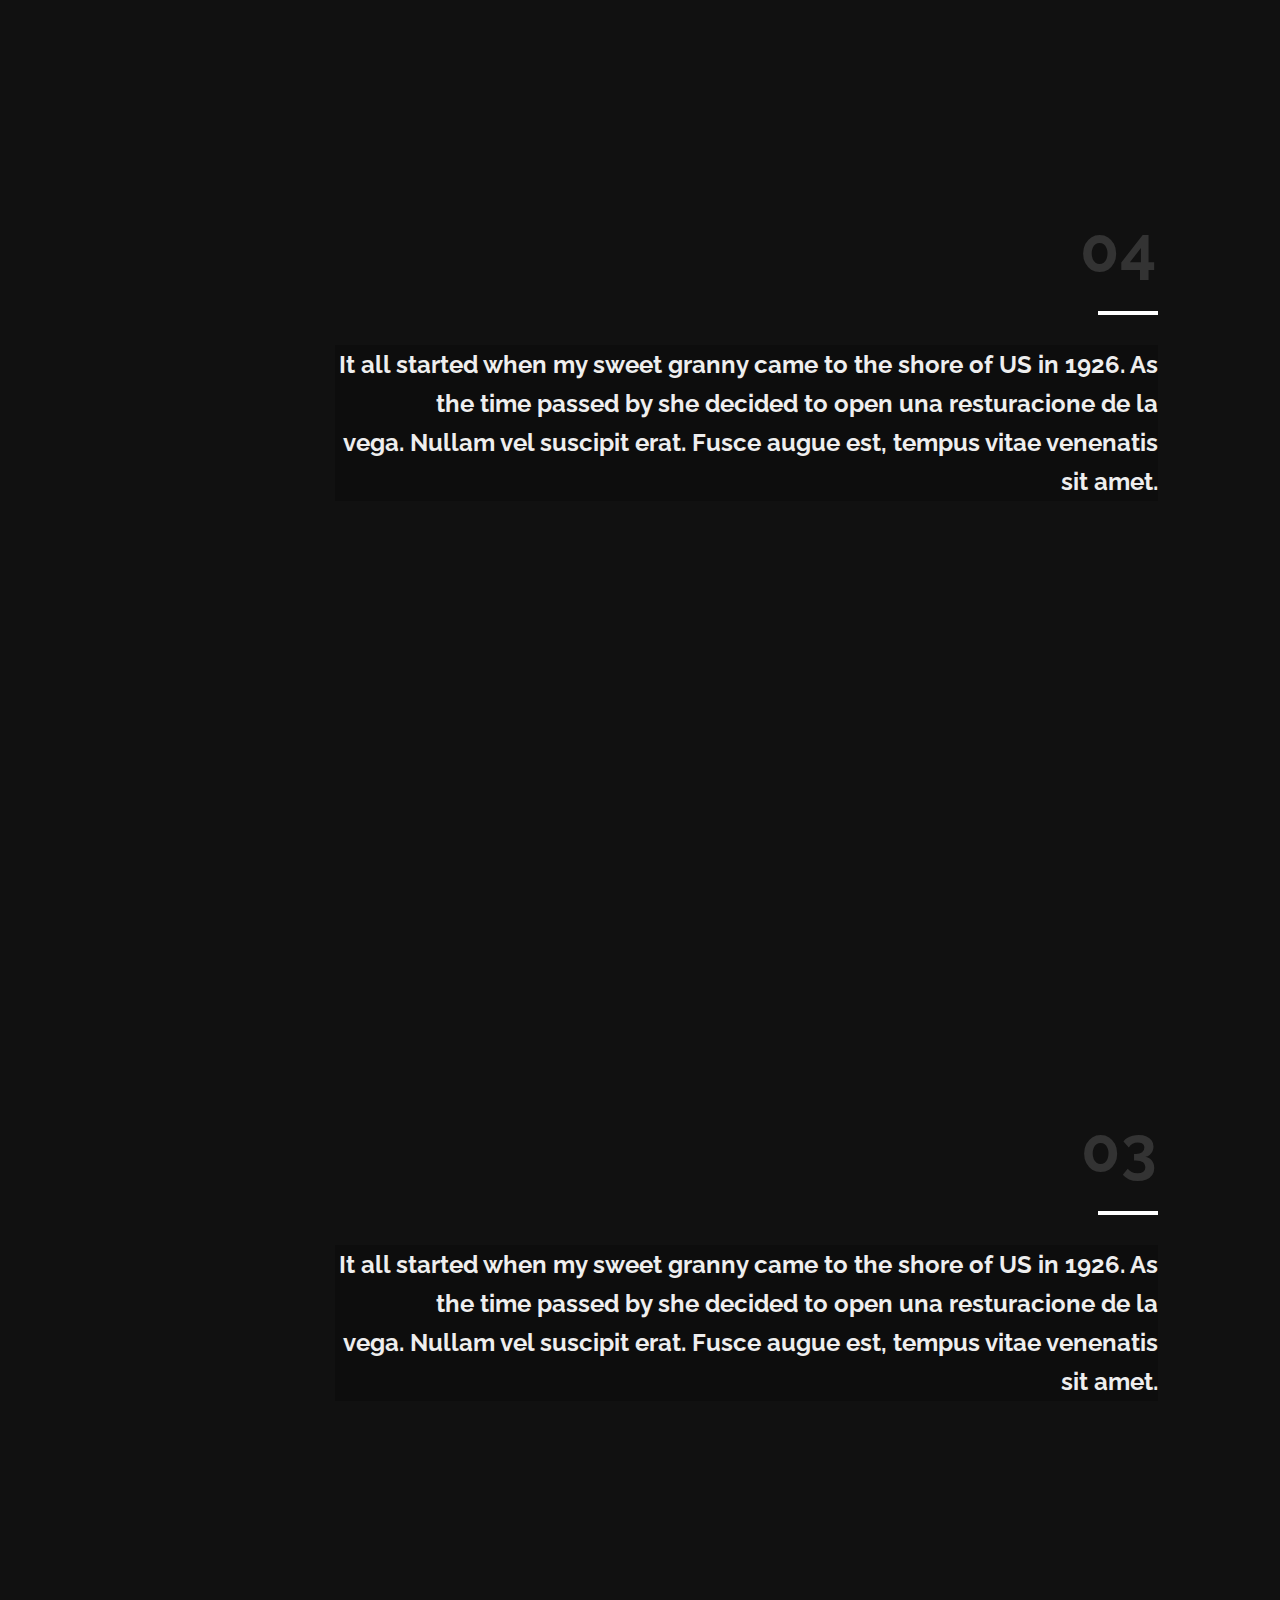
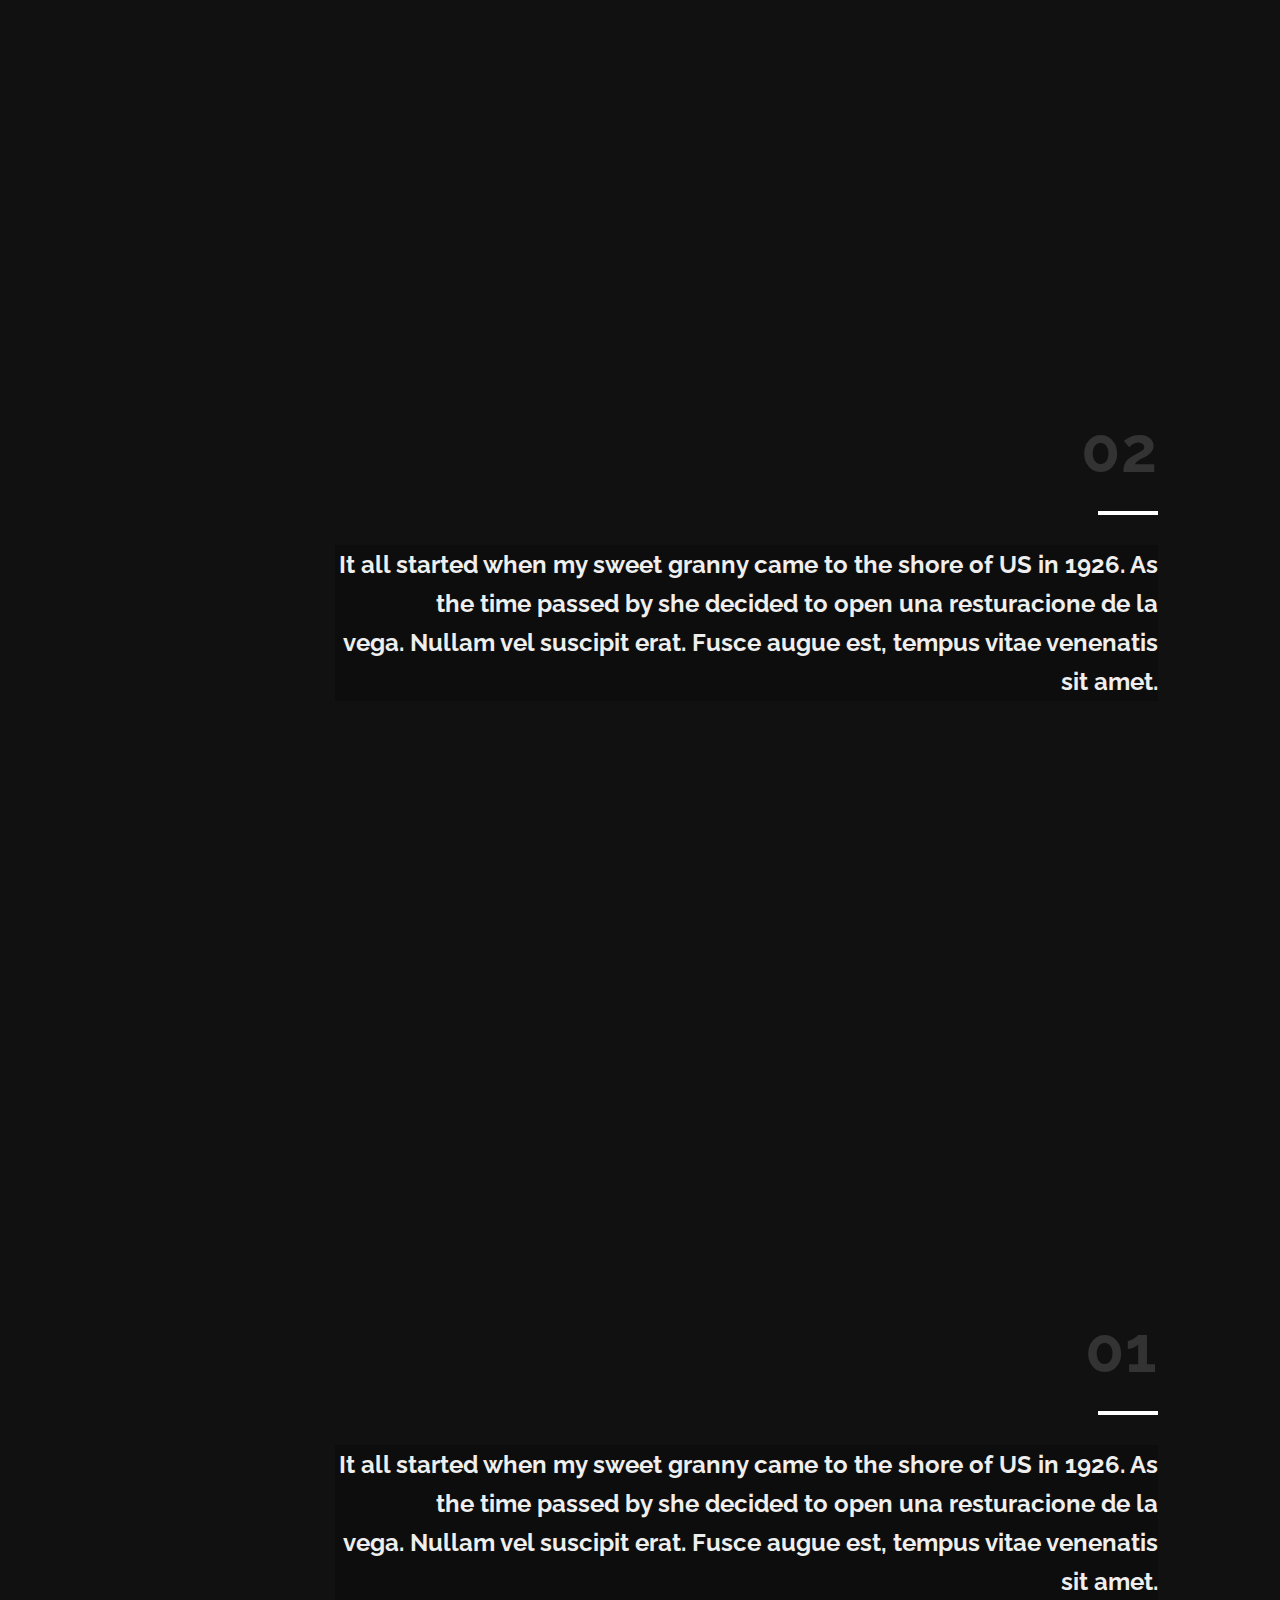
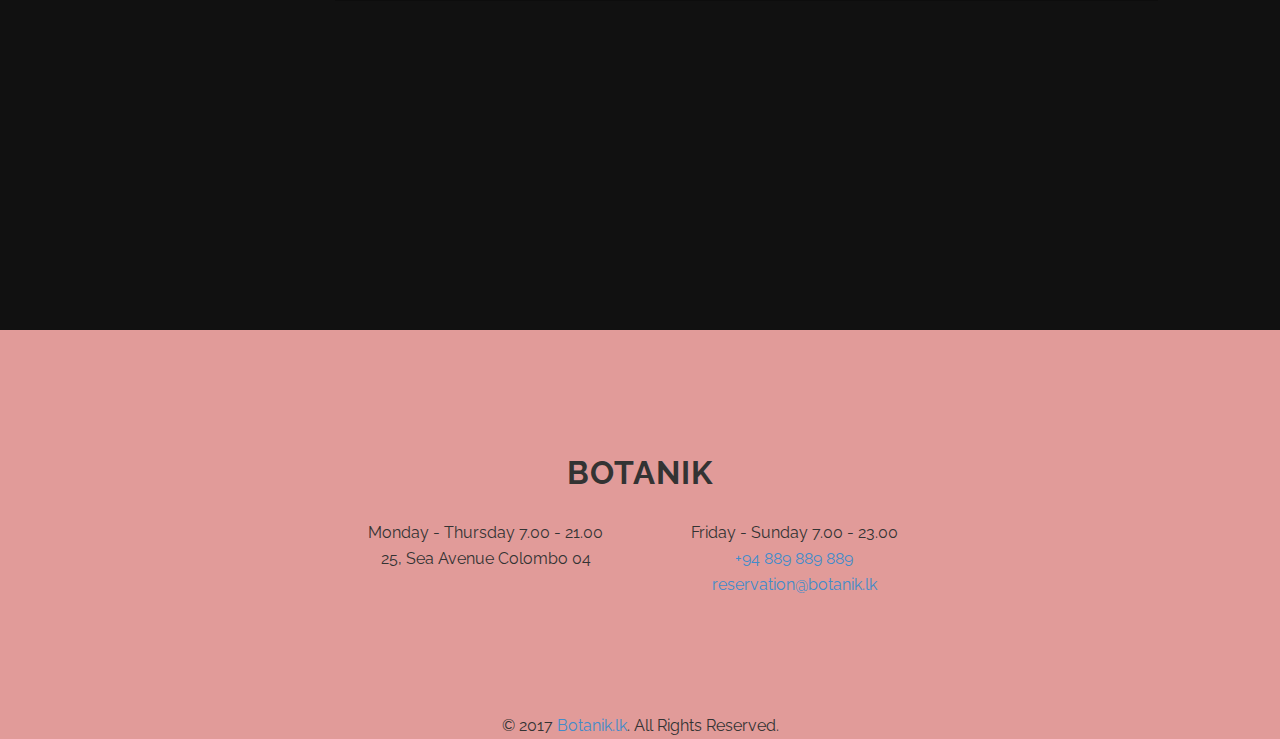
==== commit 6a7fcec3: "responsive navbar" ====
--- a/index.html
+++ b/index.html
@@ -51,7 +51,7 @@
                 </div>
                 <div class="main-nav">
                     <ul class="pull-right">
-                        <li>
+                        <li class="menu1">
                             <a href="index.aspx" class="active">Home</a>
                             <div class="subnav">
                                 <ul class="subnav-wrapper">
--- a/css/media.sizes.css
+++ b/css/media.sizes.css
@@ -0,0 +1,102 @@
+ /* Author: Janindu Ranawake
+ 19.08.2017 */
+ 
+ @media (max-width: 767px) and (min-width: 351px) {
+     .pre-content h1 {
+         margin-bottom: 8vh !important;
+         margin-top: 40vh !important;
+     }
+     .pre-content h2 {
+         margin-bottom: 8vh !important;
+         margin-top: 8vh !important;
+     }
+     #restaurant {
+         height: 100%;
+         background: #111111;
+     }
+     .icon-scroll {
+         top: 82%;
+     }
+     #main-navbar .main-reorder {
+         transform: scale(0.5);
+     }
+ }
+ 
+ @media (min-width: 768px) {
+     #restaurant .pre-content h1 {
+         margin-top: 35vh;
+     }
+     .marg_top {
+         margin-top: 0vh !important;
+     }
+     #main-navbar .main-reorder {
+         transform: scale(0.5);
+     }
+ }
+ 
+ @media (max-width: 350px) {
+     .pre-content h1 {
+         margin-bottom: 8vh !important;
+         margin-top: 35vh !important;
+     }
+     .pre-content h2 {
+         margin-bottom: 8vh !important;
+         margin-top: 8vh !important;
+     }
+     #main-navbar .main-reorder {
+         transform: scale(0.5);
+     }
+     #main-navbar .main-nav>ul>li {
+         height: 100%;
+         text-align: left;
+         padding: 0 15px;
+         display: block;
+         float: none;
+         width: 100%;
+         position: relative;
+     }
+     #main-navbar .main-nav>ul>li.m80 {
+         margin-top: 80px;
+     }
+     #main-navbar .main-nav>ul>li a {
+         line-height: 54px;
+     }
+     #restaurant {
+         background: #ffffff;
+     }
+ }
+ 
+ .icon-scroll {
+     top: auto;
+     bottom: 20px;
+ }
+ 
+ @media (min-width:320px) {
+     /* smartphones, iPhone, portrait 480x320 phones */
+     #main-navbar .main-nav>ul {
+         padding-top: 80px;
+     }
+ }
+ 
+ @media (min-width:481px) {
+     /* portrait e-readers (Nook/Kindle), smaller tablets @ 600 or @ 640 wide. */
+ }
+ 
+ @media (min-width:641px) {
+     /* portrait tablets, portrait iPad, landscape e-readers, landscape 800x480 or 854x480 phones */
+ }
+ 
+ @media (min-width:961px) {
+     /* tablet, landscape iPad, lo-res laptops ands desktops */
+     #main-navbar .main-nav>ul>li.menu1 {
+         margin-left: 140px;
+     }
+ }
+ 
+ @media (min-width:1025px) {
+     /* big landscape tablets, laptops, and desktops */
+ }
+ 
+ @media (min-width:1281px) {
+     /* hi-res laptops and desktops */
+ }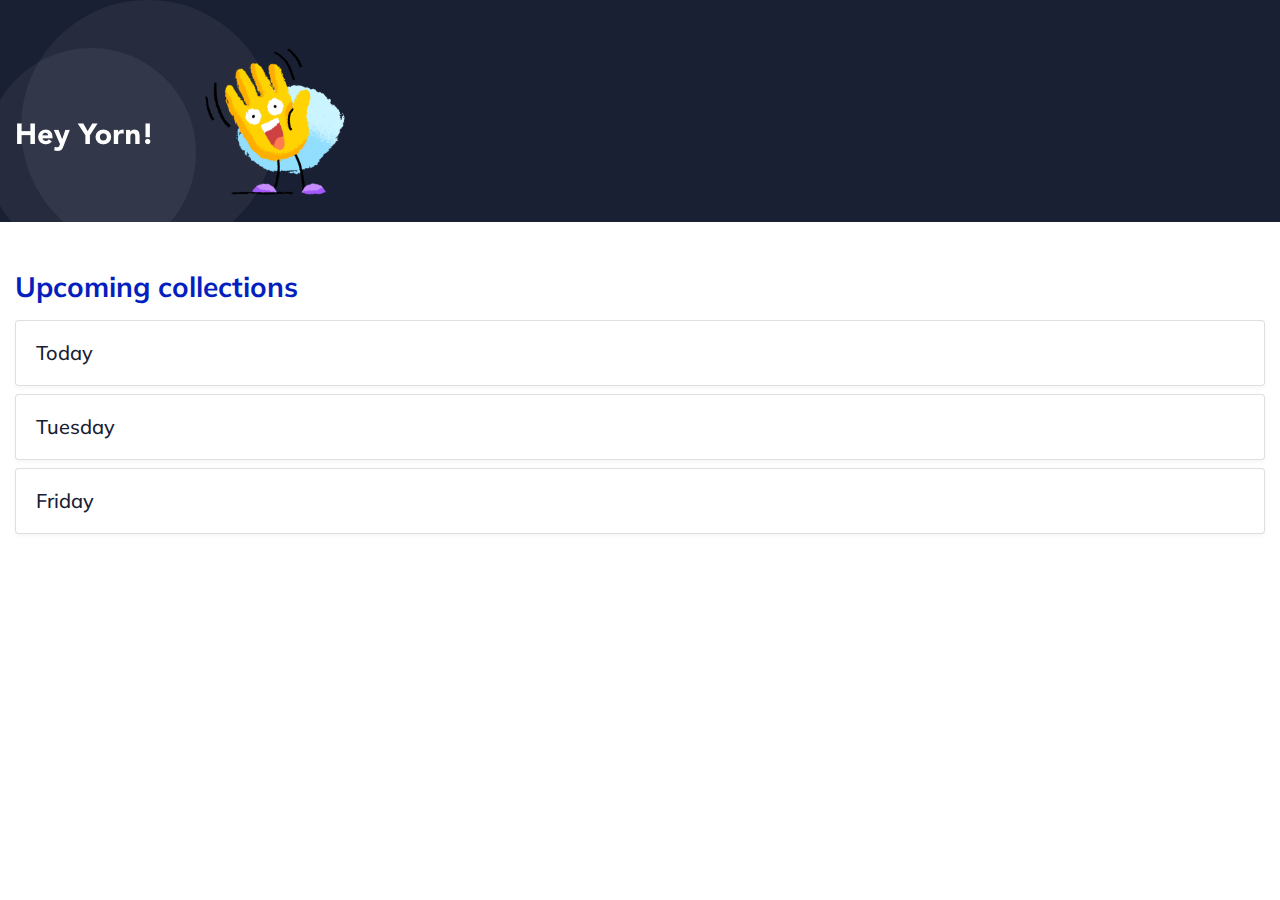
==== commit 68ac92f1: "collecty" ====
--- a/index.html
+++ b/index.html
@@ -1,470 +1,50 @@
-﻿<!DOCTYPE html>
+<!DOCTYPE html>
 <html lang="en">
 
 <head>
-    <meta charset="utf-8" />
-    <meta http-equiv="X-UA-Compatible" content="IE=edge" />
-    <title>www.botanik.lk</title>
-    <meta name="description" content="" />
-    <meta name="msapplication-tap-highlight" content="yes" />
+    <meta charset="UTF-8">
+    <meta name="viewport" content="width=device-width, initial-scale=1.0">
+    <meta http-equiv="X-UA-Compatible" content="ie=edge">
+    <title>Collecty</title>
+    <link rel="stylesheet" href="https://stackpath.bootstrapcdn.com/bootstrap/4.4.1/css/bootstrap.min.css"
+        integrity="sha384-Vkoo8x4CGsO3+Hhxv8T/Q5PaXtkKtu6ug5TOeNV6gBiFeWPGFN9MuhOf23Q9Ifjh" crossorigin="anonymous">
+    <link href="https://fonts.googleapis.com/css?family=Muli:300,400,500,700&display=swap" rel="stylesheet">
 
-    <meta name="viewport" content="width=device-width, user-scalable=no, initial-scale=1, minimum-scale=1.0, maximum-scale=1.0, minimal-ui" />
-    <link href='https://fonts.googleapis.com/css?family=Raleway:400,400italic,500,600,700' rel='stylesheet' type='text/css' />
-    <!--		 Place favicon.ico and apple-touch-icon.png in the root directory -->
-    <link rel="stylesheet" href="css/custom.css" />
-    <link rel="stylesheet" href="css/jquery.fullPage.css" />
-    <link rel="stylesheet" href="css/animate.min.css" />
-    <link rel="stylesheet" href="css/media.sizes.css" />
-
-    <script src="js/jquery-2.1.0.min.js"></script>
-    <script src="js/modernizr-2.6.2.min.js"></script>
-    <script type='text/javascript' src='https://maps.googleapis.com/maps/api/js?sensor=false&#038;ver=3.0'></script>
-    <script type="text/javascript" src="js/jquery.fullPage.js"></script>
-    <script src="https://cdnjs.cloudflare.com/ajax/libs/fullPage.js/2.9.4/vendors/jquery.easings.min.js"></script>
-    <script type="text/javascript" src="js/custom-animations.js"></script>
-
-
-
-    <script type="text/javascript">
-    </script>
-
+    <link rel="stylesheet" href="css/styles.css">
 </head>
 
 <body>
-    <div id="fullpage" class="content-wrapper">
-        <!--content-->
-        <nav id="main-navbar">
-            <div class="nav">
-                <div class="main-reorder pull-right">
-                    <a href="#">
-                        <i class="fa fa-bars"></i>
-                    </a>
+    <div class="container-fluid">
+        <div class="row">
+            <div class="header-image"></div>
+        </div>
+        <div class="row">
+            <div class="col mt-5">
+                <h3 class="upcoming-title mb-3">Upcoming collections</h3>
+                <div class="card upcoming-task mb-2">
+                    <div class="card-body">
+                        <a href="/pg1.html">
+                            <h5 class="card-title mb-0">Today</h5>
+                        </a>
+                    </div>
                 </div>
-
-                <div class="logo pull-left">
-                    <a href="index.aspx">
-                        <figure>
-                            <img src="img/logo2.png" class="light-logo" alt="i love botanik" />
-                            <img src="img/logo2.png" class="dark-logo" alt="i love botanik" />
-                        </figure>
-                    </a>
+                <div class="card upcoming-task mb-2">
+                    <div class="card-body">
+                        <a href="/pg1.html">
+                            <h5 class="card-title mb-0">Tuesday</h5>
+                        </a>
+                    </div>
                 </div>
-                <div class="main-nav">
-                    <ul class="pull-right">
-                        <li class="menu1">
-                            <a href="index.aspx" class="active">Home</a>
-                            <div class="subnav">
-                                <ul class="subnav-wrapper">
-                                    <li>
-                                        <a href="#" class="">Botanik Bistro & Bar</a>
-                                    </li>
-                                </ul>
-                            </div>
-                        </li>
-                        <li>
-                            <a href="#" class="">Menu</a>
-                            <div class="subnav">
-                                <ul class="subnav-wrapper">
-                                    <li>
-                                        <a href="#" class="">Botanik Food & Drinks | Botanik Bistro & Bar</a>
-                                    </li>
-                                </ul>
-                            </div>
-                        </li>
-                        <li>
-                            <a href="#" class="hover-subnav">The Botanik Experience</a>
-                            <div class="subnav image-subnav">
-                                <ul class="subnav-wrapper">
-                                    <li>
-                                        <a href="#">the contemporary bistro| Botanik Bistro & Bar</a>
-                                        <div>
-                                            <a href="#" class="menu-img" style="background-image: url('http://placehold.it/500x500')"></a>
-                                        </div>
-                                    </li>
-                                    <li>
-                                        <a href="#">the indoor lounge | Botanik Bistro & Bar</a>
-                                        <div>
-                                            <a href="#" class="menu-img" style="background-image: url('http://placehold.it/500x500')"></a>
-                                        </div>
-
-                                    </li>
-                                    <li>
-                                        <a href="#">the outdoor terrace | Botanik Bistro & Bar</a>
-                                        <div>
-                                            <a href="#" class="menu-img" style="background-image: url('http://placehold.it/500x500')"></a>
-                                        </div>
-                                    </li>
-                                </ul>
-                            </div>
-                        </li>
-                        <li>
-                            <a href="#" class="">Book Now</a>
-                        </li>
-                        <li>
-                            <a href="#" class="">About Botanik</a>
-                            <div class="subnav">
-                                <ul class="subnav-wrapper">
-                                    <li>
-                                        <a href="#" class="">About Us | Botanik Bistro & Bar</a>
-                                    </li>
-                                </ul>
-                            </div>
-                        </li>
-                        <li>
-                            <a href="#" class="">Our Chef</a>
-                            <div class="subnav">
-                                <ul class="subnav-wrapper">
-                                    <li>
-                                        <a href="#" class="">Chef Rishi | Botanik Bistro & Bar</a>
-                                    </li>
-                                </ul>
-                            </div>
-                        </li>
-                        <li>
-                            <a href="#" class="">Events</a>
-                            <div class="subnav">
-                                <ul class="subnav-wrapper">
-                                    <li>
-                                        <a href="#" class="">Event Calendar | Botanik Bistro & Bar</a>
-                                    </li>
-                                </ul>
-                            </div>
-                        </li>
-                        <li>
-                            <a href="#" class="">Contact Us</a>
-                            <div class="subnav">
-                                <ul class="subnav-wrapper">
-                                    <li>
-                                        <a href="#" class="">Contact Us | Botanik Bistro & Bar</a>
-                                    </li>
-                                </ul>
-                            </div>
-                        </li>
-                        <li>
-                            <a href="#" class="">Journal</a>
-                            <div class="subnav">
-                                <ul class="subnav-wrapper">
-                                    <li>
-                                        <a href="#" class="">Journal | Botanik Bistro & Bar</a>
-                                    </li>
-                                </ul>
-                            </div>
-                        </li>
-                    </ul>
+                <div class="card upcoming-task mb-2">
+                    <div class="card-body">
+                        <a href="/pg1.html">
+                            <h5 class="card-title mb-0">Friday</h5>
+                        </a>
+                    </div>
                 </div>
             </div>
-        </nav>
-        <div id="mobile-nav" class="visible-xs visible-sm">
-            <header>
-                <div class="container-fluid">
-                    <ul class="menu-header">
-                        <li class="pull-left">
-                            <a href="#" class="logo">
-                                <figure>
-                                    <img src="img/logo2.png" alt="i love botanik" />
-                                </figure>
-                            </a>
-                        </li>
-                        <li class="reorder pull-right"><a href="#" title=""><i class="fa fa-bars"></i></a></li>
-                    </ul>
-                </div>
-            </header>
-            <div class="" id="flyout-container">
-                <ul id="mobile-navbar" class="nav flyout-menu main-nav nav-height">
-                    <li class="nav-item">
-                        <a title="" href="#">Home</a>
-                        <span class="open-children"><i class="fa fa-angle-down"></i></span>
-                        <ul class="subnav">
-                            <li><a href="#"><span>Botanik Bistro & Bar</span></a></li>
-                        </ul>
-                    </li>
-                    <li class="nav-item">
-                        <a title="" href="#">Menu</a>
-                        <span class="open-children"><i class="fa fa-angle-down"></i></span>
-                        <ul class="subnav">
-                            <li><a href="#" title=""><span>Botanik Food & Drinks | Botanik Bistro & Bar</span></a></li>
-                        </ul>
-                    </li>
-                    <li class="nav-item">
-                        <a title="" href="#">The Botanik Experience</a>
-                        <ul class="subnav">
-                            <li><a href="#" title=""><span>the contemporary bistro| Botanik Bistro & Bar</span></a></li>
-                            <li><a href="#" title=""><span>the indoor lounge | Botanik Bistro & Bar</span></a></li>
-                            <li><a href="#" title=""><span>the outdoor terrace | Botanik Bistro & Bar</span></a></li>
-                        </ul>
-                    </li>
-                    <li class="nav-item">
-                        <a title="" href="#" class="">Book Now</a>
-                    </li>
-                    <li class="nav-item">
-                        <a title="" href="#">About Botanik</a>
-                        <span class="open-children"><i class="fa fa-angle-down"></i></span>
-                        <ul class="subnav">
-                            <li><a href="#" title=""><span>About Us | Botanik Bistro & Bar</span></a></li>
-                        </ul>
-                    </li>
-                    <li class="nav-item">
-                        <a title="" href="#">Our Chef</a>
-                        <span class="open-children"><i class="fa fa-angle-down"></i></span>
-                        <ul class="subnav">
-                            <li><a href="#" title=""><span>Chef Rishi | Botanik Bistro & Bar</span></a></li>
-                        </ul>
-                    </li>
-                    <li class="nav-item">
-                        <a title="" href="#">Events</a>
-                        <span class="open-children"><i class="fa fa-angle-down"></i></span>
-                        <ul class="subnav">
-                            <li><a href="#" title=""><span>Event Calendar | Botanik Bistro & Bar</span></a></li>
-                        </ul>
-                    </li>
-                    <li class="nav-item">
-                        <a title="" href="#">Contact Us</a>
-                        <span class="open-children"><i class="fa fa-angle-down"></i></span>
-                        <ul class="subnav">
-                            <li><a href="#" title=""><span>Contact Us | Botanik Bistro & Bar</span></a></li>
-                        </ul>
-                    </li>
-                    <li class="nav-item">
-                        <a title="" href="#">Journal</a>
-                        <span class="open-children"><i class="fa fa-angle-down"></i></span>
-                        <ul class="subnav">
-                            <li><a href="#" title=""><span>Journal | Botanik Bistro & Bar</span></a></li>
-                        </ul>
-                    </li>
-                </ul>
-            </div>
-        </div>
-
-        <section id="restaurant" class="main main-section">
-            <div class="item section slide-01">
-                <div class="container restaurant-content pre-content">
-                    <div class="row">
-                        <div class="col-xs-12 col-sm-10 col-sm-offset-1 col-md-8 col-md-offset-3" style="height: 100vh;">
-                            <h1 class="text-right1 animated fadeInUp">HOW MUCH<br /> DO I <i class="fa fa-heart-o"></i>
-                                <br /> BOTANIK?
-                            </h1>
-                            <h2 class="page-text-slide marg_top animated fadeInUp">Let Me Count the Ways!</h2>
-                            <span class='icon-scroll hidden-xs' />
-                        </div>
-                    </div>
-                </div>
-                <!--                <div id="slide_1" class="Hidden_slide"></div>-->
-                <div class="restaurant-fullscreen bg-section opacity-90" style="background-image: url(img/homeslider/1.jpg); left: 0;"></div>
-            </div>
-            <div class="item section second">
-                <div class="container restaurant-content pre-content">
-                    <div class="row">
-                        <div class="col-xs-12 col-sm-10 col-sm-offset-1 col-md-8 col-md-offset-3 is-animated" style="height: 100vh;">
-                            <h1 class="text-right">10</h1>
-                            <p class="page-text-slide" style="background-color: rgba(0, 0, 0, 0.2);">It all started when my sweet granny came to the shore of US in 1926. As the time passed by she decided to open una resturacione de la vega. Nullam vel suscipit erat. Fusce augue est, tempus vitae venenatis sit amet.</p>
-                            <h2 class="text-right"><a href="#"><i class="fa fa-pinterest-square"></i></a><a href="#"><i class="fa fa-twitter-square"></i></a><a href="#"><i class="fa fa-hand-o-right"></i></a></h2>
-                        </div>
-                    </div>
-                </div>
-                <!--                <div id="slide_2" class="Hidden_slide"></div>-->
-                <div class="restaurant-fullscreen bg-section opacity-90" style="background-image: url(img/homeslider/2.jpeg); left: 0;"></div>
-            </div>
-            <div class="item section third">
-                <div class="container restaurant-content pre-content">
-                    <div class="row">
-                        <div class="col-xs-12 col-sm-10 col-sm-offset-1 col-md-8 col-md-offset-3 is-animated" style="height: 100vh;">
-                            <h1 class="text-right">09</h1>
-                            <p class="page-text-slide" style="background-color: rgba(0, 0, 0, 0.2);">It all started when my sweet granny came to the shore of US in 1926. As the time passed by she decided to open una resturacione de la vega. Nullam vel suscipit erat. Fusce augue est, tempus vitae venenatis sit amet.</p>
-                            <h2 class="text-right"><a href="#"><i class="fa fa-pinterest-square"></i></a><a href="#"><i class="fa fa-twitter-square"></i></a><a href="#"><i class="fa fa-hand-o-right"></i></a></h2>
-                        </div>
-                    </div>
-                </div>
-                <!--<div id="slide_3" class="Hidden_slide"></div>-->
-                <div class="restaurant-fullscreen bg-section opacity-90" style="background-image: url(img/homeslider/1.jpg); left: 0;"></div>
-            </div>
-            <div class="item section fourth">
-                <div class="container restaurant-content pre-content">
-                    <div class="row">
-                        <div class="col-xs-12 col-sm-10 col-sm-offset-1 col-md-8 col-md-offset-3 is-animated" style="height: 100vh;">
-                            <h1 class="text-right">08</h1>
-                            <p class="page-text-slide" style="background-color: rgba(0, 0, 0, 0.2);">It all started when my sweet granny came to the shore of US in 1926. As the time passed by she decided to open una resturacione de la vega. Nullam vel suscipit erat. Fusce augue est, tempus vitae venenatis sit amet.</p>
-                            <h2 class="text-right"><a href="#"><i class="fa fa-pinterest-square"></i></a><a href="#"><i class="fa fa-twitter-square"></i></a><a href="#"><i class="fa fa-hand-o-right"></i></a></h2>
-                        </div>
-                    </div>
-                </div>
-                <!--<div id="slide_4" class="Hidden_slide"></div>-->
-                <div class="restaurant-fullscreen bg-section opacity-90" style="background-image: url(img/homeslider/2.jpeg); left: 0;"></div>
-            </div>
-            <div class="item section fifth">
-                <div class="container restaurant-content pre-content">
-                    <div class="row">
-                        <div class="col-xs-12 col-sm-10 col-sm-offset-1 col-md-8 col-md-offset-3 is-animated item__description" style="height: 100vh;">
-                            <h1 class="text-right">07</h1>
-                            <p class="page-text-slide" style="background-color: rgba(0, 0, 0, 0.2);">It all started when my sweet granny came to the shore of US in 1926. As the time passed by she decided to open una resturacione de la vega. Nullam vel suscipit erat. Fusce augue est, tempus vitae venenatis sit amet.</p>
-                            <h2 class="text-right"><a href="#"><i class="fa fa-pinterest-square"></i></a><a href="#"><i class="fa fa-twitter-square"></i></a><a href="#"><i class="fa fa-hand-o-right"></i></a></h2>
-                        </div>
-                    </div>
-                </div>
-                <!--                <div id="slide_5" class="Hidden_slide"></div>-->
-                <div class="restaurant-fullscreen bg-section opacity-90" style="background-image: url(img/homeslider/1.jpg); left: 0;"></div>
-            </div>
-            <div class="item section sixth">
-                <div class="container restaurant-content pre-content">
-                    <div class="row">
-                        <div class="col-xs-12 col-sm-10 col-sm-offset-1 col-md-8 col-md-offset-3 is-animated item__description" style="height: 100vh;">
-                            <h1 class="text-right">06</h1>
-                            <p class="page-text-slide" style="background-color: rgba(0, 0, 0, 0.2);">It all started when my sweet granny came to the shore of US in 1926. As the time passed by she decided to open una resturacione de la vega. Nullam vel suscipit erat. Fusce augue est, tempus vitae venenatis sit amet.</p>
-                            <h2 class="text-right"><a href="#"><i class="fa fa-pinterest-square"></i></a><a href="#"><i class="fa fa-twitter-square"></i></a><a href="#"><i class="fa fa-hand-o-right"></i></a></h2>
-                        </div>
-                    </div>
-                </div>
-                <!--                <div id="slide_6" class="Hidden_slide"></div>-->
-                <div class="restaurant-fullscreen bg-section opacity-90" style="background-image: url(img/homeslider/2.jpeg); left: 0;"></div>
-            </div>
-            <div class="item section seventh">
-                <div class="container restaurant-content pre-content">
-                    <div class="row">
-                        <div class="col-xs-12 col-sm-10 col-sm-offset-1 col-md-8 col-md-offset-3 is-animated item__description" style="height: 100vh;">
-                            <h1 class="text-right">05</h1>
-                            <p class="page-text-slide" style="background-color: rgba(0, 0, 0, 0.2);">It all started when my sweet granny came to the shore of US in 1926. As the time passed by she decided to open una resturacione de la vega. Nullam vel suscipit erat. Fusce augue est, tempus vitae venenatis sit amet.</p>
-                            <h2 class="text-right"><a href="#"><i class="fa fa-pinterest-square"></i></a><a href="#"><i class="fa fa-twitter-square"></i></a><a href="#"><i class="fa fa-hand-o-right"></i></a></h2>
-                        </div>
-                    </div>
-                </div>
-                <!--                <div id="slide_7" class="Hidden_slide"></div>-->
-                <div class="restaurant-fullscreen bg-section opacity-90" style="background-image: url(img/homeslider/1.jpg); left: 0;"></div>
-            </div>
-            <div class="item section eighth">
-                <div class="container restaurant-content pre-content">
-                    <div class="row">
-                        <div class="col-xs-12 col-sm-10 col-sm-offset-1 col-md-8 col-md-offset-3 is-animated item__description" style="height: 100vh;">
-                            <h1 class="text-right">04</h1>
-                            <p class="page-text-slide" style="background-color: rgba(0, 0, 0, 0.2);">It all started when my sweet granny came to the shore of US in 1926. As the time passed by she decided to open una resturacione de la vega. Nullam vel suscipit erat. Fusce augue est, tempus vitae venenatis sit amet.</p>
-                            <h2 class="text-right"><a href="#"><i class="fa fa-pinterest-square"></i></a><a href="#"><i class="fa fa-twitter-square"></i></a><a href="#"><i class="fa fa-hand-o-right"></i></a></h2>
-                        </div>
-                    </div>
-                </div>
-                <!--                <div id="slide_8" class="Hidden_slide"></div>-->
-                <div class="restaurant-fullscreen bg-section opacity-90" style="background-image: url(img/homeslider/2.jpeg); left: 0;"></div>
-            </div>
-            <div class="item section nineth">
-                <div class="container restaurant-content pre-content">
-                    <div class="row">
-                        <div class="col-xs-12 col-sm-10 col-sm-offset-1 col-md-8 col-md-offset-3 is-animated item__description" style="height: 100vh;">
-                            <h1 class="text-right">03</h1>
-                            <p class="page-text-slide" style="background-color: rgba(0, 0, 0, 0.2);">It all started when my sweet granny came to the shore of US in 1926. As the time passed by she decided to open una resturacione de la vega. Nullam vel suscipit erat. Fusce augue est, tempus vitae venenatis sit amet.</p>
-                            <h2 class="text-right"><a href="#"><i class="fa fa-pinterest-square"></i></a><a href="#"><i class="fa fa-twitter-square"></i></a><a href="#"><i class="fa fa-hand-o-right"></i></a></h2>
-                        </div>
-                    </div>
-                </div>
-                <!--                <div id="slide_9" class="Hidden_slide"></div>-->
-                <div class="restaurant-fullscreen bg-section opacity-90" style="background-image: url(img/homeslider/1.jpg); left: 0;"></div>
-            </div>
-            <div class="item section tenth">
-                <div class="container restaurant-content pre-content">
-                    <div class="row">
-                        <div class="col-xs-12 col-sm-10 col-sm-offset-1 col-md-8 col-md-offset-3 is-animated item__description" style="height: 100vh;">
-                            <h1 class="text-right">02</h1>
-                            <p class="page-text-slide" style="background-color: rgba(0, 0, 0, 0.2);">It all started when my sweet granny came to the shore of US in 1926. As the time passed by she decided to open una resturacione de la vega. Nullam vel suscipit erat. Fusce augue est, tempus vitae venenatis sit amet.</p>
-                            <h2 class="text-right"><a href="#"><i class="fa fa-pinterest-square"></i></a><a href="#"><i class="fa fa-twitter-square"></i></a><a href="#"><i class="fa fa-hand-o-right"></i></a></h2>
-                        </div>
-                    </div>
-                </div>
-                <!--                <div id="slide_10" class="Hidden_slide"></div>-->
-                <div class="restaurant-fullscreen bg-section opacity-90" style="background-image: url(img/homeslider/2.jpeg); left: 0;"></div>
-            </div>
-            <div class="item section eleventh">
-                <div class="container restaurant-content pre-content">
-                    <div class="row">
-                        <div class="col-xs-12 col-sm-10 col-sm-offset-1 col-md-8 col-md-offset-3 is-animated item__description" style="height: 100vh;">
-                            <h1 class="text-right">01</h1>
-                            <p class="page-text-slide" style="background-color: rgba(0, 0, 0, 0.2);">It all started when my sweet granny came to the shore of US in 1926. As the time passed by she decided to open una resturacione de la vega. Nullam vel suscipit erat. Fusce augue est, tempus vitae venenatis sit amet.</p>
-                            <h2 class="text-right"><a href="#"><i class="fa fa-pinterest-square"></i></a><a href="#"><i class="fa fa-twitter-square"></i></a><a href="#"><i class="fa fa-hand-o-right"></i></a><a href="#"><i class="fa fa-arrow-circle-o-up"></i>
-                            </a></h2>
-
-                        </div>
-                    </div>
-                </div>
-                <!--<div id="slide_11" class="Hidden_slide"></div>-->
-                <div class="restaurant-fullscreen bg-section opacity-90" style="background-image: url(img/homeslider/1.jpg); left: 0;"></div>
-            </div>
-            <div class="item section">
-                <div class=" restaurant-content pre-content">
-                    <footer id="footer1" class="text-center">
-                        <h2 style="padding-top:125px">BOTANIK</h2>
-                        <div class="container">
-                            <div class="row">
-                                <div class="col-md-8 col-md-offset-2 text-center v-card">
-                                    <div class="col-sm-6 col-lg-3">
-                                        <div class="open-daily">
-                                            <span class="day">Monday - Thursday</span>
-                                            <span class="hours">7.00 - 21.00</span>
-                                        </div>
-                                    </div>
-                                    <div class="col-sm-6 col-lg-3">
-                                        <div class="open-daily">
-                                            <span class="day">Friday - Sunday</span>
-                                            <span class="hours">7.00 - 23.00</span>
-                                        </div>
-                                    </div>
-                                    <div class="col-sm-6 col-lg-3">
-                                        <div class="simple-contact">
-                                            <span class="address">25, Sea Avenue</span>
-                                            <span class="postal-code">Colombo 04</span>
-                                        </div>
-                                    </div>
-                                    <div class="col-sm-6 col-lg-3">
-                                        <div class="simple-contact">
-                                            <span class="mobile"><a href="#">+94 889 889 889</a></span>
-                                            <span class="email"><a href="#">reservation@botanik.lk</a></span>
-                                        </div>
-                                    </div>
-                                </div>
-                            </div>
-                        </div>
-                        <ul class="social-icon clearfix">
-                            <li>
-                                <a href="#"><i class="fa fa-facebook"></i></a>
-                            </li>
-                            <li>
-                                <a href="#"><i class="fa fa-twitter"></i></a>
-                            </li>
-                            <li>
-                                <a href="#"><i class="fa fa-pinterest"></i></a>
-                            </li>
-                            <li>
-                                <a href="#"><i class="fa fa-instagram"></i></a>
-                            </li>
-                        </ul>
-
-
-                        <p class="copyrights">© 2017 <a href="index">Botanik.lk</a>. All Rights Reserved. </p>
-                    </footer>
-                </div>
-                <div class="restaurant-fullscreen bg-section opacity-90" style="background-color:#F8ABA9; left: 0;"></div>
-            </div>
-        </section>
-
-        <div id="preloader">
-            <div id="status">
-                <div class="loading-wrapper">
-                    <img src="img/logo2.png" alt="Loading" />
-                </div>
-            </div>
-            <div id="status-loaded"></div>
         </div>
     </div>
-    <script src="js/browser.js"></script>
-    <script src="js/jquery.ba-throttle-debounce.min.js"></script>
-    <script src="js/jquery.smooth-scroll.js"></script>
-    <script src="js/matchmedia.js"></script>
-    <script src="js/enquire.min.js"></script>
-    <script src="js/jquery.velocity.min.js"></script>
-    <script src="js/waypoints.js"></script>
-    <script src="js/owl.carousel.js"></script>
-    <script src="js/jquery.backstretch.js"></script>
-    <script src="js/jquery.mb.YTPlayer.js"></script>
-    <script src="js/jquery.parallaxify.js"></script>
-    <script src="js/jquery.imagesloaded.js"></script>
-    <script src="js/jquery.unveil.min.js"></script>
-    <script src="js/jquery.superslides.min.js"></script>
-    <script src="js/jquery.mixitup.js"></script>
-    <script src="js/main.js"></script>
 
 </body>
 
--- a/css/styles.css
+++ b/css/styles.css
@@ -0,0 +1 @@
+body{font-family:'Muli'}.header-image{background-image:url("/img/header.png");background-color:#192033;background-repeat:no-repeat;height:222px;width:100%;background-size:contain}.map-image{background-image:url("/img/map.png");background-color:#192033;background-repeat:no-repeat;height:500px;width:100%;background-size:cover}.map-image1{background-image:url("/img/map.png");background-color:#192033;background-repeat:no-repeat;height:570px;width:100%;background-size:cover}.card{box-shadow:0 2px 4px 0 rgba(0,0,0,0.04)}.upcoming-title{font-weight:700;color:#051FBE}.upcoming-task a{color:#192033}.btn-primary{color:#fff;background-color:#051FBE;border-color:#051FBE;padding:0.975rem 0.75rem}
